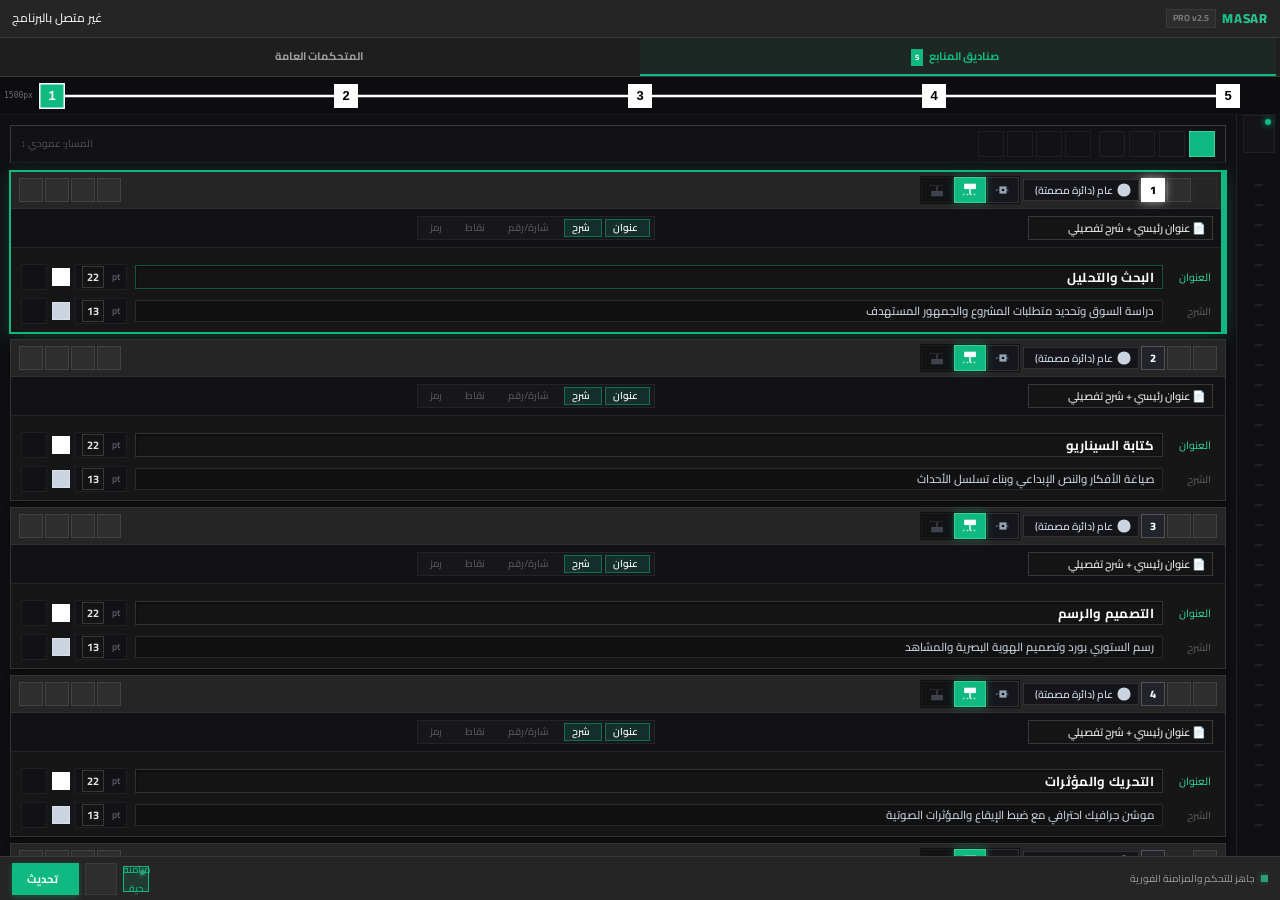
==== client/index.html @ 8f7b82e7 "feat: Initial release of MASAR PRO v2.5 - Motion Timeline Engine for Adobe After Effects" ====
<!DOCTYPE html>
<html lang="ar" dir="rtl">
<head>
    <meta charset="UTF-8">
    <meta name="viewport" content="width=device-width, initial-scale=1.0">
    <title>MASAR PRO</title>
    <!-- Google Fonts: Cairo -->
    <link rel="preconnect" href="https://fonts.googleapis.com">
    <link rel="preconnect" href="https://fonts.gstatic.com" crossorigin>
    <link href="https://fonts.googleapis.com/css2?family=Cairo:wght@400;500;600;700;800;900&display=swap" rel="stylesheet">
    <!-- Local Cairo Font Pack -->
    <link rel="stylesheet" href="assets/fonts/cairo/cairo.css">
    <!-- FontAwesome 6 Suite (from TEXTORO) -->
    <link rel="stylesheet" href="css/fontawesome/all.min.css">
    <!-- Phosphor Icon Fonts -->
    <link rel="stylesheet" href="assets/fonts/phosphor/phosphor.css">
    <!-- Adobe Spectrum Design Tokens & System -->
    <link rel="stylesheet" href="css/spectrum-vars.css">
    <!-- TEXTORO Spectrum UI CSS -->
    <link rel="stylesheet" href="css/textoro-spectrum.css">
    <!-- FLAT v4 Emerald Masterclass Stylesheet -->
    <link rel="stylesheet" href="css/flat-spectrum.css">
    <script src="vendor/CSInterface.js"></script>
</head>
<body>

<div id="app-container">

    <!-- 1. Spectrum Header (TEXTORO Style) -->
    <header id="app-header" class="header" title="MASAR PRO — مسار موشن جرافيك تايم لاين">
        <div class="header-brand">
            <span class="logo">MASAR</span>
            <span class="ver">PRO v2.5</span>
        </div>

        <div class="header-right">
            <!-- Comp Telemetry Badge -->
            <div id="status-pill" class="comp-badge nohost" title="انقر لتحديث فحص الكومبوزيشن النشط في After Effects">
                <span class="comp-dot"></span>
                <span id="telemetry-name">Comp 1</span>
            </div>
        </div>
    </header>

    <!-- 2. Spectrum Navigation Tabs (Dual-Tab Architecture) -->
    <nav class="tabs" id="main-tabs">
        <button type="button" class="tab active" data-tab="nodes" title="صناديق المنابع والعقد ومحتوى الخط الزمني">
            <i class="fa-solid fa-layer-group"></i>
            <span>صناديق المنابع <span class="tab-badge" id="txt-tab-count">5</span></span>
        </button>

        <button type="button" class="tab" data-tab="controls" title="كافة المتحكمات والخصائص العامة: المسار، الأشكال، النصوص، الإزاحات، والقوالب">
            <i class="fa-solid fa-sliders"></i>
            <span>المتحكمات العامة</span>
        </button>
    </nav>

    <!-- Precision Dual-Axis HUD Framework (Sketch-Based Architecture) -->
    <div id="hud-framework" class="hud-framework">
        <!-- Top Horizontal HUD Track -->
        <div id="hud-horizontal-strip" class="hud-horizontal-strip" title="المسار الأفقي">
            <canvas id="timeline-hud-canvas" height="24"></canvas>
        </div>

        <div class="hud-viewport-row">
            <!-- Right Vertical Ruler Rail (Matches user's sketch!) -->
            <aside id="hud-vertical-rail" class="hud-vertical-rail" title="المسار الزمني العمودي">
                <button type="button" id="btn-hud-corner" class="hud-corner-btn" title="تبديل اتجاه المخطط الزمني بين أفقي وعمودي">
                    <i class="fa-solid fa-ruler-combined"></i>
                    <span class="hud-corner-dot"></span>
                </button>
                <div class="hud-vertical-canvas-wrap">
                    <canvas id="timeline-hud-vertical-canvas" width="24"></canvas>
                </div>
            </aside>

            <!-- 3. Main Views Content Area -->
            <main class="content" id="main-content">

        <!-- ==================== TAB 1: NODES & TIMELINE ==================== -->
        <section id="panel-nodes" class="panel active">
            <!-- Sub-Toolbar for Node Actions -->
            <!-- Sub-Toolbar for Node Actions (100% Icon-First Architecture) -->
            <div class="nodes-subbar sub-toolbar">
                <div style="display: flex; align-items: center; gap: 4px;">
                    <button type="button" class="btn-tool btn-tool--primary btn-add-node" id="btn-add-node" title="إضافة عقدة جديدة">
                        <i class="fa-solid fa-plus"></i>
                    </button>
                    <button type="button" class="btn-tool btn-subbar" id="btn-open-batch-import" title="استيراد وتوزيع محتوى العقد دفعة واحدة">
                        <i class="fa-solid fa-file-import"></i>
                    </button>
                    <button type="button" class="btn-tool btn-subbar" id="btn-reverse-nodes" title="قلب ترتيب المحطات (تصاعدي ↔ تنازلي)">
                        <i class="fa-solid fa-arrows-up-down" id="icon-reverse-nodes"></i>
                        <span id="txt-reverse-nodes" style="display: none;"></span>
                    </button>
                    <button type="button" class="btn-tool btn-subbar" id="btn-toggle-all" title="طي / توسيع جميع البطاقات">
                        <i class="fa-solid fa-up-down-left-right"></i>
                    </button>
                </div>

                <div class="pattern-chips-group">
                    <button type="button" class="btn-pattern-icon pattern-chip" data-pattern="num-01" title="ترقيم تسلسلي: 01, 02..">
                        <i class="fa-solid fa-list-ol"></i>
                    </button>
                    <button type="button" class="btn-pattern-icon pattern-chip" data-pattern="years" title="ترقيم سنوي: 2024, 2025..">
                        <i class="fa-solid fa-calendar-days"></i>
                    </button>
                    <button type="button" class="btn-pattern-icon pattern-chip" data-pattern="phases" title="ترقيم مراحل: Phase 1..">
                        <i class="fa-solid fa-bars-progress"></i>
                    </button>
                    <button type="button" class="btn-pattern-icon pattern-chip" data-pattern="clear-num" title="مسح الترقيم التلقائي">
                        <i class="fa-solid fa-eraser"></i>
                    </button>
                </div>

                <div class="toolbar-group" style="margin-right: auto;">
                    <span id="hud-orient-label" style="font-size: 10px; color: var(--text-dim); margin-right: 4px;">المسار: عمودي ↕</span>
                </div>
            </div>

            <!-- Dynamic Nodes List Container -->
            <div id="nodes-container" class="nodes-container">
                <!-- Rendered dynamically by app.js as professional cards -->
            </div>
        </section>

        <!-- ==================== TAB 2: UNIFIED GLOBAL CONTROLS ==================== -->
        <section id="panel-controls" class="panel">
            <div class="flat-controls-deck">

                <!-- SECTION 1: المسار والخط الزمني -->
                <div class="flat-section" id="sec-track">
                    <div class="flat-section-header">
                        <span><i class="fa-solid fa-route sec-icon"></i> المسار والخط الزمني</span>
                        <i class="fa-solid fa-chevron-up"></i>
                    </div>
                    <div class="flat-section-body">
                        <!-- Row 1: All Icon Toggles in One Sleek Row -->
                        <div class="prop-row">
                            <span class="prop-lbl"><i class="fa-solid fa-sliders"></i> الأنماط:</span>
                            <div style="display: flex; gap: 6px; flex-wrap: wrap;">
                                <!-- Orientation -->
                                <div class="icon-seg-group" id="seg-orientation">
                                    <button type="button" class="icon-seg-btn tb active" data-orientation="vertical" title="مسار عمودي ↕"><i class="fa-solid fa-arrows-up-down"></i></button>
                                    <button type="button" class="icon-seg-btn tb" data-orientation="horizontal" title="مسار أفقي ↔"><i class="fa-solid fa-arrows-left-right"></i></button>
                                </div>
                                <!-- Spacing -->
                                <div class="icon-seg-group" id="seg-spacing">
                                    <button type="button" class="icon-seg-btn tb active" data-spacing="auto" title="توزيع تلقائي متساوٍ"><i class="fa-solid fa-expand"></i></button>
                                    <button type="button" class="icon-seg-btn tb" data-spacing="fixed" title="تباعد مسافي ثابت"><i class="fa-solid fa-ruler"></i></button>
                                </div>
                                <!-- Style -->
                                <div class="icon-seg-group" id="seg-line-style">
                                    <button type="button" class="icon-seg-btn tb active" data-style="solid" title="خط متصل"><i class="fa-solid fa-minus"></i></button>
                                    <button type="button" class="icon-seg-btn tb" data-style="dashed" title="خط متقطع"><i class="fa-solid fa-grip-lines"></i></button>
                                    <button type="button" class="icon-seg-btn tb" data-style="dotted" title="خط منقط"><i class="fa-solid fa-ellipsis"></i></button>
                                </div>
                                <!-- Cap -->
                                <div class="icon-seg-group" id="seg-line-cap">
                                    <button type="button" class="icon-seg-btn tb" data-cap="butt" title="حافة حادة"><i class="fa-solid fa-square-full" style="font-size: 8px;"></i></button>
                                    <button type="button" class="icon-seg-btn tb active" data-cap="round" title="حافة دائرية"><i class="fa-solid fa-circle" style="font-size: 8px;"></i></button>
                                    <button type="button" class="icon-seg-btn tb" data-cap="projecting" title="حافة مربعة"><i class="fa-solid fa-square" style="font-size: 8px;"></i></button>
                                </div>
                            </div>
                        </div>

                        <!-- Row 2: Track Length Slider (Auto Mode) -->
                        <div class="prop-row" id="cell-length">
                            <span class="prop-lbl"><i class="fa-solid fa-arrows-left-right"></i> طول المسار:</span>
                            <div class="prop-slider-unit">
                                <input type="range" class="prop-slider sl" id="rng-length" min="400" max="4000" step="20" value="1500">
                                <div class="prop-val-box">
                                    <input type="number" id="inp-length" class="ni" value="1500" min="200" max="10000" step="20">
                                    <span class="unit">px</span>
                                </div>
                            </div>
                        </div>

                        <!-- Row 2b: Fixed Gap Slider (Fixed Mode) -->
                        <div class="prop-row" id="cell-gap" style="display: none;">
                            <span class="prop-lbl"><i class="fa-solid fa-arrows-split-up-and-left"></i> تباعد العقد:</span>
                            <div class="prop-slider-unit">
                                <input type="range" class="prop-slider sl" id="rng-gap" min="50" max="1500" step="10" value="250">
                                <div class="prop-val-box">
                                    <input type="number" id="inp-gap" class="ni" value="250" min="40" max="2000" step="10">
                                    <span class="unit">px</span>
                                </div>
                            </div>
                        </div>

                        <!-- Row 3: Line Width & Color -->
                        <div class="prop-row">
                            <span class="prop-lbl"><i class="fa-solid fa-pen-nib"></i> سماكة الخط:</span>
                            <div class="prop-slider-unit">
                                <input type="range" class="prop-slider sl" id="rng-line-w" min="1" max="30" step="1" value="4">
                                <div class="prop-val-box">
                                    <input type="number" id="inp-line-w" class="ni" value="4" min="1" max="50">
                                    <span class="unit">px</span>
                                </div>
                                <div class="micro-color-swatch ci-wrap" id="wrap-line-color" style="background: #ffffff;" title="لون خط المسطرة">
                                    <input type="color" id="inp-line-color" value="#ffffff">
                                </div>
                            </div>
                        </div>

                        <!-- Row 3b: Dash Settings (Visible when dashed) -->
                        <div class="prop-row" id="row-dash-settings" style="display: none;">
                            <span class="prop-lbl"><i class="fa-solid fa-ruler-horizontal"></i> الشرطة والفراغ:</span>
                            <div style="display: flex; gap: 8px; flex: 1;">
                                <div class="prop-slider-unit" id="cell-dash-size">
                                    <input type="range" class="prop-slider sl" id="rng-dash-size" min="2" max="60" step="1" value="16">
                                    <div class="prop-val-box"><input type="number" id="inp-dash-size" class="ni" value="16" min="1" max="100"><span class="unit">px</span></div>
                                </div>
                                <div class="prop-slider-unit">
                                    <input type="range" class="prop-slider sl" id="rng-dash-gap" min="3" max="60" step="1" value="12">
                                    <div class="prop-val-box"><input type="number" id="inp-dash-gap" class="ni" value="12" min="2" max="100"><span class="unit">px</span></div>
                                </div>
                            </div>
                        </div>

                        <!-- Row 4: Terminals (Start & End - Icons ONLY!) -->
                        <div class="prop-row">
                            <span class="prop-lbl"><i class="fa-solid fa-arrow-right-arrow-left"></i> الأطراف:</span>
                            <div style="display: flex; gap: 10px;">
                                <select id="sel-start-terminal" class="sel" style="display: none;">
                                    <option value="none">none</option>
                                    <option value="arrow">arrow</option>
                                    <option value="dot">dot</option>
                                    <option value="bar">bar</option>
                                </select>
                                <select id="sel-end-terminal" class="sel" style="display: none;">
                                    <option value="none">none</option>
                                    <option value="arrow">arrow</option>
                                    <option value="dot">dot</option>
                                    <option value="bar">bar</option>
                                </select>
                                <div class="icon-seg-group" id="seg-start-terminal" title="طرف البداية">
                                    <button type="button" class="icon-seg-btn tb active" data-term="none" title="بدون"><i class="fa-solid fa-ban"></i></button>
                                    <button type="button" class="icon-seg-btn tb" data-term="arrow" title="سهم"><i class="fa-solid fa-caret-left"></i></button>
                                    <button type="button" class="icon-seg-btn tb" data-term="dot" title="نقطة"><i class="fa-solid fa-circle" style="font-size: 8px;"></i></button>
                                    <button type="button" class="icon-seg-btn tb" data-term="bar" title="سن"><i class="fa-solid fa-grip-lines-vertical"></i></button>
                                </div>
                                <div class="icon-seg-group" id="seg-end-terminal" title="طرف النهاية">
                                    <button type="button" class="icon-seg-btn tb active" data-term="none" title="بدون"><i class="fa-solid fa-ban"></i></button>
                                    <button type="button" class="icon-seg-btn tb" data-term="arrow" title="سهم"><i class="fa-solid fa-caret-right"></i></button>
                                    <button type="button" class="icon-seg-btn tb" data-term="dot" title="نقطة"><i class="fa-solid fa-circle" style="font-size: 8px;"></i></button>
                                    <button type="button" class="icon-seg-btn tb" data-term="bar" title="سن"><i class="fa-solid fa-grip-lines-vertical"></i></button>
                                </div>
                            </div>
                        </div>

                        <!-- Row 5: Palette Swatches (Swatches ONLY!) -->
                        <div class="prop-row">
                            <span class="prop-lbl"><i class="fa-solid fa-palette"></i> الباليتات:</span>
                            <div class="palette-swatches-strip">
                                <button type="button" class="palette-btn-mini palette-btn" data-palette="cyber" style="background: #00f0ff;" title="Cyber Cyan"></button>
                                <button type="button" class="palette-btn-mini palette-btn" data-palette="gold" style="background: #f59e0b;" title="Luxury Gold"></button>
                                <button type="button" class="palette-btn-mini palette-btn" data-palette="tech" style="background: #10b981;" title="Tech Blue"></button>
                                <button type="button" class="palette-btn-mini palette-btn" data-palette="emerald" style="background: #10b981;" title="Emerald Growth"></button>
                                <button type="button" class="palette-btn-mini palette-btn" data-palette="minimal" style="background: #ffffff;" title="Monochrome Minimal"></button>
                            </div>
                        </div>
                    </div>
                </div>

                <!-- SECTION 2: العقدة والأشكال -->
                <div class="flat-section" id="sec-marker">
                    <div class="flat-section-header">
                        <span><i class="fa-solid fa-shapes sec-icon"></i> العقدة والأشكال المتجهة</span>
                        <i class="fa-solid fa-chevron-up"></i>
                    </div>
                    <div class="flat-section-body">
                        <!-- Row 1: Shape Picker Trigger -->
                        <div class="flat-shape-trigger" id="btn-global-shape-trigger" title="فتح مكتبة أشكال العقد والـ SVG">
                            <div style="display: flex; align-items: center; gap: 8px;">
                                <span class="micro-color-swatch" id="thumb-global-shape" style="background: #10b981; width: 22px; height: 22px;">
                                    <i class="fa-solid fa-circle" style="color: #fff; font-size: 11px;"></i>
                                </span>
                                <span id="txt-global-shape-name" style="font-weight: 700; color: #ffffff;">دبوس موقع</span>
                            </div>
                            <button type="button" class="btn-tool" title="استعراض الأشكال">
                                <i class="fa-solid fa-shapes"></i>
                            </button>
                        </div>

                        <!-- Row 2: Marker Size & Fill Color -->
                        <div class="prop-row" id="circle-settings">
                            <span class="prop-lbl"><i class="fa-solid fa-circle"></i> حجم العقدة:</span>
                            <div class="prop-slider-unit">
                                <input type="range" class="prop-slider sl" id="rng-circ-r" min="4" max="60" step="1" value="11">
                                <div class="prop-val-box">
                                    <input type="number" id="inp-circ-r" class="ni" value="11" min="2" max="100">
                                    <span class="unit">px</span>
                                </div>
                                <div class="micro-color-swatch ci-wrap" id="wrap-circ-fill" style="background: #10b981;" title="لون تعبئة العقدة">
                                    <input type="color" id="inp-circ-fill" value="#10b981">
                                </div>
                            </div>
                        </div>

                        <!-- Row 3: Marker Stroke Width & Color -->
                        <div class="prop-row">
                            <span class="prop-lbl"><i class="fa-solid fa-circle-dot"></i> إطار العقدة:</span>
                            <div class="prop-slider-unit">
                                <input type="range" class="prop-slider sl" id="rng-circ-sw" min="0" max="15" step="1" value="3">
                                <div class="prop-val-box">
                                    <input type="number" id="inp-circ-sw" class="ni" value="3" min="0" max="25">
                                    <span class="unit">px</span>
                                </div>
                                <div class="micro-color-swatch ci-wrap" id="wrap-circ-stroke" style="background: #ffffff;" title="لون إطار العقدة">
                                    <input type="color" id="inp-circ-stroke" value="#ffffff">
                                </div>
                            </div>
                        </div>

                        <!-- Row 4: Inner Number Font Size & Color -->
                        <div class="prop-row">
                            <span class="prop-lbl"><i class="fa-solid fa-hashtag"></i> الرقم الداخلي:</span>
                            <div class="prop-slider-unit">
                                <input type="range" class="prop-slider sl" id="rng-num-size" min="10" max="60" step="1" value="20">
                                <div class="prop-val-box">
                                    <input type="number" id="inp-num-size" class="ni" value="20" min="8" max="120">
                                    <span class="unit">pt</span>
                                </div>
                                <div class="micro-color-swatch ci-wrap" id="wrap-num-color" style="background: #059669;" title="لون رقم العقدة الداخلي">
                                    <input type="color" id="inp-num-color" value="#059669">
                                </div>
                            </div>
                        </div>

                        <!-- Row 5: Tick Height & Width/Color (Visible when Tick shape active) -->
                        <div class="prop-row" id="tick-settings" style="display: none;">
                            <span class="prop-lbl"><i class="fa-solid fa-arrows-up-down"></i> السن المتعامد:</span>
                            <div style="display: flex; gap: 8px; flex: 1;">
                                <div class="prop-slider-unit">
                                    <input type="range" class="prop-slider sl" id="rng-tick-h" min="8" max="120" step="2" value="40">
                                    <div class="prop-val-box"><input type="number" id="inp-tick-h" class="ni" value="40" min="6" max="200"><span class="unit">px</span></div>
                                </div>
                                <div class="prop-slider-unit">
                                    <input type="range" class="prop-slider sl" id="rng-tick-w" min="1" max="20" step="1" value="4">
                                    <div class="prop-val-box"><input type="number" id="inp-tick-w" class="ni" value="4" min="1" max="30"><span class="unit">px</span></div>
                                    <div class="micro-color-swatch ci-wrap" id="wrap-tick-color" style="background: #ffffff;" title="لون السن">
                                        <input type="color" id="inp-tick-color" value="#ffffff">
                                    </div>
                                </div>
                            </div>
                        </div>
                    </div>
                </div>

                <!-- SECTION 3: النصوص والإزاحات والقوالب -->
                <div class="flat-section" id="sec-typo">
                    <div class="flat-section-header">
                        <span><i class="fa-solid fa-font sec-icon"></i> النصوص والإزاحات والقوالب</span>
                        <i class="fa-solid fa-chevron-up"></i>
                    </div>
                    <div class="flat-section-body">
                        <!-- Row 1: Title Font Size & Color -->
                        <div class="prop-row">
                            <span class="prop-lbl"><i class="fa-solid fa-heading"></i> خط العنوان:</span>
                            <div class="prop-slider-unit">
                                <input type="range" class="prop-slider sl" id="rng-title-size" min="12" max="60" step="1" value="22">
                                <div class="prop-val-box">
                                    <input type="number" id="inp-title-size" class="ni" value="22" min="8" max="120">
                                    <span class="unit">pt</span>
                                </div>
                                <div class="micro-color-swatch ci-wrap" id="wrap-title-color" style="background: #ffffff;" title="لون خط العنوان">
                                    <input type="color" id="inp-title-color" value="#ffffff">
                                </div>
                            </div>
                        </div>

                        <!-- Row 2: Content Font Size & Color -->
                        <div class="prop-row">
                            <span class="prop-lbl"><i class="fa-solid fa-align-right"></i> خط الشرح:</span>
                            <div class="prop-slider-unit">
                                <input type="range" class="prop-slider sl" id="rng-desc-size" min="9" max="36" step="1" value="13">
                                <div class="prop-val-box">
                                    <input type="number" id="inp-desc-size" class="ni" value="13" min="6" max="60">
                                    <span class="unit">pt</span>
                                </div>
                                <div class="micro-color-swatch ci-wrap" id="wrap-desc-color" style="background: #cbd5e1;" title="لون خط الشرح">
                                    <input type="color" id="inp-desc-color" value="#cbd5e1">
                                </div>
                            </div>
                        </div>

                        <!-- Row 3: Placement Side & Alignment (Icons ONLY) -->
                        <div class="prop-row">
                            <span class="prop-lbl"><i class="fa-solid fa-arrows-left-right-to-line"></i> التموضع:</span>
                            <div style="display: flex; gap: 8px;">
                                <!-- Side -->
                                <div class="icon-seg-group" id="seg-content-side">
                                    <button type="button" class="icon-seg-btn tb active" data-side="left" title="المحتوى يسار المسار"><i class="fa-solid fa-arrow-left"></i><span id="lbl-side-1" style="display:none;"></span></button>
                                    <button type="button" class="icon-seg-btn tb" data-side="alternate" title="محتوى متناوب متعرج"><i class="fa-solid fa-shuffle"></i></button>
                                    <button type="button" class="icon-seg-btn tb" data-side="right" title="المحتوى يمين المسار"><i class="fa-solid fa-arrow-right"></i><span id="lbl-side-2" style="display:none;"></span></button>
                                </div>
                                <!-- Align -->
                                <div class="icon-seg-group" id="seg-text-align">
                                    <button type="button" class="icon-seg-btn tb active" data-align="auto" title="محاذاة ذكية تلقائية"><i class="fa-solid fa-wand-magic-sparkles"></i></button>
                                    <button type="button" class="icon-seg-btn tb" data-align="right" title="محاذاة لليمين"><i class="fa-solid fa-align-right"></i></button>
                                    <button type="button" class="icon-seg-btn tb" data-align="center" title="محاذاة للوسط"><i class="fa-solid fa-align-center"></i></button>
                                    <button type="button" class="icon-seg-btn tb" data-align="left" title="محاذاة لليسار"><i class="fa-solid fa-align-left"></i></button>
                                </div>
                            </div>
                        </div>

                        <!-- Row 4: Clearance Offsets -->
                        <div class="prop-row">
                            <span class="prop-lbl"><i class="fa-solid fa-arrows-up-down"></i> الإزاحات:</span>
                            <div style="display: flex; gap: 8px; flex: 1;">
                                <div class="prop-slider-unit">
                                    <i class="fa-solid fa-arrow-up" style="font-size: 10px; color: var(--text-dim);" title="إزاحة لأعلى"></i>
                                    <input type="range" class="prop-slider sl" id="rng-top-offset" min="5" max="100" step="2" value="26">
                                    <div class="prop-val-box"><input type="number" id="inp-top-offset" class="ni" value="26" min="0" max="150"><span class="unit">px</span></div>
                                </div>
                                <div class="prop-slider-unit">
                                    <i class="fa-solid fa-arrow-down" style="font-size: 10px; color: var(--text-dim);" title="إزاحة لأسفل"></i>
                                    <input type="range" class="prop-slider sl" id="rng-bot-offset" min="5" max="100" step="2" value="26">
                                    <div class="prop-val-box"><input type="number" id="inp-bot-offset" class="ni" value="26" min="0" max="150"><span class="unit">px</span></div>
                                </div>
                            </div>
                        </div>

                        <!-- Row 5: Presets (Icons ONLY) -->
                        <div class="prop-row">
                            <span class="prop-lbl"><i class="fa-solid fa-wand-magic-sparkles"></i> القوالب:</span>
                            <div class="presets-icons-strip">
                                <button type="button" class="preset-chip-icon preset-chip" data-preset="roadmap" title="خارطة منتج Roadmap: محطات إطلاق وتمويل ريادي"><i class="fa-solid fa-rocket" style="color: #10b981;"></i></button>
                                <button type="button" class="preset-chip-icon preset-chip" data-preset="pipeline" title="خط إنتاج Pipeline: مراحل إنتاج الفيديو حتى تصدير 4K"><i class="fa-solid fa-film" style="color: #f59e0b;"></i></button>
                                <button type="button" class="preset-chip-icon preset-chip" data-preset="history" title="سجل محطات History: متسلسلة بدبابيس مواقع خضراء"><i class="fa-solid fa-clock-rotate-left" style="color: #10b981;"></i></button>
                                <button type="button" class="preset-chip-icon preset-chip" data-preset="cyber" title="مسار تقني Cyber: خط متوهج وأقواس تقنية"><i class="fa-solid fa-crosshairs" style="color: #ec4899;"></i></button>
                                <button type="button" class="preset-chip-icon preset-chip" data-preset="minimal" title="مينيمال سينمائي Minimal: حلقات مفرغة بطابع فائق البساطة"><i class="fa-solid fa-circle-notch" style="color: #cbd5e1;"></i></button>
                                <button type="button" class="preset-chip-icon preset-chip" data-preset="corporate_en" title="Sprint EN: Agile milestones & corporate sprint"><i class="fa-solid fa-flag-usa" style="color: #34d399;"></i></button>
                            </div>
                        </div>
                    </div>
                </div>

                <!-- SECTION 4: صناديق وبطاقات النصوص -->
                <div class="flat-section" id="sec-boxes">
                    <div class="flat-section-header">
                        <span><i class="fa-solid fa-square sec-icon"></i> صناديق وبطاقات النصوص (Text Boxes)</span>
                        <i class="fa-solid fa-chevron-up"></i>
                    </div>
                    <div class="flat-section-body">
                        <!-- Row 1: Master Mode (Icons ONLY) -->
                        <div class="prop-row">
                            <span class="prop-lbl"><i class="fa-regular fa-square"></i> النمط العام:</span>
                            <div class="icon-seg-group" id="seg-box-mode" style="width: auto;">
                                <button type="button" class="icon-seg-btn tb active" data-box-mode="off" title="بدون صناديق (نصوص حرة بدون خلفية)"><i class="fa-solid fa-ban"></i></button>
                                <button type="button" class="icon-seg-btn tb" data-box-mode="glass" title="صناديق زجاجية شفافة (Glass Cards)"><i class="fa-regular fa-clone"></i></button>
                                <button type="button" class="icon-seg-btn tb" data-box-mode="solid" title="صناديق صلبة واضحة (Solid Cards)"><i class="fa-solid fa-square"></i></button>
                            </div>
                            <span id="hint-box-mode" style="display:none;"></span>
                        </div>

                        <div id="row-box-styling">
                            <!-- Row 2: Title Box Settings -->
                            <div class="prop-row">
                                <span class="prop-lbl"><i class="fa-solid fa-heading"></i> ص.العنوان:</span>
                                <div style="display: flex; align-items: center; gap: 6px; flex: 1;">
                                    <div class="prop-slider-unit">
                                        <input type="range" class="prop-slider sl" id="rng-title-box-fill-op" min="0" max="100" step="5" value="85" title="الشفافية">
                                        <div class="prop-val-box"><input type="number" id="inp-title-box-fill-op" class="ni" value="85"><span class="unit">%</span></div>
                                        <div class="micro-color-swatch ci-wrap" id="wrap-title-box-fill-color" style="background: #0b1120;" title="لون التعبئة"><input type="color" id="inp-title-box-fill-color" value="#0b1120"></div>
                                    </div>
                                    <div class="prop-slider-unit">
                                        <input type="range" class="prop-slider sl" id="rng-title-box-radius" min="0" max="30" step="1" value="6" title="تدوير الزوايا">
                                        <div class="prop-val-box"><input type="number" id="inp-title-box-radius" class="ni" value="6"><span class="unit">R</span></div>
                                        <div class="micro-color-swatch ci-wrap" id="wrap-title-box-stroke-color" style="background: #10b981;" title="لون الإطار"><input type="color" id="inp-title-box-stroke-color" value="#10b981"></div>
                                    </div>
                                </div>
                            </div>

                            <!-- Row 3: Desc Box Settings -->
                            <div class="prop-row">
                                <span class="prop-lbl"><i class="fa-solid fa-align-right"></i> ص.الشرح:</span>
                                <div style="display: flex; align-items: center; gap: 6px; flex: 1;">
                                    <div class="prop-slider-unit">
                                        <input type="range" class="prop-slider sl" id="rng-desc-box-fill-op" min="0" max="100" step="5" value="85" title="الشفافية">
                                        <div class="prop-val-box"><input type="number" id="inp-desc-box-fill-op" class="ni" value="85"><span class="unit">%</span></div>
                                        <div class="micro-color-swatch ci-wrap" id="wrap-desc-box-fill-color" style="background: #0b1120;" title="لون التعبئة"><input type="color" id="inp-desc-box-fill-color" value="#0b1120"></div>
                                    </div>
                                    <div class="prop-slider-unit">
                                        <input type="range" class="prop-slider sl" id="rng-desc-box-radius" min="0" max="30" step="1" value="6" title="تدوير الزوايا">
                                        <div class="prop-val-box"><input type="number" id="inp-desc-box-radius" class="ni" value="6"><span class="unit">R</span></div>
                                        <div class="micro-color-swatch ci-wrap" id="wrap-desc-box-stroke-color" style="background: #10b981;" title="لون الإطار"><input type="color" id="inp-desc-box-stroke-color" value="#10b981"></div>
                                    </div>
                                </div>
                            </div>
                        </div>
                    </div>
                </div>

                <!-- SECTION 5: تصدير MOGRT -->
                <div class="flat-section" id="sec-mogrt">
                    <div class="flat-section-header">
                        <span><i class="fa-solid fa-file-export sec-icon"></i> حزمة قوالب الرسوم المتحركة (MOGRT)</span>
                        <i class="fa-solid fa-chevron-up"></i>
                    </div>
                    <div class="flat-section-body">
                        <div class="prop-row" style="flex-wrap: wrap; gap: 8px;">
                            <button type="button" class="btn-tool btn-tool--primary" id="btn-export-mogrt" style="flex: 1; padding: 7px 12px; gap: 8px; justify-content: center; font-weight: 700;" title="تصدير قالب موشن جرافيكس لبريمير برو">
                                <i class="fa-solid fa-file-export"></i> تصدير حزمة MOGRT كاملة
                            </button>
                        </div>
                        <div class="prop-row" style="justify-content: space-around; padding-top: 4px; font-size: 10px; color: var(--text-dim);">
                            <label style="display: flex; align-items: center; gap: 4px; cursor: pointer;"><input type="checkbox" id="chk-mogrt-colors" checked> الألوان</label>
                            <label style="display: flex; align-items: center; gap: 4px; cursor: pointer;"><input type="checkbox" id="chk-mogrt-typography" checked> الخطوط</label>
                            <label style="display: flex; align-items: center; gap: 4px; cursor: pointer;"><input type="checkbox" id="chk-mogrt-layout" checked> التموضع</label>
                            <label style="display: flex; align-items: center; gap: 4px; cursor: pointer;"><input type="checkbox" id="chk-mogrt-boxes" checked> الصناديق</label>
                        </div>
                    </div>
                </div>

            </div>
        </section>

    </main>
        </div>
    </div>

    <!-- Floating HUD Node Tooltip -->
    <div id="hud-tooltip" class="hud-floating-tooltip" style="display: none;"></div>

    <!-- 4. Fixed Action Bar (TEXTORO Bottom Strip) -->
    <footer id="footer-bar" class="action-bar">
        <div class="status">
            <span class="status-dot"></span>
            <span id="feedback-line">جاهز للتحكم والمزامنة الفورية</span>
        </div>

        <div class="actions">
            <!-- Live Sync Pill -->
            <button type="button" id="btn-live-sync" class="live-pill active" title="المزامنة الفورية مع After Effects">
                <span class="live-dot"></span>
                <span>مزامنة حية</span>
            </button>

            <!-- Rebuild Button -->
            <button type="button" id="btn-rebuild" class="ab" title="إعادة بناء وتوسيط">
                <i class="fa-solid fa-arrows-rotate"></i>
            </button>

            <!-- Primary Generate Button -->
            <button type="button" id="btn-generate" class="ab ab-p" title="تطبيق وتحديث في After Effects">
                <i class="fa-solid fa-bolt"></i>
                <span id="txt-gen-btn">تحديث</span>
            </button>
        </div>
    </footer>

</div>

<!-- ================================================================= -->
<!-- Modal: SVG Shape Importer & Interactive Vector Preview            -->
<!-- ================================================================= -->
<!-- Modal: Batch Text & Outline Importer -->
<div id="modal-batch-import" class="modal-overlay" style="display: none;">
    <div class="modal-card" style="max-width: 380px;">
        <div class="modal-head">
            <div class="modal-title">
                <i class="fa-solid fa-file-import"></i>
                <span>استيراد وتوزيع نصوص المحطات سريعاً</span>
            </div>
            <button type="button" class="modal-close-btn" id="btn-close-batch-modal" title="إغلاق">
                <i class="fa-solid fa-xmark"></i>
            </button>
        </div>

        <div class="modal-body-deck" style="padding: 10px;">
            <div style="font-size: 10px; color: var(--t2); margin-bottom: 6px; line-height: 1.4;">
                الصق النص أو خطة العمل مباشرة (كل سطر عقدة، أو افصل بين الرقم والعنوان والشرح بالرمز <code>|</code>):
            </div>
            <textarea id="txt-batch-import" class="ti" style="width: 100%; height: 110px; resize: vertical; font-family: var(--font-mono); font-size: 10px; padding: 6px;" placeholder="01 | أبحاث السوق والـ MVP | دراسة متطلبات العملاء
02 | إطلاق النسخة التجريبية | فتح الوصول لأول 5,000 مستخدم
03 | جولة التمويل الأولى | إغلاق الجولة التمويلية بنجاح
04 | التوسع الإقليمي | افتتاح المكاتب الإقليمية الجديدة
05 | الريادة التقنية | تحقيق النمو والاستدامة"></textarea>

            <div class="row-flex" style="margin-top: 8px; justify-content: space-between; align-items: center;">
                <div class="tg" id="seg-batch-mode" style="width: auto;">
                    <button type="button" class="tb active" data-mode="replace" title="استبدال العقد الحالية"><i class="fa-solid fa-rotate"></i> استبدال الكل</button>
                    <button type="button" class="tb" data-mode="append" title="إضافة إلى نهاية العقد الحالية"><i class="fa-solid fa-plus"></i> إضافة للكل</button>
                </div>
                <div style="display: flex; gap: 6px;">
                    <button type="button" class="ab" id="btn-cancel-batch-modal" style="width: auto; padding: 0 10px; font-size: 10px;">إلغاء</button>
                    <button type="button" class="ab ab-p" id="btn-apply-batch-import" style="width: auto; padding: 0 12px; font-size: 10px; gap: 4px;">
                        <i class="fa-solid fa-check"></i>
                        <span>تطبيق المحطات</span>
                    </button>
                </div>
            </div>
        </div>
    </div>
</div>

<!-- Modal: مكتبة أشكال وإمكانيات العقدة -->
<div id="modal-node-shapes" class="modal-overlay" style="display: none;">
    <div class="modal-card" style="max-width: 480px; width: 94%;">
        <!-- Modal Head -->
        <div class="modal-head">
            <div class="modal-title">
                <i class="fa-solid fa-shapes"></i>
                <span>مكتبة أشكال وإمكانيات العقدة</span>
            </div>
            <button type="button" class="modal-close-btn" id="btn-close-shapes-modal" title="إغلاق">
                <i class="fa-solid fa-xmark"></i>
            </button>
        </div>

        <div class="modal-body-deck" style="padding: 12px; display: flex; flex-direction: column; gap: 10px;">
            <!-- 1. Quick Upload / Import Action Banner -->
            <div class="modal-shape-upload-banner">
                <div class="upload-banner-text">
                    <span class="upload-banner-title"><i class="fa-solid fa-cloud-arrow-up"></i> رفع واستيراد أيقونة أو رسم متجهي مخصص</span>
                    <span class="upload-banner-sub">ارفع أي ملف SVG أو الصق كود المتجهات لاستخدامه فورياً كشكل للعقد في الخط الزمني</span>
                </div>
                <button type="button" class="btn-popover-import" id="btn-modal-open-svg-import" style="width: auto; padding: 6px 14px; font-weight: 700; white-space: nowrap;">
                    <i class="fa-solid fa-plus"></i>
                    <span>استيراد SVG جديد</span>
                </button>
            </div>

            <!-- 2. Shapes Selection Grid -->
            <div class="modal-shapes-section-title">
                <i class="fa-solid fa-layer-group"></i>
                <span>اختر الشكل الأساسي للعقدة:</span>
            </div>
            <div class="shape-popover-grid modal-shapes-grid" id="grid-global-shapes">
                <!-- Dynamically populated with all built-in & custom shape tiles -->
            </div>

            <!-- 3. Footer status & Apply button -->
            <div class="modal-shapes-footer">
                <div class="modal-current-shape-preview">
                    <span style="font-size: 10px; color: var(--t3);">الشكل المحدد:</span>
                    <span id="modal-preview-shape-thumb" class="shape-thumb-mini"></span>
                    <span id="modal-preview-shape-name" style="font-weight: 700; color: var(--accent); font-size: 11px;">دائرة مصمتة</span>
                </div>
                <div style="display: flex; gap: 6px;">
                    <button type="button" class="ab" id="btn-cancel-shapes-modal" style="width: auto; padding: 0 12px; font-size: 10px;">إلغاء</button>
                    <button type="button" class="ab ab-p" id="btn-accept-shapes-modal" style="width: auto; padding: 0 16px; font-size: 10px;">
                        <i class="fa-solid fa-check"></i>
                        <span>تأكيد واختيار</span>
                    </button>
                </div>
            </div>
        </div>
    </div>
</div>

<div id="modal-svg-importer" class="modal-overlay" style="display: none;">
    <div class="modal-card">
        <!-- Modal Header -->
        <div class="modal-head">
            <div class="modal-title">
                <i class="fa-solid fa-file-code"></i>
                <span>استيراد ومعاينة شكل SVG مخصص</span>
            </div>
            <button type="button" class="modal-close-btn" id="btn-close-svg-modal" title="إغلاق">
                <i class="fa-solid fa-xmark"></i>
            </button>
        </div>

        <div class="modal-body-deck">
            <!-- Source Selector Tabs -->
            <div class="row-flex" style="margin-bottom: 8px;">
                <div class="tg" style="width: auto;">
                    <button type="button" class="tb active" id="btn-tab-src-file">
                        <i class="fa-solid fa-cloud-arrow-up"></i>
                        <span>ملف SVG</span>
                    </button>
                    <button type="button" class="tb" id="btn-tab-src-code">
                        <i class="fa-solid fa-code"></i>
                        <span>كود SVG</span>
                    </button>
                </div>
            </div>

            <!-- Source 1: Drag-and-drop zone -->
            <div class="soga-box" id="svg-dropzone" style="text-align: center; padding: 16px; cursor: pointer; border-style: dashed;">
                <i class="fa-solid fa-cloud-arrow-up" style="font-size: 24px; color: var(--accent); margin-bottom: 6px;"></i>
                <div style="font-size: 11px; font-weight: 600; color: var(--t1);">اسحب وأفلت ملف SVG هنا أو انقر للاختيار</div>
                <input type="file" id="inp-svg-file" accept=".svg,image/svg+xml" style="display: none;">
            </div>

            <!-- Source 2: Code Paste Panel -->
            <div id="paste-textarea-box" style="display: none; margin-bottom: 8px;">
                <textarea id="txt-svg-paste" class="ti" style="width: 100%; height: 70px; resize: vertical;" placeholder="<svg ...> ... </svg>"></textarea>
                <button type="button" id="btn-apply-svg-paste" class="btn-add-node" style="margin-top: 4px; padding: 4px 10px; font-size: 10px;">
                    <i class="fa-solid fa-play"></i>
                    <span>معاينة الكود</span>
                </button>
            </div>

            <!-- Shape Name Input -->
            <div class="row-flex" style="margin-bottom: 8px;">
                <span class="field-label" style="width: 70px;"><i class="fa-solid fa-tag"></i> اسم الشكل:</span>
                <input type="text" id="inp-imported-name" class="ti" style="flex: 1;" placeholder="مثال: صاروخ، لوغو، سهم...">
            </div>

            <!-- Dual Viewport & Settings Deck -->
            <div class="row-2" style="margin-bottom: 8px;">
                <!-- Left: Viewport (130x130) -->
                <div style="background: var(--bg-1); border: 1px solid var(--border); border-radius: var(--sp-radius-md); height: 130px; position: relative; display: flex; align-items: center; justify-content: center; overflow: hidden;">
                    <div id="canvas-svg-layer" style="width: 100%; height: 100%; display: flex; align-items: center; justify-content: center;">
                        <i class="fa-solid fa-eye" style="font-size: 24px; color: var(--t3);"></i>
                    </div>
                    <div id="lbl-svg-sim-stats" style="position: absolute; bottom: 4px; right: 4px; font-size: 8px; color: var(--t3); background: rgba(0,0,0,0.6); padding: 1px 4px; border-radius: 2px;">-</div>
                </div>

                <!-- Right: Properties & 3x3 Anchors -->
                <div style="display: flex; flex-direction: column; gap: 6px;">
                    <!-- Segmented Fill Mode -->
                    <div class="field-cell">
                        <span class="field-label">نمط الرسم</span>
                        <div class="tg" id="seg-modal-render-mode">
                            <button type="button" class="tb active" data-mode="solid"><i class="fa-solid fa-circle"></i> مصمت</button>
                            <button type="button" class="tb" data-mode="hollow"><i class="fa-solid fa-circle-notch"></i> مفرغ</button>
                        </div>
                    </div>

                    <!-- 3x3 Anchor Points Grid -->
                    <div class="field-cell">
                        <span class="field-label"><i class="fa-solid fa-crosshairs"></i> نقطة الارتكاز</span>
                        <div style="display: grid; grid-template-columns: repeat(3, 20px); gap: 2px;" id="modal-anchor-matrix">
                            <button type="button" class="tb" data-anchor="top-left" style="padding: 0; height: 20px;">·</button>
                            <button type="button" class="tb" data-anchor="top-center" style="padding: 0; height: 20px;">·</button>
                            <button type="button" class="tb" data-anchor="top-right" style="padding: 0; height: 20px;">·</button>
                            <button type="button" class="tb" data-anchor="middle-left" style="padding: 0; height: 20px;">·</button>
                            <button type="button" class="tb active" data-anchor="center" style="padding: 0; height: 20px;">·</button>
                            <button type="button" class="tb" data-anchor="middle-right" style="padding: 0; height: 20px;">·</button>
                            <button type="button" class="tb" data-anchor="bottom-left" style="padding: 0; height: 20px;">·</button>
                            <button type="button" class="tb" data-anchor="bottom-center" style="padding: 0; height: 20px;">·</button>
                            <button type="button" class="tb" data-anchor="bottom-right" style="padding: 0; height: 20px;">·</button>
                        </div>
                    </div>
                </div>
            </div>

            <!-- Footer Actions -->
            <div style="display: flex; align-items: center; justify-content: space-between; gap: 8px; margin-top: 10px; padding-top: 8px; border-top: 1px solid var(--border);">
                <div id="modal-foot-status" class="modal-foot-status" style="font-size: 10px; color: var(--pos); display: flex; align-items: center; gap: 4px;"><span id="txt-modal-foot-msg"></span></div>
                <div style="display: flex; gap: 8px;">
                    <button type="button" class="ab" id="btn-cancel-svg-modal" style="width: auto; padding: 0 12px; font-size: 10px;">إلغاء</button>
                <button type="button" class="ab ab-p" id="btn-accept-svg-modal" disabled>
                    <i class="fa-solid fa-check"></i>
                    <span>إضافة إلى المكتبة</span>
                    </button>
                </div>
            </div>
        </div>
    </div>
</div>

<!-- Scripts -->
<script src="js/svg-shapes.js"></script>
<script src="js/bridge.js"></script>
<script src="js/modules/state-store.js"></script>
<script src="js/modules/host-bridge.js"></script>
<script src="js/modules/timeline-hud.js"></script>
<script src="js/modules/batch-importer.js"></script>
<script src="js/modules/shapes-engine.js"></script>
<script src="js/modules/global-controls.js"></script>
<script src="js/modules/card-builder.js"></script>
<script src="js/modules/node-manager.js"></script>
<script src="js/modules/mogrt-export.js"></script>
<script src="js/app.js"></script>

</body>
</html>
---- client/assets/fonts/cairo/cairo.css ----
/* arabic */
@font-face {
  font-family: 'Cairo';
  font-style: normal;
  font-weight: 400;
  font-display: swap;
  src: url(cairo-1.woff2) format('woff2');
  unicode-range: U+0600-06FF, U+0750-077F, U+0870-0891, U+0897-08E1, U+08E3-08FF, U+200C-200E, U+2010-2011, U+204F, U+2E41, U+FB50-FDFF, U+FE70-FE74, U+FE76-FEFC, U+102E0-102FB, U+10E60-10E7E, U+10EC2-10EC7, U+10EC9-10EEE, U+10EF0-10EFF, U+1EE00-1EE03, U+1EE05-1EE1F, U+1EE21-1EE22, U+1EE24, U+1EE27, U+1EE29-1EE32, U+1EE34-1EE37, U+1EE39, U+1EE3B, U+1EE42, U+1EE47, U+1EE49, U+1EE4B, U+1EE4D-1EE4F, U+1EE51-1EE52, U+1EE54, U+1EE57, U+1EE59, U+1EE5B, U+1EE5D, U+1EE5F, U+1EE61-1EE62, U+1EE64, U+1EE67-1EE6A, U+1EE6C-1EE72, U+1EE74-1EE77, U+1EE79-1EE7C, U+1EE7E, U+1EE80-1EE89, U+1EE8B-1EE9B, U+1EEA1-1EEA3, U+1EEA5-1EEA9, U+1EEAB-1EEBB, U+1EEF0-1EEF1;
}
/* latin-ext */
@font-face {
  font-family: 'Cairo';
  font-style: normal;
  font-weight: 400;
  font-display: swap;
  src: url(cairo-2.woff2) format('woff2');
  unicode-range: U+0100-02BA, U+02BD-02C5, U+02C7-02CC, U+02CE-02D7, U+02DD-02FF, U+0304, U+0308, U+0329, U+1D00-1DBF, U+1E00-1E9F, U+1EF2-1EFF, U+2020, U+20A0-20AB, U+20AD-20C4, U+2113, U+2C60-2C7F, U+A720-A7FF;
}
/* latin */
@font-face {
  font-family: 'Cairo';
  font-style: normal;
  font-weight: 400;
  font-display: swap;
  src: url(cairo-3.woff2) format('woff2');
  unicode-range: U+0000-00FF, U+0131, U+0152-0153, U+02BB-02BC, U+02C6, U+02DA, U+02DC, U+0304, U+0308, U+0329, U+2000-206F, U+20AC, U+2122, U+2191, U+2193, U+2212, U+2215, U+FEFF, U+FFFD;
}
/* arabic */
@font-face {
  font-family: 'Cairo';
  font-style: normal;
  font-weight: 600;
  font-display: swap;
  src: url(cairo-1.woff2) format('woff2');
  unicode-range: U+0600-06FF, U+0750-077F, U+0870-0891, U+0897-08E1, U+08E3-08FF, U+200C-200E, U+2010-2011, U+204F, U+2E41, U+FB50-FDFF, U+FE70-FE74, U+FE76-FEFC, U+102E0-102FB, U+10E60-10E7E, U+10EC2-10EC7, U+10EC9-10EEE, U+10EF0-10EFF, U+1EE00-1EE03, U+1EE05-1EE1F, U+1EE21-1EE22, U+1EE24, U+1EE27, U+1EE29-1EE32, U+1EE34-1EE37, U+1EE39, U+1EE3B, U+1EE42, U+1EE47, U+1EE49, U+1EE4B, U+1EE4D-1EE4F, U+1EE51-1EE52, U+1EE54, U+1EE57, U+1EE59, U+1EE5B, U+1EE5D, U+1EE5F, U+1EE61-1EE62, U+1EE64, U+1EE67-1EE6A, U+1EE6C-1EE72, U+1EE74-1EE77, U+1EE79-1EE7C, U+1EE7E, U+1EE80-1EE89, U+1EE8B-1EE9B, U+1EEA1-1EEA3, U+1EEA5-1EEA9, U+1EEAB-1EEBB, U+1EEF0-1EEF1;
}
/* latin-ext */
@font-face {
  font-family: 'Cairo';
  font-style: normal;
  font-weight: 600;
  font-display: swap;
  src: url(cairo-2.woff2) format('woff2');
  unicode-range: U+0100-02BA, U+02BD-02C5, U+02C7-02CC, U+02CE-02D7, U+02DD-02FF, U+0304, U+0308, U+0329, U+1D00-1DBF, U+1E00-1E9F, U+1EF2-1EFF, U+2020, U+20A0-20AB, U+20AD-20C4, U+2113, U+2C60-2C7F, U+A720-A7FF;
}
/* latin */
@font-face {
  font-family: 'Cairo';
  font-style: normal;
  font-weight: 600;
  font-display: swap;
  src: url(cairo-3.woff2) format('woff2');
  unicode-range: U+0000-00FF, U+0131, U+0152-0153, U+02BB-02BC, U+02C6, U+02DA, U+02DC, U+0304, U+0308, U+0329, U+2000-206F, U+20AC, U+2122, U+2191, U+2193, U+2212, U+2215, U+FEFF, U+FFFD;
}
/* arabic */
@font-face {
  font-family: 'Cairo';
  font-style: normal;
  font-weight: 700;
  font-display: swap;
  src: url(cairo-1.woff2) format('woff2');
  unicode-range: U+0600-06FF, U+0750-077F, U+0870-0891, U+0897-08E1, U+08E3-08FF, U+200C-200E, U+2010-2011, U+204F, U+2E41, U+FB50-FDFF, U+FE70-FE74, U+FE76-FEFC, U+102E0-102FB, U+10E60-10E7E, U+10EC2-10EC7, U+10EC9-10EEE, U+10EF0-10EFF, U+1EE00-1EE03, U+1EE05-1EE1F, U+1EE21-1EE22, U+1EE24, U+1EE27, U+1EE29-1EE32, U+1EE34-1EE37, U+1EE39, U+1EE3B, U+1EE42, U+1EE47, U+1EE49, U+1EE4B, U+1EE4D-1EE4F, U+1EE51-1EE52, U+1EE54, U+1EE57, U+1EE59, U+1EE5B, U+1EE5D, U+1EE5F, U+1EE61-1EE62, U+1EE64, U+1EE67-1EE6A, U+1EE6C-1EE72, U+1EE74-1EE77, U+1EE79-1EE7C, U+1EE7E, U+1EE80-1EE89, U+1EE8B-1EE9B, U+1EEA1-1EEA3, U+1EEA5-1EEA9, U+1EEAB-1EEBB, U+1EEF0-1EEF1;
}
/* latin-ext */
@font-face {
  font-family: 'Cairo';
  font-style: normal;
  font-weight: 700;
  font-display: swap;
  src: url(cairo-2.woff2) format('woff2');
  unicode-range: U+0100-02BA, U+02BD-02C5, U+02C7-02CC, U+02CE-02D7, U+02DD-02FF, U+0304, U+0308, U+0329, U+1D00-1DBF, U+1E00-1E9F, U+1EF2-1EFF, U+2020, U+20A0-20AB, U+20AD-20C4, U+2113, U+2C60-2C7F, U+A720-A7FF;
}
/* latin */
@font-face {
  font-family: 'Cairo';
  font-style: normal;
  font-weight: 700;
  font-display: swap;
  src: url(cairo-3.woff2) format('woff2');
  unicode-range: U+0000-00FF, U+0131, U+0152-0153, U+02BB-02BC, U+02C6, U+02DA, U+02DC, U+0304, U+0308, U+0329, U+2000-206F, U+20AC, U+2122, U+2191, U+2193, U+2212, U+2215, U+FEFF, U+FFFD;
}
/* arabic */
@font-face {
  font-family: 'Cairo';
  font-style: normal;
  font-weight: 800;
  font-display: swap;
  src: url(cairo-1.woff2) format('woff2');
  unicode-range: U+0600-06FF, U+0750-077F, U+0870-0891, U+0897-08E1, U+08E3-08FF, U+200C-200E, U+2010-2011, U+204F, U+2E41, U+FB50-FDFF, U+FE70-FE74, U+FE76-FEFC, U+102E0-102FB, U+10E60-10E7E, U+10EC2-10EC7, U+10EC9-10EEE, U+10EF0-10EFF, U+1EE00-1EE03, U+1EE05-1EE1F, U+1EE21-1EE22, U+1EE24, U+1EE27, U+1EE29-1EE32, U+1EE34-1EE37, U+1EE39, U+1EE3B, U+1EE42, U+1EE47, U+1EE49, U+1EE4B, U+1EE4D-1EE4F, U+1EE51-1EE52, U+1EE54, U+1EE57, U+1EE59, U+1EE5B, U+1EE5D, U+1EE5F, U+1EE61-1EE62, U+1EE64, U+1EE67-1EE6A, U+1EE6C-1EE72, U+1EE74-1EE77, U+1EE79-1EE7C, U+1EE7E, U+1EE80-1EE89, U+1EE8B-1EE9B, U+1EEA1-1EEA3, U+1EEA5-1EEA9, U+1EEAB-1EEBB, U+1EEF0-1EEF1;
}
/* latin-ext */
@font-face {
  font-family: 'Cairo';
  font-style: normal;
  font-weight: 800;
  font-display: swap;
  src: url(cairo-2.woff2) format('woff2');
  unicode-range: U+0100-02BA, U+02BD-02C5, U+02C7-02CC, U+02CE-02D7, U+02DD-02FF, U+0304, U+0308, U+0329, U+1D00-1DBF, U+1E00-1E9F, U+1EF2-1EFF, U+2020, U+20A0-20AB, U+20AD-20C4, U+2113, U+2C60-2C7F, U+A720-A7FF;
}
/* latin */
@font-face {
  font-family: 'Cairo';
  font-style: normal;
  font-weight: 800;
  font-display: swap;
  src: url(cairo-3.woff2) format('woff2');
  unicode-range: U+0000-00FF, U+0131, U+0152-0153, U+02BB-02BC, U+02C6, U+02DA, U+02DC, U+0304, U+0308, U+0329, U+2000-206F, U+20AC, U+2122, U+2191, U+2193, U+2212, U+2215, U+FEFF, U+FFFD;
}
---- client/assets/fonts/phosphor/phosphor.css ----
@import url("./regular.css");
@import url("./bold.css");
@import url("./fill.css");
---- client/css/spectrum-vars.css ----
/* ============================================
   TEXTORO - Spectrum Design Variables
   Adobe Spectrum Dark Theme for CEP
   ============================================ */

:root {
    /* ═══════════════════════════════════════════
       COLORS - Adobe Spectrum Dark Theme
       ═══════════════════════════════════════════ */
    
    /* Background Layers */
    --spectrum-bg-base: #1a1a1a;
    --spectrum-bg-layer-1: #252525;
    --spectrum-bg-layer-2: #2d2d2d;
    --spectrum-bg-layer-3: #323232;
    
    /* Surface Colors */
    --spectrum-surface-default: #2d2d2d;
    --spectrum-surface-hover: #3a3a3a;
    --spectrum-surface-active: #404040;
    --spectrum-surface-selected: #10b981;
    
    /* Border Colors */
    --spectrum-border-default: #3a3a3a;
    --spectrum-border-hover: #4a4a4a;
    --spectrum-border-focus: #10b981;
    --spectrum-border-error: #d7373f;
    
    /* Text Colors */
    --spectrum-text-primary: #e5e5e5;
    --spectrum-text-secondary: #b3b3b3;
    --spectrum-text-tertiary: #8c8c8c;
    --spectrum-text-disabled: #5c5c5c;
    --spectrum-text-inverse: #1a1a1a;
    
    /* Accent Colors (Emerald Spectrum) */
    --spectrum-accent-default: #10b981;
    --spectrum-accent-hover: #34d399;
    --spectrum-accent-active: #059669;
    
    /* Semantic Colors */
    --spectrum-positive: #10b981;
    --spectrum-negative: #d7373f;
    --spectrum-warning: #e68619;
    --spectrum-info: #059669;
    
    /* ═══════════════════════════════════════════
       TYPOGRAPHY
       ═══════════════════════════════════════════ */
    --spectrum-font-family: 'Segoe UI', -apple-system, BlinkMacSystemFont, sans-serif;
    --spectrum-font-size-xs: 10px;
    --spectrum-font-size-sm: 11px;
    --spectrum-font-size-md: 12px;
    --spectrum-font-size-lg: 14px;
    --spectrum-font-size-xl: 16px;
    
    /* ═══════════════════════════════════════════
       SPACING (4px base)
       ═══════════════════════════════════════════ */
    --spectrum-spacing-50: 2px;
    --spectrum-spacing-100: 4px;
    --spectrum-spacing-200: 8px;
    --spectrum-spacing-300: 12px;
    --spectrum-spacing-400: 16px;
    --spectrum-spacing-500: 20px;
    --spectrum-spacing-600: 24px;
    
    /* ═══════════════════════════════════════════
       SIZING
       ═══════════════════════════════════════════ */
    --spectrum-component-height-sm: 24px;
    --spectrum-component-height-md: 28px;
    --spectrum-component-height-lg: 32px;
    
    /* ═══════════════════════════════════════════
       BORDER RADIUS
       ═══════════════════════════════════════════ */
    --spectrum-radius-sm: 0px;
    --spectrum-radius-md: 0px;
    --spectrum-radius-lg: 0px;
    
    /* ═══════════════════════════════════════════
       SHADOWS
       ═══════════════════════════════════════════ */
    --spectrum-shadow-sm: 0 1px 2px rgba(0, 0, 0, 0.3);
    --spectrum-shadow-md: 0 2px 4px rgba(0, 0, 0, 0.4);
    --spectrum-shadow-lg: 0 4px 8px rgba(0, 0, 0, 0.5);
    
    /* ═══════════════════════════════════════════
       TRANSITIONS
       ═══════════════════════════════════════════ */
    --spectrum-transition-fast: 100ms ease;
    --spectrum-transition-normal: 150ms ease;
    --spectrum-transition-slow: 200ms ease;
}
---- client/css/textoro-spectrum.css ----
/* =============================================================================
   TIME RULER PRO — Spectrum UI Theme (TEXTORO Edition)
   100% Aligned with Adobe Spectrum Dark Theme & TEXTORO Layout System
   ========================================================================== */

:root {
    /* === SPECTRUM DARK THEME COLORS === */
    --sp-gray-50: #1a1a1a;
    --sp-gray-75: #1e1e1e;
    --sp-gray-100: #252525;
    --sp-gray-200: #2d2d2d;
    --sp-gray-300: #3a3a3a;
    --sp-gray-400: #4a4a4a;
    --sp-gray-500: #5c5c5c;
    --sp-gray-600: #7c7c7c;
    --sp-gray-700: #a0a0a0;
    --sp-gray-800: #c4c4c4;
    --sp-gray-900: #e5e5e5;

    /* Semantic Aliases */
    --bg-base: var(--sp-gray-50, #1a1a1a);
    --bg-1: var(--sp-gray-75, #1e1e1e);
    --bg-2: var(--sp-gray-100, #252525);
    --bg-3: var(--sp-gray-200, #2d2d2d);
    --bg-4: var(--sp-gray-300, #3a3a3a);
    --border: var(--sp-gray-300, #3a3a3a);
    --border-h: var(--sp-gray-400, #4a4a4a);
    --t1: var(--sp-gray-900, #e5e5e5);
    --t2: var(--sp-gray-700, #a0a0a0);
    --t3: var(--sp-gray-600, #7c7c7c);

    /* Adobe Spectrum Accents */
    --accent: #10b981;
    --accent-h: #34d399;
    --accent-active: #059669;
    --pos: #2d9d78;
    --neg: #d7373f;
    --warn: #e68619;

    /* Metrics & Radii */
    --sp-radius-sm: 0px;
    --sp-radius-md: 0px;
    --sp-radius-lg: 0px;
    --input-h: 26px;
    --input-h-sm: 22px;
}

input[type="checkbox"], input[type="radio"] {
    accent-color: #10b981 !important;
    cursor: pointer;
}

    /* Transitions & Shadows */
    --tr-fast: 100ms ease;
    --tr-normal: 150ms ease;
    --shadow-sm: 0 1px 2px rgba(0, 0, 0, 0.3);
    --shadow-md: 0 2px 5px rgba(0, 0, 0, 0.45);
    --shadow-focus: 0 0 0 1.5px var(--accent);

    /* Fonts */
    --font-ui: "Cairo", "Segoe UI", -apple-system, BlinkMacSystemFont, sans-serif;
    --font-mono: "Consolas", "Courier New", monospace;
}

/* ═══════════════════════════════════════════
   BASE RESET & TYPOGRAPHY
   ═══════════════════════════════════════════ */
*, *::before, *::after {
    box-sizing: border-box;
    margin: 0;
    padding: 0;
    -webkit-font-smoothing: antialiased;
    border-radius: 0 !important;
}

/* ═══════════════════════════════════════════
   MANDATORY DARK STYLING FOR ALL INPUTS
   ═══════════════════════════════════════════ */
input[type="text"],
input[type="number"],
input.node-input-title,
input.node-input-num,
input.node-input-desc,
input.ti,
input.ni,
textarea,
select {
    background-color: #141414 !important;
    background: #141414 !important;
    border: 1px solid #383838 !important;
    border-radius: 0px !important;
    color: #e5e5e5 !important;
    outline: none !important;
    box-sizing: border-box !important;
    font-family: inherit !important;
    -webkit-appearance: none !important;
}

input.node-input-num {
    width: 46px !important;
    text-align: center !important;
    font-weight: 700 !important;
    color: #10b981 !important;
    background: #161616 !important;
    border: 1px solid #333333 !important;
    height: 24px !important;
}

input.node-input-title {
    flex: 1 !important;
    font-weight: 600 !important;
    color: #ffffff !important;
    background: #141414 !important;
    border: 1px solid #333333 !important;
    padding: 3px 8px !important;
    height: 24px !important;
}

input.node-input-desc {
    flex: 1 !important;
    background: #111111 !important;
    border: 1px solid #282828 !important;
    color: #a0a0a0 !important;
    font-size: 10px !important;
    padding: 3px 8px !important;
    height: 22px !important;
}

input.node-input-title:focus,
input.node-input-num:focus,
input.node-input-desc:focus,
input.ti:focus,
input.ni:focus,
textarea:focus,
select:focus {
    border-color: #10b981 !important;
    background-color: #1a1a1a !important;
    background: #1a1a1a !important;
    color: #ffffff !important;
}

html, body {
    width: 100%;
    height: 100%;
    overflow: hidden;
    background: var(--bg-base);
    color: var(--t1);
    font-family: var(--font-ui);
    font-size: 11px;
    line-height: 1.4;
    user-select: none;
    -webkit-user-select: none;
    font-feature-settings: "locl" 0;
    font-variant-numeric: tabular-nums;
}

input, button, select, textarea {
    font-family: inherit;
    font-size: inherit;
    color: inherit;
    outline: none;
    font-feature-settings: "locl" 0;
    font-variant-numeric: tabular-nums;
}

/* Scrollbar */
::-webkit-scrollbar { width: 6px; height: 6px; }
::-webkit-scrollbar-track { background: var(--bg-base); }
::-webkit-scrollbar-thumb { background: var(--bg-4); border-radius: 0px !important; }
::-webkit-scrollbar-thumb:hover { background: var(--border-h); }

/* Layout Shell */
#app-container {
    display: flex;
    flex-direction: column;
    height: 100vh;
    width: 100%;
    min-width: 260px;
    position: relative;
    background: var(--bg-base);
}

/* ═══════════════════════════════════════════
   HEADER (Spectrum Style)
   ═══════════════════════════════════════════ */
.header {
    position: sticky;
    top: 0;
    z-index: 100;
    display: flex;
    align-items: center;
    justify-content: space-between;
    padding: 7px 12px;
    background: var(--bg-2);
    border-bottom: 1px solid var(--border);
    height: 38px;
    flex-shrink: 0;
}

.header-brand {
    display: flex;
    align-items: center;
    gap: 6px;
}

.logo {
    font-size: 13px;
    font-weight: 800;
    letter-spacing: 0.8px;
    background: linear-gradient(135deg, var(--accent), #34d399);
    -webkit-background-clip: text;
    background-clip: text;
    -webkit-text-fill-color: transparent;
}

.ver {
    border-radius: 0px !important;
    font-size: 9px;
    font-weight: 700;
    color: var(--t3);
    padding: 2px 6px;
    background: var(--bg-3);
    border-radius: 0px !important;
    border: 1px solid var(--border);
}

.header-right {
    display: flex;
    align-items: center;
    gap: 8px;
}

/* Comp Telemetry Badge */
.comp-badge {
    display: inline-flex;
    align-items: center;
    gap: 5px;
    background: var(--bg-1);
    border: 1px solid var(--border);
    border-radius: 0px !important;
    padding: 3px 8px;
    font-size: 10px;
    color: var(--t2);
    cursor: pointer;
    transition: all var(--tr-fast);
}

.comp-badge:hover {
    background: var(--bg-3);
    border-color: var(--border-h);
    color: var(--t1);
}

.comp-dot {
    width: 6px;
    height: 6px;
    border-radius: 50%;
    background: var(--pos);
    box-shadow: 0 0 6px rgba(45, 157, 120, 0.6);
}

.comp-badge.nohost .comp-dot {
    background: var(--warn);
    box-shadow: 0 0 6px rgba(230, 134, 25, 0.6);
}

/* ═══════════════════════════════════════════
   TABS (TEXTORO Spectrum Strip)
   ═══════════════════════════════════════════ */
.tabs {
    position: sticky;
    top: 38px;
    z-index: 99;
    display: flex;
    background: var(--bg-1);
    border-bottom: 1px solid var(--border);
    padding: 0 4px;
    flex-shrink: 0;
}

.tab {
    flex: 1;
    padding: 8px 10px 8px;
    background: none;
    border: none;
    border-bottom: 2px solid transparent;
    color: var(--t2);
    font-size: 11px;
    font-weight: 700;
    cursor: pointer;
    transition: all var(--tr-fast);
    display: flex;
    flex-direction: row;
    align-items: center;
    justify-content: center;
    gap: 7px;
    white-space: nowrap;
    border-radius: 0px !important;
}

.tab i {
    font-size: 13px;
    line-height: 1;
    transition: color var(--tr-fast);
}

.tab:hover {
    color: var(--t1);
    background: rgba(255, 255, 255, 0.04);
}

.tab.active {
    color: var(--accent);
    border-bottom-color: var(--accent);
    background: rgba(16, 185, 129, 0.06);
}

.tab:focus-visible {
    box-shadow: inset 0 0 0 1.5px var(--accent);
}

.tab-badge {
    border-radius: 0px !important;
    font-size: 8px;
    padding: 1px 4px;
    border-radius: 0px !important;
    background: var(--accent);
    color: #fff;
    margin-right: 4px;
    font-weight: 700;
}

/* ═══════════════════════════════════════════
   MAIN CONTENT & PANELS
   ═══════════════════════════════════════════ */
.content {
    flex: 1;
    overflow-y: auto;
    padding: 10px 10px 16px 10px;
    background: var(--bg-base);
}

.panel {
    display: none;
    animation: sp-fade-in 150ms ease;
}

.panel.active {
    display: block;
}

@keyframes sp-fade-in {
    from { opacity: 0; transform: translateY(3px); }
    to { opacity: 1; transform: translateY(0); }
}

/* ═══════════════════════════════════════════
   CARDS & SOGA BOXES (Spectrum Card Deck)
   ═══════════════════════════════════════════ */
.soga-box {
    background: var(--bg-1);
    border: 1px solid var(--border);
    border-radius: 0px !important;
    margin-bottom: 8px;
    transition: border-color var(--tr-normal);
    overflow: hidden;
}

.soga-box:hover {
    border-color: var(--border-h);
}

.soga-box-header {
    display: flex;
    align-items: center;
    justify-content: space-between;
    padding: 6px 10px;
    background: var(--bg-2);
    border-bottom: 1px solid var(--border);
    user-select: none;
}

.soga-box.collapsed .soga-box-header {
    border-bottom: none;
}

.soga-header-right {
    display: flex;
    align-items: center;
    gap: 7px;
    font-size: 11px;
    font-weight: 700;
    color: var(--t1);
}

.soga-header-right i {
    font-size: 12px;
    color: var(--accent);
}

.soga-header-left {
    display: flex;
    align-items: center;
    gap: 4px;
}

.box-fold-btn {
    background: none;
    border: none;
    color: var(--t3);
    cursor: pointer;
    font-size: 10px;
    padding: 3px 6px;
    display: flex;
    align-items: center;
    justify-content: center;
    transition: color var(--tr-fast), transform var(--tr-fast);
    border-radius: 0px !important;
}

.box-fold-btn:hover {
    color: var(--accent);
    background: rgba(255, 255, 255, 0.05);
}

.soga-box.collapsed .box-fold-btn i {
    transform: rotate(180deg);
}

.soga-box.collapsed .soga-box-body {
    display: none;
}

.soga-box-body {
    padding: 8px 10px;
    display: flex;
    flex-direction: column;
    gap: 8px;
}

/* Compact Iconic Controls */
.ctrl-icons-toolbar {
    display: flex;
    align-items: center;
    justify-content: space-between;
    gap: 6px;
    background: var(--bg-2);
    padding: 4px 6px;
    border: 1px solid var(--border);
    border-radius: 0px !important;
}

.ctrl-icons-toolbar .tg {
    display: inline-flex;
    background: var(--bg-base);
    border: 1px solid var(--border);
    border-radius: 0px !important;
    padding: 1px;
    gap: 1px;
    width: auto !important;
    flex: none;
}

.ctrl-icons-toolbar .tg .tb {
    padding: 3px 8px;
    font-size: 11px;
    min-width: 26px;
    height: 22px;
    background: none;
    border: none;
    color: var(--t3);
    cursor: pointer;
    display: inline-flex;
    align-items: center;
    justify-content: center;
    border-radius: 0px !important;
    transition: all var(--tr-fast);
}

.ctrl-icons-toolbar .tg .tb:hover {
    color: var(--t1);
    background: rgba(255, 255, 255, 0.04);
}

.ctrl-icons-toolbar .tg .tb.active {
    background: var(--accent);
    color: #fff;
    font-weight: 700;
}

.ctrl-grid-row {
    display: grid;
    grid-template-columns: repeat(2, minmax(0, 1fr));
    gap: 8px;
    align-items: center;
}

.ctrl-field-compact {
    display: flex;
    align-items: center;
    gap: 6px;
    width: 100%;
}

.field-icon {
    font-size: 11px;
    color: var(--accent);
    width: 14px;
    text-align: center;
    flex-shrink: 0;
}

.ctrl-field-compact .sel {
    flex: 1;
    height: 24px;
    font-size: 10px;
    padding: 2px 6px;
    background: var(--bg-base);
    border: 1px solid var(--border);
    border-radius: 0px !important;
    color: var(--t1);
}

.ctrl-palettes-bar {
    display: flex;
    align-items: center;
    gap: 5px;
}

.ctrl-palettes-bar .palette-btn {
    flex: 1;
    padding: 4px 4px;
    font-size: 9.5px;
    font-weight: 700;
    display: flex;
    align-items: center;
    justify-content: center;
    gap: 5px;
    background: var(--bg-2);
    border: 1px solid var(--border);
    border-radius: 0px !important;
    color: var(--t2);
    cursor: pointer;
    transition: all var(--tr-fast);
}

.ctrl-palettes-bar .palette-btn:hover {
    color: var(--t1);
    border-color: var(--accent);
}

.ctrl-section-sep {
    position: relative;
    text-align: center;
    margin: 2px 0;
}

.ctrl-section-sep::before {
    content: '';
    position: absolute;
    top: 50%;
    left: 0;
    right: 0;
    height: 1px;
    background: var(--border);
}

.ctrl-section-sep i {
    position: relative;
    background: var(--bg-1);
    padding: 0 8px;
    color: var(--t3);
    font-size: 10px;
}

.ctrl-shape-card {
    display: flex;
    align-items: center;
    justify-content: space-between;
    width: 100%;
    padding: 6px 10px;
    background: var(--bg-2);
    border: 1px solid var(--border);
    border-radius: 0px !important;
    cursor: pointer;
    transition: all var(--tr-fast);
    user-select: none;
}

.ctrl-shape-card:hover {
    border-color: var(--accent);
    background: rgba(16, 185, 129, 0.08);
}

.shape-card-info {
    display: flex;
    align-items: center;
    gap: 8px;
}

.shape-card-badge {
    background: var(--accent);
    color: #fff;
    font-size: 9.5px;
    font-weight: 800;
    padding: 2px 6px;
    border-radius: 0px !important;
    letter-spacing: 0.3px;
}

.shape-card-info .shape-thumb-mini {
    width: 20px;
    height: 20px;
    display: flex;
    align-items: center;
    justify-content: center;
    color: var(--accent);
}

.shape-card-info .shape-thumb-mini svg {
    width: 18px;
    height: 18px;
}

.shape-card-info .shape-title-text {
    font-size: 11px;
    font-weight: 700;
    color: var(--t1);
}

.shape-card-action {
    display: flex;
    align-items: center;
    gap: 6px;
    color: var(--t2);
    font-size: 10px;
    font-weight: 600;
    transition: color var(--tr-fast);
}

.ctrl-shape-card:hover .shape-card-action {
    color: var(--accent);
}

/* Modal Shapes Center */
.modal-shape-upload-banner {
    display: flex;
    align-items: center;
    justify-content: space-between;
    gap: 10px;
    padding: 10px 12px;
    background: var(--bg-1);
    border: 1px dashed var(--accent);
    border-radius: 0px !important;
}

.upload-banner-text {
    display: flex;
    flex-direction: column;
    gap: 2px;
}

.upload-banner-title {
    font-size: 11px;
    font-weight: 700;
    color: var(--t1);
    display: flex;
    align-items: center;
    gap: 6px;
}

.upload-banner-title i {
    color: var(--accent);
}

.upload-banner-sub {
    font-size: 9.5px;
    color: var(--t3);
}

.modal-shapes-section-title {
    display: flex;
    align-items: center;
    gap: 6px;
    font-size: 10.5px;
    font-weight: 700;
    color: var(--t2);
    margin-top: 4px;
}

.modal-shapes-grid {
    display: grid !important;
    grid-template-columns: repeat(4, 1fr) !important;
    gap: 6px !important;
    max-height: 250px !important;
    overflow-y: auto !important;
    background: var(--bg-1) !important;
    border: 1px solid var(--border) !important;
    padding: 8px !important;
}

.modal-shapes-footer {
    display: flex;
    align-items: center;
    justify-content: space-between;
    gap: 8px;
    padding-top: 10px;
    border-top: 1px solid var(--border);
    margin-top: 6px;
}

.modal-current-shape-preview {
    display: flex;
    align-items: center;
    gap: 7px;
}

.ctrl-shape-row {
    display: flex;
    align-items: center;
    gap: 6px;
    width: 100%;
}

.ctrl-icon-btn {
    height: 26px;
    width: 32px;
    background: var(--bg-2);
    border: 1px solid var(--border);
    border-radius: 0px !important;
    color: var(--t2);
    cursor: pointer;
    display: inline-flex;
    align-items: center;
    justify-content: center;
    transition: all var(--tr-fast);
    flex-shrink: 0;
}

.ctrl-icon-btn:hover {
    color: var(--accent);
    border-color: var(--accent);
    background: rgba(16, 185, 129, 0.08);
}

.presets-compact-bar {
    display: flex;
    align-items: center;
    gap: 5px;
}

.preset-chip {
    flex: 1;
    display: flex;
    align-items: center;
    justify-content: center;
    gap: 5px;
    padding: 6px 4px;
    background: var(--bg-2);
    border: 1px solid var(--border);
    border-radius: 0px !important;
    color: var(--t2);
    font-size: 10px;
    font-weight: 700;
    cursor: pointer;
    transition: all var(--tr-fast);
}

.preset-chip:hover, .preset-chip.active {
    background: rgba(16, 185, 129, 0.12);
    border-color: var(--accent);
    color: #fff;
}

/* ═══════════════════════════════════════════
   COLLAPSIBLE SECTIONS (طي وفتح القوائم)
   ═══════════════════════════════════════════ */
.collapsible-header {
    border-radius: 0px !important;
    display: flex;
    align-items: center;
    gap: 8px;
    padding: 8px 12px;
    background: var(--bg-2);
    border: 1px solid var(--border);
    border-radius: 0px !important;
    cursor: pointer;
    font-size: 11px;
    font-weight: 600;
    color: var(--accent);
    transition: all var(--tr-normal);
    user-select: none;
    margin-bottom: 8px;
}

.collapsible-header:hover {
    background: var(--bg-3);
    border-color: var(--border-h);
}

.collapsible-header:not(.collapsed) {
    border-radius: 0px !important;
    margin-bottom: 0;
    border-bottom-color: var(--border);
}

.collapsible-header i:first-child {
    font-size: 12px;
    color: var(--accent);
}

.collapsible-chevron {
    margin-right: auto;
    font-size: 9px;
    color: var(--t3);
    transition: transform 200ms ease;
}

.collapsible-header:not(.collapsed) .collapsible-chevron {
    transform: rotate(180deg);
}

.collapsible-content {
    border-radius: 0px !important;
    background: var(--bg-1);
    border: 1px solid var(--border);
    border-top: none;
    border-radius: 0px !important;
    padding: 10px 12px;
    margin-bottom: 8px;
    overflow: hidden;
    animation: sp-slide-down 180ms ease;
}

.collapsible-content.collapsed {
    display: none !important;
}

@keyframes sp-slide-down {
    from { opacity: 0; transform: translateY(-4px); }
    to { opacity: 1; transform: translateY(0); }
}

/* ═══════════════════════════════════════════
   COMPACT GRID & FORM LAYOUTS (TEXTORO Style)
   ═══════════════════════════════════════════ */
.row-2 {
    display: grid;
    grid-template-columns: minmax(0, 1fr) minmax(0, 1fr);
    gap: 8px;
    align-items: center;
    margin-bottom: 6px;
}

.row-2:last-child {
    margin-bottom: 0;
}

.row-flex {
    display: flex;
    align-items: center;
    gap: 6px;
    margin-bottom: 6px;
}

.field-cell {
    display: flex;
    flex-direction: column;
    gap: 3px;
    min-width: 0;
}

.field-label {
    display: flex;
    align-items: center;
    gap: 5px;
    font-size: 10px;
    font-weight: 600;
    color: var(--t2);
    white-space: nowrap;
}

.field-label i {
    font-size: 10px;
    color: var(--accent);
}

.field-control {
    display: flex;
    align-items: center;
    gap: 5px;
    width: 100%;
}

.field-icon {
    color: var(--t3);
    font-size: 10px;
    width: 14px;
    text-align: center;
    flex-shrink: 0;
}

.unit {
    font-size: 9px;
    color: var(--t3);
    min-width: 14px;
    flex-shrink: 0;
}

.spacer { flex: 1; }

/* ═══════════════════════════════════════════
   SPECTRUM INPUTS & STEPPERS
   ═══════════════════════════════════════════ */
/* Number Stepper Box (.nw) */
.nw {
    display: inline-flex;
    align-items: center;
    background: var(--bg-2);
    border: 1px solid var(--border);
    border-radius: 0px !important;
    height: var(--input-h);
    min-width: 52px;
    max-width: 70px;
    padding: 0 4px;
    transition: all var(--tr-fast);
}

.nw:hover {
    border-color: var(--border-h);
}

.nw:focus-within {
    border-color: var(--accent);
    box-shadow: var(--shadow-focus);
}

.ni {
    width: 100%;
    height: 100%;
    background: transparent;
    border: none;
    color: var(--t1);
    font-size: 11px;
    font-weight: 600;
    text-align: center;
    font-variant-numeric: tabular-nums;
    -moz-appearance: textfield;
    appearance: textfield;
}

.ni::-webkit-outer-spin-button,
.ni::-webkit-inner-spin-button {
    -webkit-appearance: none;
    margin: 0;
}

/* Range Slider (.sl) */
.sl {
    -webkit-appearance: none;
    appearance: none;
    flex: 1;
    height: 4px;
    background: var(--bg-3);
    border-radius: 0px !important;
    outline: none;
    cursor: pointer;
    transition: background var(--tr-fast);
}

.sl::-webkit-slider-thumb {
    -webkit-appearance: none;
    width: 12px;
    height: 12px;
    border-radius: 50%;
    background: var(--accent);
    border: 2px solid var(--bg-1);
    box-shadow: 0 1px 3px rgba(0,0,0,0.5);
    cursor: pointer;
    transition: transform var(--tr-fast), background var(--tr-fast);
}

.sl:hover::-webkit-slider-thumb {
    transform: scale(1.15);
    background: var(--accent-h);
}

.sl:active::-webkit-slider-thumb {
    transform: scale(1.0);
    background: var(--accent-active);
}

/* Slider Box with Stepper Combined */
.slider-stepper-combo {
    display: flex;
    align-items: center;
    gap: 6px;
    width: 100%;
}

/* Text Input (.ti) */
.ti {
    height: var(--input-h);
    background: var(--bg-2);
    border: 1px solid var(--border);
    border-radius: 0px !important;
    padding: 0 8px;
    color: var(--t1);
    font-size: 11px;
    transition: all var(--tr-fast);
}

.ti:hover {
    border-color: var(--border-h);
}

.ti:focus {
    border-color: var(--accent);
    box-shadow: var(--shadow-focus);
}

.ti-xs {
    height: var(--input-h-sm);
    font-size: 10px;
    padding: 0 6px;
}

/* Select Dropdown (.sel) */
.sel {
    height: var(--input-h);
    background: var(--bg-2);
    border: 1px solid var(--border);
    border-radius: 0px !important;
    padding: 0 20px 0 8px;
    color: var(--t1);
    font-size: 10px;
    cursor: pointer;
    width: 100%;
    appearance: none;
    -webkit-appearance: none;
    background-image: url('data:image/svg+xml;utf8,<svg xmlns="http://www.w3.org/2000/svg" width="10" height="10" viewBox="0 0 24 24" fill="none" stroke="%237c7c7c" stroke-width="2" stroke-linecap="round" stroke-linejoin="round"><polyline points="6 9 12 15 18 9"/></svg>');
    background-repeat: no-repeat;
    background-position: left 6px center;
    transition: all var(--tr-fast);
}

.sel:hover {
    border-color: var(--border-h);
}

.sel:focus {
    border-color: var(--accent);
    box-shadow: var(--shadow-focus);
}

.sel-sm {
    height: var(--input-h-sm);
    font-size: 10px;
}

/* Color Picker Wrap (.ci-wrap) */
.ci-wrap {
    width: 22px;
    height: 22px;
    border-radius: 0px !important;
    border: 1px solid var(--border);
    overflow: hidden;
    cursor: pointer;
    flex-shrink: 0;
    position: relative;
    box-shadow: var(--shadow-sm);
    transition: all var(--tr-fast);
}

.ci-wrap:hover {
    border-color: var(--border-h);
    transform: scale(1.06);
}

.ci-wrap input[type="color"] {
    -webkit-appearance: none;
    border: none;
    width: 150%;
    height: 150%;
    margin: -25%;
    cursor: pointer;
    background: none;
}

.ci-wrap input[type="color"]::-webkit-color-swatch-wrapper { padding: 0; }
.ci-wrap input[type="color"]::-webkit-color-swatch { border: none; }

/* Segmented Toggle Buttons (.tg / .tb) */
.tg {
    display: inline-flex;
    background: var(--bg-2);
    border: 1px solid var(--border);
    border-radius: 0px !important;
    padding: 2px;
    gap: 2px;
    width: 100%;
}

.tb {
    flex: 1;
    background: transparent;
    border: none;
    border-radius: 0px !important;
    color: var(--t2);
    padding: 4px 6px;
    font-size: 10px;
    font-weight: 600;
    cursor: pointer;
    display: flex;
    align-items: center;
    justify-content: center;
    gap: 4px;
    transition: all var(--tr-fast);
    white-space: nowrap;
}

.tb:hover {
    color: var(--t1);
    background: rgba(255, 255, 255, 0.05);
}

.tb.active {
    background: var(--accent);
    color: #ffffff;
    box-shadow: 0 1px 3px rgba(0, 0, 0, 0.4);
}

.tb i { font-size: 11px; }

/* Icon Button (.ib) */
.ib {
    width: 26px;
    height: 26px;
    background: var(--bg-2);
    border: 1px solid var(--border);
    border-radius: 0px !important;
    color: var(--t2);
    cursor: pointer;
    display: inline-flex;
    align-items: center;
    justify-content: center;
    transition: all var(--tr-fast);
    flex-shrink: 0;
}

.ib:hover {
    background: var(--bg-3);
    border-color: var(--border-h);
    color: var(--t1);
}

.ib:active {
    transform: scale(0.95);
}

.ib-xs {
    width: 20px;
    height: 20px;
    font-size: 10px;
}

/* ═══════════════════════════════════════════
   NODE CARDS & TIMELINE CHAIN (Spectrum)
   ═══════════════════════════════════════════ */
.nodes-subbar {
    display: flex;
    align-items: center;
    justify-content: space-between;
    gap: 8px;
    row-gap: 6px;
    flex-wrap: wrap;
    padding: 6px 10px;
    background: var(--bg-2);
    border: 1px solid var(--border);
    border-radius: 0px !important;
    margin-bottom: 8px;
}

.btn-add-node {
    border-radius: 0px !important;
    display: inline-flex;
    align-items: center;
    gap: 6px;
    background: var(--accent);
    color: #fff;
    border: none;
    border-radius: 0px !important;
    padding: 5px 12px;
    font-size: 11px;
    font-weight: 700;
    cursor: pointer;
    transition: all var(--tr-fast);
}

.btn-add-node:hover {
    background: var(--accent-h);
    box-shadow: 0 2px 6px rgba(16, 185, 129, 0.4);
}

.pattern-chips-group {
    display: flex;
    align-items: center;
    gap: 4px;
}

.pattern-chip {
    border-radius: 0px !important;
    background: var(--bg-3);
    border: 1px solid var(--border);
    border-radius: 0px !important;
    color: var(--t2);
    padding: 3px 6px;
    font-size: 9px;
    font-weight: 600;
    cursor: pointer;
    transition: all var(--tr-fast);
}

.pattern-chip:hover {
    background: var(--bg-4);
    border-color: var(--border-h);
    color: var(--t1);
}

.nodes-container {
    display: flex;
    flex-direction: column;
    gap: 6px;
}

/* Node Card */
.node-card {
    border-radius: 0px !important;
    background: var(--bg-1);
    border: 1px solid var(--border);
    border-radius: 0px !important;
    overflow: visible;
    transition: border-color var(--tr-fast), box-shadow var(--tr-fast);
    position: relative;
}


/* Persistent Active / Selected Node Control Container */
.node-card--selected {
    border-color: var(--accent) !important;
    background: #0e1c16 !important;
    box-shadow: 0 0 0 1px var(--accent), 0 4px 18px rgba(16, 185, 129, 0.25) !important;
    position: relative;
}

.node-card--selected::before {
    content: '';
    position: absolute;
    top: 0;
    right: 0;
    bottom: 0;
    width: 4px;
    background: var(--accent);
    z-index: 2;
}

.node-card--selected .node-card-row1 {
    background: #111a15 !important;
}

.node-card--selected .node-badge {
    background: #ffffff !important;
    color: #000000 !important;
    border-color: #ffffff !important;
    font-weight: 900 !important;
    box-shadow: 0 0 6px rgba(16, 185, 129, 0.5);
}

.node-card--selected .node-input-num {
    border-color: var(--accent) !important;
    background: rgba(16, 185, 129, 0.15) !important;
    color: #ffffff !important;
    font-weight: 800 !important;
    box-shadow: inset 0 0 0 1px rgba(16, 185, 129, 0.3) !important;
}

.node-card--selected .node-input-title {
    border-color: rgba(16, 185, 129, 0.4) !important;
}

.node-card:hover {
    border-color: var(--border-h);
    box-shadow: var(--shadow-sm);
}

.node-card-row1 {
    display: flex;
    align-items: center;
    gap: 6px;
    padding: 6px 8px;
    background: var(--bg-2);
    border-radius: 0px !important;
}

.node-badge {
    font-size: 11px;
    font-weight: 900;
    color: #000000 !important;
    background: #ffffff !important;
    border: 1px solid #ffffff !important;
    min-width: 22px;
    height: 22px;
    width: 22px;
    padding: 0;
    display: inline-flex;
    align-items: center;
    justify-content: center;
    border-radius: 0px !important;
    font-family: var(--font-sans, "Cairo", "Segoe UI", sans-serif);
    line-height: 1;
    user-select: none;
    box-sizing: border-box;
}

.node-input-num {
    width: 48px;
    text-align: center;
    font-weight: 700;
    color: var(--accent);
}

.node-input-title {
    flex: 1;
    font-weight: 600;
}

.node-shape-pill {
    border-radius: 0px !important;
    display: inline-flex;
    align-items: center;
    gap: 4px;
    background: var(--bg-3);
    border: 1px solid var(--border);
    border-radius: 0px !important;
    padding: 2px 6px;
    font-size: 10px;
    color: var(--t2);
    cursor: pointer;
    height: var(--input-h-sm);
    transition: all var(--tr-fast);
    white-space: nowrap;
}

.node-shape-pill:hover {
    background: var(--bg-4);
    border-color: var(--border-h);
    color: var(--t1);
}

.node-shape-pill--custom {
    border-color: var(--accent);
    color: var(--accent);
}

.pill-thumb {
    width: 14px;
    height: 14px;
    display: flex;
    align-items: center;
    justify-content: center;
}

.pill-thumb svg { width: 14px; height: 14px; }

.pill-color-dot {
    width: 7px;
    height: 7px;
    border-radius: 50%;
    border: 1px solid rgba(255,255,255,0.4);
    flex-shrink: 0;
}

.node-actions {
    display: flex;
    align-items: center;
    gap: 2px;
}

.btn-node-act {
    display: inline-flex;
    align-items: center;
    justify-content: center;
    width: 22px;
    height: 22px;
    border-radius: 0px !important;
    background: transparent;
    border: 1px solid transparent;
    color: var(--t3);
    cursor: pointer;
    font-size: 10px;
    transition: all var(--tr-fast);
}

.btn-node-act:hover:not(:disabled) {
    background: var(--bg-3);
    border-color: var(--border-h);
    color: var(--t1);
}

.btn-node-act:disabled {
    opacity: 0.25;
    cursor: not-allowed;
}

.btn-node-act--del:hover:not(:disabled) {
    background: rgba(215, 55, 63, 0.12);
    border-color: var(--neg);
    color: var(--neg);
}

.btn-node-flip.active {
    background: rgba(16, 185, 129, 0.15);
    border-color: var(--accent);
    color: var(--accent);
}

.btn-node-box.active {
    background: rgba(16, 185, 129, 0.15);
    border-color: var(--accent);
    color: var(--accent);
}

.btn-node-box.disabled {
    color: #ef4444;
    opacity: 0.6;
}

.btn-source-box.active {
    color: var(--accent);
}

.btn-source-box.disabled {
    color: #ef4444;
    opacity: 0.5;
}

/* Inline Source Box Control & Customizer */
.source-box-control-inline {
    display: inline-flex;
    align-items: center;
    gap: 3px;
    margin-right: 4px;
    flex-shrink: 0;
}

.source-box-customizer {
    display: inline-flex;
    align-items: center;
    gap: 4px;
    background: rgba(0, 0, 0, 0.3);
    padding: 1px 4px;
    border: 1px solid var(--border);
    border-radius: 0px !important;
    margin-right: 4px;
}

.source-box-customizer .ci-wrap {
    width: 16px;
    height: 16px;
    border-radius: 0px !important;
    overflow: hidden;
    position: relative;
    cursor: pointer;
    border: 1px solid var(--border);
}

.source-box-customizer .ci-wrap input[type="color"] {
    width: 22px;
    height: 22px;
    position: absolute;
    top: -3px;
    left: -3px;
    border: none;
    padding: 0;
    cursor: pointer;
}

.source-box-customizer .inp-micro-rad {
    width: 28px;
    height: 16px;
    background: var(--bg-1);
    border: 1px solid var(--border);
    color: var(--t1);
    font-size: 9.5px;
    text-align: center;
    padding: 0 2px;
    border-radius: 0px !important;
}

.source-box-customizer .inp-micro-rad:focus {
    border-color: var(--accent);
}

.source-box-customizer .micro-label {
    font-size: 9px;
    color: var(--t3);
    user-select: none;
}

.node-card-row2 {
    display: flex;
    align-items: center;
    gap: 6px;
    padding: 4px 8px 6px 8px;
    border-top: 1px solid rgba(255, 255, 255, 0.03);
}

.node-desc-icon {
    color: var(--t3);
    font-size: 10px;
}

.node-input-desc {
    flex: 1;
    color: var(--t2);
    font-size: 10px;
}

/* =============================================================================
   Triple-Source Modular Pods Architecture (Center, Front, Behind)
   Industrial 0px border-radius design system for TIME RULER PRO
   ========================================================================== */

.node-card-master-header {
    display: flex;
    align-items: center;
    justify-content: space-between;
    gap: 6px;
    padding: 3px 8px;
    background: var(--bg-2);
    border-bottom: 1px solid rgba(255, 255, 255, 0.06);
    border-radius: 0px !important;
    min-height: 28px;
}

.node-header-right {
    display: flex;
    align-items: center;
    gap: 2px;
}

.node-header-tabs {
    display: inline-flex;
    align-items: center;
    gap: 1px;
    background: #101010;
    border: 1px solid rgba(255, 255, 255, 0.08);
    padding: 1px;
    border-radius: 0px !important;
}

.btn-header-tab {
    display: inline-flex;
    align-items: center;
    justify-content: center;
    width: 28px;
    height: 22px;
    padding: 0;
    background: #181818;
    border: 1px solid transparent;
    color: var(--t3);
    cursor: pointer;
    border-radius: 0px !important;
    transition: all var(--tr-fast);
}

.btn-header-tab:hover {
    background: #252525;
    color: var(--t1);
    border-color: rgba(255, 255, 255, 0.12);
}

.btn-header-tab.active {
    background: #10b981 !important;
    color: #ffffff !important;
    border-color: #34d399 !important;
    box-shadow: 0 0 10px rgba(16, 185, 129, 0.45) !important;
}

.btn-header-tab.is-inactive {
    opacity: 0.35;
    border: 1px dashed rgba(255, 255, 255, 0.15);
}

.btn-header-tab.is-inactive.active {
    opacity: 0.9;
    border-style: solid;
}

.node-header-actions {
    display: flex;
    align-items: center;
    gap: 2px;
}

.node-card-summary-strip {
    flex: 1;
    display: flex;
    align-items: center;
    gap: 6px;
    overflow: hidden;
    cursor: pointer;
}

.summary-pill {
    display: inline-flex;
    align-items: center;
    gap: 3px;
    font-size: 10px;
    padding: 1px 5px;
    background: var(--bg-3);
    border: 1px solid var(--border);
    color: var(--t2);
    border-radius: 0px !important;
    white-space: nowrap;
    max-width: 130px;
    overflow: hidden;
    text-overflow: ellipsis;
}

.summary-pill--accent {
    border-color: rgba(16, 185, 129, 0.4);
    color: var(--accent-light, #34d399);
    background: rgba(16, 185, 129, 0.12);
}

.btn-card-collapse {
    background: transparent;
    border: 1px solid transparent;
    color: var(--t3);
    width: 20px;
    height: 20px;
    display: inline-flex;
    align-items: center;
    justify-content: center;
    cursor: pointer;
    font-size: 9px;
    transition: all var(--tr-fast);
    border-radius: 0px !important;
}

.btn-card-collapse:hover {
    background: var(--bg-3);
    color: var(--t1);
    border-color: var(--border-h);
}

/* =============================================================================
   Triple-Source Tabs Architecture (Center, Front, Behind)
   Industrial 0px border-radius design system for TIME RULER PRO
   ========================================================================== */

.node-source-tabs-wrapper {
    display: flex;
    flex-direction: column;
    background: #141414;
    border-top: 1px solid rgba(255, 255, 255, 0.08);
    border-radius: 0px !important;
}

.node-source-tabs {
    display: flex;
    align-items: stretch;
    background: #111111;
    border-bottom: 1px solid rgba(255, 255, 255, 0.08);
    gap: 1px;
}

.source-tab-btn {
    flex: 1;
    display: flex;
    align-items: center;
    justify-content: center;
    gap: 6px;
    padding: 7px 6px;
    background: #181818;
    border: none;
    border-bottom: 2px solid transparent;
    color: var(--t2);
    font-size: 10.5px;
    font-weight: 700;
    cursor: pointer;
    border-radius: 0px !important;
    transition: all var(--tr-fast);
    position: relative;
    user-select: none;
}

.source-tab-btn:hover {
    background: #222222;
    color: var(--t1);
}

/* Tab 1: Center */
.source-tab-btn[data-source="center"].active {
    background: #202020;
    color: #ffffff;
    border-bottom-color: #ffffff;
}

/* Tab 2: Front */
.source-tab-btn[data-source="front"].active {
    background: #151d28;
    color: var(--accent-light, #34d399);
    border-bottom-color: var(--accent, #10b981);
}

/* Tab 3: Behind */
.source-tab-btn[data-source="behind"].active {
    background: #221c12;
    color: #ffb833;
    border-bottom-color: #ff9d00;
}

.source-tab-badge {
    font-size: 8.5px;
    padding: 1px 4px;
    background: rgba(255, 255, 255, 0.08);
    border: 1px solid rgba(255, 255, 255, 0.12);
    color: inherit;
    border-radius: 0px !important;
    max-width: 75px;
    overflow: hidden;
    text-overflow: ellipsis;
    white-space: nowrap;
}

.source-tab-btn.is-inactive {
    opacity: 0.5;
}

.source-tab-btn.is-inactive .source-tab-badge {
    border-style: dashed;
    opacity: 0.6;
}

/* Tab Content Pod */
.node-source-tab-content {
    background: #161616;
    padding: 0;
    display: flex;
    flex-direction: column;
    gap: 0;
    border-radius: 0px !important;
}

.source-type-selection-bar {
    display: flex;
    align-items: center;
    gap: 8px;
    background: var(--bg-2);
    padding: 5px 8px;
    border: 1px solid rgba(255, 255, 255, 0.06);
}

.source-iconic-bar {
    display: flex;
    align-items: center;
    justify-content: space-between;
    background: #131313;
    border: none;
    border-bottom: 1px solid rgba(255, 255, 255, 0.08);
    padding: 4px 8px;
    gap: 6px;
    border-radius: 0px !important;
}
    gap: 6px;
}

.iconic-types-group {
    display: flex;
    align-items: center;
    gap: 3px;
    flex-wrap: wrap;
}

.btn-iconic-type {
    height: 24px;
    min-width: 28px;
    padding: 0 5px;
    background: #1c1c1c;
    border: 1px solid rgba(255, 255, 255, 0.1);
    color: var(--t2);
    font-size: 11px;
    font-family: inherit;
    cursor: pointer;
    display: inline-flex;
    align-items: center;
    justify-content: center;
    gap: 3px;
    border-radius: 0px !important;
    transition: all var(--tr-fast);
    user-select: none;
}

.btn-iconic-type:hover {
    background: #282828;
    color: #ffffff;
    border-color: rgba(255, 255, 255, 0.25);
}

.btn-iconic-type.active {
    background: var(--accent, #10b981);
    color: #ffffff;
    border-color: var(--accent, #10b981);
}

.btn-iconic-type[data-source="center"].active {
    background: #333333;
    border-color: #ffffff;
    color: #ffffff;
}

.btn-iconic-type[data-source="behind"].active {
    background: #b45309;
    border-color: #ff9d00;
    color: #ffffff;
}

.icon-glyph-small {
    font-size: 9px;
    opacity: 0.85;
    font-weight: 700;
}

.source-type-label {
    font-size: 10px;
    font-weight: 700;
    color: var(--t2);
    white-space: nowrap;
    display: flex;
    align-items: center;
    gap: 4px;
}

.source-type-select-full {
    flex: 1;
    background: var(--bg-3);
    border: 1px solid var(--border);
    color: var(--t1);
    font-size: 10.5px;
    font-family: inherit;
    padding: 3px 6px;
    height: 25px;
    border-radius: 0px !important;
    outline: none;
    cursor: pointer;
}

.source-type-select-full:focus {
    border-color: var(--accent);
}

.source-dynamic-controls {
    display: flex;
    flex-direction: column;
    gap: 8px;
    padding: 8px 10px;
}

.symbol-picker-row {
    display: flex;
    align-items: center;
    gap: 4px;
    flex-wrap: wrap;
    background: rgba(0, 0, 0, 0.2);
    padding: 3px 5px;
    border: 1px solid rgba(255, 255, 255, 0.05);
}

.symbol-picker-label {
    font-size: 9px;
    color: var(--t3);
    font-weight: 600;
    margin-left: 2px;
}

.btn-symbol-chip {
    background: var(--bg-2);
    border: 1px solid rgba(255, 255, 255, 0.1);
    color: var(--t1);
    width: 22px;
    height: 22px;
    font-size: 11px;
    font-weight: 700;
    cursor: pointer;
    display: inline-flex;
    align-items: center;
    justify-content: center;
    border-radius: 0px !important;
    transition: all var(--tr-fast);
}

.btn-symbol-chip:hover {
    background: var(--accent);
    color: #ffffff;
    border-color: var(--accent);
}

.badge-presets-row {
    display: flex;
    align-items: center;
    gap: 4px;
    flex-wrap: wrap;
}

.badge-presets-label {
    font-size: 9px;
    color: var(--t3);
    font-weight: 600;
    margin-left: 2px;
}

.btn-badge-chip {
    background: rgba(255, 255, 255, 0.04);
    border: 1px solid rgba(255, 255, 255, 0.1);
    color: var(--t2);
    font-size: 9.5px;
    font-weight: 600;
    padding: 2px 6px;
    cursor: pointer;
    border-radius: 0px !important;
    transition: all var(--tr-fast);
}

.btn-badge-chip:hover {
    background: rgba(255, 255, 255, 0.12);
    color: var(--t1);
    border-color: rgba(255, 255, 255, 0.25);
}

.node-pods-container {
    display: flex;
    flex-direction: column;
    gap: 4px;
    padding: 5px;
    background: #151515;
}

.source-pod {
    background: var(--bg-1);
    border: 1px solid rgba(255, 255, 255, 0.07);
    border-radius: 0px !important;
    overflow: hidden;
    transition: border-color var(--tr-fast);
}

.source-pod:hover {
    border-color: rgba(255, 255, 255, 0.14);
}

.source-pod--center {
    border-right: 3px solid #ffffff;
}

.source-pod--front {
    border-right: 3px solid var(--accent);
}

.source-pod--behind {
    border-right: 3px solid #ff9d00;
}

.source-pod-head {
    display: flex;
    align-items: center;
    justify-content: space-between;
    padding: 3px 6px;
    background: var(--bg-2);
    border-bottom: 1px solid rgba(255, 255, 255, 0.04);
    font-size: 10px;
}

.source-pod-title {
    display: flex;
    align-items: center;
    gap: 4px;
    font-weight: 700;
    color: var(--t2);
}

.source-pod--center .source-pod-title { color: #ffffff; }
.source-pod--front .source-pod-title { color: var(--accent-light, #34d399); }
.source-pod--behind .source-pod-title { color: #ffb833; }

.source-pod-head-actions {
    display: flex;
    align-items: center;
    gap: 4px;
}

.source-type-select {
    background: var(--bg-3);
    border: 1px solid var(--border);
    color: var(--t1);
    font-size: 9.5px;
    font-family: inherit;
    padding: 2px 4px;
    height: 22px;
    border-radius: 0px !important;
    outline: none;
    cursor: pointer;
}

.source-type-select:focus {
    border-color: var(--accent);
}

.btn-source-toggle {
    background: transparent;
    border: 1px solid transparent;
    color: var(--t3);
    width: 20px;
    height: 20px;
    display: inline-flex;
    align-items: center;
    justify-content: center;
    cursor: pointer;
    font-size: 10px;
    border-radius: 0px !important;
    transition: all var(--tr-fast);
}

.btn-source-toggle.active {
    color: var(--accent-light, #34d399);
}

.btn-source-toggle:hover {
    background: var(--bg-3);
    border-color: var(--border);
}

.source-pod-body {
    padding: 5px 6px;
    display: flex;
    flex-direction: column;
    gap: 4px;
}

.source-pod-inline-row {
    display: flex;
    align-items: center;
    gap: 5px;
    width: 100%;
}

.source-pod-inline-row .flex-grow {
    flex: 1;
}

.smart-list-textarea,
.auto-grow-textarea {
    width: 100%;
    min-height: 26px;
    max-height: 140px;
    background: var(--bg-base);
    border: 1px solid var(--border);
    border-radius: 0px !important;
    color: var(--t1);
    font-family: inherit;
    font-size: 10.5px;
    line-height: 1.45;
    padding: 4px 6px;
    resize: none;
    overflow-y: hidden;
    outline: none;
    box-sizing: border-box;
    transition: border-color var(--tr-fast);
}

.smart-list-textarea:focus,
.auto-grow-textarea:focus {
    border-color: var(--accent);
    box-shadow: inset 0 0 0 1px var(--accent);
}

.btn-activate-pod {
    width: 100%;
    padding: 5px 8px;
    background: rgba(255, 157, 0, 0.05);
    border: 1px dashed rgba(255, 157, 0, 0.35);
    color: #ffb833;
    font-size: 10px;
    cursor: pointer;
    text-align: center;
    border-radius: 0px !important;
    transition: all var(--tr-fast);
}

.btn-activate-pod:hover {
    background: rgba(255, 157, 0, 0.12);
    border-color: #ff9d00;
}

.source-dimmed-notice {
    font-size: 9.5px;
    color: var(--t3);
    padding: 4px 2px;
    font-style: italic;
}

/* Node Drawer (Collapsible) */
.node-drawer {
    background: var(--bg-1);
    border-top: 1px solid var(--border);
    padding: 8px 10px;
    border-radius: 0px !important;
    animation: sp-slide-down 150ms ease;
}

.node-drawer .row-2 {
    display: grid !important;
    grid-template-columns: minmax(0, 1fr) minmax(0, 1fr) !important;
    gap: 8px 12px !important;
    align-items: start !important;
    margin-top: 8px !important;
}

.btn-subbar {
    display: inline-flex;
    align-items: center;
    gap: 5px;
    height: 24px;
    padding: 0 8px;
    font-size: 10px;
    font-weight: 600;
    background: var(--bg-2);
    border: 1px solid var(--border);
    border-radius: 0px !important;
    color: var(--t2);
    cursor: pointer;
    transition: all var(--tr-fast);
}

.btn-subbar:hover {
    background: var(--bg-3);
    border-color: var(--border-h);
    color: var(--t1);
}

.btn-subbar.active {
    background: #059669 !important;
    border-color: #10b981 !important;
    color: #ffffff !important;
}

.node-drawer.collapsed {
    display: none !important;
}

.node-drawer-head {
    display: flex;
    align-items: center;
    justify-content: space-between;
    font-size: 10px;
    font-weight: 700;
    color: var(--accent);
    margin-bottom: 6px;
    padding-bottom: 4px;
    border-bottom: 1px solid var(--border);
}

.btn-drawer-revert {
    background: transparent;
    border: 1px solid var(--border);
    border-radius: 0px !important;
    color: var(--t3);
    font-size: 9px;
    padding: 2px 6px;
    cursor: pointer;
    transition: all var(--tr-fast);
}

.btn-drawer-revert:hover {
    border-color: var(--neg);
    color: var(--neg);
    background: rgba(215, 55, 63, 0.08);
}

/* Anchor Matrix (3x3 tactile dots matching Spectrum) */
.anchor-matrix-3x3,
#modal-anchor-matrix {
    direction: ltr !important;
    display: grid;
    grid-template-columns: repeat(3, 20px);
    grid-template-rows: repeat(3, 20px);
    gap: 2px;
    width: fit-content;
}

.anchor-matrix-3x3 .tb {
    padding: 0;
    width: 20px;
    height: 20px;
    min-width: 20px;
    display: flex;
    align-items: center;
    justify-content: center;
    font-size: 13px;
    font-weight: 700;
    line-height: 1;
    border-radius: 0px !important;
    background: var(--bg-2);
    border: 1px solid var(--border);
    color: var(--t3);
    cursor: pointer;
    transition: all var(--tr-fast);
}

.anchor-matrix-3x3 .tb:hover {
    background: var(--bg-3);
    border-color: var(--border-h);
    color: var(--t1);
}

.anchor-matrix-3x3 .tb.active {
    background: var(--accent);
    border-color: var(--accent);
    color: #ffffff;
    box-shadow: 0 0 6px rgba(16, 185, 129, 0.5);
}

/* Guide Tick Button */
.btn-guide-tick-compact {
    display: inline-flex;
    align-items: center;
    gap: 4px;
    padding: 3px 8px;
    font-size: 10px;
    font-weight: 600;
    border-radius: 0px !important;
    background: var(--bg-2);
    border: 1px solid var(--border);
    color: var(--t2);
    cursor: pointer;
    transition: all var(--tr-fast);
    height: 24px;
}

.btn-guide-tick-compact:hover {
    background: var(--bg-3);
    border-color: var(--border-h);
    color: var(--t1);
}

.btn-guide-tick-compact.active {
    background: var(--accent);
    border-color: var(--accent);
    color: #ffffff;
}

/* Inherit Drawer Notice & Clone Button */
.node-drawer-notice {
    padding: 8px 10px;
    background: rgba(16, 185, 129, 0.04);
    border: 1px dashed rgba(16, 185, 129, 0.25);
    border-radius: 0px !important;
    display: flex;
    flex-direction: column;
    gap: 6px;
}

.node-drawer-notice-head {
    display: flex;
    align-items: center;
    gap: 6px;
    font-size: 10px;
    font-weight: 700;
    color: var(--accent);
}

.btn-clone-global {
    display: inline-flex;
    align-items: center;
    gap: 6px;
    padding: 4px 10px;
    font-size: 10px;
    font-weight: 600;
    border-radius: 0px !important;
    background: var(--bg-2);
    border: 1px solid var(--border);
    color: var(--t1);
    cursor: pointer;
    width: fit-content;
    transition: all var(--tr-fast);
}

.btn-clone-global:hover {
    background: var(--bg-3);
    border-color: var(--accent);
    color: var(--accent);
}

/* ═══════════════════════════════════════════
   PRESETS TAB ("Arena - حلبة القوالب")
   ═══════════════════════════════════════════ */
.presets-grid {
    display: flex;
    flex-direction: column;
    gap: 8px;
}

.preset-card {
    display: flex;
    align-items: center;
    gap: 12px;
    background: var(--bg-1);
    border: 1px solid var(--border);
    border-radius: 0px !important;
    padding: 10px 12px;
    cursor: pointer;
    transition: all var(--tr-normal);
}

.preset-card:hover {
    background: var(--bg-2);
    border-color: var(--accent);
    transform: translateY(-1px);
    box-shadow: var(--shadow-sm);
}

.preset-card-icon {
    width: 36px;
    height: 36px;
    border-radius: 0px !important;
    background: var(--bg-3);
    border: 1px solid var(--border);
    display: flex;
    align-items: center;
    justify-content: center;
    font-size: 18px;
    flex-shrink: 0;
}

.preset-card-body {
    flex: 1;
}

.preset-card-title {
    font-size: 12px;
    font-weight: 700;
    color: var(--t1);
    margin-bottom: 2px;
}

.preset-card-desc {
    font-size: 10px;
    color: var(--t2);
    line-height: 1.3;
}

.preset-card-btn {
    background: var(--bg-3);
    border: 1px solid var(--border);
    border-radius: 0px !important;
    color: var(--t2);
    padding: 5px 10px;
    font-size: 10px;
    font-weight: 600;
    cursor: pointer;
    transition: all var(--tr-fast);
    flex-shrink: 0;
}

.preset-card:hover .preset-card-btn {
    background: var(--accent);
    border-color: var(--accent);
    color: #fff;
}

/* ═══════════════════════════════════════════
   SHAPE DROPDOWN POPOVER
   ═══════════════════════════════════════════ */
.shape-dropdown-wrapper {
    position: relative;
    width: 100%;
}

.shape-dropdown-trigger {
    width: 100%;
    height: var(--input-h);
    background: var(--bg-2);
    border: 1px solid var(--border);
    border-radius: 0px !important;
    padding: 0 8px;
    display: flex;
    align-items: center;
    justify-content: space-between;
    cursor: pointer;
    color: var(--t1);
    transition: all var(--tr-fast);
}

.shape-dropdown-trigger:hover {
    border-color: var(--border-h);
    background: var(--bg-3);
}

.shape-trigger-left {
    display: flex;
    align-items: center;
    gap: 6px;
}

.shape-thumb-mini {
    width: 16px;
    height: 16px;
    display: flex;
    align-items: center;
    justify-content: center;
    color: var(--accent);
}

.shape-thumb-mini svg { width: 16px; height: 16px; }

.shape-dropdown-popover {
    position: absolute;
    top: calc(100% + 4px);
    right: 0;
    left: 0;
    width: 100%;
    min-width: 260px;
    background: #181818 !important;
    border: 1px solid #383838 !important;
    border-radius: 0px !important;
    box-shadow: 0 8px 24px rgba(0, 0, 0, 0.85) !important;
    z-index: 10000;
    padding: 8px;
    animation: sp-slide-down 150ms ease;
}

.shape-popover-grid {
    display: grid;
    grid-template-columns: repeat(4, 1fr);
    gap: 4px;
    max-height: 220px;
    overflow-y: auto;
    padding: 2px;
}

.shape-tile {
    display: flex;
    flex-direction: column;
    align-items: center;
    justify-content: center;
    gap: 3px;
    background: var(--bg-1);
    border: 1px solid var(--border);
    border-radius: 0px !important;
    padding: 6px 4px;
    cursor: pointer;
    color: var(--t2);
    transition: all var(--tr-fast);
    position: relative;
    min-height: 52px;
}

.shape-tile:hover {
    background: var(--bg-3);
    border-color: var(--border-h);
    color: var(--t1);
}

.shape-tile.active {
    background: rgba(16, 185, 129, 0.15);
    border-color: var(--accent);
    color: var(--accent);
    font-weight: 700;
}

.shape-tile-icon {
    width: 22px;
    height: 22px;
    display: flex;
    align-items: center;
    justify-content: center;
}

.shape-tile-icon svg { width: 22px; height: 22px; }

.shape-tile-label {
    font-size: 9px;
    text-align: center;
    white-space: nowrap;
    overflow: hidden;
    text-overflow: ellipsis;
    width: 100%;
}

.shape-popover-foot {
    margin-top: 6px;
    padding-top: 6px;
    border-top: 1px solid var(--border);
}

.btn-popover-import {
    width: 100%;
    display: flex;
    align-items: center;
    justify-content: center;
    gap: 6px;
    background: var(--bg-3);
    border: 1px solid var(--border);
    border-radius: 0px !important;
    color: var(--t1);
    padding: 5px 8px;
    font-size: 10px;
    font-weight: 600;
    cursor: pointer;
    transition: all var(--tr-fast);
}

.btn-popover-import:hover {
    background: var(--accent);
    border-color: var(--accent);
    color: #fff;
}

/* ═══════════════════════════════════════════
   ACTION BAR (TEXTORO Fixed Footer)
   ═══════════════════════════════════════════ */
.action-bar {
    position: relative !important;
    flex-shrink: 0 !important;
    width: 100% !important;
    background: var(--bg-2) !important;
    border-top: 1px solid var(--border) !important;
    padding: 7px 12px !important;
    display: flex !important;
    align-items: center !important;
    justify-content: space-between !important;
    gap: 8px !important;
    z-index: 100 !important;
    height: 44px !important;
    box-sizing: border-box !important;
}

.action-bar .status {
    flex: 1;
    font-size: 10px;
    color: var(--t2);
    display: flex;
    align-items: center;
    gap: 6px;
    overflow: hidden;
    text-overflow: ellipsis;
    white-space: nowrap;
}

.status-dot {
    width: 7px;
    height: 7px;
    border-radius: 50%;
    background: var(--pos);
    flex-shrink: 0;
    box-shadow: 0 0 6px rgba(45, 157, 120, 0.6);
}

.action-bar .actions {
    display: flex;
    align-items: center;
    gap: 6px;
    flex-shrink: 0;
}

/* Action Buttons (.ab, .ab-p) */
.ab {
    width: 32px;
    height: 32px;
    background: var(--bg-3);
    border: 1px solid var(--border);
    border-radius: 0px !important;
    color: var(--t1);
    cursor: pointer;
    display: inline-flex;
    align-items: center;
    justify-content: center;
    transition: all var(--tr-fast);
    font-size: 13px;
}

.ab:hover {
    background: var(--bg-4);
    border-color: var(--border-h);
    transform: translateY(-1px);
    box-shadow: var(--shadow-sm);
}

.ab:active {
    transform: translateY(0);
}

.ab-p {
    width: auto;
    padding: 0 14px;
    background: var(--accent);
    border-color: var(--accent);
    color: #ffffff;
    font-weight: 700;
    font-size: 11px;
    gap: 6px;
    box-shadow: 0 2px 6px rgba(16, 185, 129, 0.35);
}

.ab-p:hover {
    background: var(--accent-h);
    border-color: var(--accent-h);
    box-shadow: 0 3px 8px rgba(16, 185, 129, 0.5);
}

.live-pill {
    border-radius: 0px !important;
    display: inline-flex;
    align-items: center;
    gap: 5px;
    background: var(--bg-3);
    border: 1px solid var(--border);
    border-radius: 0px !important;
    padding: 3px 9px;
    font-size: 10px;
    font-weight: 600;
    color: var(--t2);
    cursor: pointer;
    transition: all var(--tr-fast);
    height: 28px;
}

.live-pill.active {
    background: rgba(45, 157, 120, 0.12);
    border-color: var(--pos);
    color: var(--pos);
}

.live-pill .live-dot {
    width: 6px;
    height: 6px;
    border-radius: 50%;
    background: var(--t3);
    transition: background var(--tr-fast);
}

.live-pill.active .live-dot {
    background: var(--pos);
    box-shadow: 0 0 5px rgba(45, 157, 120, 0.8);
    animation: live-pulse 2s infinite;
}

@keyframes live-pulse {
    0%, 100% { opacity: 1; transform: scale(1); }
    50% { opacity: 0.5; transform: scale(0.85); }
}

/* ═══════════════════════════════════════════
   SPECTRUM MODALS (SVG Importer)
   ═══════════════════════════════════════════ */
.modal-overlay {
    position: fixed;
    top: 0;
    left: 0;
    width: 100%;
    height: 100%;
    background: rgba(0, 0, 0, 0.75);
    display: flex;
    align-items: center;
    justify-content: center;
    z-index: 10000;
    animation: sp-fade-in 150ms ease;
}

.modal-card {
    background: var(--bg-2);
    border: 1px solid var(--border-h);
    border-radius: 0px !important;
    width: 480px;
    max-width: 95vw;
    max-height: 90vh;
    display: flex;
    flex-direction: column;
    overflow: hidden;
    box-shadow: 0 10px 25px rgba(0, 0, 0, 0.7);
    animation: sp-slide-down 180ms ease;
}

.modal-head {
    display: flex;
    align-items: center;
    justify-content: space-between;
    padding: 10px 14px;
    background: var(--bg-1);
    border-bottom: 1px solid var(--border);
}

.modal-title {
    display: flex;
    align-items: center;
    gap: 7px;
    font-size: 12px;
    font-weight: 700;
    color: var(--accent);
}

.modal-close-btn {
    background: transparent;
    border: none;
    color: var(--t3);
    cursor: pointer;
    font-size: 14px;
    transition: color var(--tr-fast);
}

.modal-close-btn:hover { color: var(--neg); }

.modal-body-deck {
    padding: 12px 14px;
    overflow-y: auto;
}


/* ═══════════════════════════════════════════
   NEW ARCHITECTURAL & UX FEATURES STYLING
   ═══════════════════════════════════════════ */

/* 1. Mini Timeline HUD Canvas */
/* ═══════════════════════════════════════════
   PRECISION DUAL-AXIS HUD FRAMEWORK (SKETCH-BASED ARCHITECTURE)
   ═══════════════════════════════════════════ */
.hud-framework {
    display: flex;
    flex-direction: column;
    flex: 1;
    min-height: 0;
    width: 100%;
    position: relative;
    overflow: hidden;
}

/* 1. Top Horizontal HUD Strip */
.hud-horizontal-strip {
    background: #0d0d0d;
    border-bottom: 1px solid var(--border);
    height: 38px;
    min-height: 38px;
    max-height: 38px;
    width: 100%;
    position: relative;
    overflow: hidden;
    display: flex;
    align-items: center;
}

#timeline-hud-canvas {
    width: 100%;
    height: 38px;
    display: block;
}

/* 2. Viewport Row (Rail on Right in RTL, Content on Left) */
.hud-viewport-row {
    display: flex;
    flex-direction: row;
    flex: 1;
    min-height: 0;
    width: 100%;
    overflow: hidden;
    position: relative;
}

/* 3. Right Vertical Rail */
.hud-vertical-rail {
    width: 44px;
    min-width: 44px;
    max-width: 44px;
    background: #0d0d0d;
    border-left: 1px solid var(--border);
    display: flex;
    flex-direction: column;
    align-items: center;
    position: relative;
    z-index: 10;
    user-select: none;
    box-sizing: border-box;
}

/* Corner Junction Button (Matches Red Dot in user's sketch) */
.hud-corner-btn {
    width: 44px;
    height: 38px;
    min-height: 38px;
    background: #181818;
    border: none;
    border-bottom: 1px solid var(--border);
    color: var(--accent);
    cursor: pointer;
    display: flex;
    align-items: center;
    justify-content: center;
    font-size: 13px;
    position: relative;
    padding: 0;
    border-radius: 0px !important;
    transition: all var(--tr-fast);
}

.hud-corner-btn:hover {
    background: #222222;
    color: #ffffff;
}

.hud-corner-dot {
    position: absolute;
    top: 5px;
    right: 5px;
    width: 7px;
    height: 7px;
    border-radius: 50% !important;
    background: #ef4444; /* Matches red circle in user sketch! */
    box-shadow: 0 0 6px #ef4444;
}

.hud-vertical-canvas-wrap {
    flex: 1;
    width: 44px;
    position: relative;
    overflow: hidden;
}

#timeline-hud-vertical-canvas {
    width: 44px;
    height: 100%;
    display: block;
}

/* 4. Floating Micro Tooltip */
.hud-floating-tooltip {
    position: fixed;
    z-index: 99999;
    background: #141414;
    border: 1px solid #383838;
    color: #ffffff;
    font-size: 10px;
    font-weight: 600;
    padding: 2px 7px;
    pointer-events: none;
    border-radius: 0px !important;
    white-space: nowrap;
    box-shadow: 0 4px 12px rgba(0, 0, 0, 0.85);
}

/* Node card highlight pulse when jumped from HUD */
@keyframes node-pulse-glow {
    0% { outline: 2px solid #10b981; background-color: rgba(16, 185, 129, 0.25); }
    100% { outline: 2px solid transparent; background-color: transparent; }
}

.node-card--highlight {
    animation: node-pulse-glow 1.2s ease-out !important;
}

/* 2. Curated Motion Palettes Strip */
.palette-strip-box {
    background: var(--bg-1);
    border: 1px solid var(--border);
    border-radius: 0px !important;
    padding: 6px 10px;
    margin-bottom: 8px;
}

.palette-grid {
    display: grid;
    grid-template-columns: repeat(5, 1fr);
    gap: 4px;
}

.palette-btn {
    background: var(--bg-2);
    border: 1px solid var(--border);
    border-radius: 0px !important;
    padding: 4px 6px;
    display: flex;
    align-items: center;
    justify-content: center;
    gap: 4px;
    cursor: pointer;
    transition: all var(--tr-fast);
}

.palette-btn:hover {
    background: var(--bg-3);
    border-color: var(--accent);
}

.pal-dot {
    width: 7px;
    height: 7px;
    border-radius: 0px !important;
    display: inline-block;
    flex-shrink: 0;
}

.pal-name {
    font-size: 9px;
    font-weight: 700;
    color: var(--t1);
}

/* 3. Parameter Scrubbing (Draggable Labels) */
.scrubbable {
    cursor: ew-resize !important;
    user-select: none !important;
    transition: color var(--tr-fast);
}

.scrubbable:hover {
    color: var(--accent) !important;
    text-shadow: 0 0 4px rgba(16, 185, 129, 0.4);
}

.is-scrubbing {
    cursor: ew-resize !important;
    background: var(--bg-3) !important;
    border-color: var(--accent) !important;
}

/* 4. Drag & Drop Reordering for Node Cards */
.node-card {
    transition: transform 120ms ease, opacity 120ms ease, border-color 120ms ease;
}

.node-card.is-dragging {
    opacity: 0.45;
    background: var(--bg-base) !important;
    border: 1px dashed var(--accent) !important;
}

.node-card.drag-over-top {
    border-top: 2px solid var(--accent) !important;
}

.node-card.drag-over-bottom {
    border-bottom: 2px solid var(--accent) !important;
}

.node-drag-handle {
    cursor: grab;
    color: var(--t3);
    font-size: 11px;
    padding: 0 3px;
    display: inline-flex;
    align-items: center;
}

.node-drag-handle:active {
    cursor: grabbing;
}

/* =============================================================================
   MASTERCLASS CONTRAST, PRECISION ALIGNMENT & HARMONIOUS DISTRIBUTION
   ========================================================================== */

/* Universal Pixel-Perfect Optical Centering for All Icon Buttons & Glyphs */
button i.fa-solid,
button i.fa-regular,
button i.fa-brands,
.btn-node-act i,
.btn-header-tab i,
.btn-card-collapse i,
.sc-btn-box i,
.btn-source-vis-toggle i,
.btn-symbol-chip i,
.btn-badge-chip i,
.field-meta-tag i,
.sc-lbl i {
    vertical-align: 0 !important;
    display: inline-flex !important;
    align-items: center !important;
    justify-content: center !important;
    line-height: 1 !important;
    margin: 0 !important;
    position: relative;
}

/* Master Header Tab Buttons (Center, Front, Behind) */
.btn-header-tab {
    display: inline-flex !important;
    align-items: center !important;
    justify-content: center !important;
    width: 32px !important;
    height: 26px !important;
    padding: 0 !important;
    background: #16161c !important;
    border: 1px solid rgba(255, 255, 255, 0.12) !important;
    color: #94a3b8 !important;
    cursor: pointer;
    border-radius: 0px !important;
    box-sizing: border-box !important;
    transition: all var(--tr-fast);
}

.btn-header-tab svg {
    display: block !important;
    margin: auto !important;
}

.btn-header-tab:hover {
    background: #22222a !important;
    color: #ffffff !important;
    border-color: rgba(255, 255, 255, 0.3) !important;
}

.btn-header-tab.active {
    background: #10b981 !important;
    color: #ffffff !important;
    border-color: #34d399 !important;
    box-shadow: 0 0 10px rgba(16, 185, 129, 0.45) !important;
}

/* Node Header Action Buttons (Up, Down, Duplicate, Delete, Collapse) */
.btn-node-act {
    display: inline-flex !important;
    align-items: center !important;
    justify-content: center !important;
    width: 24px !important;
    height: 24px !important;
    padding: 0 !important;
    border-radius: 0px !important;
    background: rgba(255, 255, 255, 0.04) !important;
    border: 1px solid rgba(255, 255, 255, 0.1) !important;
    color: #94a3b8 !important;
    cursor: pointer;
    font-size: 11px !important;
    line-height: 1 !important;
    box-sizing: border-box !important;
    transition: all var(--tr-fast);
}

.btn-node-act:hover:not(:disabled) {
    background: rgba(255, 255, 255, 0.15) !important;
    border-color: rgba(255, 255, 255, 0.35) !important;
    color: #ffffff !important;
}

.btn-node-act:disabled {
    opacity: 0.2 !important;
    cursor: not-allowed;
}

.btn-node-act--del:hover:not(:disabled) {
    background: rgba(239, 68, 68, 0.25) !important;
    border-color: #ef4444 !important;
    color: #fca5a5 !important;
}

/* Node Number Badge */
.node-badge {
    font-size: 11px !important;
    font-weight: 800 !important;
    min-width: 24px !important;
    width: 24px !important;
    height: 24px !important;
    padding: 0 !important;
    display: inline-flex !important;
    align-items: center !important;
    justify-content: center !important;
    line-height: 1 !important;
    border-radius: 0px !important;
    box-sizing: border-box !important;
    background: #23232c !important;
    border: 1px solid rgba(255, 255, 255, 0.22) !important;
    color: #f8fafc !important;
    user-select: none;
}

.node-card--selected .node-badge {
    background: #ffffff !important;
    color: #000000 !important;
    border-color: #ffffff !important;
    font-weight: 900 !important;
    box-shadow: 0 0 10px rgba(255, 255, 255, 0.6) !important;
}

/* Node Card Surface & High-Contrast Borders */
.node-card {
    background: #16161b !important;
    border: 1px solid rgba(255, 255, 255, 0.12) !important;
    box-shadow: 0 2px 8px rgba(0, 0, 0, 0.4) !important;
    transition: all var(--tr-fast);
}

.node-card:hover {
    border-color: rgba(255, 255, 255, 0.28) !important;
}

.node-card--selected, .node-card.selected {
    border-color: var(--accent) !important;
    background: #0e1c16 !important;
    box-shadow: 0 0 0 1px var(--accent), 0 4px 20px rgba(16, 185, 129, 0.25) !important;
}

.node-card--selected::before, .node-card.selected::before {
    background: var(--accent) !important;
    width: 4px !important;
}

/* Source Top Bar (Output Type & Visibility) */
.source-top-bar {
    display: flex;
    align-items: center;
    justify-content: space-between;
    gap: 12px;
    padding: 7px 12px;
    background: #111116;
    border-bottom: 1px solid rgba(255, 255, 255, 0.08);
    margin-bottom: 8px;
}

.source-type-picker {
    display: flex;
    align-items: center;
    gap: 8px;
    flex: 1 1 auto;
    max-width: 450px;
}

.source-type-label,
.source-bar-label {
    font-size: 11px;
    font-weight: 700;
    color: #cbd5e1;
    white-space: nowrap;
    display: inline-flex;
    align-items: center;
    gap: 5px;
    user-select: none;
}

.source-type-select {
    flex: 1;
    background: #0b0b0e;
    border: 1px solid rgba(255, 255, 255, 0.18);
    color: #ffffff;
    font-size: 11.5px;
    font-weight: 600;
    padding: 3px 10px;
    border-radius: 0px !important;
    cursor: pointer;
    outline: none;
    height: 28px;
    box-sizing: border-box;
    transition: all var(--tr-fast);
}

.source-type-select:hover {
    border-color: rgba(255, 255, 255, 0.35);
}

.source-type-select:focus {
    border-color: #10b981;
    background: #13131a;
    box-shadow: 0 0 0 1px #10b981;
}

/* Visibility Toggle Button with Status Glow Dot */
.btn-source-vis-toggle {
    display: inline-flex;
    align-items: center;
    justify-content: center;
    gap: 6px;
    background: #191922;
    border: 1px solid rgba(255, 255, 255, 0.18);
    color: #94a3b8;
    font-size: 11px;
    font-weight: 600;
    padding: 0 12px;
    border-radius: 0px !important;
    cursor: pointer;
    white-space: nowrap;
    height: 28px;
    box-sizing: border-box;
    transition: all var(--tr-fast);
    user-select: none;
}

.btn-source-vis-toggle:hover {
    background: #242432;
    color: #ffffff;
    border-color: rgba(255, 255, 255, 0.35);
}

.btn-source-vis-toggle.active {
    color: #34d399 !important;
    background: rgba(16, 185, 129, 0.14) !important;
    border-color: #10b981 !important;
    font-weight: 700 !important;
    box-shadow: 0 0 8px rgba(16, 185, 129, 0.25);
}

.vis-indicator-dot {
    width: 6px;
    height: 6px;
    border-radius: 50% !important;
    background: currentColor;
    display: inline-block;
    box-shadow: 0 0 6px currentColor;
}

/* Field Meta Label Row (العنوان الرئيسي، فقرة الشرح) */
.field-meta-row {
    display: flex;
    align-items: center;
    justify-content: space-between;
    margin-top: 6px;
    margin-bottom: 4px;
    padding: 0 2px;
}

.field-meta-tag {
    font-size: 11px;
    font-weight: 700;
    color: #94a3b8;
    display: inline-flex;
    align-items: center;
    gap: 6px;
    user-select: none;
}

.field-meta-tag i {
    color: #10b981;
    font-size: 10px;
}

/* Elevated High-Contrast Text Inputs */
.node-input-title,
.auto-grow-textarea,
.smart-list-textarea {
    background: #0a0a0d !important;
    border: 1px solid rgba(255, 255, 255, 0.16) !important;
    color: #ffffff !important;
    font-size: 12.5px !important;
    font-weight: 500 !important;
    padding: 8px 12px !important;
    line-height: 1.5 !important;
    border-radius: 0px !important;
    box-shadow: inset 0 1px 3px rgba(0, 0, 0, 0.6) !important;
    transition: all var(--tr-fast);
}

.node-input-title:hover,
.auto-grow-textarea:hover,
.smart-list-textarea:hover {
    border-color: rgba(255, 255, 255, 0.3) !important;
}

.node-input-title:focus,
.auto-grow-textarea:focus,
.smart-list-textarea:focus {
    border-color: #10b981 !important;
    background: #111116 !important;
    box-shadow: inset 0 1px 3px rgba(0, 0, 0, 0.6), 0 0 0 1px #10b981 !important;
}

/* Stream Control & Styling Bar (Precision Instrument Strip) */
.stream-ctrl-bar {
    display: flex;
    flex-direction: column;
    gap: 6px;
    background: #111116;
    border: 1px solid rgba(255, 255, 255, 0.09);
    border-radius: 0px !important;
    padding: 6px 12px;
    margin-top: 5px;
    margin-bottom: 10px;
    box-shadow: 0 1px 4px rgba(0, 0, 0, 0.3);
}

.stream-ctrl-row {
    display: flex;
    align-items: center;
    justify-content: space-between;
    flex-wrap: wrap;
    gap: 12px;
    width: 100%;
}

.stream-ctrl-wing {
    display: flex;
    align-items: center;
    gap: 10px;
    flex-wrap: wrap;
}

.stream-ctrl-wing--typo {
    flex: 0 1 auto;
}

.stream-ctrl-wing--box {
    margin-inline-start: auto;
    display: flex;
    align-items: center;
    gap: 8px;
}

.stream-name-tag {
    font-size: 11px;
    font-weight: 700;
    padding: 0 8px;
    border-radius: 0px !important;
    display: inline-flex;
    align-items: center;
    justify-content: center;
    gap: 5px;
    color: var(--t1);
    white-space: nowrap;
    user-select: none;
    height: 26px;
    box-sizing: border-box;
}

.stream-name-tag--title {
    color: #10b981;
    background: rgba(16, 185, 129, 0.12);
    border: 1px solid rgba(16, 185, 129, 0.3);
    border-right: 3px solid #10b981;
}

.stream-name-tag--desc {
    color: #cbd5e1;
    background: rgba(148, 163, 184, 0.12);
    border: 1px solid rgba(148, 163, 184, 0.3);
    border-right: 3px solid #94a3b8;
}

.stream-name-tag--behind {
    color: #fbbf24;
    background: rgba(251, 191, 36, 0.12);
    border: 1px solid rgba(251, 191, 36, 0.3);
    border-right: 3px solid #f59e0b;
}

.sc-field {
    display: inline-flex;
    align-items: center;
    justify-content: center;
    gap: 6px;
    background: #191922;
    border: 1px solid rgba(255, 255, 255, 0.18);
    padding: 0 8px;
    border-radius: 0px !important;
    height: 26px;
    box-sizing: border-box;
    transition: all var(--tr-fast);
}

.sc-field:hover {
    border-color: rgba(255, 255, 255, 0.35);
    background: #22222e;
}

.sc-lbl {
    font-size: 11px;
    font-weight: 600;
    color: #cbd5e1;
    user-select: none;
    white-space: nowrap;
    display: inline-flex;
    align-items: center;
    gap: 4px;
}

.sc-lbl i {
    color: #94a3b8;
    font-size: 10px;
}

.sc-unit {
    font-size: 10px;
    color: #71717a;
    font-weight: 600;
    user-select: none;
}

.sc-inp-num {
    width: 34px;
    background: transparent;
    border: none;
    color: #ffffff;
    font-size: 11.5px;
    font-weight: 700;
    text-align: center;
    padding: 0;
    outline: none;
    font-family: inherit;
}

.sc-field .ci-wrap {
    width: 22px;
    height: 18px;
    border: 1px solid rgba(255, 255, 255, 0.45);
    box-shadow: 0 0 2px rgba(0, 0, 0, 0.8), inset 0 0 0 1px rgba(0, 0, 0, 0.3);
    border-radius: 0px !important;
    overflow: hidden;
    position: relative;
    cursor: pointer;
}

.sc-field .ci-wrap input[type="color"] {
    position: absolute;
    top: -4px;
    left: -4px;
    width: 32px;
    height: 32px;
    border: none;
    padding: 0;
    cursor: pointer;
}

.sc-btn-box {
    display: inline-flex;
    align-items: center;
    justify-content: center;
    gap: 6px;
    background: #1f1f28;
    border: 1px solid rgba(255, 255, 255, 0.18);
    color: #cbd5e1;
    font-size: 11px;
    font-weight: 600;
    padding: 0 12px;
    height: 26px;
    border-radius: 0px !important;
    cursor: pointer;
    white-space: nowrap;
    box-sizing: border-box;
    transition: all var(--tr-fast);
}

.sc-btn-box:hover {
    background: #2a2a35;
    border-color: rgba(255, 255, 255, 0.35);
    color: #ffffff;
}

.sc-btn-box.active {
    background: rgba(16, 185, 129, 0.22) !important;
    border-color: #10b981 !important;
    color: #10b981 !important;
    box-shadow: 0 0 10px rgba(16, 185, 129, 0.35);
    font-weight: 700;
}

.sc-btn-box.disabled {
    color: #fca5a5 !important;
    border-color: #f87171 !important;
    background: rgba(239, 68, 68, 0.14) !important;
    font-weight: 600;
}

.sc-box-params {
    display: inline-flex;
    align-items: center;
    gap: 8px;
    padding-right: 10px;
    border-right: 1px dashed rgba(255, 255, 255, 0.22);
}

/* Box status hint in Tab 2 */
.box-status-hint {
    font-size: 11px;
    color: #e2e8f0;
    background: rgba(16, 185, 129, 0.1);
    border: 1px solid rgba(16, 185, 129, 0.3);
    padding: 6px 12px;
    margin-bottom: 10px;
    display: flex;
    align-items: center;
    gap: 8px;
    border-radius: 0px !important;
    line-height: 1.4;
}
---- client/css/flat-spectrum.css ----
/* =============================================================================
   TIME RULER PRO — PROTOTYPE (Flat, Unified & Sleek Architecture)
   UI/UX Expert Overhaul: Zero Nested Containers, 100% Icon-First Buttons
   ========================================================================== */

:root {
    --bg-base: #101013;
    --bg-card: #15151a;
    --bg-card-hover: #1b1b22;
    --bg-card-selected: #0e1c16;
    --bg-input: #09090d;
    --bg-widget: #121216;
    --border-subtle: rgba(255, 255, 255, 0.05);
    --border-card: rgba(255, 255, 255, 0.07);
    --border-card-hover: rgba(255, 255, 255, 0.16);
    --border-accent: #10b981;
    --accent: #10b981;
    --accent-light: #34d399;
    --accent-hover: #059669;
    --accent-glow: rgba(16, 185, 129, 0.25);
    --text-primary: #ffffff;
    --text-secondary: #e2e8f0;
    --text-muted: #71717a;
    --text-dim: #52525b;
    --success: #10b981;
    --danger: #ef4444;
    --warning: #f59e0b;
}

input[type="checkbox"], input[type="radio"] {
    accent-color: #10b981 !important;
    cursor: pointer;
}

* {
    box-sizing: border-box;
    margin: 0;
    padding: 0;
    font-family: 'Cairo', -apple-system, BlinkMacSystemFont, 'Segoe UI', Roboto, sans-serif;
    user-select: none;
    -webkit-user-select: none;
    border-radius: 0px !important;
}

body {
    background: var(--bg-base);
    color: var(--text-primary);
    font-size: 12px;
    direction: rtl;
    text-align: right;
    overflow-x: hidden;
    height: 100vh;
    display: flex;
    flex-direction: column;
}

/* Universal Icon Centering (Zero Baseline Drop) */
button i.fa-solid,
button i.fa-regular,
button i.fa-brands,
span i.fa-solid,
span i.fa-regular,
div i.fa-solid,
div i.fa-regular {
    vertical-align: 0 !important;
    display: inline-flex !important;
    align-items: center !important;
    justify-content: center !important;
    line-height: 1 !important;
    margin: 0 !important;
}

/* Prototype Banner */
.prototype-badge-bar {
    background: linear-gradient(90deg, #064e3b, #10b981);
    color: #ffffff;
    font-size: 10.5px;
    font-weight: 700;
    padding: 4px 12px;
    display: flex;
    align-items: center;
    justify-content: space-between;
    letter-spacing: 0.3px;
    border-bottom: 1px solid rgba(255, 255, 255, 0.15);
}

.prototype-badge-bar .tag {
    background: rgba(0, 0, 0, 0.4);
    padding: 1px 6px;
    font-size: 9.5px;
    font-weight: 800;
}

/* Top App Bar */
.app-header {
    background: #0d0d10;
    border-bottom: 1px solid var(--border-subtle);
    padding: 6px 12px;
    display: flex;
    align-items: center;
    justify-content: space-between;
}

.app-title-group {
    display: flex;
    align-items: center;
    gap: 8px;
}

.app-logo {
    font-size: 12px;
    font-weight: 900;
    color: var(--text-primary);
    letter-spacing: 0.5px;
}

.app-logo span {
    color: var(--accent-light);
}

.comp-badge {
    font-size: 10px;
    font-weight: 700;
    color: var(--text-muted);
    background: #15151c;
    padding: 2px 7px;
    border: 1px solid var(--border-subtle);
    display: inline-flex;
    align-items: center;
    gap: 5px;
}

.comp-badge::before {
    content: '';
    width: 6px;
    height: 6px;
    border-radius: 50% !important;
    background: var(--success);
    box-shadow: 0 0 5px var(--success);
}

/* Master Navigation Tabs */
.main-nav {
    display: flex;
    background: #111116;
    border-bottom: 1px solid var(--border-card);
}

.nav-tab {
    flex: 1;
    display: inline-flex;
    align-items: center;
    justify-content: center;
    gap: 8px;
    padding: 8px 14px;
    background: transparent;
    border: none;
    border-bottom: 2px solid transparent;
    color: var(--text-muted);
    font-size: 11.5px;
    font-weight: 700;
    cursor: pointer;
    transition: all 0.15s ease;
}

.nav-tab:hover {
    color: var(--text-primary);
    background: rgba(255, 255, 255, 0.02);
}

.nav-tab.active {
    color: var(--text-primary);
    background: #16161f;
    border-bottom-color: var(--accent);
}

.nav-tab-badge {
    background: var(--accent);
    color: #052e16;
    font-size: 10px;
    font-weight: 900;
    padding: 1px 6px;
    line-height: 1.2;
}

/* =============================================================================
   DUAL-AXIS TIMELINE HUD FRAMEWORK (Top Strip + Side Rail)
   ========================================================================== */

/* 1. Top Horizontal HUD Strip */
.hud-horizontal-strip {
    background: #0d0d11;
    border-bottom: 1px solid var(--border-subtle);
    height: 38px;
    min-height: 38px;
    max-height: 38px;
    width: 100%;
    position: relative;
    overflow: hidden;
    display: flex;
    align-items: center;
}

#timeline-hud-canvas {
    width: 100%;
    height: 38px;
    display: block;
}

/* 2. Main Viewport Row (Vertical Rail on Right in RTL, Content on Left) */
.hud-viewport-row {
    display: flex;
    flex-direction: row;
    flex: 1;
    min-height: 0;
    width: 100%;
    overflow: hidden;
    position: relative;
}

/* 3. Right Vertical Rail */
.hud-vertical-rail {
    width: 44px;
    min-width: 44px;
    max-width: 44px;
    background: #0f0f14;
    border-left: 1px solid var(--border-card);
    display: flex;
    flex-direction: column;
    align-items: center;
    position: relative;
    z-index: 10;
    user-select: none;
    box-sizing: border-box;
}

.hud-vertical-canvas-wrap {
    flex: 1;
    width: 44px;
    position: relative;
    overflow: hidden;
}

#timeline-hud-vertical-canvas {
    width: 44px;
    height: 100%;
    display: block;
}

/* =============================================================================
   SUB-TOOLBAR (Pure Icon Tools + Orientation Corner Switch)
   ========================================================================== */
.sub-toolbar {
    padding: 5px 10px;
    background: #111116;
    border-bottom: 1px solid var(--border-subtle);
    display: flex;
    align-items: center;
    justify-content: space-between;
    gap: 8px;
    flex-wrap: wrap;
}

.toolbar-group {
    display: flex;
    align-items: center;
    gap: 4px;
}

/* Generic Tool Button (Icon-Only Architecture — Subdued Chrome) */
.btn-tool {
    width: 26px;
    height: 26px;
    min-width: 26px;
    display: inline-flex;
    align-items: center;
    justify-content: center;
    background: #141418;
    border: 1px solid var(--border-subtle);
    color: var(--text-dim);
    font-size: 11px;
    cursor: pointer;
    transition: all 0.12s ease;
    padding: 0;
}

.btn-tool:hover {
    background: #1f1f28;
    color: #ffffff;
    border-color: rgba(255, 255, 255, 0.2);
}

.btn-tool--primary {
    background: var(--accent);
    border-color: var(--accent-light);
    color: #052e16;
}

.btn-tool--primary:hover {
    background: var(--accent-hover);
    color: #ffffff;
    box-shadow: 0 0 8px var(--accent-glow);
}

.btn-tool.active {
    background: var(--accent);
    border-color: var(--accent-light);
    color: #052e16;
}

/* Corner Orientation Switcher */
#btn-hud-corner {
    width: 32px;
    height: 26px;
    min-width: 32px;
    background: #141418;
    border: 1px solid var(--border-subtle);
    color: var(--accent-light);
    position: relative;
}

#btn-hud-corner:hover {
    background: #1f1f28;
    color: #ffffff;
    border-color: var(--accent-light);
}

.hud-corner-dot {
    position: absolute;
    top: 3px;
    right: 3px;
    width: 6px;
    height: 6px;
    border-radius: 50% !important;
    background: var(--accent);
    box-shadow: 0 0 6px var(--accent);
}

/* Pattern Action Chips (Icon-Only & Subdued) */
.pattern-chips-group {
    display: flex;
    align-items: center;
    gap: 3px;
}

.btn-pattern-icon {
    width: 26px;
    height: 26px;
    min-width: 26px;
    display: inline-flex;
    align-items: center;
    justify-content: center;
    background: #121216;
    border: 1px solid var(--border-subtle);
    color: var(--text-dim);
    font-size: 11px;
    cursor: pointer;
    transition: all 0.12s ease;
    padding: 0;
}

.btn-pattern-icon:hover {
    background: #1e1e26;
    color: var(--text-secondary);
    border-color: rgba(255, 255, 255, 0.16);
}

/* =============================================================================
   TAB 1: FLAT NODE CARDS (Zero Nested Boxes)
   ========================================================================== */
.content-area {
    flex: 1;
    overflow-y: auto;
    padding: 10px 12px;
    display: flex;
    flex-direction: column;
    gap: 8px;
}

.node-card {
    background: var(--bg-card);
    border: 1px solid var(--border-card);
    transition: border-color 0.15s ease, box-shadow 0.15s ease, background 0.15s ease;
    display: flex;
    flex-direction: column;
    position: relative;
}

.node-card:hover {
    border-color: var(--border-card-hover);
    background: var(--bg-card-hover);
}

.node-card.selected {
    background: var(--bg-card-selected);
    border-color: var(--accent) !important;
    box-shadow: 0 0 0 1px var(--accent), 0 3px 14px var(--accent-glow);
}

.node-card.selected::before {
    content: '';
    position: absolute;
    top: 0;
    right: 0;
    bottom: 0;
    width: 3px;
    background: var(--accent-light);
    z-index: 2;
}

/* 1. Integrated Header Row */
.node-head-row {
    display: flex;
    align-items: center;
    justify-content: space-between;
    padding: 5px 10px;
    background: #131318;
    border-bottom: 1px solid var(--border-subtle);
    gap: 8px;
}

.node-head-right {
    display: flex;
    align-items: center;
    gap: 6px;
    flex: 1;
    overflow: hidden;
}

.node-number-badge {
    width: 20px;
    height: 20px;
    min-width: 20px;
    background: #1f1f27;
    border: 1px solid rgba(255, 255, 255, 0.08);
    color: var(--text-muted);
    font-size: 11px;
    font-weight: 700;
    display: inline-flex;
    align-items: center;
    justify-content: center;
}

.node-card.selected .node-number-badge {
    background: var(--accent);
    color: #052e16;
    border-color: var(--accent-light);
    font-weight: 900;
}

/* Sharp Header Shape Pill (Master Header) */
.node-header-right .node-shape-pill {
    height: 22px;
    padding: 0 7px;
    background: #141419;
    border: 1px solid rgba(255, 255, 255, 0.12);
    color: #cbd5e1;
    font-size: 10.5px;
    font-weight: 600;
    cursor: pointer;
    display: inline-flex;
    align-items: center;
    gap: 4px;
    transition: all 0.15s ease;
}
.node-header-right .node-shape-pill:hover {
    background: #1c1c24;
    border-color: #10b981;
    color: #ffffff;
}
.node-header-right .node-shape-pill--custom {
    border-color: #10b981;
    background: rgba(16, 185, 129, 0.12);
    color: #34d399;
}

/* Source Type Dropdown (Sleek Dark Spectrum) */
.source-type-dropdown {
    height: 24px;
    background: #121217;
    border: 1px solid rgba(255, 255, 255, 0.12);
    color: #e2e8f0;
    font-size: 11px;
    font-weight: 600;
    padding: 0 6px;
    outline: none;
    cursor: pointer;
    flex: 1;
    max-width: 185px;
    color-scheme: dark;
    accent-color: #10b981;
    transition: all 0.15s ease;
}
.source-type-dropdown:hover {
    border-color: rgba(255, 255, 255, 0.25);
    background: #171720;
}
.source-type-dropdown:focus {
    border-color: #10b981;
    box-shadow: 0 0 0 1px #10b981, 0 0 8px rgba(16, 185, 129, 0.35);
}
.source-type-dropdown option {
    background: #141419;
    color: #f8fafc;
    padding: 6px;
}

/* Source Center Shape Edit Button */
.btn-source-shape-edit {
    display: inline-flex;
    align-items: center;
    gap: 5px;
    height: 24px;
    padding: 0 8px;
    background: #141419;
    border: 1px solid rgba(16, 185, 129, 0.35);
    color: #10b981;
    font-size: 11px;
    font-weight: 600;
    cursor: pointer;
    transition: all 0.15s ease;
}
.btn-source-shape-edit:hover {
    background: rgba(16, 185, 129, 0.15);
    border-color: #10b981;
    color: #34d399;
}

/* Segment Tabs (Center, Front, Behind - Icons Only & Subdued) */
.source-segment-tabs {
    display: inline-flex;
    background: #0d0d11;
    border: 1px solid var(--border-subtle);
    padding: 1px;
    gap: 1px;
}

.segment-btn {
    width: 24px;
    min-width: 24px;
    height: 20px;
    padding: 0;
    background: transparent;
    border: none;
    color: var(--text-dim);
    font-size: 10px;
    cursor: pointer;
    display: inline-flex;
    align-items: center;
    justify-content: center;
    transition: all 0.12s ease;
}

.segment-btn:hover {
    color: var(--text-secondary);
}

.segment-btn.active {
    background: var(--accent);
    color: #052e16;
    font-weight: 800;
    box-shadow: 0 0 6px var(--accent-glow);
}

/* Node Head Actions (Quiet & Subdued) */
.node-head-actions {
    display: flex;
    align-items: center;
    gap: 2px;
}

.btn-icon-act {
    width: 20px;
    height: 20px;
    display: inline-flex;
    align-items: center;
    justify-content: center;
    background: transparent;
    border: 1px solid transparent;
    color: var(--text-dim);
    font-size: 10px;
    cursor: pointer;
    transition: all 0.12s ease;
}

.btn-icon-act:hover {
    background: rgba(255, 255, 255, 0.05);
    border-color: rgba(255, 255, 255, 0.12);
    color: var(--text-primary);
}

.btn-icon-act.vis-btn.active {
    color: var(--success);
}

.btn-icon-act.vis-btn.inactive {
    color: var(--danger);
    opacity: 0.5;
}

.btn-icon-act.btn-del:hover {
    background: rgba(239, 68, 68, 0.15);
    border-color: var(--danger);
    color: #fca5a5;
}

/* 2. Direct Body: Single Flat Row */
.node-body {
    padding: 8px 10px;
    display: flex;
    flex-direction: column;
    gap: 7px;
}

.node-field-row {
    display: flex;
    align-items: center;
    gap: 8px;
    width: 100%;
}

.field-label {
    width: 44px;
    min-width: 44px;
    font-size: 10.5px;
    font-weight: 600;
    color: var(--text-dim);
    text-align: right;
    display: flex;
    align-items: center;
    gap: 4px;
}

.field-label.label--title {
    color: var(--accent-light);
    opacity: 0.9;
}

.field-label.label--desc {
    color: var(--text-dim);
}

.field-input {
    flex: 1;
    height: 28px;
    background: var(--bg-input);
    border: 1px solid rgba(255, 255, 255, 0.06);
    color: var(--text-primary);
    font-size: 12.5px;
    font-weight: 700;
    padding: 0 10px;
    outline: none;
    transition: all 0.15s ease;
}

.field-input.input--title {
    color: #ffffff !important;
    font-size: 13px !important;
    font-weight: 700 !important;
    letter-spacing: 0.3px;
}

.field-input.input--desc {
    color: #cbd5e1 !important;
    font-size: 11.5px !important;
    font-weight: 500 !important;
}

.field-input:focus {
    border-color: var(--accent);
    background: #0d0d12;
    box-shadow: 0 0 0 1px var(--accent);
}

/* Inline Micro-Tools Cluster */
.inline-tools-cluster {
    display: flex;
    align-items: center;
    gap: 5px;
}

.micro-size-box {
    display: inline-flex;
    align-items: center;
    direction: ltr !important;
    gap: 2px;
    background: var(--bg-widget);
    border: 1px solid rgba(255, 255, 255, 0.06);
    height: 26px;
    padding: 0 6px;
    color: var(--text-muted);
    font-size: 11px;
    font-weight: 700;
}

.micro-size-box input {
    width: 22px;
    background: transparent;
    border: none;
    color: var(--text-secondary);
    font-size: 11px;
    font-weight: 700;
    text-align: center;
    outline: none;
    padding: 0;
    -moz-appearance: textfield;
}

.micro-size-box input::-webkit-outer-spin-button,
.micro-size-box input::-webkit-inner-spin-button {
    -webkit-appearance: none;
    margin: 0;
}

.micro-size-box .unit {
    font-size: 9.5px;
    color: var(--text-dim);
}

.micro-color-swatch {
    width: 24px;
    height: 24px;
    position: relative;
    cursor: pointer;
    border: 1px solid rgba(255, 255, 255, 0.22);
    display: inline-flex;
    align-items: center;
    justify-content: center;
}

.micro-color-swatch input[type="color"] {
    position: absolute;
    top: -4px;
    left: -4px;
    width: 32px;
    height: 32px;
    opacity: 0;
    cursor: pointer;
}

.btn-box-toggle {
    width: 26px;
    height: 26px;
    min-width: 26px;
    padding: 0;
    background: var(--bg-widget);
    border: 1px solid rgba(255, 255, 255, 0.06);
    color: var(--text-dim);
    font-size: 11px;
    display: inline-flex;
    align-items: center;
    justify-content: center;
    cursor: pointer;
    transition: all 0.12s ease;
}

.btn-box-toggle:hover {
    background: #1c1c24;
    color: var(--text-secondary);
    border-color: rgba(255, 255, 255, 0.18);
}

.btn-box-toggle.active {
    background: rgba(16, 185, 129, 0.18);
    border-color: var(--accent);
    color: var(--accent-light);
    box-shadow: 0 0 8px rgba(16, 185, 129, 0.3);
}

.btn-box-toggle.disabled {
    background: rgba(239, 68, 68, 0.12);
    border-color: rgba(239, 68, 68, 0.35);
    color: var(--danger);
}

/* 3. Smooth Inline Drawer for Custom Box */
.inline-box-drawer {
    margin-right: 50px;
    background: rgba(0, 0, 0, 0.35);
    border-right: 2px solid var(--accent);
    padding: 3px 8px;
    display: flex;
    align-items: center;
    gap: 10px;
    animation: fadeIn 0.12s ease-out;
}

.box-param-group {
    display: inline-flex;
    align-items: center;
    gap: 4px;
    font-size: 10px;
    color: var(--text-secondary);
    font-weight: 600;
}

.box-param-group .inp-rad {
    width: 26px;
    background: var(--bg-input);
    border: 1px solid rgba(255, 255, 255, 0.15);
    color: #ffffff;
    font-size: 10.5px;
    text-align: center;
    height: 20px;
    outline: none;
}

@keyframes fadeIn {
    from { opacity: 0; transform: translateY(-3px); }
    to { opacity: 1; transform: translateY(0); }
}

.node-card.collapsed .node-body {
    display: none;
}

/* =============================================================================
   TAB 2: GLOBAL CONTROLS — REVOLUTIONARY FLAT PROPERTY GRID
   Zero Nested Boxes, Maximum Contrast, Pure Pro Motion Tooling
   ========================================================================== */
.flat-controls-deck {
    display: flex;
    flex-direction: column;
    gap: 8px;
    padding: 8px 10px;
    overflow-y: auto;
    flex: 1;
}

.flat-section {
    background: var(--bg-card);
    border: 1px solid var(--border-card);
    display: flex;
    flex-direction: column;
}

.flat-section-header {
    background: #131317;
    border-bottom: 1px solid var(--border-subtle);
    padding: 6px 10px;
    display: flex;
    align-items: center;
    justify-content: space-between;
    font-size: 11px;
    font-weight: 700;
    color: var(--text-secondary);
    cursor: pointer;
}

.flat-section-header i.sec-icon {
    color: var(--accent-light);
    margin-left: 5px;
}

.flat-section-header i.fa-chevron-up,
.flat-section-header i.fa-chevron-down {
    color: var(--text-dim);
    font-size: 10px;
}

.flat-section-body {
    padding: 8px 10px;
    display: flex;
    flex-direction: column;
    gap: 7px;
}

.flat-section.collapsed .flat-section-body {
    display: none;
}

/* Single Flat Property Row */
.prop-row {
    display: flex;
    align-items: center;
    justify-content: space-between;
    gap: 8px;
    width: 100%;
}

.prop-lbl {
    display: inline-flex;
    align-items: center;
    gap: 5px;
    font-size: 10.5px;
    font-weight: 600;
    color: var(--text-muted);
    min-width: 90px;
}

.prop-lbl i {
    color: var(--text-dim);
    font-size: 11px;
}

.prop-slider-unit {
    display: flex;
    align-items: center;
    gap: 6px;
    flex: 1;
}

.prop-slider {
    flex: 1;
    -webkit-appearance: none;
    height: 3px;
    background: #1f1f26;
    outline: none;
}

.prop-slider::-webkit-slider-thumb {
    -webkit-appearance: none;
    width: 12px;
    height: 12px;
    background: var(--accent);
    cursor: pointer;
    transition: all 0.1s ease;
}

.prop-slider::-webkit-slider-thumb:hover {
    background: var(--accent-light);
    box-shadow: 0 0 6px var(--accent-glow);
}

.prop-val-box {
    display: inline-flex;
    align-items: center;
    direction: ltr !important;
    gap: 2px;
    background: var(--bg-input);
    border: 1px solid rgba(255, 255, 255, 0.06);
    height: 22px;
    padding: 0 4px;
    font-size: 10.5px;
    font-weight: 700;
}

.prop-val-box input {
    width: 30px;
    background: transparent;
    border: none;
    color: var(--text-secondary);
    font-size: 10.5px;
    font-weight: 700;
    text-align: center;
    outline: none;
    padding: 0;
    -moz-appearance: textfield;
}

.prop-val-box input::-webkit-outer-spin-button,
.prop-val-box input::-webkit-inner-spin-button {
    -webkit-appearance: none;
    margin: 0;
}

.prop-val-box .unit {
    font-size: 9px;
    color: var(--text-dim);
}

/* Segmented Icon Toggle Group (Icons Only & Subdued) */
.icon-seg-group {
    display: inline-flex;
    background: #0d0d11;
    border: 1px solid var(--border-subtle);
    padding: 1px;
    gap: 1px;
}

.icon-seg-btn {
    width: 26px;
    height: 24px;
    background: transparent;
    border: none;
    color: var(--text-dim);
    font-size: 11px;
    cursor: pointer;
    display: inline-flex;
    align-items: center;
    justify-content: center;
    transition: all 0.12s ease;
}

.icon-seg-btn:hover {
    color: var(--text-secondary);
    background: rgba(255, 255, 255, 0.04);
}

.icon-seg-btn.active {
    background: var(--accent);
    color: #052e16;
    font-weight: 800;
    box-shadow: 0 0 6px var(--accent-glow);
}

/* Palette Swatches (Icons/Dots Only) */
.palette-swatches-strip {
    display: flex;
    align-items: center;
    gap: 8px;
}

.palette-btn-mini {
    width: 20px;
    height: 20px;
    border-radius: 50% !important;
    border: 1px solid rgba(255, 255, 255, 0.25);
    cursor: pointer;
    transition: all 0.12s ease;
    display: inline-flex;
    align-items: center;
    justify-content: center;
}

.palette-btn-mini:hover {
    transform: scale(1.15);
    border-color: #ffffff;
}

/* Preset Chips (Icons Only & Subdued) */
.presets-icons-strip {
    display: flex;
    align-items: center;
    gap: 5px;
    flex-wrap: wrap;
}

.preset-chip-icon {
    width: 32px;
    height: 26px;
    background: #121217;
    border: 1px solid var(--border-subtle);
    color: var(--text-dim);
    font-size: 12px;
    display: inline-flex;
    align-items: center;
    justify-content: center;
    cursor: pointer;
    transition: all 0.12s ease;
}

.preset-chip-icon:hover {
    background: #1c1c24;
    border-color: var(--accent);
    color: var(--accent-light);
}

.preset-chip-icon.active {
    border-color: var(--accent);
    background: rgba(16, 185, 129, 0.12);
    box-shadow: 0 0 8px var(--accent-glow);
}

/* Shape Picker Trigger Row */
.flat-shape-trigger {
    display: flex;
    align-items: center;
    justify-content: space-between;
    background: #121217;
    border: 1px solid var(--border-subtle);
    padding: 4px 8px;
    cursor: pointer;
    transition: border-color 0.12s ease;
}

.flat-shape-trigger:hover {
    border-color: var(--accent-light);
}

/* Sticky Footer */
.app-footer {
    background: #0f0f13;
    border-top: 1px solid var(--border-card);
    padding: 5px 10px;
    display: flex;
    align-items: center;
    justify-content: space-between;
}

.footer-status {
    font-size: 10px;
    color: var(--text-dim);
    display: flex;
    align-items: center;
    gap: 6px;
}

.footer-status .dot {
    width: 6px;
    height: 6px;
    border-radius: 50% !important;
    background: var(--success);
}

/* Live Sync Pill (Icon-Only!) */
.live-pill {
    height: 26px;
    width: 26px;
    padding: 0;
    display: inline-flex;
    align-items: center;
    justify-content: center;
    background: #15151c;
    border: 1px solid var(--border-card);
    color: var(--text-dim);
    cursor: pointer;
    position: relative;
    transition: all 0.12s ease;
}

.live-pill.active {
    background: rgba(16, 185, 129, 0.15);
    border-color: var(--success);
    color: var(--success);
}

.live-pill .live-dot {
    position: absolute;
    top: 3px;
    right: 3px;
    width: 5px;
    height: 5px;
    border-radius: 50% !important;
    background: var(--success);
    box-shadow: 0 0 5px var(--success);
}

/* =============================================================================
   MODALS (Batch Text & Shapes Library)
   ========================================================================== */
.modal-overlay {
    position: fixed;
    top: 0;
    left: 0;
    right: 0;
    bottom: 0;
    background: rgba(0, 0, 0, 0.75);
    display: flex;
    align-items: center;
    justify-content: center;
    z-index: 9999;
}

.modal-card {
    background: #16161f;
    border: 1px solid var(--border-card);
    box-shadow: 0 8px 32px rgba(0, 0, 0, 0.85);
    width: 92%;
    max-width: 440px;
    display: flex;
    flex-direction: column;
}

.modal-head {
    background: #111116;
    border-bottom: 1px solid var(--border-subtle);
    padding: 8px 12px;
    display: flex;
    align-items: center;
    justify-content: space-between;
}

.modal-title {
    font-size: 11.5px;
    font-weight: 800;
    color: var(--text-primary);
    display: flex;
    align-items: center;
    gap: 6px;
}

.modal-title i {
    color: var(--accent-light);
}

.modal-close-btn {
    width: 22px;
    height: 22px;
    background: transparent;
    border: none;
    color: var(--text-dim);
    cursor: pointer;
    display: inline-flex;
    align-items: center;
    justify-content: center;
}

.modal-close-btn:hover {
    color: #ffffff;
}

.modal-body-deck {
    padding: 10px 12px;
    display: flex;
    flex-direction: column;
    gap: 8px;
}

.modal-shapes-grid {
    display: grid;
    grid-template-columns: repeat(3, 1fr);
    gap: 6px;
}

.shape-tile {
    background: #111116;
    border: 1px solid var(--border-subtle);
    padding: 8px 4px;
    display: flex;
    flex-direction: column;
    align-items: center;
    gap: 5px;
    cursor: pointer;
    font-size: 10px;
    color: var(--text-secondary);
    transition: all 0.12s ease;
}

.shape-tile i {
    font-size: 16px;
    color: var(--text-muted);
}

.shape-tile:hover {
    border-color: var(--accent-light);
    color: #ffffff;
    background: #181822;
}

.shape-tile.active {
    border-color: var(--accent);
    background: rgba(16, 185, 129, 0.2);
    color: var(--accent-light);
}

.shape-tile.active i {
    color: var(--accent-light);
}

/* =============================================================================
   MODULAR ATOMIC BLOCKS (Chips Architecture)
   ========================================================================== */
.atomic-blocks-bar {
    display: inline-flex;
    align-items: center;
    gap: 3px;
    background: rgba(255, 255, 255, 0.02);
    padding: 2px 4px;
    border: 1px solid rgba(255, 255, 255, 0.06);
}

.btn-atomic-chip {
    display: inline-flex;
    align-items: center;
    gap: 4px;
    padding: 3px 7px;
    font-size: 10px;
    font-weight: 600;
    color: var(--text-dim, #71717a);
    background: transparent;
    border: 1px solid transparent;
    cursor: pointer;
    transition: all 120ms ease;
    line-height: 1;
}

.btn-atomic-chip i {
    font-size: 9.5px;
    color: var(--text-dim, #71717a);
    transition: color 120ms ease;
}

.btn-atomic-chip:hover {
    color: var(--text-primary, #ffffff);
    background: rgba(255, 255, 255, 0.05);
    border-color: rgba(255, 255, 255, 0.1);
}

.btn-atomic-chip:hover i {
    color: var(--accent-light, #34d399);
}

.btn-atomic-chip.active {
    color: #ffffff !important;
    background: rgba(16, 185, 129, 0.16) !important;
    border-color: rgba(16, 185, 129, 0.45) !important;
}

.btn-atomic-chip.active i {
    color: var(--accent, #10b981) !important;
}

.field-label.label--badge {
    color: var(--accent-light, #34d399);
}

.field-label.label--list {
    color: var(--text-dim, #71717a);
}



/* =============================================================================
   SYSTEMATIC ARCHITECTURE REFACTORING: EXTRACTED UTILITIES & COMPONENT CLASSES
   Eliminates all inline CSS from JavaScript DOM generation
   ========================================================================== */

/* Utility Visibility States */
.u-hidden { display: none !important; }
.u-visible-flex { display: flex !important; }
.u-visible-block { display: block !important; }
.u-visible-grid { display: grid !important; }

/* Stream Box Drawer Styling */
.stream-box-drawer-title {
    font-size: 10px;
    color: var(--accent-light, #34d399);
    font-weight: 700;
}
.stream-box-drawer-icon {
    transform: rotate(90deg);
}
.stream-box-drawer-label {
    font-size: 10px;
    color: var(--text-dim, #71717a);
}
.stream-box-drawer-label-spaced {
    font-size: 10px;
    color: var(--text-dim, #71717a);
    margin-right: 4px;
}

/* Micro Color Swatch Dynamic Container */
.micro-color-swatch {
    position: relative;
    width: 18px;
    height: 18px;
    border-radius: 4px;
    border: 1px solid rgba(255, 255, 255, 0.2);
    overflow: hidden;
    cursor: pointer;
    display: inline-flex;
    align-items: center;
    justify-content: center;
}
.micro-color-swatch input[type="color"] {
    position: absolute;
    top: -4px;
    left: -4px;
    width: 28px;
    height: 28px;
    opacity: 0;
    cursor: pointer;
}

/* Atomic Inputs Standardized Widths & Alignment */
.input--atomic-symbol {
    width: 38px !important;
    max-width: 38px !important;
    text-align: center !important;
}
.input--atomic-num {
    width: 85px !important;
}
.input--atomic-shape-icon {
    width: 50px !important;
    text-align: center !important;
}
.node-field-row--compact {
    margin-bottom: 4px !important;
}
.node-field-row--align-top {
    align-items: flex-start !important;
}
.textarea--smart-list {
    min-height: 38px;
    resize: none;
    line-height: 1.45;
}

/* Pill Shapes Dropdown & Icons */
.pill-dropdown-caret {
    font-size: 8px;
    opacity: 0.6;
    margin-right: 2px;
}
.pill-shape-global-icon {
    font-size: 14px;
    color: var(--accent, #10b981);
}
.pill-notice-text {
    font-size: 9.5px;
    color: var(--text-dim, #71717a);
}
.pill-notice-wrap {
    margin-top: 8px;
}
.pill-props-wrap {
    margin-top: 8px;
}

/* Dual Controls Row Layouts */
.dual-control-row {
    display: flex;
    gap: 8px;
    align-items: center;
}
.dual-fill-combo {
    display: flex;
    gap: 6px;
}
.dual-fill-combo > * {
    flex: 1;
}

/* Canvas Timeline HUD Tooltip & Cursors */
.canvas-hud-tooltip {
    position: fixed;
    z-index: 1000;
    background: #18181b;
    border: 1px solid #27272a;
    border-radius: 6px;
    padding: 4px 8px;
    font-size: 11px;
    color: #ffffff;
    box-shadow: 0 4px 12px rgba(0, 0, 0, 0.4);
    pointer-events: none;
    white-space: nowrap;
}
.canvas-hud-tooltip .tooltip-accent {
    color: var(--accent, #10b981);
    font-weight: 700;
}
.canvas-cursor-pointer {
    cursor: pointer !important;
}
.canvas-cursor-default {
    cursor: default !important;
}
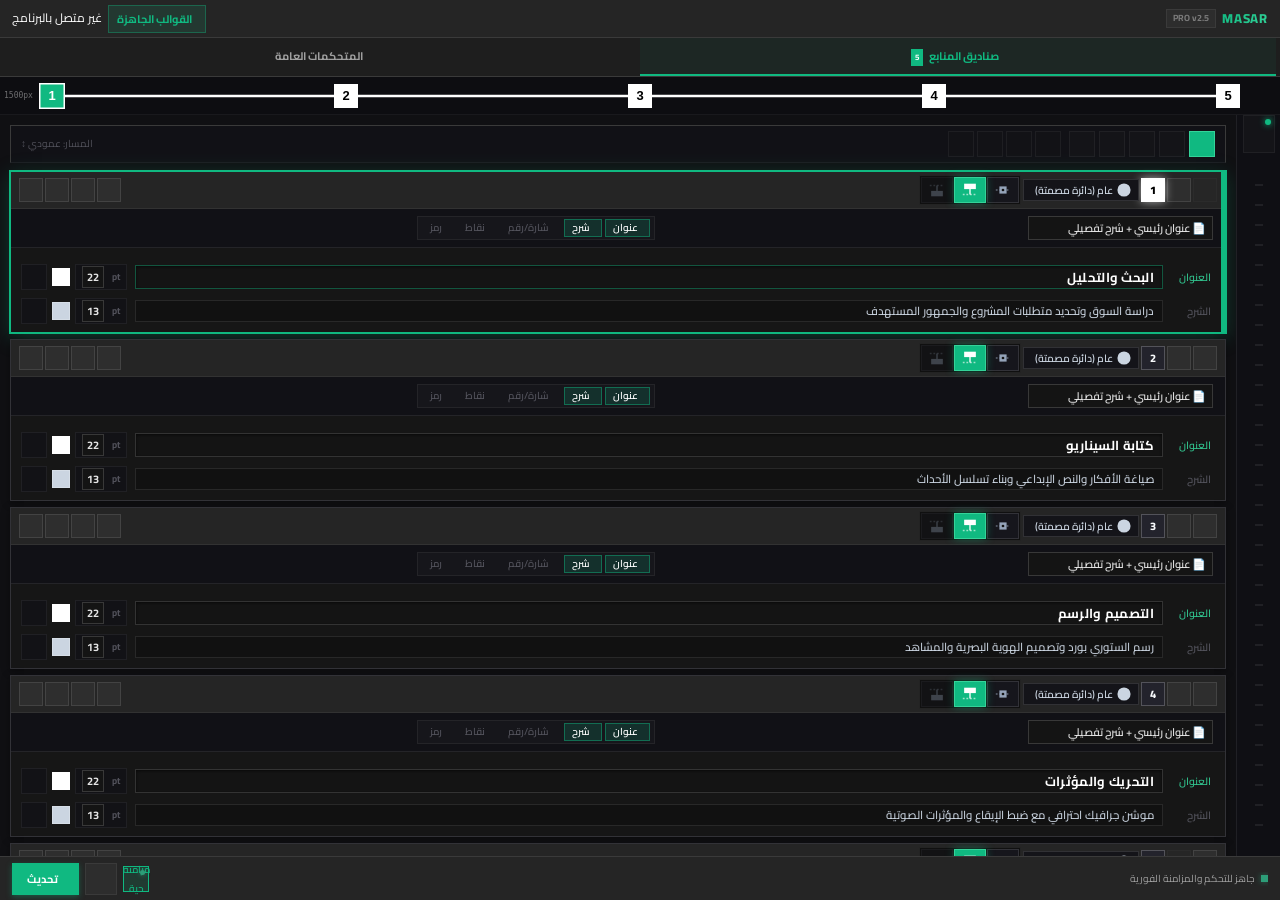
==== commit d5ff2137: "feat(presets): Restore 6 motion templates, add presets modal, custom template save & JSON export/imp" ====
--- a/client/index.html
+++ b/client/index.html
@@ -33,7 +33,13 @@
             <span class="ver">PRO v2.5</span>
         </div>
 
-        <div class="header-right">
+        <div class="header-right" style="display: flex; align-items: center; gap: 6px;">
+            <!-- Presets Button -->
+            <button type="button" class="btn-header-presets" id="btn-header-presets" title="مكتبة القوالب الجاهزة ونظام الحفظ">
+                <i class="fa-solid fa-wand-magic-sparkles"></i>
+                <span>القوالب الجاهزة</span>
+            </button>
+
             <!-- Comp Telemetry Badge -->
             <div id="status-pill" class="comp-badge nohost" title="انقر لتحديث فحص الكومبوزيشن النشط في After Effects">
                 <span class="comp-dot"></span>
@@ -88,6 +94,9 @@
                     </button>
                     <button type="button" class="btn-tool btn-subbar" id="btn-open-batch-import" title="استيراد وتوزيع محتوى العقد دفعة واحدة">
                         <i class="fa-solid fa-file-import"></i>
+                    </button>
+                    <button type="button" class="btn-tool btn-subbar" id="btn-open-presets-subbar" title="مكتبة القوالب الجاهزة ونظام الحفظ" style="color: #10b981;">
+                        <i class="fa-solid fa-wand-magic-sparkles"></i>
                     </button>
                     <button type="button" class="btn-tool btn-subbar" id="btn-reverse-nodes" title="قلب ترتيب المحطات (تصاعدي ↔ تنازلي)">
                         <i class="fa-solid fa-arrows-up-down" id="icon-reverse-nodes"></i>
@@ -426,12 +435,12 @@
                         <div class="prop-row">
                             <span class="prop-lbl"><i class="fa-solid fa-wand-magic-sparkles"></i> القوالب:</span>
                             <div class="presets-icons-strip">
-                                <button type="button" class="preset-chip-icon preset-chip" data-preset="roadmap" title="خارطة منتج Roadmap: محطات إطلاق وتمويل ريادي"><i class="fa-solid fa-rocket" style="color: #10b981;"></i></button>
-                                <button type="button" class="preset-chip-icon preset-chip" data-preset="pipeline" title="خط إنتاج Pipeline: مراحل إنتاج الفيديو حتى تصدير 4K"><i class="fa-solid fa-film" style="color: #f59e0b;"></i></button>
-                                <button type="button" class="preset-chip-icon preset-chip" data-preset="history" title="سجل محطات History: متسلسلة بدبابيس مواقع خضراء"><i class="fa-solid fa-clock-rotate-left" style="color: #10b981;"></i></button>
-                                <button type="button" class="preset-chip-icon preset-chip" data-preset="cyber" title="مسار تقني Cyber: خط متوهج وأقواس تقنية"><i class="fa-solid fa-crosshairs" style="color: #ec4899;"></i></button>
-                                <button type="button" class="preset-chip-icon preset-chip" data-preset="minimal" title="مينيمال سينمائي Minimal: حلقات مفرغة بطابع فائق البساطة"><i class="fa-solid fa-circle-notch" style="color: #cbd5e1;"></i></button>
-                                <button type="button" class="preset-chip-icon preset-chip" data-preset="corporate_en" title="Sprint EN: Agile milestones & corporate sprint"><i class="fa-solid fa-flag-usa" style="color: #34d399;"></i></button>
+                                <button type="button" class="preset-chip-icon preset-chip" data-preset="roadmap" title="خارطة منتج تقني Roadmap: محطات إطلاق وتمويل ريادي"><i class="fa-solid fa-rocket" style="color: #10b981;"></i></button>
+                                <button type="button" class="preset-chip-icon preset-chip" data-preset="pipeline" title="خط إنتاج برودكاست Pipeline: مراحل إنتاج الفيديو حتى تصدير 4K"><i class="fa-solid fa-film" style="color: #f59e0b;"></i></button>
+                                <button type="button" class="preset-chip-icon preset-chip" data-preset="scientific" title="سجل تاريخي وأكاديمي Scientific: متسلسلة بدبابيس ومحطات زمنية"><i class="fa-solid fa-clock-rotate-left" style="color: #3b82f6;"></i></button>
+                                <button type="button" class="preset-chip-icon preset-chip" data-preset="tech_dark" title="نظام تقني داكن Tech Dark: مسار عالي التقنية مع شارات"><i class="fa-solid fa-server" style="color: #06b6d4;"></i></button>
+                                <button type="button" class="preset-chip-icon preset-chip" data-preset="retro_neon" title="سايبر نيون مشع Cyber Neon: خط متوهج وأقواس تقنية"><i class="fa-solid fa-crosshairs" style="color: #f43f5e;"></i></button>
+                                <button type="button" class="preset-chip-icon preset-chip" data-preset="minimal_clean" title="مينيمال سينمائي Minimal Clean: حلقات مفرغة بطابع فائق البساطة"><i class="fa-solid fa-circle-notch" style="color: #cbd5e1;"></i></button>
                             </div>
                         </div>
                     </div>
@@ -556,6 +565,197 @@
 <!-- ================================================================= -->
 <!-- Modal: SVG Shape Importer & Interactive Vector Preview            -->
 <!-- ================================================================= -->
+<!-- ================================================================= -->
+<!-- Modal: Presets & Templates Library Engine                         -->
+<!-- ================================================================= -->
+<div id="modal-presets" class="modal-overlay" style="display: none;">
+    <div class="modal-card" style="max-width: 440px; max-height: 85vh; display: flex; flex-direction: column;">
+        <div class="modal-head">
+            <div class="modal-title">
+                <i class="fa-solid fa-wand-magic-sparkles" style="color: #10b981;"></i>
+                <span>مكتبة القوالب الجاهزة ونظام الحفظ (Templates)</span>
+            </div>
+            <button type="button" class="modal-close-btn" id="btn-close-presets-modal" title="إغلاق">
+                <i class="fa-solid fa-xmark"></i>
+            </button>
+        </div>
+
+        <!-- Presets Sub-Tabs -->
+        <div style="display: flex; gap: 8px; border-bottom: 1px solid var(--border-subtle); padding: 8px 12px; background: rgba(0,0,0,0.25);">
+            <button type="button" class="tab active" id="tab-presets-builtin" style="flex: 1; padding: 6px; font-size: 11px; justify-content: center; gap: 6px;">
+                <i class="fa-solid fa-layer-group"></i> <span>القوالب المدمجة (6)</span>
+            </button>
+            <button type="button" class="tab" id="tab-presets-custom" style="flex: 1; padding: 6px; font-size: 11px; justify-content: center; gap: 6px;">
+                <i class="fa-solid fa-bookmark"></i> <span>قوالبي المخصصة (<span id="txt-custom-tpl-count">0</span>)</span>
+            </button>
+        </div>
+
+        <div class="modal-body-deck" style="padding: 12px; overflow-y: auto; flex: 1;">
+            <!-- 1. Built-in Presets View -->
+            <div id="view-presets-builtin" style="display: flex; flex-direction: column; gap: 8px;">
+                <!-- Preset 1: Roadmap -->
+                <div class="preset-card-item">
+                    <div style="display: flex; align-items: flex-start; gap: 10px; flex: 1;">
+                        <div style="width: 32px; height: 32px; border-radius: 6px; background: rgba(16, 185, 129, 0.15); border: 1px solid #10b981; display: flex; align-items: center; justify-content: center; font-size: 14px; color: #10b981; flex-shrink: 0;">
+                            <i class="fa-solid fa-rocket"></i>
+                        </div>
+                        <div style="flex: 1;">
+                            <div style="display: flex; align-items: center; justify-content: space-between; gap: 6px;">
+                                <span style="font-weight: 700; font-size: 12px; color: #fff;">خارطة إطلاق منتج تقني</span>
+                                <span style="font-size: 9px; color: #10b981; background: rgba(16,185,129,0.12); padding: 2px 6px; border-radius: 10px;">5 محطات</span>
+                            </div>
+                            <div style="font-size: 10px; color: var(--text-dim); margin-top: 3px; line-height: 1.4;">
+                                مسار زمردي صلب مع سهم نهائي، دوائر مصمتة ونجمة للمرحلة الختامية، مع بيانات إطلاق وتمويل استثماري.
+                            </div>
+                        </div>
+                    </div>
+                    <button type="button" class="ab ab-p btn-apply-builtin" data-preset="roadmap" style="width: auto; padding: 4px 10px; font-size: 10px; white-space: nowrap; flex-shrink: 0;">
+                        <i class="fa-solid fa-check"></i> تطبيق
+                    </button>
+                </div>
+
+                <!-- Preset 2: Pipeline -->
+                <div class="preset-card-item">
+                    <div style="display: flex; align-items: flex-start; gap: 10px; flex: 1;">
+                        <div style="width: 32px; height: 32px; border-radius: 6px; background: rgba(245, 158, 11, 0.15); border: 1px solid #f59e0b; display: flex; align-items: center; justify-content: center; font-size: 14px; color: #f59e0b; flex-shrink: 0;">
+                            <i class="fa-solid fa-film"></i>
+                        </div>
+                        <div style="flex: 1;">
+                            <div style="display: flex; align-items: center; justify-content: space-between; gap: 6px;">
+                                <span style="font-weight: 700; font-size: 12px; color: #fff;">خط إنتاج موشن برودكاست</span>
+                                <span style="font-size: 9px; color: #f59e0b; background: rgba(245,158,11,0.12); padding: 2px 6px; border-radius: 10px;">5 محطات</span>
+                            </div>
+                            <div style="font-size: 10px; color: var(--text-dim); margin-top: 3px; line-height: 1.4;">
+                                خط عنبري متقطع بنمط Dash، معينات وأشكال مخصصة، صناديق نصوص صلبة داكنة لمراحل إنتاج متكاملة.
+                            </div>
+                        </div>
+                    </div>
+                    <button type="button" class="ab ab-p btn-apply-builtin" data-preset="pipeline" style="width: auto; padding: 4px 10px; font-size: 10px; white-space: nowrap; flex-shrink: 0;">
+                        <i class="fa-solid fa-check"></i> تطبيق
+                    </button>
+                </div>
+
+                <!-- Preset 3: Scientific -->
+                <div class="preset-card-item">
+                    <div style="display: flex; align-items: flex-start; gap: 10px; flex: 1;">
+                        <div style="width: 32px; height: 32px; border-radius: 6px; background: rgba(59, 130, 246, 0.15); border: 1px solid #3b82f6; display: flex; align-items: center; justify-content: center; font-size: 14px; color: #3b82f6; flex-shrink: 0;">
+                            <i class="fa-solid fa-clock-rotate-left"></i>
+                        </div>
+                        <div style="flex: 1;">
+                            <div style="display: flex; align-items: center; justify-content: space-between; gap: 6px;">
+                                <span style="font-weight: 700; font-size: 12px; color: #fff;">سجل تاريخي وأكاديمي</span>
+                                <span style="font-size: 9px; color: #3b82f6; background: rgba(59,130,246,0.12); padding: 2px 6px; border-radius: 10px;">4 محطات</span>
+                            </div>
+                            <div style="font-size: 10px; color: var(--text-dim); margin-top: 3px; line-height: 1.4;">
+                                مسار زمني دقيق ومتزن بأطياف زرقاء، ترقيم تواريخ وسنوات، نصوص واضحة وموثقة للتقارير والأفلام الوثائقية.
+                            </div>
+                        </div>
+                    </div>
+                    <button type="button" class="ab ab-p btn-apply-builtin" data-preset="scientific" style="width: auto; padding: 4px 10px; font-size: 10px; white-space: nowrap; flex-shrink: 0;">
+                        <i class="fa-solid fa-check"></i> تطبيق
+                    </button>
+                </div>
+
+                <!-- Preset 4: Tech Dark -->
+                <div class="preset-card-item">
+                    <div style="display: flex; align-items: flex-start; gap: 10px; flex: 1;">
+                        <div style="width: 32px; height: 32px; border-radius: 6px; background: rgba(6, 182, 212, 0.15); border: 1px solid #06b6d4; display: flex; align-items: center; justify-content: center; font-size: 14px; color: #06b6d4; flex-shrink: 0;">
+                            <i class="fa-solid fa-server"></i>
+                        </div>
+                        <div style="flex: 1;">
+                            <div style="display: flex; align-items: center; justify-content: space-between; gap: 6px;">
+                                <span style="font-weight: 700; font-size: 12px; color: #fff;">نظام تقني داكن (Infra Tech)</span>
+                                <span style="font-size: 9px; color: #06b6d4; background: rgba(6,182,212,0.12); padding: 2px 6px; border-radius: 10px;">4 محطات</span>
+                            </div>
+                            <div style="font-size: 10px; color: var(--text-dim); margin-top: 3px; line-height: 1.4;">
+                                طابع سيان داكن عالي التقنية، صناديق زجاجية شفافة، معينات خضراء ومسدسات وشارات برمجية احترافية.
+                            </div>
+                        </div>
+                    </div>
+                    <button type="button" class="ab ab-p btn-apply-builtin" data-preset="tech_dark" style="width: auto; padding: 4px 10px; font-size: 10px; white-space: nowrap; flex-shrink: 0;">
+                        <i class="fa-solid fa-check"></i> تطبيق
+                    </button>
+                </div>
+
+                <!-- Preset 5: Retro Neon -->
+                <div class="preset-card-item">
+                    <div style="display: flex; align-items: flex-start; gap: 10px; flex: 1;">
+                        <div style="width: 32px; height: 32px; border-radius: 6px; background: rgba(244, 63, 94, 0.15); border: 1px solid #f43f5e; display: flex; align-items: center; justify-content: center; font-size: 14px; color: #f43f5e; flex-shrink: 0;">
+                            <i class="fa-solid fa-crosshairs"></i>
+                        </div>
+                        <div style="flex: 1;">
+                            <div style="display: flex; align-items: center; justify-content: space-between; gap: 6px;">
+                                <span style="font-weight: 700; font-size: 12px; color: #fff;">نيون سينمائي مشع (Cyber Glow)</span>
+                                <span style="font-size: 9px; color: #f43f5e; background: rgba(244,63,94,0.12); padding: 2px 6px; border-radius: 10px;">3 محطات</span>
+                            </div>
+                            <div style="font-size: 10px; color: var(--text-dim); margin-top: 3px; line-height: 1.4;">
+                                مسار وردي نيون متوهج بأسهم مزدوجة، صناديق نيونية سينمائية، حركات كاميرا سريعة متناغمة مع المؤثرات.
+                            </div>
+                        </div>
+                    </div>
+                    <button type="button" class="ab ab-p btn-apply-builtin" data-preset="retro_neon" style="width: auto; padding: 4px 10px; font-size: 10px; white-space: nowrap; flex-shrink: 0;">
+                        <i class="fa-solid fa-check"></i> تطبيق
+                    </button>
+                </div>
+
+                <!-- Preset 6: Minimal Clean -->
+                <div class="preset-card-item">
+                    <div style="display: flex; align-items: flex-start; gap: 10px; flex: 1;">
+                        <div style="width: 32px; height: 32px; border-radius: 6px; background: rgba(203, 213, 225, 0.15); border: 1px solid #cbd5e1; display: flex; align-items: center; justify-content: center; font-size: 14px; color: #cbd5e1; flex-shrink: 0;">
+                            <i class="fa-solid fa-circle-notch"></i>
+                        </div>
+                        <div style="flex: 1;">
+                            <div style="display: flex; align-items: center; justify-content: space-between; gap: 6px;">
+                                <span style="font-weight: 700; font-size: 12px; color: #fff;">بسيط وهادئ (Minimal Clean)</span>
+                                <span style="font-size: 9px; color: #cbd5e1; background: rgba(203,213,225,0.12); padding: 2px 6px; border-radius: 10px;">3 محطات</span>
+                            </div>
+                            <div style="font-size: 10px; color: var(--text-dim); margin-top: 3px; line-height: 1.4;">
+                                خط رفيع رمادي ناصع، دوائر ناعمة ونصوص حرة بدون صناديق لطابع أستوديو سينمائي فائق النقاء والهدوء.
+                            </div>
+                        </div>
+                    </div>
+                    <button type="button" class="ab ab-p btn-apply-builtin" data-preset="minimal_clean" style="width: auto; padding: 4px 10px; font-size: 10px; white-space: nowrap; flex-shrink: 0;">
+                        <i class="fa-solid fa-check"></i> تطبيق
+                    </button>
+                </div>
+            </div>
+
+            <!-- 2. Custom User Presets View -->
+            <div id="view-presets-custom" style="display: none; flex-direction: column; gap: 10px;">
+                <!-- Save Current Work Box -->
+                <div style="background: rgba(16, 185, 129, 0.08); border: 1px dashed rgba(16, 185, 129, 0.4); border-radius: 6px; padding: 10px;">
+                    <div style="font-size: 11px; font-weight: 700; color: #10b981; margin-bottom: 6px; display: flex; align-items: center; gap: 6px;">
+                        <i class="fa-solid fa-floppy-disk"></i>
+                        <span>حفظ الخط الزمني الحالي كقالب مخصص</span>
+                    </div>
+                    <div style="display: flex; gap: 6px;">
+                        <input type="text" id="inp-save-template-name" class="ti" placeholder="اسم القالب الجديد (مثال: تقرير إخباري 2026)..." style="flex: 1; font-size: 11px; height: 30px;">
+                        <button type="button" class="ab ab-p" id="btn-save-current-as-template" style="width: auto; padding: 0 12px; font-size: 11px; white-space: nowrap;">
+                            <i class="fa-solid fa-plus"></i> حفظ
+                        </button>
+                    </div>
+                </div>
+
+                <!-- Custom Templates List Container -->
+                <div id="custom-templates-list" style="display: flex; flex-direction: column; gap: 6px; min-height: 60px;">
+                    <!-- Injected dynamically -->
+                </div>
+
+                <!-- Export / Import Footer Strip -->
+                <div style="display: flex; justify-content: space-between; align-items: center; gap: 8px; padding-top: 8px; border-top: 1px solid var(--border-subtle);">
+                    <button type="button" class="ab" id="btn-export-all-templates" style="width: auto; padding: 5px 12px; font-size: 10px;">
+                        <i class="fa-solid fa-download"></i> تصدير كل القوالب (JSON)
+                    </button>
+                    <label class="ab" style="width: auto; padding: 5px 12px; font-size: 10px; cursor: pointer; margin: 0; display: inline-flex; align-items: center; gap: 6px;">
+                        <i class="fa-solid fa-upload"></i> استيراد ملف قالب
+                        <input type="file" id="file-import-template" accept=".json" style="display: none;">
+                    </label>
+                </div>
+            </div>
+        </div>
+    </div>
+</div>
+
 <!-- Modal: Batch Text & Outline Importer -->
 <div id="modal-batch-import" class="modal-overlay" style="display: none;">
     <div class="modal-card" style="max-width: 380px;">
--- a/client/css/flat-spectrum.css
+++ b/client/css/flat-spectrum.css
@@ -1438,3 +1438,59 @@
 .canvas-cursor-default {
     cursor: default !important;
 }
+
+/* =============================================================================
+   Presets & Custom Templates Library Styles
+   ========================================================================== */
+.btn-header-presets {
+    background: rgba(16, 185, 129, 0.12);
+    border: 1px solid rgba(16, 185, 129, 0.35);
+    color: #10b981;
+    font-size: 11px;
+    font-weight: 700;
+    padding: 3px 8px;
+    border-radius: 4px;
+    display: inline-flex;
+    align-items: center;
+    gap: 5px;
+    cursor: pointer;
+    transition: all 0.15s ease;
+}
+.btn-header-presets:hover {
+    background: rgba(16, 185, 129, 0.22);
+    border-color: #10b981;
+    color: #34d399;
+    box-shadow: 0 0 8px rgba(16, 185, 129, 0.35);
+}
+.preset-card-item {
+    background: #14141a;
+    border: 1px solid var(--border-subtle);
+    border-radius: 6px;
+    padding: 10px;
+    display: flex;
+    align-items: center;
+    justify-content: space-between;
+    gap: 10px;
+    transition: all 0.15s ease;
+}
+.preset-card-item:hover {
+    background: #1a1a23;
+    border-color: rgba(16, 185, 129, 0.5);
+    box-shadow: 0 2px 8px rgba(0, 0, 0, 0.25);
+}
+.custom-tpl-item {
+    background: #14141a;
+    border: 1px solid var(--border-subtle);
+    border-radius: 6px;
+    padding: 8px 10px;
+    display: flex;
+    align-items: center;
+    justify-content: space-between;
+    gap: 8px;
+    transition: all 0.15s ease;
+}
+.custom-tpl-item:hover {
+    background: #1c1c25;
+    border-color: rgba(16, 185, 129, 0.4);
+}
+
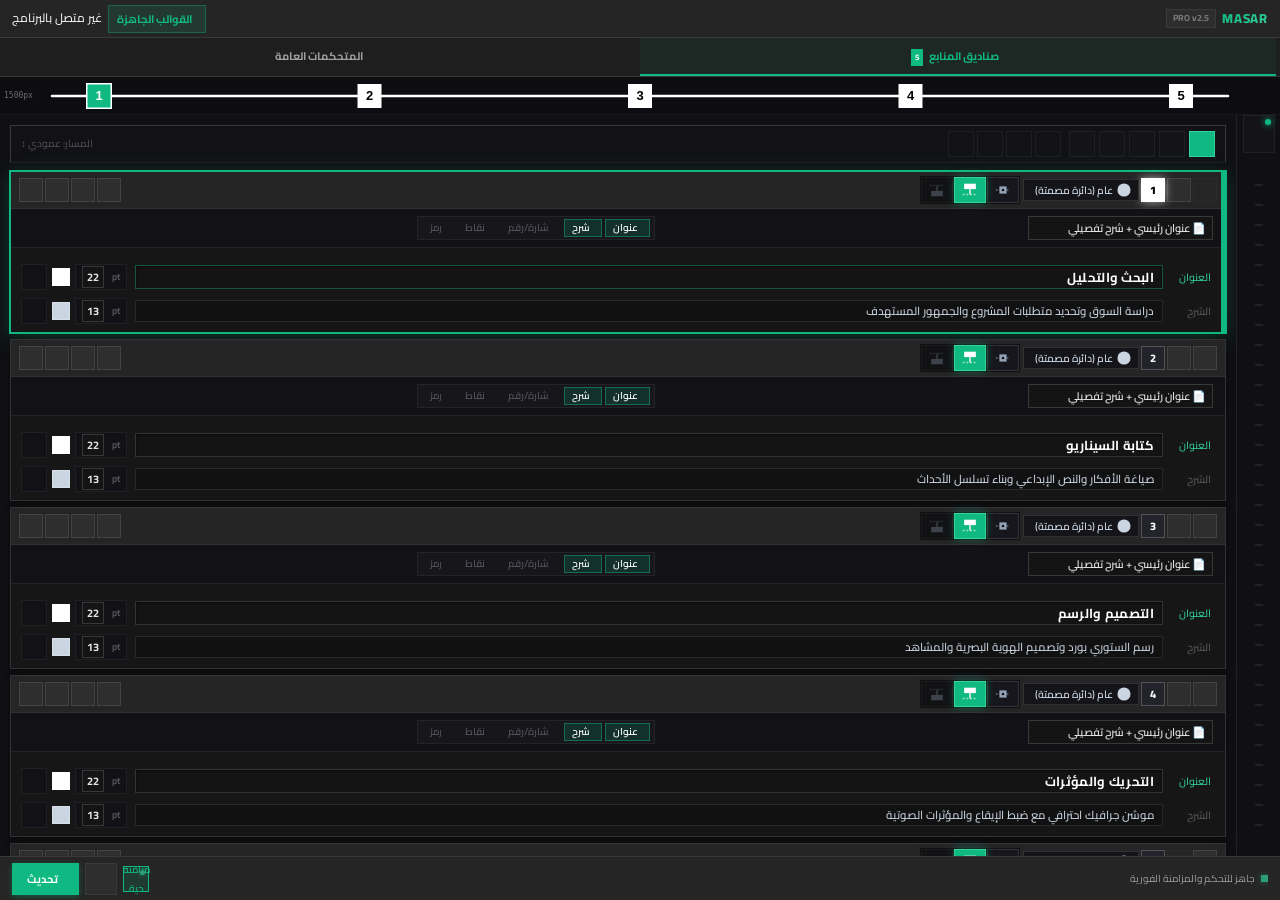
==== commit a8708633: "feat: add endMargin control, terminal customization, and box padding elevation" ====
--- a/client/index.html
+++ b/client/index.html
@@ -197,6 +197,18 @@
                             </div>
                         </div>
 
+                        <!-- Row 2c: End Margin Slider (Distance from outer nodes to line terminals) -->
+                        <div class="prop-row" id="cell-end-margin">
+                            <span class="prop-lbl"><i class="fa-solid fa-arrows-left-right-to-line"></i> هامش الأطراف:</span>
+                            <div class="prop-slider-unit">
+                                <input type="range" class="prop-slider sl" id="rng-end-margin" min="0" max="350" step="5" value="60">
+                                <div class="prop-val-box">
+                                    <input type="number" id="inp-end-margin" class="ni" value="60" min="0" max="500" step="5">
+                                    <span class="unit">px</span>
+                                </div>
+                            </div>
+                        </div>
+
                         <!-- Row 3: Line Width & Color -->
                         <div class="prop-row">
                             <span class="prop-lbl"><i class="fa-solid fa-pen-nib"></i> سماكة الخط:</span>
@@ -258,6 +270,18 @@
                             </div>
                         </div>
 
+                        <!-- Row 4b: Terminal Size & Independent Color -->
+                        <div class="prop-row" id="row-terminal-custom" style="display: none;">
+                            <span class="prop-lbl"><i class="fa-solid fa-up-right-and-down-left-from-center"></i> حجم ولون الأطراف:</span>
+                            <div class="prop-slider-unit">
+                                <input type="range" class="prop-slider sl" id="rng-terminal-size" min="6" max="50" step="1" value="14">
+                                <div class="prop-val-box"><input type="number" id="inp-terminal-size" class="ni" value="14" min="4" max="80"><span class="unit">px</span></div>
+                                <div class="micro-color-swatch ci-wrap" id="wrap-terminal-color" style="background: #ffffff;" title="لون أطراف المسار المستقل">
+                                    <input type="color" id="inp-terminal-color" value="#ffffff">
+                                </div>
+                            </div>
+                        </div>
+
                         <!-- Row 5: Palette Swatches (Swatches ONLY!) -->
                         <div class="prop-row">
                             <span class="prop-lbl"><i class="fa-solid fa-palette"></i> الباليتات:</span>
@@ -498,6 +522,25 @@
                                     </div>
                                 </div>
                             </div>
+
+                            <!-- Row 4: Global Box Padding & Stroke Width -->
+                            <div class="prop-row">
+                                <span class="prop-lbl"><i class="fa-solid fa-border-all"></i> الحواشي والإطار:</span>
+                                <div style="display: flex; gap: 6px; flex: 1; align-items: center;">
+                                    <div class="prop-slider-unit" title="الحاشية الأفقية Padding H">
+                                        <input type="range" class="prop-slider sl" id="rng-box-pad-h" min="4" max="40" step="1" value="14">
+                                        <div class="prop-val-box"><input type="number" id="inp-box-pad-h" class="ni" value="14" min="0" max="60"><span class="unit">H</span></div>
+                                    </div>
+                                    <div class="prop-slider-unit" title="الحاشية الرأسية Padding V">
+                                        <input type="range" class="prop-slider sl" id="rng-box-pad-v" min="2" max="30" step="1" value="6">
+                                        <div class="prop-val-box"><input type="number" id="inp-box-pad-v" class="ni" value="6" min="0" max="50"><span class="unit">V</span></div>
+                                    </div>
+                                    <div class="prop-slider-unit" title="سماكة الإطار Stroke Width">
+                                        <input type="range" class="prop-slider sl" id="rng-box-stroke-w" min="0" max="8" step="0.5" value="1.5">
+                                        <div class="prop-val-box"><input type="number" id="inp-box-stroke-w" class="ni" value="1.5" min="0" max="15" step="0.5"><span class="unit">W</span></div>
+                                    </div>
+                                </div>
+                            </div>
                         </div>
                     </div>
                 </div>
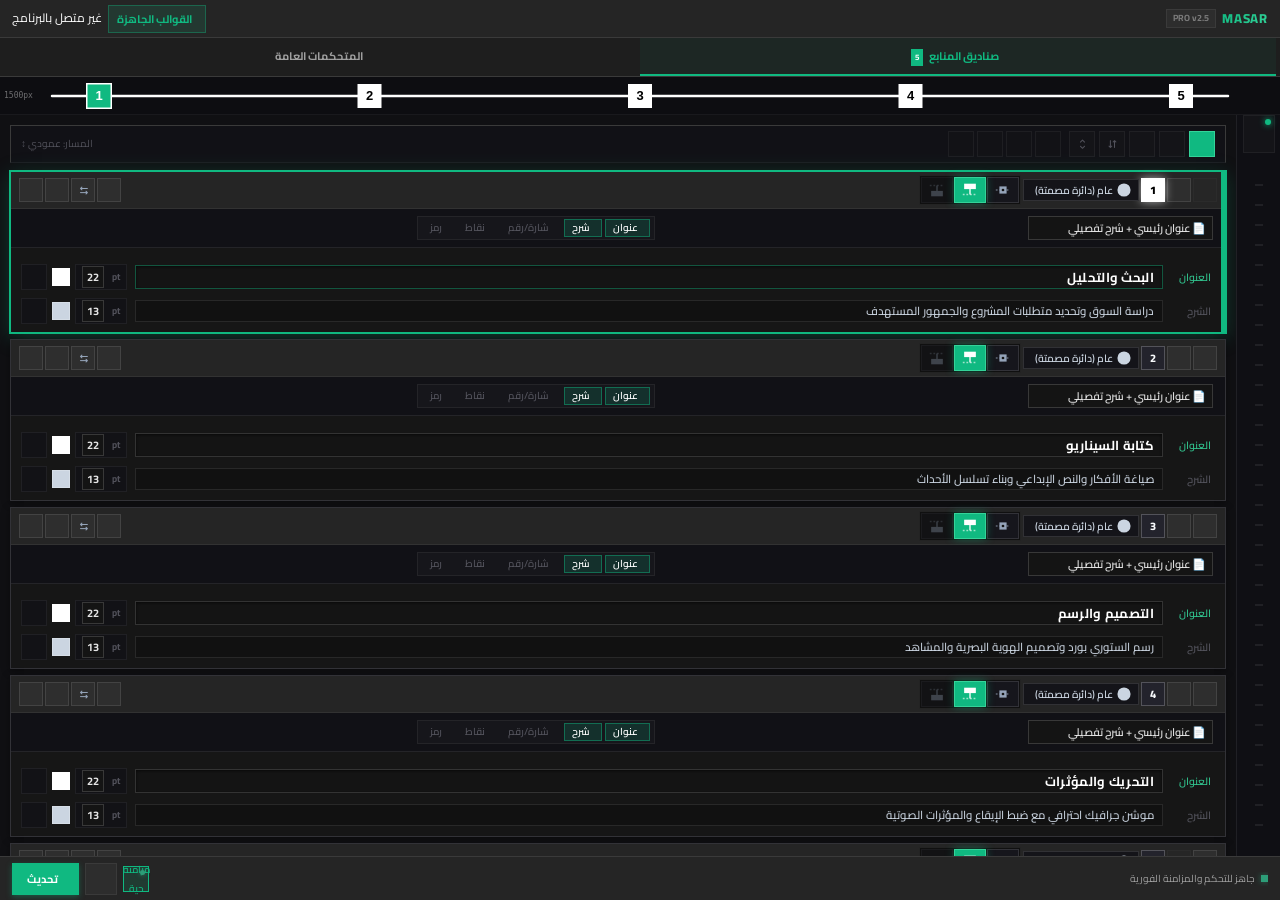
==== commit ea37a82c: "fix(ui): stack box controls vertically and replace missing icons with Phosphor" ====
--- a/client/index.html
+++ b/client/index.html
@@ -99,11 +99,11 @@
                         <i class="fa-solid fa-wand-magic-sparkles"></i>
                     </button>
                     <button type="button" class="btn-tool btn-subbar" id="btn-reverse-nodes" title="قلب ترتيب المحطات (تصاعدي ↔ تنازلي)">
-                        <i class="fa-solid fa-arrows-up-down" id="icon-reverse-nodes"></i>
+                        <i class="ph-bold ph-arrows-down-up" id="icon-reverse-nodes"></i>
                         <span id="txt-reverse-nodes" style="display: none;"></span>
                     </button>
                     <button type="button" class="btn-tool btn-subbar" id="btn-toggle-all" title="طي / توسيع جميع البطاقات">
-                        <i class="fa-solid fa-up-down-left-right"></i>
+                        <i class="ph-bold ph-caret-up-down"></i>
                     </button>
                 </div>
 
@@ -150,13 +150,13 @@
                             <div style="display: flex; gap: 6px; flex-wrap: wrap;">
                                 <!-- Orientation -->
                                 <div class="icon-seg-group" id="seg-orientation">
-                                    <button type="button" class="icon-seg-btn tb active" data-orientation="vertical" title="مسار عمودي ↕"><i class="fa-solid fa-arrows-up-down"></i></button>
-                                    <button type="button" class="icon-seg-btn tb" data-orientation="horizontal" title="مسار أفقي ↔"><i class="fa-solid fa-arrows-left-right"></i></button>
+                                    <button type="button" class="icon-seg-btn tb active" data-orientation="vertical" title="مسار عمودي ↕"><i class="ph-bold ph-arrows-vertical"></i></button>
+                                    <button type="button" class="icon-seg-btn tb" data-orientation="horizontal" title="مسار أفقي ↔"><i class="ph-bold ph-arrows-left-right"></i></button>
                                 </div>
                                 <!-- Spacing -->
                                 <div class="icon-seg-group" id="seg-spacing">
-                                    <button type="button" class="icon-seg-btn tb active" data-spacing="auto" title="توزيع تلقائي متساوٍ"><i class="fa-solid fa-expand"></i></button>
-                                    <button type="button" class="icon-seg-btn tb" data-spacing="fixed" title="تباعد مسافي ثابت"><i class="fa-solid fa-ruler"></i></button>
+                                    <button type="button" class="icon-seg-btn tb active" data-spacing="auto" title="توزيع تلقائي متساوٍ"><i class="ph-bold ph-arrows-out-line-horizontal"></i></button>
+                                    <button type="button" class="icon-seg-btn tb" data-spacing="fixed" title="تباعد مسافي ثابت"><i class="ph-bold ph-ruler"></i></button>
                                 </div>
                                 <!-- Style -->
                                 <div class="icon-seg-group" id="seg-line-style">
@@ -166,9 +166,9 @@
                                 </div>
                                 <!-- Cap -->
                                 <div class="icon-seg-group" id="seg-line-cap">
-                                    <button type="button" class="icon-seg-btn tb" data-cap="butt" title="حافة حادة"><i class="fa-solid fa-square-full" style="font-size: 8px;"></i></button>
-                                    <button type="button" class="icon-seg-btn tb active" data-cap="round" title="حافة دائرية"><i class="fa-solid fa-circle" style="font-size: 8px;"></i></button>
-                                    <button type="button" class="icon-seg-btn tb" data-cap="projecting" title="حافة مربعة"><i class="fa-solid fa-square" style="font-size: 8px;"></i></button>
+                                    <button type="button" class="icon-seg-btn tb" data-cap="butt" title="حافة حادة"><svg width="10" height="10" viewBox="0 0 10 10" fill="currentColor"><rect width="10" height="10"/></svg></button>
+                                    <button type="button" class="icon-seg-btn tb active" data-cap="round" title="حافة دائرية"><i class="ph-bold ph-circle" style="font-size: 8px;"></i></button>
+                                    <button type="button" class="icon-seg-btn tb" data-cap="projecting" title="حافة مربعة"><svg width="10" height="10" viewBox="0 0 10 10" fill="currentColor"><rect x="1" y="1" width="8" height="8" rx="1"/></svg></button>
                                 </div>
                             </div>
                         </div>
@@ -256,23 +256,23 @@
                                     <option value="bar">bar</option>
                                 </select>
                                 <div class="icon-seg-group" id="seg-start-terminal" title="طرف البداية">
-                                    <button type="button" class="icon-seg-btn tb active" data-term="none" title="بدون"><i class="fa-solid fa-ban"></i></button>
-                                    <button type="button" class="icon-seg-btn tb" data-term="arrow" title="سهم"><i class="fa-solid fa-caret-left"></i></button>
-                                    <button type="button" class="icon-seg-btn tb" data-term="dot" title="نقطة"><i class="fa-solid fa-circle" style="font-size: 8px;"></i></button>
-                                    <button type="button" class="icon-seg-btn tb" data-term="bar" title="سن"><i class="fa-solid fa-grip-lines-vertical"></i></button>
+                                    <button type="button" class="icon-seg-btn tb active" data-term="none" title="بدون"><i class="ph-bold ph-prohibit"></i></button>
+                                    <button type="button" class="icon-seg-btn tb" data-term="arrow" title="سهم"><i class="ph-bold ph-caret-left"></i></button>
+                                    <button type="button" class="icon-seg-btn tb" data-term="dot" title="نقطة"><i class="ph-bold ph-circle" style="font-size: 8px;"></i></button>
+                                    <button type="button" class="icon-seg-btn tb" data-term="bar" title="سن"><svg width="10" height="12" viewBox="0 0 24 24" fill="none" stroke="currentColor" stroke-width="4" stroke-linecap="round"><line x1="12" y1="3" x2="12" y2="21"></line></svg></button>
                                 </div>
                                 <div class="icon-seg-group" id="seg-end-terminal" title="طرف النهاية">
-                                    <button type="button" class="icon-seg-btn tb active" data-term="none" title="بدون"><i class="fa-solid fa-ban"></i></button>
-                                    <button type="button" class="icon-seg-btn tb" data-term="arrow" title="سهم"><i class="fa-solid fa-caret-right"></i></button>
-                                    <button type="button" class="icon-seg-btn tb" data-term="dot" title="نقطة"><i class="fa-solid fa-circle" style="font-size: 8px;"></i></button>
-                                    <button type="button" class="icon-seg-btn tb" data-term="bar" title="سن"><i class="fa-solid fa-grip-lines-vertical"></i></button>
+                                    <button type="button" class="icon-seg-btn tb active" data-term="none" title="بدون"><i class="ph-bold ph-prohibit"></i></button>
+                                    <button type="button" class="icon-seg-btn tb" data-term="arrow" title="سهم"><i class="ph-bold ph-caret-right"></i></button>
+                                    <button type="button" class="icon-seg-btn tb" data-term="dot" title="نقطة"><i class="ph-bold ph-circle" style="font-size: 8px;"></i></button>
+                                    <button type="button" class="icon-seg-btn tb" data-term="bar" title="سن"><svg width="10" height="12" viewBox="0 0 24 24" fill="none" stroke="currentColor" stroke-width="4" stroke-linecap="round"><line x1="12" y1="3" x2="12" y2="21"></line></svg></button>
                                 </div>
                             </div>
                         </div>
 
                         <!-- Row 4b: Terminal Size & Independent Color -->
                         <div class="prop-row" id="row-terminal-custom" style="display: none;">
-                            <span class="prop-lbl"><i class="fa-solid fa-up-right-and-down-left-from-center"></i> حجم ولون الأطراف:</span>
+                            <span class="prop-lbl"><i class="ph-bold ph-arrows-out"></i> حجم الأطراف:</span>
                             <div class="prop-slider-unit">
                                 <input type="range" class="prop-slider sl" id="rng-terminal-size" min="6" max="50" step="1" value="14">
                                 <div class="prop-val-box"><input type="number" id="inp-terminal-size" class="ni" value="14" min="4" max="80"><span class="unit">px</span></div>
@@ -312,7 +312,7 @@
                                 <span id="txt-global-shape-name" style="font-weight: 700; color: #ffffff;">دبوس موقع</span>
                             </div>
                             <button type="button" class="btn-tool" title="استعراض الأشكال">
-                                <i class="fa-solid fa-shapes"></i>
+                                <i class="ph-bold ph-squares-four"></i>
                             </button>
                         </div>
 
@@ -424,16 +424,16 @@
                             <div style="display: flex; gap: 8px;">
                                 <!-- Side -->
                                 <div class="icon-seg-group" id="seg-content-side">
-                                    <button type="button" class="icon-seg-btn tb active" data-side="left" title="المحتوى يسار المسار"><i class="fa-solid fa-arrow-left"></i><span id="lbl-side-1" style="display:none;"></span></button>
-                                    <button type="button" class="icon-seg-btn tb" data-side="alternate" title="محتوى متناوب متعرج"><i class="fa-solid fa-shuffle"></i></button>
-                                    <button type="button" class="icon-seg-btn tb" data-side="right" title="المحتوى يمين المسار"><i class="fa-solid fa-arrow-right"></i><span id="lbl-side-2" style="display:none;"></span></button>
+                                    <button type="button" class="icon-seg-btn tb active" data-side="left" title="المحتوى يسار المسار"><i class="ph-bold ph-arrow-left"></i><span id="lbl-side-1" style="display:none;"></span></button>
+                                    <button type="button" class="icon-seg-btn tb" data-side="alternate" title="محتوى متناوب متعرج"><i class="ph-bold ph-shuffle"></i></button>
+                                    <button type="button" class="icon-seg-btn tb" data-side="right" title="المحتوى يمين المسار"><i class="ph-bold ph-arrow-right"></i><span id="lbl-side-2" style="display:none;"></span></button>
                                 </div>
                                 <!-- Align -->
                                 <div class="icon-seg-group" id="seg-text-align">
-                                    <button type="button" class="icon-seg-btn tb active" data-align="auto" title="محاذاة ذكية تلقائية"><i class="fa-solid fa-wand-magic-sparkles"></i></button>
-                                    <button type="button" class="icon-seg-btn tb" data-align="right" title="محاذاة لليمين"><i class="fa-solid fa-align-right"></i></button>
-                                    <button type="button" class="icon-seg-btn tb" data-align="center" title="محاذاة للوسط"><i class="fa-solid fa-align-center"></i></button>
-                                    <button type="button" class="icon-seg-btn tb" data-align="left" title="محاذاة لليسار"><i class="fa-solid fa-align-left"></i></button>
+                                    <button type="button" class="icon-seg-btn tb active" data-align="auto" title="محاذاة ذكية تلقائية"><i class="ph-bold ph-magic-wand"></i></button>
+                                    <button type="button" class="icon-seg-btn tb" data-align="right" title="محاذاة لليمين"><i class="ph-bold ph-align-right"></i></button>
+                                    <button type="button" class="icon-seg-btn tb" data-align="center" title="محاذاة للوسط"><i class="ph-bold ph-align-center-horizontal"></i></button>
+                                    <button type="button" class="icon-seg-btn tb" data-align="left" title="محاذاة لليسار"><i class="ph-bold ph-align-left"></i></button>
                                 </div>
                             </div>
                         </div>
@@ -473,17 +473,17 @@
                 <!-- SECTION 4: صناديق وبطاقات النصوص -->
                 <div class="flat-section" id="sec-boxes">
                     <div class="flat-section-header">
-                        <span><i class="fa-solid fa-square sec-icon"></i> صناديق وبطاقات النصوص (Text Boxes)</span>
+                        <span><i class="ph-bold ph-square sec-icon"></i> صناديق وبطاقات النصوص (Text Boxes)</span>
                         <i class="fa-solid fa-chevron-up"></i>
                     </div>
                     <div class="flat-section-body">
                         <!-- Row 1: Master Mode (Icons ONLY) -->
                         <div class="prop-row">
-                            <span class="prop-lbl"><i class="fa-regular fa-square"></i> النمط العام:</span>
+                            <span class="prop-lbl"><i class="ph-bold ph-square"></i> النمط العام:</span>
                             <div class="icon-seg-group" id="seg-box-mode" style="width: auto;">
-                                <button type="button" class="icon-seg-btn tb active" data-box-mode="off" title="بدون صناديق (نصوص حرة بدون خلفية)"><i class="fa-solid fa-ban"></i></button>
-                                <button type="button" class="icon-seg-btn tb" data-box-mode="glass" title="صناديق زجاجية شفافة (Glass Cards)"><i class="fa-regular fa-clone"></i></button>
-                                <button type="button" class="icon-seg-btn tb" data-box-mode="solid" title="صناديق صلبة واضحة (Solid Cards)"><i class="fa-solid fa-square"></i></button>
+                                <button type="button" class="icon-seg-btn tb active" data-box-mode="off" title="بدون صناديق (نصوص حرة بدون خلفية)"><i class="ph-bold ph-prohibit"></i></button>
+                                <button type="button" class="icon-seg-btn tb" data-box-mode="glass" title="صناديق زجاجية شفافة (Glass Cards)"><i class="ph-bold ph-browsers"></i></button>
+                                <button type="button" class="icon-seg-btn tb" data-box-mode="solid" title="صناديق صلبة واضحة (Solid Cards)"><i class="ph-bold ph-square"></i></button>
                             </div>
                             <span id="hint-box-mode" style="display:none;"></span>
                         </div>
@@ -523,9 +523,9 @@
                                 </div>
                             </div>
 
-                            <!-- Row 4: Global Box Padding & Stroke Width -->
+                            <!-- Row 4: Global Box Padding -->
                             <div class="prop-row">
-                                <span class="prop-lbl"><i class="fa-solid fa-border-all"></i> الحواشي والإطار:</span>
+                                <span class="prop-lbl"><i class="ph-bold ph-bounding-box"></i> حواشي الصندوق:</span>
                                 <div style="display: flex; gap: 6px; flex: 1; align-items: center;">
                                     <div class="prop-slider-unit" title="الحاشية الأفقية Padding H">
                                         <input type="range" class="prop-slider sl" id="rng-box-pad-h" min="4" max="40" step="1" value="14">
@@ -535,6 +535,13 @@
                                         <input type="range" class="prop-slider sl" id="rng-box-pad-v" min="2" max="30" step="1" value="6">
                                         <div class="prop-val-box"><input type="number" id="inp-box-pad-v" class="ni" value="6" min="0" max="50"><span class="unit">V</span></div>
                                     </div>
+                                </div>
+                            </div>
+
+                            <!-- Row 5: Global Box Stroke Width -->
+                            <div class="prop-row">
+                                <span class="prop-lbl"><i class="ph-bold ph-frame-corners"></i> إطار الصندوق:</span>
+                                <div style="display: flex; gap: 6px; flex: 1; align-items: center;">
                                     <div class="prop-slider-unit" title="سماكة الإطار Stroke Width">
                                         <input type="range" class="prop-slider sl" id="rng-box-stroke-w" min="0" max="8" step="0.5" value="1.5">
                                         <div class="prop-val-box"><input type="number" id="inp-box-stroke-w" class="ni" value="1.5" min="0" max="15" step="0.5"><span class="unit">W</span></div>
--- a/client/css/flat-spectrum.css
+++ b/client/css/flat-spectrum.css
@@ -994,6 +994,23 @@
     box-shadow: 0 0 6px var(--accent-glow);
 }
 
+.icon-seg-btn i {
+    font-size: 12px;
+}
+
+.icon-seg-btn svg {
+    display: inline-block;
+    vertical-align: middle;
+}
+
+/* Box Styling Container: Stacked Vertically as Clean Independent Property Rows */
+#row-box-styling {
+    display: flex !important;
+    flex-direction: column !important;
+    gap: 8px !important;
+    width: 100% !important;
+}
+
 /* Palette Swatches (Icons/Dots Only) */
 .palette-swatches-strip {
     display: flex;
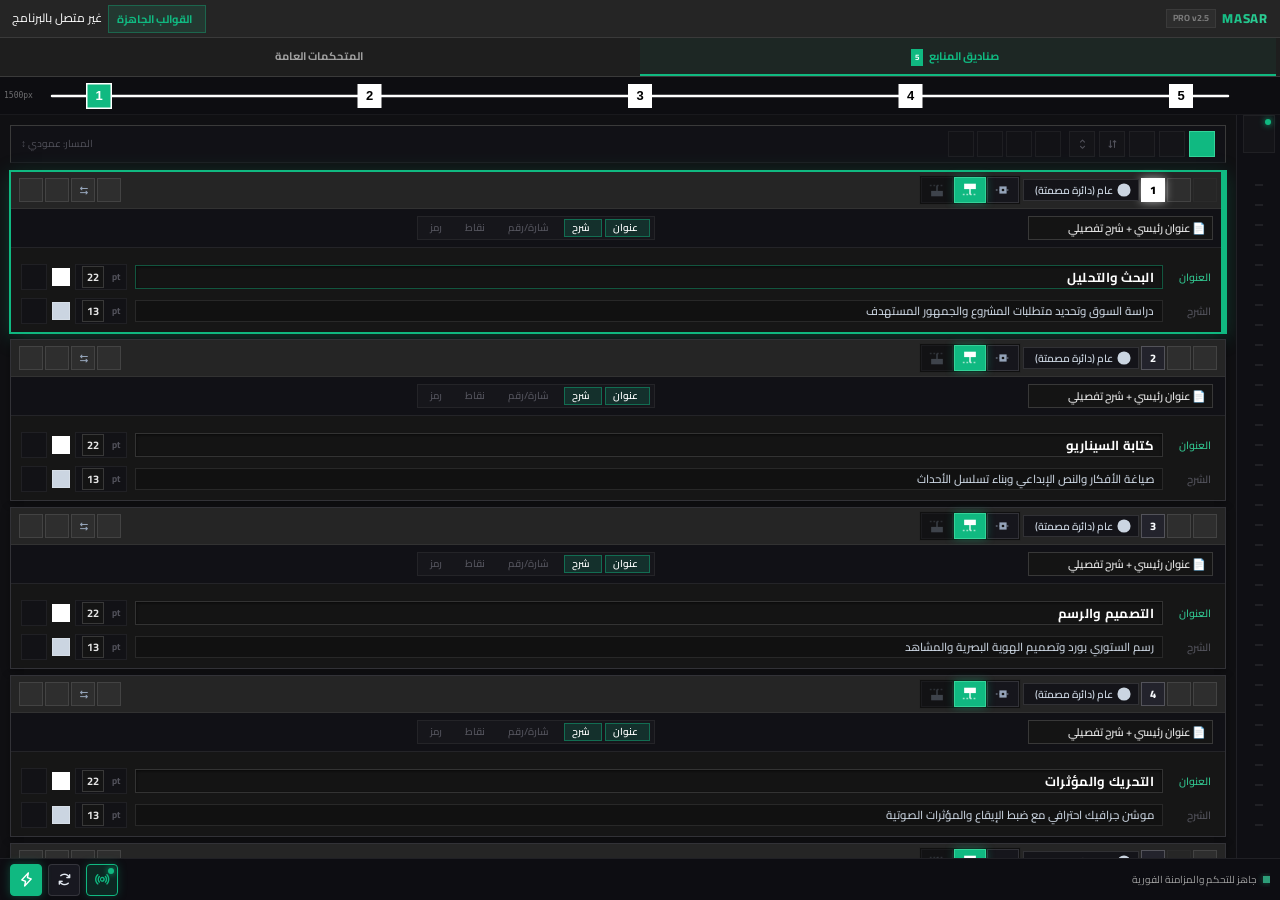
==== commit 5bff9bad: "feat(ui): transform footer actions into clean professional icon-only buttons" ====
--- a/client/index.html
+++ b/client/index.html
@@ -591,21 +591,21 @@
         </div>
 
         <div class="actions">
-            <!-- Live Sync Pill -->
-            <button type="button" id="btn-live-sync" class="live-pill active" title="المزامنة الفورية مع After Effects">
+            <!-- Live Sync Pill (Icon-Only) -->
+            <button type="button" id="btn-live-sync" class="ab live-pill active" title="المزامنة الفورية مع After Effects (Live Sync)">
                 <span class="live-dot"></span>
-                <span>مزامنة حية</span>
+                <i class="ph-bold ph-broadcast"></i>
             </button>
 
-            <!-- Rebuild Button -->
-            <button type="button" id="btn-rebuild" class="ab" title="إعادة بناء وتوسيط">
-                <i class="fa-solid fa-arrows-rotate"></i>
+            <!-- Rebuild Button (Icon-Only) -->
+            <button type="button" id="btn-rebuild" class="ab" title="إعادة بناء وتوسيط مسار الخط الزمني">
+                <i class="ph-bold ph-arrows-clockwise"></i>
             </button>
 
-            <!-- Primary Generate Button -->
+            <!-- Primary Generate Button (Icon-Only) -->
             <button type="button" id="btn-generate" class="ab ab-p" title="تطبيق وتحديث في After Effects">
-                <i class="fa-solid fa-bolt"></i>
-                <span id="txt-gen-btn">تحديث</span>
+                <i class="ph-bold ph-lightning"></i>
+                <span id="txt-gen-btn" style="display: none;"></span>
             </button>
         </div>
     </footer>
--- a/client/css/flat-spectrum.css
+++ b/client/css/flat-spectrum.css
@@ -1110,6 +1110,128 @@
     background: var(--success);
 }
 
+/* =============================================================================
+   ACTION BAR & BOTTOM BUTTONS (Ultra-Clean Icon-Only Trio)
+   ========================================================================== */
+#footer-bar.action-bar {
+    background: #0d0d12 !important;
+    border-top: 1px solid rgba(255, 255, 255, 0.08) !important;
+    height: 42px !important;
+    padding: 0 10px !important;
+    display: flex !important;
+    align-items: center !important;
+    justify-content: space-between !important;
+}
+
+#footer-bar .actions {
+    display: flex !important;
+    align-items: center !important;
+    gap: 6px !important;
+    flex-shrink: 0 !important;
+}
+
+/* Base Action Button Style for All Trio */
+#footer-bar .actions .ab {
+    width: 32px !important;
+    height: 32px !important;
+    min-width: 32px !important;
+    max-width: 32px !important;
+    padding: 0 !important;
+    border-radius: 4px !important;
+    display: inline-flex !important;
+    align-items: center !important;
+    justify-content: center !important;
+    background: #181820;
+    border: 1px solid rgba(255, 255, 255, 0.12);
+    color: #e2e8f0;
+    cursor: pointer;
+    font-size: 14px;
+    position: relative;
+    box-sizing: border-box;
+    transition: all 0.15s ease;
+}
+
+#footer-bar .actions .ab i {
+    font-size: 15px;
+    display: inline-flex;
+    align-items: center;
+    justify-content: center;
+    line-height: 1;
+}
+
+#footer-bar .actions .ab:hover {
+    background: #242430;
+    border-color: rgba(255, 255, 255, 0.25);
+    color: #ffffff;
+    transform: translateY(-1px);
+    box-shadow: 0 3px 8px rgba(0, 0, 0, 0.4);
+}
+
+#footer-bar .actions .ab:active {
+    transform: translateY(0);
+}
+
+/* Primary Action Button (Generate / Update ⚡) */
+#footer-bar .actions .ab-p {
+    background: var(--accent) !important;
+    border-color: var(--accent) !important;
+    color: #ffffff !important;
+    box-shadow: 0 0 10px rgba(16, 185, 129, 0.35) !important;
+}
+
+#footer-bar .actions .ab-p:hover {
+    background: var(--accent-light) !important;
+    border-color: var(--accent-light) !important;
+    box-shadow: 0 0 14px rgba(16, 185, 129, 0.6) !important;
+}
+
+#footer-bar .actions .ab-p:disabled {
+    opacity: 0.6 !important;
+    cursor: not-allowed !important;
+    transform: none !important;
+    box-shadow: none !important;
+}
+
+/* Rebuild Button (🔄) */
+#btn-rebuild i {
+    transition: transform 0.3s ease;
+}
+
+#btn-rebuild:hover i {
+    transform: rotate(-90deg);
+}
+
+/* Live Sync Pill Button (📡) */
+#footer-bar .actions .live-pill {
+    background: #181820;
+    border: 1px solid rgba(255, 255, 255, 0.12);
+    color: #64748b;
+}
+
+#footer-bar .actions .live-pill.active {
+    background: rgba(16, 185, 129, 0.15) !important;
+    border-color: var(--accent) !important;
+    color: var(--accent) !important;
+    box-shadow: 0 0 10px rgba(16, 185, 129, 0.25) !important;
+}
+
+#footer-bar .actions .live-pill .live-dot {
+    position: absolute;
+    top: 3px;
+    right: 3px;
+    width: 6px;
+    height: 6px;
+    border-radius: 50% !important;
+    background: #64748b;
+    transition: all 0.2s ease;
+}
+
+#footer-bar .actions .live-pill.active .live-dot {
+    background: var(--accent) !important;
+    box-shadow: 0 0 6px var(--accent) !important;
+    animation: live-pulse 2s infinite ease-in-out;
+}
+
 /* Live Sync Pill (Icon-Only!) */
 .live-pill {
     height: 26px;
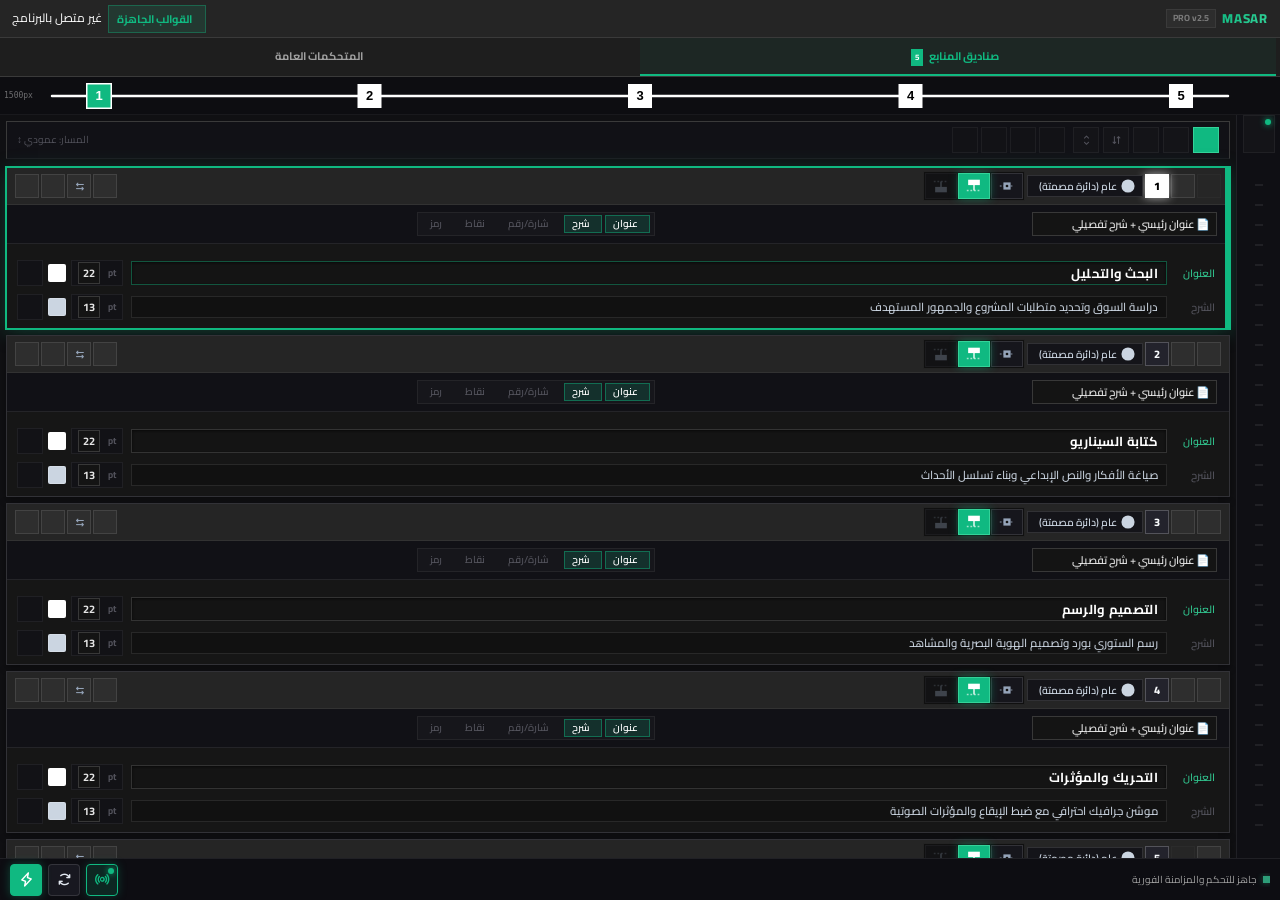
==== commit 4de343ef: "fix(ui): overhaul general controls layout into fully responsive, non-overflowing property grid" ====
--- a/client/index.html
+++ b/client/index.html
@@ -144,28 +144,35 @@
                         <i class="fa-solid fa-chevron-up"></i>
                     </div>
                     <div class="flat-section-body">
-                        <!-- Row 1: All Icon Toggles in One Sleek Row -->
-                        <div class="prop-row">
-                            <span class="prop-lbl"><i class="fa-solid fa-sliders"></i> الأنماط:</span>
-                            <div style="display: flex; gap: 6px; flex-wrap: wrap;">
+                        <!-- Row 1a: Orientation & Spacing -->
+                        <div class="prop-row">
+                            <span class="prop-lbl"><i class="fa-solid fa-compass"></i> توجيه وتوزيع:</span>
+                            <div style="display: flex; gap: 6px; align-items: center;">
                                 <!-- Orientation -->
-                                <div class="icon-seg-group" id="seg-orientation">
+                                <div class="icon-seg-group" id="seg-orientation" title="اتجاه المسار">
                                     <button type="button" class="icon-seg-btn tb active" data-orientation="vertical" title="مسار عمودي ↕"><i class="ph-bold ph-arrows-vertical"></i></button>
                                     <button type="button" class="icon-seg-btn tb" data-orientation="horizontal" title="مسار أفقي ↔"><i class="ph-bold ph-arrows-left-right"></i></button>
                                 </div>
                                 <!-- Spacing -->
-                                <div class="icon-seg-group" id="seg-spacing">
+                                <div class="icon-seg-group" id="seg-spacing" title="نمط تباعد العقد">
                                     <button type="button" class="icon-seg-btn tb active" data-spacing="auto" title="توزيع تلقائي متساوٍ"><i class="ph-bold ph-arrows-out-line-horizontal"></i></button>
                                     <button type="button" class="icon-seg-btn tb" data-spacing="fixed" title="تباعد مسافي ثابت"><i class="ph-bold ph-ruler"></i></button>
                                 </div>
+                            </div>
+                        </div>
+
+                        <!-- Row 1b: Line Style & Cap -->
+                        <div class="prop-row">
+                            <span class="prop-lbl"><i class="fa-solid fa-pen-ruler"></i> نمط وحواف:</span>
+                            <div style="display: flex; gap: 6px; align-items: center;">
                                 <!-- Style -->
-                                <div class="icon-seg-group" id="seg-line-style">
+                                <div class="icon-seg-group" id="seg-line-style" title="نمط الخط">
                                     <button type="button" class="icon-seg-btn tb active" data-style="solid" title="خط متصل"><i class="fa-solid fa-minus"></i></button>
                                     <button type="button" class="icon-seg-btn tb" data-style="dashed" title="خط متقطع"><i class="fa-solid fa-grip-lines"></i></button>
                                     <button type="button" class="icon-seg-btn tb" data-style="dotted" title="خط منقط"><i class="fa-solid fa-ellipsis"></i></button>
                                 </div>
                                 <!-- Cap -->
-                                <div class="icon-seg-group" id="seg-line-cap">
+                                <div class="icon-seg-group" id="seg-line-cap" title="حواف أطراف الخط">
                                     <button type="button" class="icon-seg-btn tb" data-cap="butt" title="حافة حادة"><svg width="10" height="10" viewBox="0 0 10 10" fill="currentColor"><rect width="10" height="10"/></svg></button>
                                     <button type="button" class="icon-seg-btn tb active" data-cap="round" title="حافة دائرية"><i class="ph-bold ph-circle" style="font-size: 8px;"></i></button>
                                     <button type="button" class="icon-seg-btn tb" data-cap="projecting" title="حافة مربعة"><svg width="10" height="10" viewBox="0 0 10 10" fill="currentColor"><rect x="1" y="1" width="8" height="8" rx="1"/></svg></button>
@@ -211,7 +218,7 @@
 
                         <!-- Row 3: Line Width & Color -->
                         <div class="prop-row">
-                            <span class="prop-lbl"><i class="fa-solid fa-pen-nib"></i> سماكة الخط:</span>
+                            <span class="prop-lbl"><i class="fa-solid fa-pen-nib"></i> سماكة ولون:</span>
                             <div class="prop-slider-unit">
                                 <input type="range" class="prop-slider sl" id="rng-line-w" min="1" max="30" step="1" value="4">
                                 <div class="prop-val-box">
@@ -227,7 +234,7 @@
                         <!-- Row 3b: Dash Settings (Visible when dashed) -->
                         <div class="prop-row" id="row-dash-settings" style="display: none;">
                             <span class="prop-lbl"><i class="fa-solid fa-ruler-horizontal"></i> الشرطة والفراغ:</span>
-                            <div style="display: flex; gap: 8px; flex: 1;">
+                            <div style="display: flex; gap: 6px; flex: 1;">
                                 <div class="prop-slider-unit" id="cell-dash-size">
                                     <input type="range" class="prop-slider sl" id="rng-dash-size" min="2" max="60" step="1" value="16">
                                     <div class="prop-val-box"><input type="number" id="inp-dash-size" class="ni" value="16" min="1" max="100"><span class="unit">px</span></div>
@@ -239,40 +246,43 @@
                             </div>
                         </div>
 
-                        <!-- Row 4: Terminals (Start & End - Icons ONLY!) -->
-                        <div class="prop-row">
-                            <span class="prop-lbl"><i class="fa-solid fa-arrow-right-arrow-left"></i> الأطراف:</span>
-                            <div style="display: flex; gap: 10px;">
-                                <select id="sel-start-terminal" class="sel" style="display: none;">
-                                    <option value="none">none</option>
-                                    <option value="arrow">arrow</option>
-                                    <option value="dot">dot</option>
-                                    <option value="bar">bar</option>
-                                </select>
-                                <select id="sel-end-terminal" class="sel" style="display: none;">
-                                    <option value="none">none</option>
-                                    <option value="arrow">arrow</option>
-                                    <option value="dot">dot</option>
-                                    <option value="bar">bar</option>
-                                </select>
-                                <div class="icon-seg-group" id="seg-start-terminal" title="طرف البداية">
-                                    <button type="button" class="icon-seg-btn tb active" data-term="none" title="بدون"><i class="ph-bold ph-prohibit"></i></button>
-                                    <button type="button" class="icon-seg-btn tb" data-term="arrow" title="سهم"><i class="ph-bold ph-caret-left"></i></button>
-                                    <button type="button" class="icon-seg-btn tb" data-term="dot" title="نقطة"><i class="ph-bold ph-circle" style="font-size: 8px;"></i></button>
-                                    <button type="button" class="icon-seg-btn tb" data-term="bar" title="سن"><svg width="10" height="12" viewBox="0 0 24 24" fill="none" stroke="currentColor" stroke-width="4" stroke-linecap="round"><line x1="12" y1="3" x2="12" y2="21"></line></svg></button>
-                                </div>
-                                <div class="icon-seg-group" id="seg-end-terminal" title="طرف النهاية">
-                                    <button type="button" class="icon-seg-btn tb active" data-term="none" title="بدون"><i class="ph-bold ph-prohibit"></i></button>
-                                    <button type="button" class="icon-seg-btn tb" data-term="arrow" title="سهم"><i class="ph-bold ph-caret-right"></i></button>
-                                    <button type="button" class="icon-seg-btn tb" data-term="dot" title="نقطة"><i class="ph-bold ph-circle" style="font-size: 8px;"></i></button>
-                                    <button type="button" class="icon-seg-btn tb" data-term="bar" title="سن"><svg width="10" height="12" viewBox="0 0 24 24" fill="none" stroke="currentColor" stroke-width="4" stroke-linecap="round"><line x1="12" y1="3" x2="12" y2="21"></line></svg></button>
-                                </div>
-                            </div>
-                        </div>
-
-                        <!-- Row 4b: Terminal Size & Independent Color -->
+                        <!-- Row 4a: Start Terminal -->
+                        <div class="prop-row">
+                            <span class="prop-lbl"><i class="fa-solid fa-arrow-left"></i> طرف البداية:</span>
+                            <select id="sel-start-terminal" class="sel" style="display: none;">
+                                <option value="none">none</option>
+                                <option value="arrow">arrow</option>
+                                <option value="dot">dot</option>
+                                <option value="bar">bar</option>
+                            </select>
+                            <div class="icon-seg-group" id="seg-start-terminal" title="طرف البداية">
+                                <button type="button" class="icon-seg-btn tb active" data-term="none" title="بدون"><i class="ph-bold ph-prohibit"></i></button>
+                                <button type="button" class="icon-seg-btn tb" data-term="arrow" title="سهم"><i class="ph-bold ph-caret-left"></i></button>
+                                <button type="button" class="icon-seg-btn tb" data-term="dot" title="نقطة"><i class="ph-bold ph-circle" style="font-size: 8px;"></i></button>
+                                <button type="button" class="icon-seg-btn tb" data-term="bar" title="سن"><svg width="10" height="12" viewBox="0 0 24 24" fill="none" stroke="currentColor" stroke-width="4" stroke-linecap="round"><line x1="12" y1="3" x2="12" y2="21"></line></svg></button>
+                            </div>
+                        </div>
+
+                        <!-- Row 4b: End Terminal -->
+                        <div class="prop-row">
+                            <span class="prop-lbl"><i class="fa-solid fa-arrow-right"></i> طرف النهاية:</span>
+                            <select id="sel-end-terminal" class="sel" style="display: none;">
+                                <option value="none">none</option>
+                                <option value="arrow">arrow</option>
+                                <option value="dot">dot</option>
+                                <option value="bar">bar</option>
+                            </select>
+                            <div class="icon-seg-group" id="seg-end-terminal" title="طرف النهاية">
+                                <button type="button" class="icon-seg-btn tb active" data-term="none" title="بدون"><i class="ph-bold ph-prohibit"></i></button>
+                                <button type="button" class="icon-seg-btn tb" data-term="arrow" title="سهم"><i class="ph-bold ph-caret-right"></i></button>
+                                <button type="button" class="icon-seg-btn tb" data-term="dot" title="نقطة"><i class="ph-bold ph-circle" style="font-size: 8px;"></i></button>
+                                <button type="button" class="icon-seg-btn tb" data-term="bar" title="سن"><svg width="10" height="12" viewBox="0 0 24 24" fill="none" stroke="currentColor" stroke-width="4" stroke-linecap="round"><line x1="12" y1="3" x2="12" y2="21"></line></svg></button>
+                            </div>
+                        </div>
+
+                        <!-- Row 4c: Terminal Size & Independent Color -->
                         <div class="prop-row" id="row-terminal-custom" style="display: none;">
-                            <span class="prop-lbl"><i class="ph-bold ph-arrows-out"></i> حجم الأطراف:</span>
+                            <span class="prop-lbl"><i class="ph-bold ph-arrows-out"></i> حجم ولون:</span>
                             <div class="prop-slider-unit">
                                 <input type="range" class="prop-slider sl" id="rng-terminal-size" min="6" max="50" step="1" value="14">
                                 <div class="prop-val-box"><input type="number" id="inp-terminal-size" class="ni" value="14" min="4" max="80"><span class="unit">px</span></div>
@@ -362,13 +372,16 @@
                         </div>
 
                         <!-- Row 5: Tick Height & Width/Color (Visible when Tick shape active) -->
-                        <div class="prop-row" id="tick-settings" style="display: none;">
-                            <span class="prop-lbl"><i class="fa-solid fa-arrows-up-down"></i> السن المتعامد:</span>
-                            <div style="display: flex; gap: 8px; flex: 1;">
+                        <div id="tick-settings" style="display: none; flex-direction: column; gap: 6px; width: 100%;">
+                            <div class="prop-row">
+                                <span class="prop-lbl"><i class="fa-solid fa-arrows-up-down"></i> طول السن:</span>
                                 <div class="prop-slider-unit">
                                     <input type="range" class="prop-slider sl" id="rng-tick-h" min="8" max="120" step="2" value="40">
                                     <div class="prop-val-box"><input type="number" id="inp-tick-h" class="ni" value="40" min="6" max="200"><span class="unit">px</span></div>
                                 </div>
+                            </div>
+                            <div class="prop-row">
+                                <span class="prop-lbl"><i class="fa-solid fa-pen-nib"></i> سماكة ولون:</span>
                                 <div class="prop-slider-unit">
                                     <input type="range" class="prop-slider sl" id="rng-tick-w" min="1" max="20" step="1" value="4">
                                     <div class="prop-val-box"><input type="number" id="inp-tick-w" class="ni" value="4" min="1" max="30"><span class="unit">px</span></div>
@@ -418,40 +431,42 @@
                             </div>
                         </div>
 
-                        <!-- Row 3: Placement Side & Alignment (Icons ONLY) -->
-                        <div class="prop-row">
-                            <span class="prop-lbl"><i class="fa-solid fa-arrows-left-right-to-line"></i> التموضع:</span>
-                            <div style="display: flex; gap: 8px;">
-                                <!-- Side -->
-                                <div class="icon-seg-group" id="seg-content-side">
-                                    <button type="button" class="icon-seg-btn tb active" data-side="left" title="المحتوى يسار المسار"><i class="ph-bold ph-arrow-left"></i><span id="lbl-side-1" style="display:none;"></span></button>
-                                    <button type="button" class="icon-seg-btn tb" data-side="alternate" title="محتوى متناوب متعرج"><i class="ph-bold ph-shuffle"></i></button>
-                                    <button type="button" class="icon-seg-btn tb" data-side="right" title="المحتوى يمين المسار"><i class="ph-bold ph-arrow-right"></i><span id="lbl-side-2" style="display:none;"></span></button>
-                                </div>
-                                <!-- Align -->
-                                <div class="icon-seg-group" id="seg-text-align">
-                                    <button type="button" class="icon-seg-btn tb active" data-align="auto" title="محاذاة ذكية تلقائية"><i class="ph-bold ph-magic-wand"></i></button>
-                                    <button type="button" class="icon-seg-btn tb" data-align="right" title="محاذاة لليمين"><i class="ph-bold ph-align-right"></i></button>
-                                    <button type="button" class="icon-seg-btn tb" data-align="center" title="محاذاة للوسط"><i class="ph-bold ph-align-center-horizontal"></i></button>
-                                    <button type="button" class="icon-seg-btn tb" data-align="left" title="محاذاة لليسار"><i class="ph-bold ph-align-left"></i></button>
-                                </div>
-                            </div>
-                        </div>
-
-                        <!-- Row 4: Clearance Offsets -->
-                        <div class="prop-row">
-                            <span class="prop-lbl"><i class="fa-solid fa-arrows-up-down"></i> الإزاحات:</span>
-                            <div style="display: flex; gap: 8px; flex: 1;">
-                                <div class="prop-slider-unit">
-                                    <i class="fa-solid fa-arrow-up" style="font-size: 10px; color: var(--text-dim);" title="إزاحة لأعلى"></i>
-                                    <input type="range" class="prop-slider sl" id="rng-top-offset" min="5" max="100" step="2" value="26">
-                                    <div class="prop-val-box"><input type="number" id="inp-top-offset" class="ni" value="26" min="0" max="150"><span class="unit">px</span></div>
-                                </div>
-                                <div class="prop-slider-unit">
-                                    <i class="fa-solid fa-arrow-down" style="font-size: 10px; color: var(--text-dim);" title="إزاحة لأسفل"></i>
-                                    <input type="range" class="prop-slider sl" id="rng-bot-offset" min="5" max="100" step="2" value="26">
-                                    <div class="prop-val-box"><input type="number" id="inp-bot-offset" class="ni" value="26" min="0" max="150"><span class="unit">px</span></div>
-                                </div>
+                        <!-- Row 3a: Placement Side -->
+                        <div class="prop-row">
+                            <span class="prop-lbl"><i class="fa-solid fa-arrows-left-right-to-line"></i> جهة المحتوى:</span>
+                            <div class="icon-seg-group" id="seg-content-side">
+                                <button type="button" class="icon-seg-btn tb active" data-side="left" title="المحتوى يسار المسار"><i class="ph-bold ph-arrow-left"></i><span id="lbl-side-1" style="display:none;"></span></button>
+                                <button type="button" class="icon-seg-btn tb" data-side="alternate" title="محتوى متناوب متعرج"><i class="ph-bold ph-shuffle"></i></button>
+                                <button type="button" class="icon-seg-btn tb" data-side="right" title="المحتوى يمين المسار"><i class="ph-bold ph-arrow-right"></i><span id="lbl-side-2" style="display:none;"></span></button>
+                            </div>
+                        </div>
+
+                        <!-- Row 3b: Text Alignment -->
+                        <div class="prop-row">
+                            <span class="prop-lbl"><i class="fa-solid fa-align-right"></i> محاذاة النص:</span>
+                            <div class="icon-seg-group" id="seg-text-align">
+                                <button type="button" class="icon-seg-btn tb active" data-align="auto" title="محاذاة ذكية تلقائية"><i class="ph-bold ph-magic-wand"></i></button>
+                                <button type="button" class="icon-seg-btn tb" data-align="right" title="محاذاة لليمين"><i class="ph-bold ph-align-right"></i></button>
+                                <button type="button" class="icon-seg-btn tb" data-align="center" title="محاذاة للوسط"><i class="ph-bold ph-align-center-horizontal"></i></button>
+                                <button type="button" class="icon-seg-btn tb" data-align="left" title="محاذاة لليسار"><i class="ph-bold ph-align-left"></i></button>
+                            </div>
+                        </div>
+
+                        <!-- Row 4a: Top Clearance Offset -->
+                        <div class="prop-row">
+                            <span class="prop-lbl"><i class="fa-solid fa-arrow-up"></i> إزاحة العنوان:</span>
+                            <div class="prop-slider-unit">
+                                <input type="range" class="prop-slider sl" id="rng-top-offset" min="5" max="100" step="2" value="26">
+                                <div class="prop-val-box"><input type="number" id="inp-top-offset" class="ni" value="26" min="0" max="150"><span class="unit">px</span></div>
+                            </div>
+                        </div>
+
+                        <!-- Row 4b: Bottom Clearance Offset -->
+                        <div class="prop-row">
+                            <span class="prop-lbl"><i class="fa-solid fa-arrow-down"></i> إزاحة الشرح:</span>
+                            <div class="prop-slider-unit">
+                                <input type="range" class="prop-slider sl" id="rng-bot-offset" min="5" max="100" step="2" value="26">
+                                <div class="prop-val-box"><input type="number" id="inp-bot-offset" class="ni" value="26" min="0" max="150"><span class="unit">px</span></div>
                             </div>
                         </div>
 
@@ -489,63 +504,70 @@
                         </div>
 
                         <div id="row-box-styling">
-                            <!-- Row 2: Title Box Settings -->
+                            <!-- Row 2a: Title Box Fill -->
                             <div class="prop-row">
-                                <span class="prop-lbl"><i class="fa-solid fa-heading"></i> ص.العنوان:</span>
-                                <div style="display: flex; align-items: center; gap: 6px; flex: 1;">
-                                    <div class="prop-slider-unit">
-                                        <input type="range" class="prop-slider sl" id="rng-title-box-fill-op" min="0" max="100" step="5" value="85" title="الشفافية">
-                                        <div class="prop-val-box"><input type="number" id="inp-title-box-fill-op" class="ni" value="85"><span class="unit">%</span></div>
-                                        <div class="micro-color-swatch ci-wrap" id="wrap-title-box-fill-color" style="background: #0b1120;" title="لون التعبئة"><input type="color" id="inp-title-box-fill-color" value="#0b1120"></div>
-                                    </div>
-                                    <div class="prop-slider-unit">
-                                        <input type="range" class="prop-slider sl" id="rng-title-box-radius" min="0" max="30" step="1" value="6" title="تدوير الزوايا">
-                                        <div class="prop-val-box"><input type="number" id="inp-title-box-radius" class="ni" value="6"><span class="unit">R</span></div>
-                                        <div class="micro-color-swatch ci-wrap" id="wrap-title-box-stroke-color" style="background: #10b981;" title="لون الإطار"><input type="color" id="inp-title-box-stroke-color" value="#10b981"></div>
-                                    </div>
-                                </div>
-                            </div>
-
-                            <!-- Row 3: Desc Box Settings -->
+                                <span class="prop-lbl"><i class="fa-solid fa-heading"></i> تعبئة العنوان:</span>
+                                <div class="prop-slider-unit">
+                                    <input type="range" class="prop-slider sl" id="rng-title-box-fill-op" min="0" max="100" step="5" value="85" title="الشفافية">
+                                    <div class="prop-val-box"><input type="number" id="inp-title-box-fill-op" class="ni" value="85"><span class="unit">%</span></div>
+                                    <div class="micro-color-swatch ci-wrap" id="wrap-title-box-fill-color" style="background: #0b1120;" title="لون التعبئة"><input type="color" id="inp-title-box-fill-color" value="#0b1120"></div>
+                                </div>
+                            </div>
+
+                            <!-- Row 2b: Title Box Radius & Stroke -->
                             <div class="prop-row">
-                                <span class="prop-lbl"><i class="fa-solid fa-align-right"></i> ص.الشرح:</span>
-                                <div style="display: flex; align-items: center; gap: 6px; flex: 1;">
-                                    <div class="prop-slider-unit">
-                                        <input type="range" class="prop-slider sl" id="rng-desc-box-fill-op" min="0" max="100" step="5" value="85" title="الشفافية">
-                                        <div class="prop-val-box"><input type="number" id="inp-desc-box-fill-op" class="ni" value="85"><span class="unit">%</span></div>
-                                        <div class="micro-color-swatch ci-wrap" id="wrap-desc-box-fill-color" style="background: #0b1120;" title="لون التعبئة"><input type="color" id="inp-desc-box-fill-color" value="#0b1120"></div>
-                                    </div>
-                                    <div class="prop-slider-unit">
-                                        <input type="range" class="prop-slider sl" id="rng-desc-box-radius" min="0" max="30" step="1" value="6" title="تدوير الزوايا">
-                                        <div class="prop-val-box"><input type="number" id="inp-desc-box-radius" class="ni" value="6"><span class="unit">R</span></div>
-                                        <div class="micro-color-swatch ci-wrap" id="wrap-desc-box-stroke-color" style="background: #10b981;" title="لون الإطار"><input type="color" id="inp-desc-box-stroke-color" value="#10b981"></div>
-                                    </div>
-                                </div>
-                            </div>
-
-                            <!-- Row 4: Global Box Padding -->
+                                <span class="prop-lbl"><i class="fa-solid fa-circle-notch"></i> إطار العنوان:</span>
+                                <div class="prop-slider-unit">
+                                    <input type="range" class="prop-slider sl" id="rng-title-box-radius" min="0" max="30" step="1" value="6" title="تدوير الزوايا">
+                                    <div class="prop-val-box"><input type="number" id="inp-title-box-radius" class="ni" value="6"><span class="unit">R</span></div>
+                                    <div class="micro-color-swatch ci-wrap" id="wrap-title-box-stroke-color" style="background: #10b981;" title="لون الإطار"><input type="color" id="inp-title-box-stroke-color" value="#10b981"></div>
+                                </div>
+                            </div>
+
+                            <!-- Row 3a: Desc Box Fill -->
                             <div class="prop-row">
-                                <span class="prop-lbl"><i class="ph-bold ph-bounding-box"></i> حواشي الصندوق:</span>
-                                <div style="display: flex; gap: 6px; flex: 1; align-items: center;">
-                                    <div class="prop-slider-unit" title="الحاشية الأفقية Padding H">
-                                        <input type="range" class="prop-slider sl" id="rng-box-pad-h" min="4" max="40" step="1" value="14">
-                                        <div class="prop-val-box"><input type="number" id="inp-box-pad-h" class="ni" value="14" min="0" max="60"><span class="unit">H</span></div>
-                                    </div>
-                                    <div class="prop-slider-unit" title="الحاشية الرأسية Padding V">
-                                        <input type="range" class="prop-slider sl" id="rng-box-pad-v" min="2" max="30" step="1" value="6">
-                                        <div class="prop-val-box"><input type="number" id="inp-box-pad-v" class="ni" value="6" min="0" max="50"><span class="unit">V</span></div>
-                                    </div>
+                                <span class="prop-lbl"><i class="fa-solid fa-align-right"></i> تعبئة الشرح:</span>
+                                <div class="prop-slider-unit">
+                                    <input type="range" class="prop-slider sl" id="rng-desc-box-fill-op" min="0" max="100" step="5" value="85" title="الشفافية">
+                                    <div class="prop-val-box"><input type="number" id="inp-desc-box-fill-op" class="ni" value="85"><span class="unit">%</span></div>
+                                    <div class="micro-color-swatch ci-wrap" id="wrap-desc-box-fill-color" style="background: #0b1120;" title="لون التعبئة"><input type="color" id="inp-desc-box-fill-color" value="#0b1120"></div>
+                                </div>
+                            </div>
+
+                            <!-- Row 3b: Desc Box Radius & Stroke -->
+                            <div class="prop-row">
+                                <span class="prop-lbl"><i class="fa-solid fa-circle-notch"></i> إطار الشرح:</span>
+                                <div class="prop-slider-unit">
+                                    <input type="range" class="prop-slider sl" id="rng-desc-box-radius" min="0" max="30" step="1" value="6" title="تدوير الزوايا">
+                                    <div class="prop-val-box"><input type="number" id="inp-desc-box-radius" class="ni" value="6"><span class="unit">R</span></div>
+                                    <div class="micro-color-swatch ci-wrap" id="wrap-desc-box-stroke-color" style="background: #10b981;" title="لون الإطار"><input type="color" id="inp-desc-box-stroke-color" value="#10b981"></div>
+                                </div>
+                            </div>
+
+                            <!-- Row 4a: Global Box Padding H -->
+                            <div class="prop-row">
+                                <span class="prop-lbl"><i class="ph-bold ph-arrows-out-line-horizontal"></i> حاشية أفقية:</span>
+                                <div class="prop-slider-unit" title="الحاشية الأفقية Padding H">
+                                    <input type="range" class="prop-slider sl" id="rng-box-pad-h" min="4" max="40" step="1" value="14">
+                                    <div class="prop-val-box"><input type="number" id="inp-box-pad-h" class="ni" value="14" min="0" max="60"><span class="unit">H</span></div>
+                                </div>
+                            </div>
+
+                            <!-- Row 4b: Global Box Padding V -->
+                            <div class="prop-row">
+                                <span class="prop-lbl"><i class="ph-bold ph-arrows-out-line-vertical"></i> حاشية رأسية:</span>
+                                <div class="prop-slider-unit" title="الحاشية الرأسية Padding V">
+                                    <input type="range" class="prop-slider sl" id="rng-box-pad-v" min="2" max="30" step="1" value="6">
+                                    <div class="prop-val-box"><input type="number" id="inp-box-pad-v" class="ni" value="6" min="0" max="50"><span class="unit">V</span></div>
                                 </div>
                             </div>
 
                             <!-- Row 5: Global Box Stroke Width -->
                             <div class="prop-row">
-                                <span class="prop-lbl"><i class="ph-bold ph-frame-corners"></i> إطار الصندوق:</span>
-                                <div style="display: flex; gap: 6px; flex: 1; align-items: center;">
-                                    <div class="prop-slider-unit" title="سماكة الإطار Stroke Width">
-                                        <input type="range" class="prop-slider sl" id="rng-box-stroke-w" min="0" max="8" step="0.5" value="1.5">
-                                        <div class="prop-val-box"><input type="number" id="inp-box-stroke-w" class="ni" value="1.5" min="0" max="15" step="0.5"><span class="unit">W</span></div>
-                                    </div>
+                                <span class="prop-lbl"><i class="ph-bold ph-frame-corners"></i> سماكة الإطار:</span>
+                                <div class="prop-slider-unit" title="سماكة الإطار Stroke Width">
+                                    <input type="range" class="prop-slider sl" id="rng-box-stroke-w" min="0" max="8" step="0.5" value="1.5">
+                                    <div class="prop-val-box"><input type="number" id="inp-box-stroke-w" class="ni" value="1.5" min="0" max="15" step="0.5"><span class="unit">W</span></div>
                                 </div>
                             </div>
                         </div>
@@ -564,11 +586,11 @@
                                 <i class="fa-solid fa-file-export"></i> تصدير حزمة MOGRT كاملة
                             </button>
                         </div>
-                        <div class="prop-row" style="justify-content: space-around; padding-top: 4px; font-size: 10px; color: var(--text-dim);">
-                            <label style="display: flex; align-items: center; gap: 4px; cursor: pointer;"><input type="checkbox" id="chk-mogrt-colors" checked> الألوان</label>
-                            <label style="display: flex; align-items: center; gap: 4px; cursor: pointer;"><input type="checkbox" id="chk-mogrt-typography" checked> الخطوط</label>
-                            <label style="display: flex; align-items: center; gap: 4px; cursor: pointer;"><input type="checkbox" id="chk-mogrt-layout" checked> التموضع</label>
-                            <label style="display: flex; align-items: center; gap: 4px; cursor: pointer;"><input type="checkbox" id="chk-mogrt-boxes" checked> الصناديق</label>
+                        <div style="display: grid; grid-template-columns: 1fr 1fr; gap: 6px 12px; padding: 4px 2px; font-size: 10px; color: var(--text-dim);">
+                            <label style="display: flex; align-items: center; gap: 5px; cursor: pointer;"><input type="checkbox" id="chk-mogrt-colors" checked> الألوان</label>
+                            <label style="display: flex; align-items: center; gap: 5px; cursor: pointer;"><input type="checkbox" id="chk-mogrt-typography" checked> الخطوط</label>
+                            <label style="display: flex; align-items: center; gap: 5px; cursor: pointer;"><input type="checkbox" id="chk-mogrt-layout" checked> التموضع</label>
+                            <label style="display: flex; align-items: center; gap: 5px; cursor: pointer;"><input type="checkbox" id="chk-mogrt-boxes" checked> الصناديق</label>
                         </div>
                     </div>
                 </div>
--- a/client/css/flat-spectrum.css
+++ b/client/css/flat-spectrum.css
@@ -818,13 +818,22 @@
    TAB 2: GLOBAL CONTROLS — REVOLUTIONARY FLAT PROPERTY GRID
    Zero Nested Boxes, Maximum Contrast, Pure Pro Motion Tooling
    ========================================================================== */
+.content {
+    padding: 6px 6px 16px 6px !important;
+    overflow-x: hidden !important;
+}
+
 .flat-controls-deck {
     display: flex;
     flex-direction: column;
-    gap: 8px;
-    padding: 8px 10px;
+    gap: 6px;
+    padding: 0 !important;
     overflow-y: auto;
+    overflow-x: hidden !important;
     flex: 1;
+    width: 100% !important;
+    min-width: 0 !important;
+    box-sizing: border-box !important;
 }
 
 .flat-section {
@@ -832,12 +841,17 @@
     border: 1px solid var(--border-card);
     display: flex;
     flex-direction: column;
+    width: 100% !important;
+    min-width: 0 !important;
+    box-sizing: border-box !important;
+    border-radius: 4px;
+    overflow: hidden;
 }
 
 .flat-section-header {
     background: #131317;
     border-bottom: 1px solid var(--border-subtle);
-    padding: 6px 10px;
+    padding: 5px 8px;
     display: flex;
     align-items: center;
     justify-content: space-between;
@@ -845,6 +859,7 @@
     font-weight: 700;
     color: var(--text-secondary);
     cursor: pointer;
+    user-select: none;
 }
 
 .flat-section-header i.sec-icon {
@@ -859,10 +874,13 @@
 }
 
 .flat-section-body {
-    padding: 8px 10px;
+    padding: 7px 8px !important;
     display: flex;
     flex-direction: column;
-    gap: 7px;
+    gap: 6px;
+    width: 100% !important;
+    min-width: 0 !important;
+    box-sizing: border-box !important;
 }
 
 .flat-section.collapsed .flat-section-body {
@@ -871,50 +889,64 @@
 
 /* Single Flat Property Row */
 .prop-row {
-    display: flex;
-    align-items: center;
-    justify-content: space-between;
-    gap: 8px;
-    width: 100%;
+    display: flex !important;
+    align-items: center !important;
+    justify-content: space-between !important;
+    gap: 6px !important;
+    width: 100% !important;
+    min-width: 0 !important;
+    box-sizing: border-box !important;
 }
 
 .prop-lbl {
-    display: inline-flex;
-    align-items: center;
-    gap: 5px;
-    font-size: 10.5px;
-    font-weight: 600;
-    color: var(--text-muted);
-    min-width: 90px;
+    display: inline-flex !important;
+    align-items: center !important;
+    gap: 4px !important;
+    font-size: 10px !important;
+    font-weight: 600 !important;
+    color: var(--text-muted) !important;
+    flex: 0 0 82px !important;
+    max-width: 82px !important;
+    min-width: 0 !important;
+    white-space: nowrap !important;
+    overflow: hidden !important;
+    text-overflow: ellipsis !important;
 }
 
 .prop-lbl i {
     color: var(--text-dim);
     font-size: 11px;
+    flex-shrink: 0;
 }
 
 .prop-slider-unit {
-    display: flex;
-    align-items: center;
-    gap: 6px;
-    flex: 1;
+    display: flex !important;
+    align-items: center !important;
+    gap: 5px !important;
+    flex: 1 1 0 !important;
+    min-width: 0 !important;
+    box-sizing: border-box !important;
 }
 
 .prop-slider {
-    flex: 1;
+    flex: 1 1 0 !important;
+    min-width: 30px !important;
+    width: 100% !important;
     -webkit-appearance: none;
     height: 3px;
     background: #1f1f26;
     outline: none;
+    cursor: pointer;
 }
 
 .prop-slider::-webkit-slider-thumb {
     -webkit-appearance: none;
-    width: 12px;
-    height: 12px;
+    width: 11px;
+    height: 11px;
     background: var(--accent);
     cursor: pointer;
     transition: all 0.1s ease;
+    border-radius: 1px;
 }
 
 .prop-slider::-webkit-slider-thumb:hover {
@@ -923,28 +955,30 @@
 }
 
 .prop-val-box {
-    display: inline-flex;
-    align-items: center;
+    display: inline-flex !important;
+    align-items: center !important;
     direction: ltr !important;
-    gap: 2px;
-    background: var(--bg-input);
-    border: 1px solid rgba(255, 255, 255, 0.06);
-    height: 22px;
-    padding: 0 4px;
-    font-size: 10.5px;
-    font-weight: 700;
+    gap: 1px !important;
+    background: var(--bg-input) !important;
+    border: 1px solid rgba(255, 255, 255, 0.08) !important;
+    height: 20px !important;
+    padding: 0 3px !important;
+    font-size: 9.5px !important;
+    font-weight: 700 !important;
+    flex-shrink: 0 !important;
+    border-radius: 2px !important;
 }
 
 .prop-val-box input {
-    width: 30px;
-    background: transparent;
-    border: none;
-    color: var(--text-secondary);
-    font-size: 10.5px;
-    font-weight: 700;
-    text-align: center;
-    outline: none;
-    padding: 0;
+    width: 26px !important;
+    background: transparent !important;
+    border: none !important;
+    color: var(--text-secondary) !important;
+    font-size: 9.5px !important;
+    font-weight: 700 !important;
+    text-align: center !important;
+    outline: none !important;
+    padding: 0 !important;
     -moz-appearance: textfield;
 }
 
@@ -955,22 +989,36 @@
 }
 
 .prop-val-box .unit {
-    font-size: 9px;
-    color: var(--text-dim);
+    font-size: 8.5px !important;
+    color: var(--text-dim) !important;
+}
+
+.micro-color-swatch {
+    width: 18px !important;
+    height: 18px !important;
+    flex-shrink: 0 !important;
+    border-radius: 2px !important;
+    cursor: pointer !important;
+    position: relative !important;
+    border: 1px solid rgba(255, 255, 255, 0.18) !important;
+    display: inline-flex !important;
+    align-items: center !important;
+    justify-content: center !important;
 }
 
 /* Segmented Icon Toggle Group (Icons Only & Subdued) */
 .icon-seg-group {
-    display: inline-flex;
+    display: inline-flex !important;
     background: #0d0d11;
     border: 1px solid var(--border-subtle);
     padding: 1px;
     gap: 1px;
+    flex-shrink: 0 !important;
 }
 
 .icon-seg-btn {
-    width: 26px;
-    height: 24px;
+    width: 24px !important;
+    height: 22px !important;
     background: transparent;
     border: none;
     color: var(--text-dim);
@@ -980,6 +1028,7 @@
     align-items: center;
     justify-content: center;
     transition: all 0.12s ease;
+    padding: 0 !important;
 }
 
 .icon-seg-btn:hover {
@@ -988,8 +1037,8 @@
 }
 
 .icon-seg-btn.active {
-    background: var(--accent);
-    color: #052e16;
+    background: var(--accent) !important;
+    color: #052e16 !important;
     font-weight: 800;
     box-shadow: 0 0 6px var(--accent-glow);
 }
@@ -1007,27 +1056,63 @@
 #row-box-styling {
     display: flex !important;
     flex-direction: column !important;
-    gap: 8px !important;
+    gap: 6px !important;
     width: 100% !important;
+    min-width: 0 !important;
+    box-sizing: border-box !important;
 }
 
 /* Palette Swatches (Icons/Dots Only) */
 .palette-swatches-strip {
     display: flex;
     align-items: center;
-    gap: 8px;
+    gap: 6px;
+    flex-wrap: wrap;
 }
 
 .palette-btn-mini {
-    width: 20px;
-    height: 20px;
+    width: 18px !important;
+    height: 18px !important;
     border-radius: 50% !important;
     border: 1px solid rgba(255, 255, 255, 0.25);
     cursor: pointer;
+    transition: transform 0.12s ease;
+    display: inline-flex;
+    align-items: center;
+    justify-content: center;
+}
+
+.palette-btn-mini:hover {
+    transform: scale(1.15);
+}
+
+/* Presets Icons Strip */
+.presets-icons-strip {
+    display: flex;
+    align-items: center;
+    gap: 4px;
+    flex-wrap: wrap;
+}
+
+.preset-chip-icon {
+    width: 24px !important;
+    height: 22px !important;
+    background: #16161d;
+    border: 1px solid rgba(255, 255, 255, 0.08);
+    display: inline-flex;
+    align-items: center;
+    justify-content: center;
+    cursor: pointer;
     transition: all 0.12s ease;
-    display: inline-flex;
-    align-items: center;
-    justify-content: center;
+    padding: 0 !important;
+    border-radius: 2px;
+}
+
+.preset-chip-icon:hover {
+    background: #20202a;
+    border-color: rgba(255, 255, 255, 0.2);
+    transform: translateY(-1px);
+}
 }
 
 .palette-btn-mini:hover {
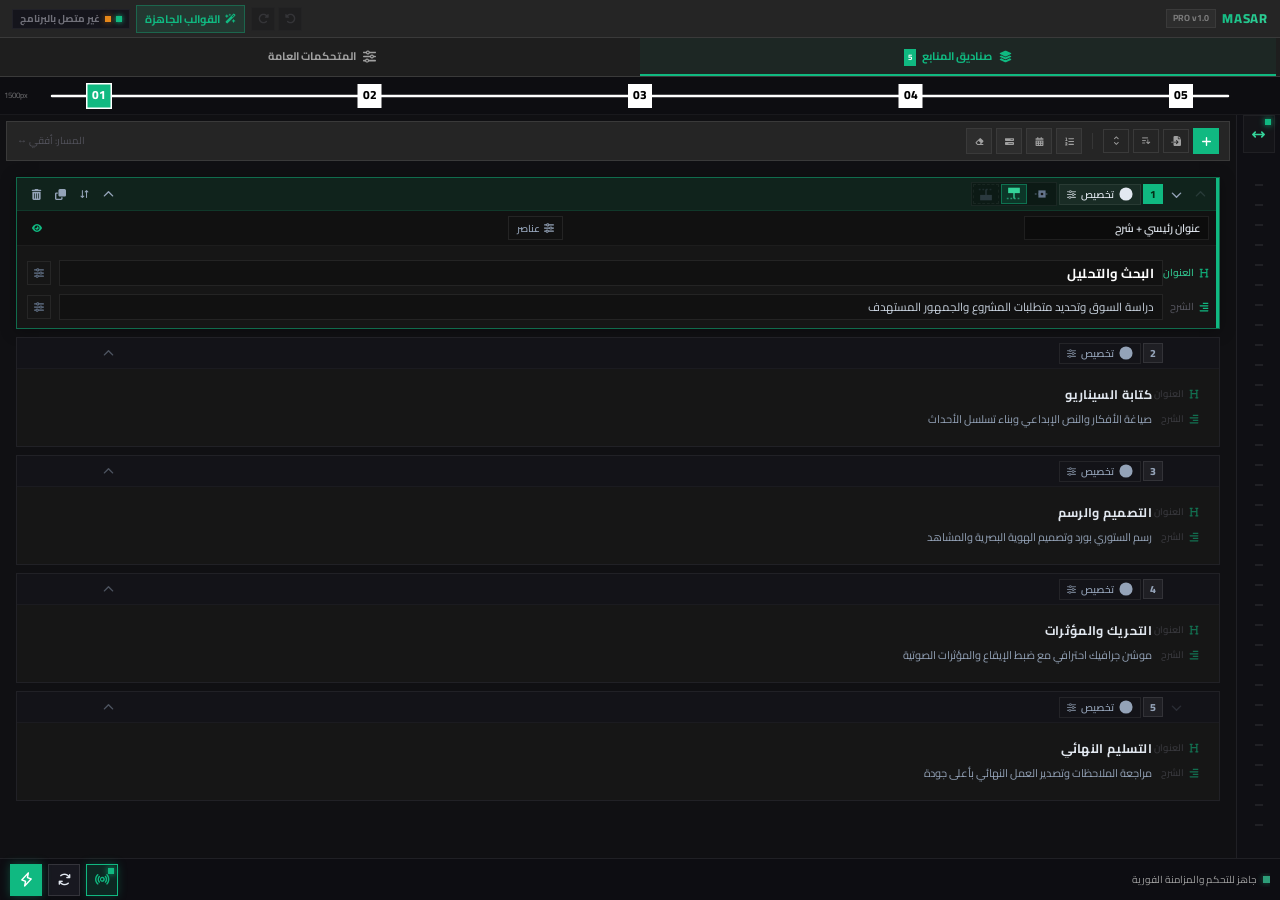
==== commit 4e996040: "release(v1.0.0): clean repository, engineering evolution E1-E6, node/color studio modals & full veri" ====
--- a/client/index.html
+++ b/client/index.html
@@ -4,22 +4,15 @@
     <meta charset="UTF-8">
     <meta name="viewport" content="width=device-width, initial-scale=1.0">
     <title>MASAR PRO</title>
-    <!-- Google Fonts: Cairo -->
-    <link rel="preconnect" href="https://fonts.googleapis.com">
-    <link rel="preconnect" href="https://fonts.gstatic.com" crossorigin>
-    <link href="https://fonts.googleapis.com/css2?family=Cairo:wght@400;500;600;700;800;900&display=swap" rel="stylesheet">
     <!-- Local Cairo Font Pack -->
     <link rel="stylesheet" href="assets/fonts/cairo/cairo.css">
-    <!-- FontAwesome 6 Suite (from TEXTORO) -->
-    <link rel="stylesheet" href="css/fontawesome/all.min.css">
     <!-- Phosphor Icon Fonts -->
     <link rel="stylesheet" href="assets/fonts/phosphor/phosphor.css">
-    <!-- Adobe Spectrum Design Tokens & System -->
-    <link rel="stylesheet" href="css/spectrum-vars.css">
-    <!-- TEXTORO Spectrum UI CSS -->
-    <link rel="stylesheet" href="css/textoro-spectrum.css">
-    <!-- FLAT v4 Emerald Masterclass Stylesheet -->
-    <link rel="stylesheet" href="css/flat-spectrum.css">
+    <!-- Chromium-88 Ordered CSS Architecture (Cascade Order + Low Specificity) -->
+    <link rel="stylesheet" href="css/01-tokens.css">
+    <link rel="stylesheet" href="css/02-base-layout.css">
+    <link rel="stylesheet" href="css/03-cards.css">
+    <link rel="stylesheet" href="css/04-controls-theme.css">
     <script src="vendor/CSInterface.js"></script>
 </head>
 <body>
@@ -30,10 +23,20 @@
     <header id="app-header" class="header" title="MASAR PRO — مسار موشن جرافيك تايم لاين">
         <div class="header-brand">
             <span class="logo">MASAR</span>
-            <span class="ver">PRO v2.5</span>
+            <span class="ver">PRO v1.0</span>
         </div>
 
         <div class="header-right" style="display: flex; align-items: center; gap: 6px;">
+            <!-- Undo / Redo History Controls -->
+            <div class="history-actions-group" style="display: flex; align-items: center; gap: 3px;">
+                <button type="button" class="btn-tool btn-tool--header" id="btn-undo" title="تراجع (Ctrl+Z)" disabled>
+                    <i class="fa-solid fa-rotate-left"></i>
+                </button>
+                <button type="button" class="btn-tool btn-tool--header" id="btn-redo" title="إعادة (Ctrl+Y)" disabled>
+                    <i class="fa-solid fa-rotate-right"></i>
+                </button>
+            </div>
+
             <!-- Presets Button -->
             <button type="button" class="btn-header-presets" id="btn-header-presets" title="مكتبة القوالب الجاهزة ونظام الحفظ">
                 <i class="fa-solid fa-wand-magic-sparkles"></i>
@@ -88,15 +91,12 @@
             <!-- Sub-Toolbar for Node Actions -->
             <!-- Sub-Toolbar for Node Actions (100% Icon-First Architecture) -->
             <div class="nodes-subbar sub-toolbar">
-                <div style="display: flex; align-items: center; gap: 4px;">
+                <div class="subbar-group">
                     <button type="button" class="btn-tool btn-tool--primary btn-add-node" id="btn-add-node" title="إضافة عقدة جديدة">
                         <i class="fa-solid fa-plus"></i>
                     </button>
                     <button type="button" class="btn-tool btn-subbar" id="btn-open-batch-import" title="استيراد وتوزيع محتوى العقد دفعة واحدة">
                         <i class="fa-solid fa-file-import"></i>
-                    </button>
-                    <button type="button" class="btn-tool btn-subbar" id="btn-open-presets-subbar" title="مكتبة القوالب الجاهزة ونظام الحفظ" style="color: #10b981;">
-                        <i class="fa-solid fa-wand-magic-sparkles"></i>
                     </button>
                     <button type="button" class="btn-tool btn-subbar" id="btn-reverse-nodes" title="قلب ترتيب المحطات (تصاعدي ↔ تنازلي)">
                         <i class="ph-bold ph-arrows-down-up" id="icon-reverse-nodes"></i>
@@ -107,6 +107,8 @@
                     </button>
                 </div>
 
+                <span class="subbar-sep" aria-hidden="true"></span>
+
                 <div class="pattern-chips-group">
                     <button type="button" class="btn-pattern-icon pattern-chip" data-pattern="num-01" title="ترقيم تسلسلي: 01, 02..">
                         <i class="fa-solid fa-list-ol"></i>
@@ -140,8 +142,11 @@
                 <!-- SECTION 1: المسار والخط الزمني -->
                 <div class="flat-section" id="sec-track">
                     <div class="flat-section-header">
-                        <span><i class="fa-solid fa-route sec-icon"></i> المسار والخط الزمني</span>
-                        <i class="fa-solid fa-chevron-up"></i>
+                        <div class="sec-title-wrap">
+                            <span class="sec-badge">1</span>
+                            <span><i class="fa-solid fa-route sec-icon"></i> المسار والخط الزمني</span>
+                        </div>
+                        <i class="fa-solid fa-chevron-up sec-chevron"></i>
                     </div>
                     <div class="flat-section-body">
                         <!-- Row 1a: Orientation & Spacing -->
@@ -179,6 +184,8 @@
                                 </div>
                             </div>
                         </div>
+
+                        <div class="prop-divider"></div>
 
                         <!-- Row 2: Track Length Slider (Auto Mode) -->
                         <div class="prop-row" id="cell-length">
@@ -298,7 +305,7 @@
                             <div class="palette-swatches-strip">
                                 <button type="button" class="palette-btn-mini palette-btn" data-palette="cyber" style="background: #00f0ff;" title="Cyber Cyan"></button>
                                 <button type="button" class="palette-btn-mini palette-btn" data-palette="gold" style="background: #f59e0b;" title="Luxury Gold"></button>
-                                <button type="button" class="palette-btn-mini palette-btn" data-palette="tech" style="background: #10b981;" title="Tech Blue"></button>
+                                <button type="button" class="palette-btn-mini palette-btn" data-palette="tech" style="background: #38bdf8;" title="Tech Blue"></button>
                                 <button type="button" class="palette-btn-mini palette-btn" data-palette="emerald" style="background: #10b981;" title="Emerald Growth"></button>
                                 <button type="button" class="palette-btn-mini palette-btn" data-palette="minimal" style="background: #ffffff;" title="Monochrome Minimal"></button>
                             </div>
@@ -309,8 +316,11 @@
                 <!-- SECTION 2: العقدة والأشكال -->
                 <div class="flat-section" id="sec-marker">
                     <div class="flat-section-header">
-                        <span><i class="fa-solid fa-shapes sec-icon"></i> العقدة والأشكال المتجهة</span>
-                        <i class="fa-solid fa-chevron-up"></i>
+                        <div class="sec-title-wrap">
+                            <span class="sec-badge">2</span>
+                            <span><i class="fa-solid fa-shapes sec-icon"></i> العقدة والأشكال المتجهة</span>
+                        </div>
+                        <i class="fa-solid fa-chevron-up sec-chevron"></i>
                     </div>
                     <div class="flat-section-body">
                         <!-- Row 1: Shape Picker Trigger -->
@@ -326,6 +336,8 @@
                             </button>
                         </div>
 
+                        <div class="prop-divider"></div>
+
                         <!-- Row 2: Marker Size & Fill Color -->
                         <div class="prop-row" id="circle-settings">
                             <span class="prop-lbl"><i class="fa-solid fa-circle"></i> حجم العقدة:</span>
@@ -397,8 +409,11 @@
                 <!-- SECTION 3: النصوص والإزاحات والقوالب -->
                 <div class="flat-section" id="sec-typo">
                     <div class="flat-section-header">
-                        <span><i class="fa-solid fa-font sec-icon"></i> النصوص والإزاحات والقوالب</span>
-                        <i class="fa-solid fa-chevron-up"></i>
+                        <div class="sec-title-wrap">
+                            <span class="sec-badge">3</span>
+                            <span><i class="fa-solid fa-font sec-icon"></i> النصوص والإزاحات والقوالب</span>
+                        </div>
+                        <i class="fa-solid fa-chevron-up sec-chevron"></i>
                     </div>
                     <div class="flat-section-body">
                         <!-- Row 1: Title Font Size & Color -->
@@ -488,8 +503,11 @@
                 <!-- SECTION 4: صناديق وبطاقات النصوص -->
                 <div class="flat-section" id="sec-boxes">
                     <div class="flat-section-header">
-                        <span><i class="ph-bold ph-square sec-icon"></i> صناديق وبطاقات النصوص (Text Boxes)</span>
-                        <i class="fa-solid fa-chevron-up"></i>
+                        <div class="sec-title-wrap">
+                            <span class="sec-badge">4</span>
+                            <span><i class="ph-bold ph-square sec-icon"></i> صناديق وبطاقات النصوص (Text Boxes)</span>
+                        </div>
+                        <i class="fa-solid fa-chevron-up sec-chevron"></i>
                     </div>
                     <div class="flat-section-body">
                         <!-- Row 1: Master Mode (Icons ONLY) -->
@@ -509,7 +527,7 @@
                                 <span class="prop-lbl"><i class="fa-solid fa-heading"></i> تعبئة العنوان:</span>
                                 <div class="prop-slider-unit">
                                     <input type="range" class="prop-slider sl" id="rng-title-box-fill-op" min="0" max="100" step="5" value="85" title="الشفافية">
-                                    <div class="prop-val-box"><input type="number" id="inp-title-box-fill-op" class="ni" value="85"><span class="unit">%</span></div>
+                                    <div class="prop-val-box"><input type="number" id="inp-title-box-fill-op" class="ni" value="85" min="0" max="100" step="5"><span class="unit">%</span></div>
                                     <div class="micro-color-swatch ci-wrap" id="wrap-title-box-fill-color" style="background: #0b1120;" title="لون التعبئة"><input type="color" id="inp-title-box-fill-color" value="#0b1120"></div>
                                 </div>
                             </div>
@@ -519,7 +537,7 @@
                                 <span class="prop-lbl"><i class="fa-solid fa-circle-notch"></i> إطار العنوان:</span>
                                 <div class="prop-slider-unit">
                                     <input type="range" class="prop-slider sl" id="rng-title-box-radius" min="0" max="30" step="1" value="6" title="تدوير الزوايا">
-                                    <div class="prop-val-box"><input type="number" id="inp-title-box-radius" class="ni" value="6"><span class="unit">R</span></div>
+                                    <div class="prop-val-box"><input type="number" id="inp-title-box-radius" class="ni" value="6" min="0" max="40" step="1"><span class="unit">R</span></div>
                                     <div class="micro-color-swatch ci-wrap" id="wrap-title-box-stroke-color" style="background: #10b981;" title="لون الإطار"><input type="color" id="inp-title-box-stroke-color" value="#10b981"></div>
                                 </div>
                             </div>
@@ -529,7 +547,7 @@
                                 <span class="prop-lbl"><i class="fa-solid fa-align-right"></i> تعبئة الشرح:</span>
                                 <div class="prop-slider-unit">
                                     <input type="range" class="prop-slider sl" id="rng-desc-box-fill-op" min="0" max="100" step="5" value="85" title="الشفافية">
-                                    <div class="prop-val-box"><input type="number" id="inp-desc-box-fill-op" class="ni" value="85"><span class="unit">%</span></div>
+                                    <div class="prop-val-box"><input type="number" id="inp-desc-box-fill-op" class="ni" value="85" min="0" max="100" step="5"><span class="unit">%</span></div>
                                     <div class="micro-color-swatch ci-wrap" id="wrap-desc-box-fill-color" style="background: #0b1120;" title="لون التعبئة"><input type="color" id="inp-desc-box-fill-color" value="#0b1120"></div>
                                 </div>
                             </div>
@@ -539,7 +557,7 @@
                                 <span class="prop-lbl"><i class="fa-solid fa-circle-notch"></i> إطار الشرح:</span>
                                 <div class="prop-slider-unit">
                                     <input type="range" class="prop-slider sl" id="rng-desc-box-radius" min="0" max="30" step="1" value="6" title="تدوير الزوايا">
-                                    <div class="prop-val-box"><input type="number" id="inp-desc-box-radius" class="ni" value="6"><span class="unit">R</span></div>
+                                    <div class="prop-val-box"><input type="number" id="inp-desc-box-radius" class="ni" value="6" min="0" max="40" step="1"><span class="unit">R</span></div>
                                     <div class="micro-color-swatch ci-wrap" id="wrap-desc-box-stroke-color" style="background: #10b981;" title="لون الإطار"><input type="color" id="inp-desc-box-stroke-color" value="#10b981"></div>
                                 </div>
                             </div>
@@ -577,8 +595,11 @@
                 <!-- SECTION 5: تصدير MOGRT -->
                 <div class="flat-section" id="sec-mogrt">
                     <div class="flat-section-header">
-                        <span><i class="fa-solid fa-file-export sec-icon"></i> حزمة قوالب الرسوم المتحركة (MOGRT)</span>
-                        <i class="fa-solid fa-chevron-up"></i>
+                        <div class="sec-title-wrap">
+                            <span class="sec-badge">5</span>
+                            <span><i class="fa-solid fa-file-export sec-icon"></i> حزمة قوالب الرسوم المتحركة (MOGRT)</span>
+                        </div>
+                        <i class="fa-solid fa-chevron-up sec-chevron"></i>
                     </div>
                     <div class="flat-section-body">
                         <div class="prop-row" style="flex-wrap: wrap; gap: 8px;">
@@ -603,12 +624,16 @@
     </div>
 
     <!-- Floating HUD Node Tooltip -->
-    <div id="hud-tooltip" class="hud-floating-tooltip" style="display: none;"></div>
+    <div id="hud-tooltip" class="canvas-hud-tooltip u-hidden"></div>
 
     <!-- 4. Fixed Action Bar (TEXTORO Bottom Strip) -->
     <footer id="footer-bar" class="action-bar">
         <div class="status">
             <span class="status-dot"></span>
+            <button type="button" id="btn-sync-from-comp" class="btn-comp-sync u-hidden" title="اكتُشفت حالة مسار في هذه الكومبوزيشن — انقر للمزامنة معها">
+                <i class="fa-solid fa-cloud-arrow-down"></i>
+                <span>مزامنة من الكومبوزيشن</span>
+            </button>
             <span id="feedback-line">جاهز للتحكم والمزامنة الفورية</span>
         </div>
 
@@ -634,9 +659,6 @@
 
 </div>
 
-<!-- ================================================================= -->
-<!-- Modal: SVG Shape Importer & Interactive Vector Preview            -->
-<!-- ================================================================= -->
 <!-- ================================================================= -->
 <!-- Modal: Presets & Templates Library Engine                         -->
 <!-- ================================================================= -->
@@ -668,13 +690,13 @@
                 <!-- Preset 1: Roadmap -->
                 <div class="preset-card-item">
                     <div style="display: flex; align-items: flex-start; gap: 10px; flex: 1;">
-                        <div style="width: 32px; height: 32px; border-radius: 6px; background: rgba(16, 185, 129, 0.15); border: 1px solid #10b981; display: flex; align-items: center; justify-content: center; font-size: 14px; color: #10b981; flex-shrink: 0;">
+                        <div style="width: 32px; height: 32px; border-radius: 0px; background: rgba(16, 185, 129, 0.15); border: 1px solid #10b981; display: flex; align-items: center; justify-content: center; font-size: 14px; color: #10b981; flex-shrink: 0;">
                             <i class="fa-solid fa-rocket"></i>
                         </div>
                         <div style="flex: 1;">
                             <div style="display: flex; align-items: center; justify-content: space-between; gap: 6px;">
                                 <span style="font-weight: 700; font-size: 12px; color: #fff;">خارطة إطلاق منتج تقني</span>
-                                <span style="font-size: 9px; color: #10b981; background: rgba(16,185,129,0.12); padding: 2px 6px; border-radius: 10px;">5 محطات</span>
+                                <span style="font-size: 9px; color: #10b981; background: rgba(16,185,129,0.12); padding: 2px 6px; border-radius: 0px;">5 محطات</span>
                             </div>
                             <div style="font-size: 10px; color: var(--text-dim); margin-top: 3px; line-height: 1.4;">
                                 مسار زمردي صلب مع سهم نهائي، دوائر مصمتة ونجمة للمرحلة الختامية، مع بيانات إطلاق وتمويل استثماري.
@@ -689,13 +711,13 @@
                 <!-- Preset 2: Pipeline -->
                 <div class="preset-card-item">
                     <div style="display: flex; align-items: flex-start; gap: 10px; flex: 1;">
-                        <div style="width: 32px; height: 32px; border-radius: 6px; background: rgba(245, 158, 11, 0.15); border: 1px solid #f59e0b; display: flex; align-items: center; justify-content: center; font-size: 14px; color: #f59e0b; flex-shrink: 0;">
+                        <div style="width: 32px; height: 32px; border-radius: 0px; background: rgba(245, 158, 11, 0.15); border: 1px solid #f59e0b; display: flex; align-items: center; justify-content: center; font-size: 14px; color: #f59e0b; flex-shrink: 0;">
                             <i class="fa-solid fa-film"></i>
                         </div>
                         <div style="flex: 1;">
                             <div style="display: flex; align-items: center; justify-content: space-between; gap: 6px;">
                                 <span style="font-weight: 700; font-size: 12px; color: #fff;">خط إنتاج موشن برودكاست</span>
-                                <span style="font-size: 9px; color: #f59e0b; background: rgba(245,158,11,0.12); padding: 2px 6px; border-radius: 10px;">5 محطات</span>
+                                <span style="font-size: 9px; color: #f59e0b; background: rgba(245,158,11,0.12); padding: 2px 6px; border-radius: 0px;">5 محطات</span>
                             </div>
                             <div style="font-size: 10px; color: var(--text-dim); margin-top: 3px; line-height: 1.4;">
                                 خط عنبري متقطع بنمط Dash، معينات وأشكال مخصصة، صناديق نصوص صلبة داكنة لمراحل إنتاج متكاملة.
@@ -710,13 +732,13 @@
                 <!-- Preset 3: Scientific -->
                 <div class="preset-card-item">
                     <div style="display: flex; align-items: flex-start; gap: 10px; flex: 1;">
-                        <div style="width: 32px; height: 32px; border-radius: 6px; background: rgba(59, 130, 246, 0.15); border: 1px solid #3b82f6; display: flex; align-items: center; justify-content: center; font-size: 14px; color: #3b82f6; flex-shrink: 0;">
+                        <div style="width: 32px; height: 32px; border-radius: 0px; background: rgba(59, 130, 246, 0.15); border: 1px solid #3b82f6; display: flex; align-items: center; justify-content: center; font-size: 14px; color: #3b82f6; flex-shrink: 0;">
                             <i class="fa-solid fa-clock-rotate-left"></i>
                         </div>
                         <div style="flex: 1;">
                             <div style="display: flex; align-items: center; justify-content: space-between; gap: 6px;">
                                 <span style="font-weight: 700; font-size: 12px; color: #fff;">سجل تاريخي وأكاديمي</span>
-                                <span style="font-size: 9px; color: #3b82f6; background: rgba(59,130,246,0.12); padding: 2px 6px; border-radius: 10px;">4 محطات</span>
+                                <span style="font-size: 9px; color: #3b82f6; background: rgba(59,130,246,0.12); padding: 2px 6px; border-radius: 0px;">4 محطات</span>
                             </div>
                             <div style="font-size: 10px; color: var(--text-dim); margin-top: 3px; line-height: 1.4;">
                                 مسار زمني دقيق ومتزن بأطياف زرقاء، ترقيم تواريخ وسنوات، نصوص واضحة وموثقة للتقارير والأفلام الوثائقية.
@@ -731,13 +753,13 @@
                 <!-- Preset 4: Tech Dark -->
                 <div class="preset-card-item">
                     <div style="display: flex; align-items: flex-start; gap: 10px; flex: 1;">
-                        <div style="width: 32px; height: 32px; border-radius: 6px; background: rgba(6, 182, 212, 0.15); border: 1px solid #06b6d4; display: flex; align-items: center; justify-content: center; font-size: 14px; color: #06b6d4; flex-shrink: 0;">
+                        <div style="width: 32px; height: 32px; border-radius: 0px; background: rgba(6, 182, 212, 0.15); border: 1px solid #06b6d4; display: flex; align-items: center; justify-content: center; font-size: 14px; color: #06b6d4; flex-shrink: 0;">
                             <i class="fa-solid fa-server"></i>
                         </div>
                         <div style="flex: 1;">
                             <div style="display: flex; align-items: center; justify-content: space-between; gap: 6px;">
                                 <span style="font-weight: 700; font-size: 12px; color: #fff;">نظام تقني داكن (Infra Tech)</span>
-                                <span style="font-size: 9px; color: #06b6d4; background: rgba(6,182,212,0.12); padding: 2px 6px; border-radius: 10px;">4 محطات</span>
+                                <span style="font-size: 9px; color: #06b6d4; background: rgba(6,182,212,0.12); padding: 2px 6px; border-radius: 0px;">4 محطات</span>
                             </div>
                             <div style="font-size: 10px; color: var(--text-dim); margin-top: 3px; line-height: 1.4;">
                                 طابع سيان داكن عالي التقنية، صناديق زجاجية شفافة، معينات خضراء ومسدسات وشارات برمجية احترافية.
@@ -752,13 +774,13 @@
                 <!-- Preset 5: Retro Neon -->
                 <div class="preset-card-item">
                     <div style="display: flex; align-items: flex-start; gap: 10px; flex: 1;">
-                        <div style="width: 32px; height: 32px; border-radius: 6px; background: rgba(244, 63, 94, 0.15); border: 1px solid #f43f5e; display: flex; align-items: center; justify-content: center; font-size: 14px; color: #f43f5e; flex-shrink: 0;">
+                        <div style="width: 32px; height: 32px; border-radius: 0px; background: rgba(244, 63, 94, 0.15); border: 1px solid #f43f5e; display: flex; align-items: center; justify-content: center; font-size: 14px; color: #f43f5e; flex-shrink: 0;">
                             <i class="fa-solid fa-crosshairs"></i>
                         </div>
                         <div style="flex: 1;">
                             <div style="display: flex; align-items: center; justify-content: space-between; gap: 6px;">
                                 <span style="font-weight: 700; font-size: 12px; color: #fff;">نيون سينمائي مشع (Cyber Glow)</span>
-                                <span style="font-size: 9px; color: #f43f5e; background: rgba(244,63,94,0.12); padding: 2px 6px; border-radius: 10px;">3 محطات</span>
+                                <span style="font-size: 9px; color: #f43f5e; background: rgba(244,63,94,0.12); padding: 2px 6px; border-radius: 0px;">3 محطات</span>
                             </div>
                             <div style="font-size: 10px; color: var(--text-dim); margin-top: 3px; line-height: 1.4;">
                                 مسار وردي نيون متوهج بأسهم مزدوجة، صناديق نيونية سينمائية، حركات كاميرا سريعة متناغمة مع المؤثرات.
@@ -773,13 +795,13 @@
                 <!-- Preset 6: Minimal Clean -->
                 <div class="preset-card-item">
                     <div style="display: flex; align-items: flex-start; gap: 10px; flex: 1;">
-                        <div style="width: 32px; height: 32px; border-radius: 6px; background: rgba(203, 213, 225, 0.15); border: 1px solid #cbd5e1; display: flex; align-items: center; justify-content: center; font-size: 14px; color: #cbd5e1; flex-shrink: 0;">
+                        <div style="width: 32px; height: 32px; border-radius: 0px; background: rgba(203, 213, 225, 0.15); border: 1px solid #cbd5e1; display: flex; align-items: center; justify-content: center; font-size: 14px; color: #cbd5e1; flex-shrink: 0;">
                             <i class="fa-solid fa-circle-notch"></i>
                         </div>
                         <div style="flex: 1;">
                             <div style="display: flex; align-items: center; justify-content: space-between; gap: 6px;">
                                 <span style="font-weight: 700; font-size: 12px; color: #fff;">بسيط وهادئ (Minimal Clean)</span>
-                                <span style="font-size: 9px; color: #cbd5e1; background: rgba(203,213,225,0.12); padding: 2px 6px; border-radius: 10px;">3 محطات</span>
+                                <span style="font-size: 9px; color: #cbd5e1; background: rgba(203,213,225,0.12); padding: 2px 6px; border-radius: 0px;">3 محطات</span>
                             </div>
                             <div style="font-size: 10px; color: var(--text-dim); margin-top: 3px; line-height: 1.4;">
                                 خط رفيع رمادي ناصع، دوائر ناعمة ونصوص حرة بدون صناديق لطابع أستوديو سينمائي فائق النقاء والهدوء.
@@ -795,7 +817,7 @@
             <!-- 2. Custom User Presets View -->
             <div id="view-presets-custom" style="display: none; flex-direction: column; gap: 10px;">
                 <!-- Save Current Work Box -->
-                <div style="background: rgba(16, 185, 129, 0.08); border: 1px dashed rgba(16, 185, 129, 0.4); border-radius: 6px; padding: 10px;">
+                <div style="background: rgba(16, 185, 129, 0.08); border: 1px dashed rgba(16, 185, 129, 0.4); border-radius: 0px; padding: 10px;">
                     <div style="font-size: 11px; font-weight: 700; color: #10b981; margin-bottom: 6px; display: flex; align-items: center; gap: 6px;">
                         <i class="fa-solid fa-floppy-disk"></i>
                         <span>حفظ الخط الزمني الحالي كقالب مخصص</span>
@@ -976,11 +998,11 @@
             <!-- Dual Viewport & Settings Deck -->
             <div class="row-2" style="margin-bottom: 8px;">
                 <!-- Left: Viewport (130x130) -->
-                <div style="background: var(--bg-1); border: 1px solid var(--border); border-radius: var(--sp-radius-md); height: 130px; position: relative; display: flex; align-items: center; justify-content: center; overflow: hidden;">
+                <div style="background: var(--bg-1); border: 1px solid var(--border); border-radius: 0px; height: 130px; position: relative; display: flex; align-items: center; justify-content: center; overflow: hidden;">
                     <div id="canvas-svg-layer" style="width: 100%; height: 100%; display: flex; align-items: center; justify-content: center;">
                         <i class="fa-solid fa-eye" style="font-size: 24px; color: var(--t3);"></i>
                     </div>
-                    <div id="lbl-svg-sim-stats" style="position: absolute; bottom: 4px; right: 4px; font-size: 8px; color: var(--t3); background: rgba(0,0,0,0.6); padding: 1px 4px; border-radius: 2px;">-</div>
+                    <div id="lbl-svg-sim-stats" style="position: absolute; bottom: 4px; right: 4px; font-size: 8px; color: var(--t3); background: rgba(0,0,0,0.6); padding: 1px 4px; border-radius: 0px;">-</div>
                 </div>
 
                 <!-- Right: Properties & 3x3 Anchors -->
@@ -1027,17 +1049,165 @@
     </div>
 </div>
 
+<!-- 8. Internal System Modal Dialog (Replaces native window.alert & window.confirm) -->
+<div id="modal-system-dialog" class="modal-overlay" style="display: none;">
+    <div class="modal-card sys-dlg-card">
+        <div class="modal-header">
+            <span id="dlg-sys-title" class="modal-title">تنبيه</span>
+            <button type="button" class="btn-modal-close" id="btn-close-sys-dialog" title="إغلاق">
+                <i class="fa-solid fa-xmark"></i>
+            </button>
+        </div>
+        <div class="sys-dlg-body">
+            <i id="dlg-sys-icon" class="sys-dlg-icon fa-solid fa-circle-info"></i>
+            <div id="dlg-sys-message" class="sys-dlg-msg"></div>
+        </div>
+        <div class="sys-dlg-footer">
+            <button type="button" class="ab sys-dlg-btn u-hidden" id="dlg-sys-cancel">إلغاء</button>
+            <button type="button" class="ab ab-p sys-dlg-btn" id="dlg-sys-ok">حسناً</button>
+        </div>
+    </div>
+</div>
+
+<!-- 9. Node Customization Studio Modal (#modal-node-customize) -->
+<div id="modal-node-customize" class="modal-overlay" style="display: none;">
+    <div class="modal-card node-cust-modal-card">
+        <div class="modal-head node-cust-modal-head">
+            <div class="node-cust-head-left">
+                <span class="node-cust-badge" id="nc-modal-badge">01</span>
+                <div class="node-cust-title-wrap">
+                    <span class="modal-title" id="nc-modal-title">تخصيص العقدة #1</span>
+                    <span class="node-cust-sub" id="nc-modal-sub">الشكل والأبعاد والارتكاز</span>
+                </div>
+            </div>
+            <div class="node-cust-head-actions">
+                <button type="button" class="btn-drawer-revert u-hidden" id="nc-modal-btn-revert" title="إلغاء التخصيص والعودة لاتباع النمط العام">
+                    <i class="fa-solid fa-arrow-rotate-left"></i>
+                    <span>استعادة العام</span>
+                </button>
+                <span class="drawer-badge-inherit" id="nc-modal-inherit-badge">
+                    <i class="fa-solid fa-globe"></i>
+                    <span>تتبع العام</span>
+                </span>
+                <button type="button" class="modal-close-btn" id="btn-close-node-cust-modal" title="إغلاق">
+                    <i class="fa-solid fa-xmark"></i>
+                </button>
+            </div>
+        </div>
+        <div class="modal-body-deck node-cust-modal-body" id="node-customize-modal-body">
+            <!-- Dynamically populated by card-shape-drawer.js -->
+        </div>
+        <div class="node-cust-modal-foot">
+            <div class="node-cust-nav-group">
+                <button type="button" class="ab node-cust-nav-btn" id="nc-modal-prev" title="العقدة السابقة">
+                    <i class="fa-solid fa-arrow-right"></i>
+                    <span>السابقة</span>
+                </button>
+                <button type="button" class="ab node-cust-nav-btn" id="nc-modal-next" title="العقدة التالية">
+                    <span>التالية</span>
+                    <i class="fa-solid fa-arrow-left"></i>
+                </button>
+            </div>
+            <button type="button" class="ab ab-p node-cust-done-btn" id="nc-modal-done">
+                <i class="fa-solid fa-check"></i>
+                <span>تم</span>
+            </button>
+        </div>
+    </div>
+</div>
+
+<!-- 10. Studio HSV Color Picker Modal (#modal-color-picker) -->
+<div id="modal-color-picker" class="modal-overlay" style="display: none;">
+    <div class="modal-card cp-modal-card">
+        <div class="modal-head cp-modal-head">
+            <div class="modal-title">
+                <i class="fa-solid fa-palette"></i>
+                <span>منتقي الألوان</span>
+                <span id="cp-modal-subtitle" class="cp-subtitle"></span>
+            </div>
+            <button type="button" class="modal-close-btn" id="btn-close-color-modal" title="إغلاق (Esc)">
+                <i class="fa-solid fa-xmark"></i>
+            </button>
+        </div>
+        <div class="modal-body-deck cp-modal-body">
+            <!-- 2D Saturation / Brightness Canvas -->
+            <div class="cp-canvas-wrap">
+                <canvas id="cp-sv-canvas" width="280" height="145"></canvas>
+                <span id="cp-sv-cursor" class="cp-sv-cursor"></span>
+            </div>
+
+            <!-- Hue Spectrum Bar -->
+            <div class="cp-hue-row">
+                <input type="range" id="cp-hue-slider" class="cp-hue-slider" min="0" max="360" step="1" value="160">
+                <span id="cp-hue-deg" class="cp-hue-deg">160°</span>
+            </div>
+
+            <!-- Compare Preview + HEX Input -->
+            <div class="cp-preview-hex-row">
+                <div class="cp-compare-box" title="السابق مقابل الحالي">
+                    <button type="button" id="cp-prev-swatch" class="cp-compare-half" title="اللون السابق — انقر للاستعادة"></button>
+                    <div id="cp-curr-swatch" class="cp-compare-half cp-compare-curr" title="اللون الحالي"></div>
+                </div>
+                <div class="cp-hex-group">
+                    <span class="cp-hash">#</span>
+                    <input type="text" id="cp-inp-hex" class="cp-hex-inp" maxlength="7" spellcheck="false" value="10B981" title="رمز اللون HEX">
+                    <button type="button" id="cp-btn-copy" class="cp-icon-btn" title="نسخ كود HEX">
+                        <i class="fa-solid fa-clone"></i>
+                    </button>
+                </div>
+            </div>
+
+            <!-- RGB Channels -->
+            <div class="cp-rgb-row">
+                <label class="cp-rgb-cell"><span class="cp-rgb-tag">R</span><input type="number" id="cp-inp-r" class="cp-rgb-inp" min="0" max="255" value="16"></label>
+                <label class="cp-rgb-cell"><span class="cp-rgb-tag">G</span><input type="number" id="cp-inp-g" class="cp-rgb-inp" min="0" max="255" value="185"></label>
+                <label class="cp-rgb-cell"><span class="cp-rgb-tag">B</span><input type="number" id="cp-inp-b" class="cp-rgb-inp" min="0" max="255" value="129"></label>
+            </div>
+
+            <!-- Curated Studio Swatches -->
+            <div class="cp-swatches-section">
+                <span class="cp-section-lbl">لوحة الألوان المقترحة</span>
+                <div id="cp-preset-swatches" class="cp-swatches-grid"></div>
+            </div>
+
+            <!-- Recent Colors -->
+            <div id="cp-recent-wrap" class="cp-swatches-section u-hidden">
+                <span class="cp-section-lbl">المستخدمة مؤخراً</span>
+                <div id="cp-recent-swatches" class="cp-swatches-grid"></div>
+            </div>
+        </div>
+        <div class="cp-modal-foot">
+            <button type="button" class="ab cp-btn-reset" id="cp-btn-reset" title="إعادة للون الأصلي">
+                <i class="fa-solid fa-rotate-left"></i>
+                <span>استعادة</span>
+            </button>
+            <div class="cp-foot-actions">
+                <button type="button" class="ab cp-btn-cancel" id="cp-btn-cancel">إلغاء</button>
+                <button type="button" class="ab ab-p cp-btn-ok" id="cp-btn-ok">
+                    <i class="fa-solid fa-check"></i>
+                    <span>تطبيق اللون</span>
+                </button>
+            </div>
+        </div>
+    </div>
+</div>
+
 <!-- Scripts -->
 <script src="js/svg-shapes.js"></script>
 <script src="js/bridge.js"></script>
+<script src="js/modules/ui-icons.js"></script>
+<script src="js/modules/ui-dialog.js"></script>
+<script src="js/modules/ui-color-picker.js"></script>
 <script src="js/modules/state-store.js"></script>
 <script src="js/modules/host-bridge.js"></script>
 <script src="js/modules/timeline-hud.js"></script>
 <script src="js/modules/batch-importer.js"></script>
 <script src="js/modules/shapes-engine.js"></script>
 <script src="js/modules/global-controls.js"></script>
+<script src="js/modules/card-stream-controls.js"></script>
+<script src="js/modules/card-shape-drawer.js"></script>
+<script src="js/modules/card-source-tabs.js"></script>
 <script src="js/modules/card-builder.js"></script>
-<script src="js/modules/node-manager.js"></script>
 <script src="js/modules/mogrt-export.js"></script>
 <script src="js/app.js"></script>
 
--- a/client/assets/fonts/phosphor/phosphor.css
+++ b/client/assets/fonts/phosphor/phosphor.css
@@ -1,4 +1,2 @@
-@import url("./regular.css");
 @import url("./bold.css");
-@import url("./fill.css");
 
--- a/client/css/01-tokens.css
+++ b/client/css/01-tokens.css
@@ -0,0 +1,179 @@
+/* ============================================================================
+   MASAR PRO — 01-tokens.css (Chromium 88 Design Tokens & Emerald Palette)
+   ============================================================================ */
+/* ============================================
+   TEXTORO - Spectrum Design Variables
+   Adobe Spectrum Dark Theme for CEP
+   ============================================ */
+
+:root {
+    /* ═══════════════════════════════════════════
+       COLORS - Adobe Spectrum Dark Theme
+       ═══════════════════════════════════════════ */
+    
+    /* Background Layers */
+    --spectrum-bg-base: #1a1a1a;
+    --spectrum-bg-layer-1: #252525;
+    --spectrum-bg-layer-2: #2d2d2d;
+    --spectrum-bg-layer-3: #323232;
+    
+    /* Surface Colors */
+    --spectrum-surface-default: #2d2d2d;
+    --spectrum-surface-hover: #3a3a3a;
+    --spectrum-surface-active: #404040;
+    --spectrum-surface-selected: #10b981;
+    
+    /* Border Colors */
+    --spectrum-border-default: #3a3a3a;
+    --spectrum-border-hover: #4a4a4a;
+    --spectrum-border-focus: #10b981;
+    --spectrum-border-error: #d7373f;
+    
+    /* Text Colors */
+    --spectrum-text-primary: #e5e5e5;
+    --spectrum-text-secondary: #b3b3b3;
+    --spectrum-text-tertiary: #8c8c8c;
+    --spectrum-text-disabled: #5c5c5c;
+    --spectrum-text-inverse: #1a1a1a;
+    
+    /* Accent Colors (Emerald Spectrum) */
+    --spectrum-accent-default: #10b981;
+    --spectrum-accent-hover: #34d399;
+    --spectrum-accent-active: #059669;
+    
+    /* Semantic Colors */
+    --spectrum-positive: #10b981;
+    --spectrum-negative: #d7373f;
+    --spectrum-warning: #e68619;
+    --spectrum-info: #059669;
+    
+    /* ═══════════════════════════════════════════
+       TYPOGRAPHY
+       ═══════════════════════════════════════════ */
+    --spectrum-font-family: 'Segoe UI', -apple-system, BlinkMacSystemFont, sans-serif;
+    --spectrum-font-size-xs: 10px;
+    --spectrum-font-size-sm: 11px;
+    --spectrum-font-size-md: 12px;
+    --spectrum-font-size-lg: 14px;
+    --spectrum-font-size-xl: 16px;
+    
+    /* ═══════════════════════════════════════════
+       SPACING (4px base)
+       ═══════════════════════════════════════════ */
+    --spectrum-spacing-50: 2px;
+    --spectrum-spacing-100: 4px;
+    --spectrum-spacing-200: 8px;
+    --spectrum-spacing-300: 12px;
+    --spectrum-spacing-400: 16px;
+    --spectrum-spacing-500: 20px;
+    --spectrum-spacing-600: 24px;
+    
+    /* ═══════════════════════════════════════════
+       SIZING
+       ═══════════════════════════════════════════ */
+    --spectrum-component-height-sm: 24px;
+    --spectrum-component-height-md: 28px;
+    --spectrum-component-height-lg: 32px;
+    
+    /* ═══════════════════════════════════════════
+       BORDER RADIUS
+       ═══════════════════════════════════════════ */
+    --spectrum-radius-sm: 0px;
+    --spectrum-radius-md: 0px;
+    --spectrum-radius-lg: 0px;
+    
+    /* ═══════════════════════════════════════════
+       SHADOWS
+       ═══════════════════════════════════════════ */
+    --spectrum-shadow-sm: 0 1px 2px rgba(0, 0, 0, 0.3);
+    --spectrum-shadow-md: 0 2px 4px rgba(0, 0, 0, 0.4);
+    --spectrum-shadow-lg: 0 4px 8px rgba(0, 0, 0, 0.5);
+    
+    /* ═══════════════════════════════════════════
+       TRANSITIONS
+       ═══════════════════════════════════════════ */
+    --spectrum-transition-fast: 100ms ease;
+    --spectrum-transition-normal: 150ms ease;
+    --spectrum-transition-slow: 200ms ease;
+}
+
+/* Spectrum Extended Aliases */
+:root {
+    /* === SPECTRUM DARK THEME COLORS === */
+    --sp-gray-50: #1a1a1a;
+    --sp-gray-75: #1e1e1e;
+    --sp-gray-100: #252525;
+    --sp-gray-200: #2d2d2d;
+    --sp-gray-300: #3a3a3a;
+    --sp-gray-400: #4a4a4a;
+    --sp-gray-500: #5c5c5c;
+    --sp-gray-600: #7c7c7c;
+    --sp-gray-700: #a0a0a0;
+    --sp-gray-800: #c4c4c4;
+    --sp-gray-900: #e5e5e5;
+
+    /* Semantic Aliases */
+    --bg-base: var(--sp-gray-50, #1a1a1a);
+    --bg-1: var(--sp-gray-75, #1e1e1e);
+    --bg-2: var(--sp-gray-100, #252525);
+    --bg-3: var(--sp-gray-200, #2d2d2d);
+    --bg-4: var(--sp-gray-300, #3a3a3a);
+    --border: var(--sp-gray-300, #3a3a3a);
+    --border-h: var(--sp-gray-400, #4a4a4a);
+    --t1: var(--sp-gray-900, #e5e5e5);
+    --t2: var(--sp-gray-700, #a0a0a0);
+    --t3: var(--sp-gray-600, #7c7c7c);
+
+    /* Adobe Spectrum Accents */
+    --accent: #10b981;
+    --accent-h: #34d399;
+    --accent-active: #059669;
+    --pos: #2d9d78;
+    --neg: #d7373f;
+    --warn: #e68619;
+
+    /* Metrics & Radii */
+    --sp-radius-sm: 0px;
+    --sp-radius-md: 0px;
+    --sp-radius-lg: 0px;
+    --radius-control: 0px;
+    --radius-card: 0px;
+    --input-h: 26px;
+    --input-h-sm: 22px;
+
+    /* Transitions & Shadows */
+    --tr-fast: 100ms ease;
+    --tr-normal: 150ms ease;
+    --shadow-sm: 0 1px 2px rgba(0, 0, 0, 0.3);
+    --shadow-md: 0 2px 5px rgba(0, 0, 0, 0.45);
+    --shadow-focus: 0 0 0 1.5px var(--accent);
+
+    /* Fonts */
+    --font-ui: "Cairo", "Segoe UI", -apple-system, BlinkMacSystemFont, sans-serif;
+    --font-mono: "Consolas", "Courier New", monospace;
+}
+
+/* Flat v4 Emerald Core Palette */
+:root {
+    --bg-base: #101013;
+    --bg-card: #15151a;
+    --bg-card-hover: #1b1b22;
+    --bg-card-selected: #0e1c16;
+    --bg-input: #09090d;
+    --bg-widget: #121216;
+    --border-subtle: rgba(255, 255, 255, 0.05);
+    --border-card: rgba(255, 255, 255, 0.07);
+    --border-card-hover: rgba(255, 255, 255, 0.16);
+    --border-accent: #10b981;
+    --accent: #10b981;
+    --accent-light: #34d399;
+    --accent-hover: #059669;
+    --accent-glow: rgba(16, 185, 129, 0.25);
+    --text-primary: #ffffff;
+    --text-secondary: #e2e8f0;
+    --text-muted: #71717a;
+    --text-dim: #52525b;
+    --success: #10b981;
+    --danger: #ef4444;
+    --warning: #f59e0b;
+}
--- a/client/css/02-base-layout.css
+++ b/client/css/02-base-layout.css
@@ -0,0 +1,1275 @@
+/* ============================================================================
+
+   MASAR PRO — 02-base-layout.css (Base, Layout, Header, Tabs, HUD, Footer)
+
+   Chromium 88 Compatible Cascade Layer — No @layer / :has() / Nesting
+
+   ============================================================================ */
+
+input[type="checkbox"], input[type="radio"] {
+    accent-color: #10b981;
+    cursor: pointer;
+}
+
+/* ═══════════════════════════════════════════
+   BASE RESET & TYPOGRAPHY
+   ═══════════════════════════════════════════ */
+*, *::before, *::after {
+    box-sizing: border-box;
+    margin: 0;
+    padding: 0;
+    -webkit-font-smoothing: antialiased;
+}
+
+/* ═══════════════════════════════════════════
+   MANDATORY DARK STYLING FOR ALL INPUTS
+   ═══════════════════════════════════════════ */
+input[type="text"],
+input[type="number"],
+input.node-input-title,
+input.node-input-num,
+input.node-input-desc,
+input.ti,
+input.ni,
+textarea,
+select {
+    background-color: #141414;
+    background: #141414;
+    border: 1px solid #383838;
+    border-radius: 0px;
+    color: #e5e5e5;
+    outline: none;
+    box-sizing: border-box;
+    font-family: inherit;
+    user-select: text;
+    -webkit-user-select: text;
+    -webkit-appearance: none;
+}
+
+input.node-input-num {
+    width: 46px;
+    text-align: center;
+    font-weight: 700;
+    color: #10b981;
+    background: #161616;
+    border: 1px solid #333333;
+    height: 24px;
+}
+
+input.node-input-title {
+    flex: 1;
+    font-weight: 600;
+    color: #ffffff;
+    background: #141414;
+    border: 1px solid #333333;
+    padding: 3px 8px;
+    height: 24px;
+}
+
+input.node-input-desc {
+    flex: 1;
+    background: #111111;
+    border: 1px solid #282828;
+    color: #a0a0a0;
+    font-size: 10px;
+    padding: 3px 8px;
+    height: 22px;
+}
+
+input.node-input-title:focus,
+input.node-input-num:focus,
+input.node-input-desc:focus,
+input.ti:focus,
+input.ni:focus,
+textarea:focus,
+select:focus {
+    border-color: #10b981;
+    background-color: #1a1a1a;
+    background: #1a1a1a;
+}
+
+html, body {
+    width: 100%;
+    height: 100%;
+    overflow: hidden;
+    background: var(--bg-base);
+    color: var(--t1);
+    font-family: var(--font-ui);
+    font-size: 11px;
+    line-height: 1.4;
+    user-select: none;
+    -webkit-user-select: none;
+    font-feature-settings: "locl" 0;
+    font-variant-numeric: tabular-nums;
+}
+
+input, button, select, textarea {
+    font-family: inherit;
+    font-size: inherit;
+    color: inherit;
+    outline: none;
+    font-feature-settings: "locl" 0;
+    font-variant-numeric: tabular-nums;
+}
+
+/* Scrollbar */
+::-webkit-scrollbar { width: 6px; height: 6px; }
+::-webkit-scrollbar-track { background: var(--bg-base); }
+::-webkit-scrollbar-thumb { background: var(--bg-4);  }
+::-webkit-scrollbar-thumb:hover { background: var(--border-h); }
+
+/* Layout Shell */
+#app-container {
+    display: flex;
+    flex-direction: column;
+    height: 100vh;
+    width: 100%;
+    min-width: 260px;
+    position: relative;
+    background: var(--bg-base);
+}
+
+/* ═══════════════════════════════════════════
+   HEADER (Spectrum Style)
+   ═══════════════════════════════════════════ */
+.header {
+    position: sticky;
+    top: 0;
+    z-index: 100;
+    display: flex;
+    align-items: center;
+    justify-content: space-between;
+    padding: 7px 12px;
+    background: var(--bg-2);
+    border-bottom: 1px solid var(--border);
+    height: 38px;
+    flex-shrink: 0;
+}
+
+.header-brand {
+    display: flex;
+    align-items: center;
+    gap: 6px;
+}
+
+.logo {
+    font-size: 13px;
+    font-weight: 800;
+    letter-spacing: 0.8px;
+    background: linear-gradient(135deg, var(--accent), #34d399);
+    -webkit-background-clip: text;
+    background-clip: text;
+    -webkit-text-fill-color: transparent;
+}
+
+.ver {
+    
+    font-size: 9px;
+    font-weight: 700;
+    color: var(--t3);
+    padding: 2px 6px;
+    background: var(--bg-3);
+    
+    border: 1px solid var(--border);
+}
+
+.header-right {
+    display: flex;
+    align-items: center;
+    gap: 8px;
+}
+
+/* Comp Telemetry Badge */
+.comp-badge {
+    display: inline-flex;
+    align-items: center;
+    gap: 5px;
+    background: var(--bg-1);
+    border: 1px solid var(--border);
+    
+    padding: 3px 8px;
+    font-size: 10px;
+    color: var(--t2);
+    cursor: pointer;
+    transition: all var(--tr-fast);
+}
+
+.comp-badge:hover {
+    background: var(--bg-3);
+    border-color: var(--border-h);
+    color: var(--t1);
+}
+
+.comp-dot {
+    width: 6px;
+    height: 6px;
+    border-radius: 0px;
+    background: var(--pos);
+    box-shadow: 0 0 6px rgba(45, 157, 120, 0.6);
+}
+
+.comp-badge.nohost .comp-dot {
+    background: var(--warn);
+    box-shadow: 0 0 6px rgba(230, 134, 25, 0.6);
+}
+
+/* ═══════════════════════════════════════════
+   TABS (TEXTORO Spectrum Strip)
+   ═══════════════════════════════════════════ */
+.tabs {
+    position: sticky;
+    top: 38px;
+    z-index: 99;
+    display: flex;
+    background: var(--bg-1);
+    border-bottom: 1px solid var(--border);
+    padding: 0 4px;
+    flex-shrink: 0;
+}
+
+.tab {
+    flex: 1;
+    padding: 8px 10px 8px;
+    background: none;
+    border: none;
+    border-bottom: 2px solid transparent;
+    color: var(--t2);
+    font-size: 11px;
+    font-weight: 700;
+    cursor: pointer;
+    transition: all var(--tr-fast);
+    display: flex;
+    flex-direction: row;
+    align-items: center;
+    justify-content: center;
+    gap: 7px;
+    white-space: nowrap;
+    
+}
+
+.tab i {
+    font-size: 13px;
+    line-height: 1;
+    transition: color var(--tr-fast);
+}
+
+.tab:hover {
+    color: var(--t1);
+    background: rgba(255, 255, 255, 0.04);
+}
+
+.tab.active {
+    color: var(--accent);
+    border-bottom-color: var(--accent);
+    background: rgba(16, 185, 129, 0.06);
+}
+
+.tab:focus-visible {
+    box-shadow: inset 0 0 0 1.5px var(--accent);
+}
+
+.tab-badge {
+    
+    font-size: 8px;
+    padding: 1px 4px;
+    
+    background: var(--accent);
+    color: #fff;
+    margin-right: 4px;
+    font-weight: 700;
+}
+
+/* ═══════════════════════════════════════════
+   MAIN CONTENT & PANELS
+   ═══════════════════════════════════════════ */
+.content {
+    flex: 1;
+    overflow-y: auto;
+    padding: 10px 10px 16px 10px;
+    background: var(--bg-base);
+}
+
+.panel {
+    display: none;
+    animation: sp-fade-in 150ms ease;
+}
+
+.panel.active {
+    display: block;
+}
+
+@keyframes sp-fade-in {
+    from { opacity: 0; transform: translateY(3px); }
+    to { opacity: 1; transform: translateY(0); }
+}
+
+
+/* ═══════════════════════════════════════════
+   ACTION BAR (TEXTORO Fixed Footer)
+   ═══════════════════════════════════════════ */
+.action-bar {
+    position: relative;
+    flex-shrink: 0;
+    width: 100%;
+    background: var(--bg-2);
+    border-top: 1px solid var(--border);
+    padding: 7px 12px;
+    display: flex;
+    align-items: center;
+    justify-content: space-between;
+    gap: 8px;
+    z-index: 100;
+    height: 44px;
+    box-sizing: border-box;
+}
+
+.action-bar .status {
+    flex: 1;
+    font-size: 10px;
+    color: var(--t2);
+    display: flex;
+    align-items: center;
+    gap: 6px;
+    overflow: hidden;
+    text-overflow: ellipsis;
+    white-space: nowrap;
+}
+
+.status-dot {
+    width: 7px;
+    height: 7px;
+    border-radius: 0px;
+    background: var(--pos);
+    flex-shrink: 0;
+    box-shadow: 0 0 6px rgba(45, 157, 120, 0.6);
+}
+
+.action-bar .actions {
+    display: flex;
+    align-items: center;
+    gap: 6px;
+    flex-shrink: 0;
+}
+
+/* Action Buttons (.ab, .ab-p) */
+.ab {
+    width: 32px;
+    height: 32px;
+    background: var(--bg-3);
+    border: 1px solid var(--border);
+    
+    color: var(--t1);
+    cursor: pointer;
+    display: inline-flex;
+    align-items: center;
+    justify-content: center;
+    transition: all var(--tr-fast);
+    font-size: 13px;
+}
+
+.ab:hover {
+    background: var(--bg-4);
+    border-color: var(--border-h);
+    transform: translateY(-1px);
+    box-shadow: var(--shadow-sm);
+}
+
+.ab:active {
+    transform: translateY(0);
+}
+
+.ab-p {
+    width: auto;
+    padding: 0 14px;
+    background: var(--accent);
+    border-color: var(--accent);
+    color: #ffffff;
+    font-weight: 700;
+    font-size: 11px;
+    gap: 6px;
+    box-shadow: 0 2px 6px rgba(16, 185, 129, 0.35);
+}
+
+.ab-p:hover {
+    background: var(--accent-h);
+    border-color: var(--accent-h);
+    box-shadow: 0 3px 8px rgba(16, 185, 129, 0.5);
+}
+
+.live-pill {
+    
+    display: inline-flex;
+    align-items: center;
+    gap: 5px;
+    background: var(--bg-3);
+    border: 1px solid var(--border);
+    
+    padding: 3px 9px;
+    font-size: 10px;
+    font-weight: 600;
+    color: var(--t2);
+    cursor: pointer;
+    transition: all var(--tr-fast);
+    height: 28px;
+}
+
+.live-pill.active {
+    background: rgba(45, 157, 120, 0.12);
+    border-color: var(--pos);
+    color: var(--pos);
+}
+
+.live-pill .live-dot {
+    width: 6px;
+    height: 6px;
+    border-radius: 0px;
+    background: var(--t3);
+    transition: background var(--tr-fast);
+}
+
+.live-pill.active .live-dot {
+    background: var(--pos);
+    box-shadow: 0 0 5px rgba(45, 157, 120, 0.8);
+    animation: live-pulse 2s infinite;
+}
+
+@keyframes live-pulse {
+    0%, 100% { opacity: 1; transform: scale(1); }
+    50% { opacity: 0.5; transform: scale(0.85); }
+}
+
+
+/* ═══════════════════════════════════════════
+   PRECISION DUAL-AXIS HUD FRAMEWORK (SKETCH-BASED ARCHITECTURE)
+   ═══════════════════════════════════════════ */
+.hud-framework {
+    display: flex;
+    flex-direction: column;
+    flex: 1;
+    min-height: 0;
+    width: 100%;
+    position: relative;
+    overflow: hidden;
+}
+
+/* 1. Top Horizontal HUD Strip */
+.hud-horizontal-strip {
+    background: #0d0d0d;
+    border-bottom: 1px solid var(--border);
+    height: 38px;
+    min-height: 38px;
+    max-height: 38px;
+    width: 100%;
+    position: relative;
+    overflow: hidden;
+    display: flex;
+    align-items: center;
+}
+
+#timeline-hud-canvas {
+    width: 100%;
+    height: 38px;
+    display: block;
+}
+
+/* 2. Viewport Row (Rail on Right in RTL, Content on Left) */
+.hud-viewport-row {
+    display: flex;
+    flex-direction: row;
+    flex: 1;
+    min-height: 0;
+    width: 100%;
+    overflow: hidden;
+    position: relative;
+}
+
+/* 3. Right Vertical Rail */
+.hud-vertical-rail {
+    width: 44px;
+    min-width: 44px;
+    max-width: 44px;
+    background: #0d0d0d;
+    border-left: 1px solid var(--border);
+    display: flex;
+    flex-direction: column;
+    align-items: center;
+    position: relative;
+    z-index: 10;
+    user-select: none;
+    box-sizing: border-box;
+}
+
+/* Corner Junction Button (Matches Red Dot in user's sketch) */
+.hud-corner-btn {
+    width: 44px;
+    height: 38px;
+    min-height: 38px;
+    background: #181818;
+    border: none;
+    border-bottom: 1px solid var(--border);
+    color: var(--accent);
+    cursor: pointer;
+    display: flex;
+    align-items: center;
+    justify-content: center;
+    font-size: 13px;
+    position: relative;
+    padding: 0;
+    
+    transition: all var(--tr-fast);
+}
+
+.hud-corner-btn:hover {
+    background: #222222;
+    color: #ffffff;
+}
+
+.hud-corner-dot {
+    position: absolute;
+    top: 5px;
+    right: 5px;
+    width: 7px;
+    height: 7px;
+    border-radius: 0px;
+    background: #ef4444; /* Matches red circle in user sketch! */
+    box-shadow: 0 0 6px #ef4444;
+}
+
+.hud-vertical-canvas-wrap {
+    flex: 1;
+    width: 44px;
+    position: relative;
+    overflow: hidden;
+}
+
+#timeline-hud-vertical-canvas {
+    width: 44px;
+    height: 100%;
+    display: block;
+}
+
+/* 4. Floating Micro Tooltip */
+.hud-floating-tooltip {
+    position: fixed;
+    z-index: 99999;
+    background: #141414;
+    border: 1px solid #383838;
+    color: #ffffff;
+    font-size: 10px;
+    font-weight: 600;
+    padding: 2px 7px;
+    pointer-events: none;
+    
+    white-space: nowrap;
+    box-shadow: 0 4px 12px rgba(0, 0, 0, 0.85);
+}
+
+/* Node card highlight pulse when jumped from HUD */
+@keyframes node-pulse-glow {
+    0% { outline: 2px solid #10b981; background-color: rgba(16, 185, 129, 0.25); }
+    100% { outline: 2px solid transparent; background-color: transparent; }
+}
+
+.node-card--highlight {
+    animation: node-pulse-glow 1.2s ease-out;
+}
+
+/* 2. Curated Motion Palettes Strip */
+.palette-strip-box {
+    background: var(--bg-1);
+    border: 1px solid var(--border);
+    
+    padding: 6px 10px;
+    margin-bottom: 8px;
+}
+
+.palette-grid {
+    display: grid;
+    grid-template-columns: repeat(5, 1fr);
+    gap: 4px;
+}
+
+.palette-btn {
+    background: var(--bg-2);
+    border: 1px solid var(--border);
+    
+    padding: 4px 6px;
+    display: flex;
+    align-items: center;
+    justify-content: center;
+    gap: 4px;
+    cursor: pointer;
+    transition: all var(--tr-fast);
+}
+
+.palette-btn:hover {
+    background: var(--bg-3);
+    border-color: var(--accent);
+}
+
+.pal-dot {
+    width: 7px;
+    height: 7px;
+    
+    display: inline-block;
+    flex-shrink: 0;
+}
+
+.pal-name {
+    font-size: 9px;
+    font-weight: 700;
+    color: var(--t1);
+}
+
+/* 3. Parameter Scrubbing (Draggable Labels) */
+.scrubbable {
+    cursor: ew-resize;
+    user-select: none;
+    transition: color var(--tr-fast);
+}
+
+.scrubbable:hover {
+    color: var(--accent);
+    text-shadow: 0 0 4px rgba(16, 185, 129, 0.4);
+}
+
+
+
+/* 4. Drag & Drop Reordering for Node Cards */
+.node-card {
+    transition: transform 120ms ease, opacity 120ms ease, border-color 120ms ease;
+}
+
+.node-card.is-dragging {
+    opacity: 0.45;
+    background: var(--bg-base);
+    border: 1px dashed var(--accent);
+}
+
+.node-card.drag-over-top {
+    border-top: 2px solid var(--accent);
+}
+
+.node-card.drag-over-bottom {
+    border-bottom: 2px solid var(--accent);
+}
+
+.node-drag-handle {
+    cursor: grab;
+    color: var(--t3);
+    font-size: 11px;
+    padding: 0 3px;
+    display: inline-flex;
+    align-items: center;
+}
+
+.node-drag-handle:active {
+    cursor: grabbing;
+}
+
+
+input[type="checkbox"], input[type="radio"] {
+    accent-color: #10b981;
+    cursor: pointer;
+}
+
+* {
+    box-sizing: border-box;
+    margin: 0;
+    padding: 0;
+    font-family: 'Cairo', -apple-system, BlinkMacSystemFont, 'Segoe UI', Roboto, sans-serif;
+    user-select: none;
+    -webkit-user-select: none;
+    
+}
+
+body {
+    background: var(--bg-base);
+    color: var(--text-primary);
+    font-size: 12px;
+    direction: rtl;
+    text-align: right;
+    overflow-x: hidden;
+    height: 100vh;
+    display: flex;
+    flex-direction: column;
+}
+
+/* Universal Icon Centering (Zero Baseline Drop) */
+button i.fa-solid,
+button i.fa-regular,
+button i.fa-brands,
+span i.fa-solid,
+span i.fa-regular,
+div i.fa-solid,
+div i.fa-regular {
+    vertical-align: 0;
+    display: inline-flex;
+    align-items: center;
+    justify-content: center;
+    line-height: 1;
+    margin: 0;
+}
+
+/* Prototype Banner */
+.prototype-badge-bar {
+    background: linear-gradient(90deg, #064e3b, #10b981);
+    color: #ffffff;
+    font-size: 10.5px;
+    font-weight: 700;
+    padding: 4px 12px;
+    display: flex;
+    align-items: center;
+    justify-content: space-between;
+    letter-spacing: 0.3px;
+    border-bottom: 1px solid rgba(255, 255, 255, 0.15);
+}
+
+.prototype-badge-bar .tag {
+    background: rgba(0, 0, 0, 0.4);
+    padding: 1px 6px;
+    font-size: 9.5px;
+    font-weight: 800;
+}
+
+/* Top App Bar */
+.app-header {
+    background: #0d0d10;
+    border-bottom: 1px solid var(--border-subtle);
+    padding: 6px 12px;
+    display: flex;
+    align-items: center;
+    justify-content: space-between;
+}
+
+.app-title-group {
+    display: flex;
+    align-items: center;
+    gap: 8px;
+}
+
+.app-logo {
+    font-size: 12px;
+    font-weight: 900;
+    color: var(--text-primary);
+    letter-spacing: 0.5px;
+}
+
+.app-logo span {
+    color: var(--accent-light);
+}
+
+.comp-badge {
+    font-size: 10px;
+    font-weight: 700;
+    color: var(--text-muted);
+    background: #15151c;
+    padding: 2px 7px;
+    border: 1px solid var(--border-subtle);
+    display: inline-flex;
+    align-items: center;
+    gap: 5px;
+}
+
+.comp-badge::before {
+    content: '';
+    width: 6px;
+    height: 6px;
+    border-radius: 0px;
+    background: var(--success);
+    box-shadow: 0 0 5px var(--success);
+}
+
+/* Master Navigation Tabs */
+.main-nav {
+    display: flex;
+    background: #111116;
+    border-bottom: 1px solid var(--border-card);
+}
+
+.nav-tab {
+    flex: 1;
+    display: inline-flex;
+    align-items: center;
+    justify-content: center;
+    gap: 8px;
+    padding: 8px 14px;
+    background: transparent;
+    border: none;
+    border-bottom: 2px solid transparent;
+    color: var(--text-muted);
+    font-size: 11.5px;
+    font-weight: 700;
+    cursor: pointer;
+    transition: all 0.15s ease;
+}
+
+.nav-tab:hover {
+    color: var(--text-primary);
+    background: rgba(255, 255, 255, 0.02);
+}
+
+.nav-tab.active {
+    color: var(--text-primary);
+    background: #16161f;
+    border-bottom-color: var(--accent);
+}
+
+.nav-tab-badge {
+    background: var(--accent);
+    color: #052e16;
+    font-size: 10px;
+    font-weight: 900;
+    padding: 1px 6px;
+    line-height: 1.2;
+}
+
+/* =============================================================================
+   DUAL-AXIS TIMELINE HUD FRAMEWORK (Top Strip + Side Rail)
+   ========================================================================== */
+
+/* 1. Top Horizontal HUD Strip */
+.hud-horizontal-strip {
+    background: #0d0d11;
+    border-bottom: 1px solid var(--border-subtle);
+    height: 38px;
+    min-height: 38px;
+    max-height: 38px;
+    width: 100%;
+    position: relative;
+    overflow: hidden;
+    display: flex;
+    align-items: center;
+    transition: height 0.16s ease, opacity 0.16s ease;
+}
+
+.hud-horizontal-strip.is-vertical {
+    height: 0;
+    min-height: 0;
+    max-height: 0;
+    border-bottom-width: 0;
+    opacity: 0;
+    pointer-events: none;
+}
+
+.subbar-group {
+    display: flex;
+    align-items: center;
+    gap: 4px;
+}
+
+.subbar-sep {
+    width: 1px;
+    height: 16px;
+    background: rgba(255, 255, 255, 0.08);
+    margin: 0 2px;
+}
+
+#timeline-hud-canvas {
+    width: 100%;
+    height: 38px;
+    display: block;
+}
+
+/* 2. Main Viewport Row (Vertical Rail on Right in RTL, Content on Left) */
+.hud-viewport-row {
+    display: flex;
+    flex-direction: row;
+    flex: 1;
+    min-height: 0;
+    width: 100%;
+    overflow: hidden;
+    position: relative;
+}
+
+/* 3. Right Vertical Rail */
+.hud-vertical-rail {
+    width: 44px;
+    min-width: 44px;
+    max-width: 44px;
+    background: #0f0f14;
+    border-left: 1px solid var(--border-card);
+    display: flex;
+    flex-direction: column;
+    align-items: center;
+    position: relative;
+    z-index: 10;
+    user-select: none;
+    box-sizing: border-box;
+}
+
+.hud-vertical-canvas-wrap {
+    flex: 1;
+    width: 44px;
+    position: relative;
+    overflow: hidden;
+}
+
+#timeline-hud-vertical-canvas {
+    width: 44px;
+    height: 100%;
+    display: block;
+}
+
+/* =============================================================================
+   SUB-TOOLBAR (Pure Icon Tools + Orientation Corner Switch)
+   ========================================================================== */
+.sub-toolbar {
+    padding: 5px 10px;
+    background: #111116;
+    border-bottom: 1px solid var(--border-subtle);
+    display: flex;
+    align-items: center;
+    justify-content: space-between;
+    gap: 8px;
+    flex-wrap: wrap;
+}
+
+.toolbar-group {
+    display: flex;
+    align-items: center;
+    gap: 4px;
+}
+
+/* Generic Tool Button (Icon-Only Architecture — Subdued Chrome) */
+.btn-tool {
+    width: 26px;
+    height: 26px;
+    min-width: 26px;
+    display: inline-flex;
+    align-items: center;
+    justify-content: center;
+    background: #141418;
+    border: 1px solid var(--border-subtle);
+    color: var(--text-dim);
+    font-size: 11px;
+    cursor: pointer;
+    transition: all 0.12s ease;
+    padding: 0;
+}
+
+.btn-tool:hover {
+    background: #1f1f28;
+    color: #ffffff;
+    border-color: rgba(255, 255, 255, 0.2);
+}
+
+.btn-tool:disabled {
+    opacity: 0.35;
+    cursor: not-allowed;
+    pointer-events: none;
+}
+
+.btn-tool--header {
+    width: 24px;
+    height: 24px;
+    min-width: 24px;
+    border-radius: 0px;
+}
+
+.btn-tool--primary {
+    background: var(--accent);
+    border-color: var(--accent-light);
+    color: #052e16;
+}
+
+.btn-tool--primary:hover {
+    background: var(--accent-hover);
+    color: #ffffff;
+    box-shadow: 0 0 8px var(--accent-glow);
+}
+
+.btn-tool.active {
+    background: var(--accent);
+    border-color: var(--accent-light);
+    color: #052e16;
+}
+
+/* Corner Orientation Switcher */
+#btn-hud-corner {
+    width: 32px;
+    height: 26px;
+    min-width: 32px;
+    background: #141418;
+    border: 1px solid var(--border-subtle);
+    color: var(--accent-light);
+    position: relative;
+}
+
+#btn-hud-corner:hover {
+    background: #1f1f28;
+    color: #ffffff;
+    border-color: var(--accent-light);
+}
+
+.hud-corner-dot {
+    position: absolute;
+    top: 3px;
+    right: 3px;
+    width: 6px;
+    height: 6px;
+    border-radius: 0px;
+    background: var(--accent);
+    box-shadow: 0 0 6px var(--accent);
+}
+
+/* Pattern Action Chips (Icon-Only & Subdued) */
+.pattern-chips-group {
+    display: flex;
+    align-items: center;
+    gap: 3px;
+}
+
+.btn-pattern-icon {
+    width: 26px;
+    height: 26px;
+    min-width: 26px;
+    display: inline-flex;
+    align-items: center;
+    justify-content: center;
+    background: #121216;
+    border: 1px solid var(--border-subtle);
+    color: var(--text-dim);
+    font-size: 11px;
+    cursor: pointer;
+    transition: all 0.12s ease;
+    padding: 0;
+}
+
+.btn-pattern-icon:hover {
+    background: #1e1e26;
+    color: var(--text-secondary);
+    border-color: rgba(255, 255, 255, 0.16);
+}
+
+
+/* =============================================================================
+   ACTION BAR & BOTTOM BUTTONS (Ultra-Clean Icon-Only Trio)
+   ========================================================================== */
+#footer-bar.action-bar {
+    background: #0d0d12;
+    border-top: 1px solid rgba(255, 255, 255, 0.08);
+    height: 42px;
+    padding: 0 10px;
+    display: flex;
+    align-items: center;
+    justify-content: space-between;
+}
+
+#footer-bar .actions {
+    display: flex;
+    align-items: center;
+    gap: 6px;
+    flex-shrink: 0;
+}
+
+/* Base Action Button Style for All Trio */
+#footer-bar .actions .ab {
+    width: 32px;
+    height: 32px;
+    min-width: 32px;
+    max-width: 32px;
+    padding: 0;
+    border-radius: 0px;
+    display: inline-flex;
+    align-items: center;
+    justify-content: center;
+    background: #181820;
+    border: 1px solid rgba(255, 255, 255, 0.12);
+    color: #e2e8f0;
+    cursor: pointer;
+    font-size: 14px;
+    position: relative;
+    box-sizing: border-box;
+    transition: all 0.15s ease;
+}
+
+#footer-bar .actions .ab i {
+    font-size: 15px;
+    display: inline-flex;
+    align-items: center;
+    justify-content: center;
+    line-height: 1;
+}
+
+#footer-bar .actions .ab:hover {
+    background: #242430;
+    border-color: rgba(255, 255, 255, 0.25);
+    color: #ffffff;
+    transform: translateY(-1px);
+    box-shadow: 0 3px 8px rgba(0, 0, 0, 0.4);
+}
+
+#footer-bar .actions .ab:active {
+    transform: translateY(0);
+}
+
+/* Primary Action Button (Generate / Update ⚡) */
+#footer-bar .actions .ab-p {
+    background: var(--accent);
+    border-color: var(--accent);
+    color: #ffffff;
+    box-shadow: 0 0 10px rgba(16, 185, 129, 0.35);
+}
+
+#footer-bar .actions .ab-p:hover {
+    background: var(--accent-light);
+    border-color: var(--accent-light);
+    box-shadow: 0 0 14px rgba(16, 185, 129, 0.6);
+}
+
+#footer-bar .actions .ab-p:disabled {
+    opacity: 0.6;
+    cursor: not-allowed;
+    transform: none;
+    box-shadow: none;
+}
+
+/* Rebuild Button (🔄) */
+#btn-rebuild i {
+    transition: transform 0.3s ease;
+}
+
+#btn-rebuild:hover i {
+    transform: rotate(-90deg);
+}
+
+/* Live Sync Pill Button (📡) */
+#footer-bar .actions .live-pill {
+    background: #181820;
+    border: 1px solid rgba(255, 255, 255, 0.12);
+    color: #64748b;
+}
+
+#footer-bar .actions .live-pill.active {
+    background: rgba(16, 185, 129, 0.15);
+    border-color: var(--accent);
+    color: var(--accent);
+    box-shadow: 0 0 10px rgba(16, 185, 129, 0.25);
+}
+
+#footer-bar .actions .live-pill .live-dot {
+    position: absolute;
+    top: 3px;
+    right: 3px;
+    width: 6px;
+    height: 6px;
+    border-radius: 0px;
+    background: #64748b;
+    transition: all 0.2s ease;
+}
+
+#footer-bar .actions .live-pill.active .live-dot {
+    background: var(--accent);
+    box-shadow: 0 0 6px var(--accent);
+    animation: live-pulse 2s infinite ease-in-out;
+}
+
+/* Live Sync Pill (Icon-Only!) */
+.live-pill {
+    height: 26px;
+    width: 26px;
+    padding: 0;
+    display: inline-flex;
+    align-items: center;
+    justify-content: center;
+    background: #15151c;
+    border: 1px solid var(--border-card);
+    color: var(--text-dim);
+    cursor: pointer;
+    position: relative;
+    transition: all 0.12s ease;
+}
+
+.live-pill.active {
+    background: rgba(16, 185, 129, 0.15);
+    border-color: var(--success);
+    color: var(--success);
+}
+
+.live-pill .live-dot {
+    position: absolute;
+    top: 3px;
+    right: 3px;
+    width: 5px;
+    height: 5px;
+    border-radius: 0px;
+    background: var(--success);
+    box-shadow: 0 0 5px var(--success);
+}
+
+
+/* Canvas Timeline HUD Tooltip & Cursors */
+.canvas-hud-tooltip {
+    position: fixed;
+    z-index: 1000;
+    background: #18181b;
+    border: 1px solid #27272a;
+    border-radius: 0px;
+    padding: 4px 8px;
+    font-size: 11px;
+    color: #ffffff;
+    box-shadow: 0 4px 12px rgba(0, 0, 0, 0.4);
+    pointer-events: none;
+    white-space: nowrap;
+}
+.canvas-hud-tooltip .tooltip-accent {
+    color: var(--accent, #10b981);
+    font-weight: 700;
+}
+
+
+
+
+
+/* Lightweight SVG Icon Alignment & Spin (Replaces FontAwesome CSS) */
+i.fa-solid,
+i.fa-regular,
+i.fa-brands {
+    display: inline-flex;
+    align-items: center;
+    justify-content: center;
+    line-height: 1;
+    vertical-align: middle;
+    flex-shrink: 0;
+}
+
+.ms-fa-svg {
+    width: 1em;
+    height: 1em;
+    display: block;
+    fill: currentColor;
+}
+
+.fa-spin {
+    animation: ms-fa-spin 1s linear infinite;
+}
+
+@keyframes ms-fa-spin {
+    0% { transform: rotate(0deg); }
+    100% { transform: rotate(360deg); }
+}
+
+/* State Utilities (Only intentional !important overrides across entire CSS) */
+.u-hidden {
+    display: none !important;
+}
+
+.u-visible-flex {
+    display: flex !important;
+}
+
+.is-scrubbing {
+    cursor: ew-resize !important;
+    user-select: none !important;
+    -webkit-user-select: none !important;
+}
+
+.canvas-cursor-pointer {
+    cursor: pointer !important;
+}
+
+.canvas-cursor-default {
+    cursor: default !important;
+}
+
--- a/client/css/03-cards.css
+++ b/client/css/03-cards.css
@@ -0,0 +1,3291 @@
+/* ============================================================================
+
+   MASAR PRO — 03-cards.css (Node Cards, Stream Pods, Atomic Chips & Drawers)
+
+   ============================================================================ */
+
+/* ═══════════════════════════════════════════
+   CARDS & SOGA BOXES (Spectrum Card Deck)
+   ═══════════════════════════════════════════ */
+.soga-box {
+    background: var(--bg-1);
+    border: 1px solid var(--border);
+    
+    margin-bottom: 8px;
+    transition: border-color var(--tr-normal);
+    overflow: hidden;
+}
+
+.soga-box:hover {
+    border-color: var(--border-h);
+}
+
+.soga-box-header {
+    display: flex;
+    align-items: center;
+    justify-content: space-between;
+    padding: 6px 10px;
+    background: var(--bg-2);
+    border-bottom: 1px solid var(--border);
+    user-select: none;
+}
+
+.soga-box.collapsed .soga-box-header {
+    border-bottom: none;
+}
+
+.soga-header-right {
+    display: flex;
+    align-items: center;
+    gap: 7px;
+    font-size: 11px;
+    font-weight: 700;
+    color: var(--t1);
+}
+
+.soga-header-right i {
+    font-size: 12px;
+    color: var(--accent);
+}
+
+.soga-header-left {
+    display: flex;
+    align-items: center;
+    gap: 4px;
+}
+
+.box-fold-btn {
+    background: none;
+    border: none;
+    color: var(--t3);
+    cursor: pointer;
+    font-size: 10px;
+    padding: 3px 6px;
+    display: flex;
+    align-items: center;
+    justify-content: center;
+    transition: color var(--tr-fast), transform var(--tr-fast);
+    
+}
+
+.box-fold-btn:hover {
+    color: var(--accent);
+    background: rgba(255, 255, 255, 0.05);
+}
+
+.soga-box.collapsed .box-fold-btn i {
+    transform: rotate(180deg);
+}
+
+.soga-box.collapsed .soga-box-body {
+    display: none;
+}
+
+.soga-box-body {
+    padding: 8px 10px;
+    display: flex;
+    flex-direction: column;
+    gap: 8px;
+}
+
+/* Compact Iconic Controls */
+.ctrl-icons-toolbar {
+    display: flex;
+    align-items: center;
+    justify-content: space-between;
+    gap: 6px;
+    background: var(--bg-2);
+    padding: 4px 6px;
+    border: 1px solid var(--border);
+    
+}
+
+.ctrl-icons-toolbar .tg {
+    display: inline-flex;
+    background: var(--bg-base);
+    border: 1px solid var(--border);
+    
+    padding: 1px;
+    gap: 1px;
+    width: auto;
+    flex: none;
+}
+
+.ctrl-icons-toolbar .tg .tb {
+    padding: 3px 8px;
+    font-size: 11px;
+    min-width: 26px;
+    height: 22px;
+    background: none;
+    border: none;
+    color: var(--t3);
+    cursor: pointer;
+    display: inline-flex;
+    align-items: center;
+    justify-content: center;
+    
+    transition: all var(--tr-fast);
+}
+
+.ctrl-icons-toolbar .tg .tb:hover {
+    color: var(--t1);
+    background: rgba(255, 255, 255, 0.04);
+}
+
+.ctrl-icons-toolbar .tg .tb.active {
+    background: var(--accent);
+    color: #fff;
+    font-weight: 700;
+}
+
+.ctrl-grid-row {
+    display: grid;
+    grid-template-columns: repeat(2, minmax(0, 1fr));
+    gap: 8px;
+    align-items: center;
+}
+
+.ctrl-field-compact {
+    display: flex;
+    align-items: center;
+    gap: 6px;
+    width: 100%;
+}
+
+.field-icon {
+    font-size: 11px;
+    color: var(--accent);
+    width: 14px;
+    text-align: center;
+    flex-shrink: 0;
+}
+
+.ctrl-field-compact .sel {
+    flex: 1;
+    height: 24px;
+    font-size: 10px;
+    padding: 2px 6px;
+    background: var(--bg-base);
+    border: 1px solid var(--border);
+    
+    color: var(--t1);
+}
+
+.ctrl-palettes-bar {
+    display: flex;
+    align-items: center;
+    gap: 5px;
+}
+
+.ctrl-palettes-bar .palette-btn {
+    flex: 1;
+    padding: 4px 4px;
+    font-size: 9.5px;
+    font-weight: 700;
+    display: flex;
+    align-items: center;
+    justify-content: center;
+    gap: 5px;
+    background: var(--bg-2);
+    border: 1px solid var(--border);
+    
+    color: var(--t2);
+    cursor: pointer;
+    transition: all var(--tr-fast);
+}
+
+.ctrl-palettes-bar .palette-btn:hover {
+    color: var(--t1);
+    border-color: var(--accent);
+}
+
+.ctrl-section-sep {
+    position: relative;
+    text-align: center;
+    margin: 2px 0;
+}
+
+.ctrl-section-sep::before {
+    content: '';
+    position: absolute;
+    top: 50%;
+    left: 0;
+    right: 0;
+    height: 1px;
+    background: var(--border);
+}
+
+.ctrl-section-sep i {
+    position: relative;
+    background: var(--bg-1);
+    padding: 0 8px;
+    color: var(--t3);
+    font-size: 10px;
+}
+
+.ctrl-shape-card {
+    display: flex;
+    align-items: center;
+    justify-content: space-between;
+    width: 100%;
+    padding: 6px 10px;
+    background: var(--bg-2);
+    border: 1px solid var(--border);
+    
+    cursor: pointer;
+    transition: all var(--tr-fast);
+    user-select: none;
+}
+
+.ctrl-shape-card:hover {
+    border-color: var(--accent);
+    background: rgba(16, 185, 129, 0.08);
+}
+
+.shape-card-info {
+    display: flex;
+    align-items: center;
+    gap: 8px;
+}
+
+.shape-card-badge {
+    background: var(--accent);
+    color: #fff;
+    font-size: 9.5px;
+    font-weight: 800;
+    padding: 2px 6px;
+    
+    letter-spacing: 0.3px;
+}
+
+.shape-card-info .shape-thumb-mini {
+    width: 20px;
+    height: 20px;
+    display: flex;
+    align-items: center;
+    justify-content: center;
+    color: var(--accent);
+}
+
+.shape-card-info .shape-thumb-mini svg {
+    width: 18px;
+    height: 18px;
+}
+
+.shape-card-info .shape-title-text {
+    font-size: 11px;
+    font-weight: 700;
+    color: var(--t1);
+}
+
+.shape-card-action {
+    display: flex;
+    align-items: center;
+    gap: 6px;
+    color: var(--t2);
+    font-size: 10px;
+    font-weight: 600;
+    transition: color var(--tr-fast);
+}
+
+.ctrl-shape-card:hover .shape-card-action {
+    color: var(--accent);
+}
+
+/* Modal Shapes Center */
+.modal-shape-upload-banner {
+    display: flex;
+    align-items: center;
+    justify-content: space-between;
+    gap: 10px;
+    padding: 10px 12px;
+    background: var(--bg-1);
+    border: 1px dashed var(--accent);
+    
+}
+
+.upload-banner-text {
+    display: flex;
+    flex-direction: column;
+    gap: 2px;
+}
+
+.upload-banner-title {
+    font-size: 11px;
+    font-weight: 700;
+    color: var(--t1);
+    display: flex;
+    align-items: center;
+    gap: 6px;
+}
+
+.upload-banner-title i {
+    color: var(--accent);
+}
+
+.upload-banner-sub {
+    font-size: 9.5px;
+    color: var(--t3);
+}
+
+.modal-shapes-section-title {
+    display: flex;
+    align-items: center;
+    gap: 6px;
+    font-size: 10.5px;
+    font-weight: 700;
+    color: var(--t2);
+    margin-top: 4px;
+}
+
+.modal-shapes-grid {
+    display: grid;
+    grid-template-columns: repeat(4, 1fr);
+    gap: 6px;
+    max-height: 250px;
+    overflow-y: auto;
+    background: var(--bg-1);
+    border: 1px solid var(--border);
+    padding: 8px;
+}
+
+.modal-shapes-footer {
+    display: flex;
+    align-items: center;
+    justify-content: space-between;
+    gap: 8px;
+    padding-top: 10px;
+    border-top: 1px solid var(--border);
+    margin-top: 6px;
+}
+
+.modal-current-shape-preview {
+    display: flex;
+    align-items: center;
+    gap: 7px;
+}
+
+.ctrl-shape-row {
+    display: flex;
+    align-items: center;
+    gap: 6px;
+    width: 100%;
+}
+
+.ctrl-icon-btn {
+    height: 26px;
+    width: 32px;
+    background: var(--bg-2);
+    border: 1px solid var(--border);
+    
+    color: var(--t2);
+    cursor: pointer;
+    display: inline-flex;
+    align-items: center;
+    justify-content: center;
+    transition: all var(--tr-fast);
+    flex-shrink: 0;
+}
+
+.ctrl-icon-btn:hover {
+    color: var(--accent);
+    border-color: var(--accent);
+    background: rgba(16, 185, 129, 0.08);
+}
+
+.presets-compact-bar {
+    display: flex;
+    align-items: center;
+    gap: 5px;
+}
+
+.preset-chip {
+    flex: 1;
+    display: flex;
+    align-items: center;
+    justify-content: center;
+    gap: 5px;
+    padding: 6px 4px;
+    background: var(--bg-2);
+    border: 1px solid var(--border);
+    
+    color: var(--t2);
+    font-size: 10px;
+    font-weight: 700;
+    cursor: pointer;
+    transition: all var(--tr-fast);
+}
+
+.preset-chip:hover, .preset-chip.active {
+    background: rgba(16, 185, 129, 0.12);
+    border-color: var(--accent);
+    color: #fff;
+}
+
+
+/* ═══════════════════════════════════════════
+   NODE CARDS & TIMELINE CHAIN (Spectrum)
+   ═══════════════════════════════════════════ */
+.nodes-subbar {
+    display: flex;
+    align-items: center;
+    justify-content: space-between;
+    gap: 8px;
+    row-gap: 6px;
+    flex-wrap: wrap;
+    padding: 6px 10px;
+    background: var(--bg-2);
+    border: 1px solid var(--border);
+    
+    margin-bottom: 8px;
+}
+
+.btn-add-node {
+    
+    display: inline-flex;
+    align-items: center;
+    gap: 6px;
+    background: var(--accent);
+    color: #fff;
+    border: none;
+    
+    padding: 5px 12px;
+    font-size: 11px;
+    font-weight: 700;
+    cursor: pointer;
+    transition: all var(--tr-fast);
+}
+
+.btn-add-node:hover {
+    background: var(--accent-h);
+    box-shadow: 0 2px 6px rgba(16, 185, 129, 0.4);
+}
+
+.pattern-chips-group {
+    display: flex;
+    align-items: center;
+    gap: 4px;
+}
+
+.pattern-chip {
+    
+    background: var(--bg-3);
+    border: 1px solid var(--border);
+    
+    color: var(--t2);
+    padding: 3px 6px;
+    font-size: 9px;
+    font-weight: 600;
+    cursor: pointer;
+    transition: all var(--tr-fast);
+}
+
+.pattern-chip:hover {
+    background: var(--bg-4);
+    border-color: var(--border-h);
+    color: var(--t1);
+}
+
+.nodes-container {
+    display: flex;
+    flex-direction: column;
+    gap: 6px;
+}
+
+/* Node Card */
+.node-card {
+    
+    background: var(--bg-1);
+    border: 1px solid var(--border);
+    
+    overflow: visible;
+    transition: border-color var(--tr-fast), box-shadow var(--tr-fast);
+    position: relative;
+}
+
+
+/* Persistent Active / Selected Node Control Container */
+.node-card--selected {
+    border-color: var(--accent);
+    background: #0e1c16;
+    box-shadow: 0 0 0 1px var(--accent), 0 4px 18px rgba(16, 185, 129, 0.25);
+    position: relative;
+}
+
+.node-card--selected::before {
+    content: '';
+    position: absolute;
+    top: 0;
+    right: 0;
+    bottom: 0;
+    width: 4px;
+    background: var(--accent);
+    z-index: 2;
+}
+
+.node-card--selected .node-card-row1 {
+    background: #111a15;
+}
+
+.node-card--selected .node-badge {
+    background: #ffffff;
+    color: #000000;
+    border-color: #ffffff;
+    font-weight: 900;
+    box-shadow: 0 0 6px rgba(16, 185, 129, 0.5);
+}
+
+.node-card--selected .node-input-num {
+    border-color: var(--accent);
+    background: rgba(16, 185, 129, 0.15);
+    color: #ffffff;
+    font-weight: 800;
+    box-shadow: inset 0 0 0 1px rgba(16, 185, 129, 0.3);
+}
+
+.node-card--selected .node-input-title {
+    border-color: rgba(16, 185, 129, 0.4);
+}
+
+.node-card:hover {
+    border-color: var(--border-h);
+    box-shadow: var(--shadow-sm);
+}
+
+.node-card-row1 {
+    display: flex;
+    align-items: center;
+    gap: 6px;
+    padding: 6px 8px;
+    background: var(--bg-2);
+    
+}
+
+.node-badge {
+    font-size: 11px;
+    font-weight: 900;
+    color: #000000;
+    background: #ffffff;
+    border: 1px solid #ffffff;
+    min-width: 22px;
+    height: 22px;
+    width: 22px;
+    padding: 0;
+    display: inline-flex;
+    align-items: center;
+    justify-content: center;
+    
+    font-family: var(--font-sans, "Cairo", "Segoe UI", sans-serif);
+    line-height: 1;
+    user-select: none;
+    box-sizing: border-box;
+}
+
+.node-input-num {
+    width: 48px;
+    text-align: center;
+    font-weight: 700;
+    color: var(--accent);
+}
+
+.node-input-title {
+    flex: 1;
+    font-weight: 600;
+}
+
+.node-shape-pill {
+    
+    display: inline-flex;
+    align-items: center;
+    gap: 4px;
+    background: var(--bg-3);
+    border: 1px solid var(--border);
+    
+    padding: 2px 6px;
+    font-size: 10px;
+    color: var(--t2);
+    cursor: pointer;
+    height: var(--input-h-sm);
+    transition: all var(--tr-fast);
+    white-space: nowrap;
+}
+
+.node-shape-pill:hover {
+    background: var(--bg-4);
+    border-color: var(--border-h);
+    color: var(--t1);
+}
+
+.node-shape-pill--custom {
+    border-color: var(--accent);
+    color: var(--accent);
+}
+
+.pill-thumb {
+    width: 14px;
+    height: 14px;
+    display: flex;
+    align-items: center;
+    justify-content: center;
+}
+
+.pill-thumb svg { width: 14px; height: 14px; }
+
+.pill-color-dot {
+    width: 7px;
+    height: 7px;
+    border-radius: 0px;
+    border: 1px solid rgba(255,255,255,0.4);
+    flex-shrink: 0;
+}
+
+.node-actions {
+    display: flex;
+    align-items: center;
+    gap: 2px;
+}
+
+.btn-node-act {
+    display: inline-flex;
+    align-items: center;
+    justify-content: center;
+    width: 22px;
+    height: 22px;
+    
+    background: transparent;
+    border: 1px solid transparent;
+    color: var(--t3);
+    cursor: pointer;
+    font-size: 10px;
+    transition: all var(--tr-fast);
+}
+
+.btn-node-act:hover:not(:disabled) {
+    background: var(--bg-3);
+    border-color: var(--border-h);
+    color: var(--t1);
+}
+
+.btn-node-act:disabled {
+    opacity: 0.25;
+    cursor: not-allowed;
+}
+
+.btn-node-act--del:hover:not(:disabled) {
+    background: rgba(215, 55, 63, 0.12);
+    border-color: var(--neg);
+    color: var(--neg);
+}
+
+.btn-node-flip.active {
+    background: rgba(16, 185, 129, 0.15);
+    border-color: var(--accent);
+    color: var(--accent);
+}
+
+.btn-node-box.active {
+    background: rgba(16, 185, 129, 0.15);
+    border-color: var(--accent);
+    color: var(--accent);
+}
+
+.btn-node-box.disabled {
+    color: #ef4444;
+    opacity: 0.6;
+}
+
+.btn-source-box.active {
+    color: var(--accent);
+}
+
+.btn-source-box.disabled {
+    color: #ef4444;
+    opacity: 0.5;
+}
+
+/* Inline Source Box Control & Customizer */
+.source-box-control-inline {
+    display: inline-flex;
+    align-items: center;
+    gap: 3px;
+    margin-right: 4px;
+    flex-shrink: 0;
+}
+
+.source-box-customizer {
+    display: inline-flex;
+    align-items: center;
+    gap: 4px;
+    background: rgba(0, 0, 0, 0.3);
+    padding: 1px 4px;
+    border: 1px solid var(--border);
+    
+    margin-right: 4px;
+}
+
+.source-box-customizer .ci-wrap {
+    width: 16px;
+    height: 16px;
+    
+    overflow: hidden;
+    position: relative;
+    cursor: pointer;
+    border: 1px solid var(--border);
+}
+
+.source-box-customizer .ci-wrap input[type="color"] {
+    width: 22px;
+    height: 22px;
+    position: absolute;
+    top: -3px;
+    left: -3px;
+    border: none;
+    padding: 0;
+    cursor: pointer;
+}
+
+.source-box-customizer .inp-micro-rad {
+    width: 28px;
+    height: 16px;
+    background: var(--bg-1);
+    border: 1px solid var(--border);
+    color: var(--t1);
+    font-size: 9.5px;
+    text-align: center;
+    padding: 0 2px;
+    
+}
+
+.source-box-customizer .inp-micro-rad:focus {
+    border-color: var(--accent);
+}
+
+.source-box-customizer .micro-label {
+    font-size: 9px;
+    color: var(--t3);
+    user-select: none;
+}
+
+.node-card-row2 {
+    display: flex;
+    align-items: center;
+    gap: 6px;
+    padding: 4px 8px 6px 8px;
+    border-top: 1px solid rgba(255, 255, 255, 0.03);
+}
+
+.node-desc-icon {
+    color: var(--t3);
+    font-size: 10px;
+}
+
+.node-input-desc {
+    flex: 1;
+    color: var(--t2);
+    font-size: 10px;
+}
+
+/* =============================================================================
+   Triple-Source Modular Pods Architecture (Center, Front, Behind)
+   Industrial 0px border-radius design system for TIME RULER PRO
+   ========================================================================== */
+
+.node-card-master-header {
+    display: flex;
+    align-items: center;
+    justify-content: space-between;
+    gap: 6px;
+    padding: 3px 8px;
+    background: var(--bg-2);
+    border-bottom: 1px solid rgba(255, 255, 255, 0.06);
+    
+    min-height: 28px;
+}
+
+.node-header-right {
+    display: flex;
+    align-items: center;
+    gap: 2px;
+}
+
+.node-header-tabs {
+    display: inline-flex;
+    align-items: center;
+    gap: 1px;
+    background: #101010;
+    border: 1px solid rgba(255, 255, 255, 0.08);
+    padding: 1px;
+    
+}
+
+.btn-header-tab {
+    display: inline-flex;
+    align-items: center;
+    justify-content: center;
+    width: 28px;
+    height: 22px;
+    padding: 0;
+    background: #181818;
+    border: 1px solid transparent;
+    color: var(--t3);
+    cursor: pointer;
+    
+    transition: all var(--tr-fast);
+}
+
+.btn-header-tab:hover {
+    background: #252525;
+    color: var(--t1);
+    border-color: rgba(255, 255, 255, 0.12);
+}
+
+.btn-header-tab.active {
+    background: #10b981;
+    color: #ffffff;
+    border-color: #34d399;
+    box-shadow: 0 0 10px rgba(16, 185, 129, 0.45);
+}
+
+.btn-header-tab.is-inactive {
+    opacity: 0.35;
+    border: 1px dashed rgba(255, 255, 255, 0.15);
+}
+
+.btn-header-tab.is-inactive.active {
+    opacity: 0.9;
+    border-style: solid;
+}
+
+.node-header-actions {
+    display: flex;
+    align-items: center;
+    gap: 2px;
+}
+
+.node-card-summary-strip {
+    flex: 1;
+    display: flex;
+    align-items: center;
+    gap: 6px;
+    overflow: hidden;
+    cursor: pointer;
+}
+
+.summary-pill {
+    display: inline-flex;
+    align-items: center;
+    gap: 3px;
+    font-size: 10px;
+    padding: 1px 5px;
+    background: var(--bg-3);
+    border: 1px solid var(--border);
+    color: var(--t2);
+    
+    white-space: nowrap;
+    max-width: 130px;
+    overflow: hidden;
+    text-overflow: ellipsis;
+}
+
+.summary-pill--accent {
+    border-color: rgba(16, 185, 129, 0.4);
+    color: var(--accent-light, #34d399);
+    background: rgba(16, 185, 129, 0.12);
+}
+
+.btn-card-collapse {
+    background: transparent;
+    border: 1px solid transparent;
+    color: var(--t3);
+    width: 20px;
+    height: 20px;
+    display: inline-flex;
+    align-items: center;
+    justify-content: center;
+    cursor: pointer;
+    font-size: 9px;
+    transition: all var(--tr-fast);
+    
+}
+
+.btn-card-collapse:hover {
+    background: var(--bg-3);
+    color: var(--t1);
+    border-color: var(--border-h);
+}
+
+/* =============================================================================
+   Triple-Source Tabs Architecture (Center, Front, Behind)
+   Industrial 0px border-radius design system for TIME RULER PRO
+   ========================================================================== */
+
+.node-source-tabs-wrapper {
+    display: flex;
+    flex-direction: column;
+    background: #141414;
+    border-top: 1px solid rgba(255, 255, 255, 0.08);
+    
+}
+
+.node-source-tabs {
+    display: flex;
+    align-items: stretch;
+    background: #111111;
+    border-bottom: 1px solid rgba(255, 255, 255, 0.08);
+    gap: 1px;
+}
+
+.source-tab-btn {
+    flex: 1;
+    display: flex;
+    align-items: center;
+    justify-content: center;
+    gap: 6px;
+    padding: 7px 6px;
+    background: #181818;
+    border: none;
+    border-bottom: 2px solid transparent;
+    color: var(--t2);
+    font-size: 10.5px;
+    font-weight: 700;
+    cursor: pointer;
+    
+    transition: all var(--tr-fast);
+    position: relative;
+    user-select: none;
+}
+
+.source-tab-btn:hover {
+    background: #222222;
+    color: var(--t1);
+}
+
+/* Tab 1: Center */
+.source-tab-btn[data-source="center"].active {
+    background: #202020;
+    color: #ffffff;
+    border-bottom-color: #ffffff;
+}
+
+/* Tab 2: Front */
+.source-tab-btn[data-source="front"].active {
+    background: #151d28;
+    color: var(--accent-light, #34d399);
+    border-bottom-color: var(--accent, #10b981);
+}
+
+/* Tab 3: Behind */
+.source-tab-btn[data-source="behind"].active {
+    background: #221c12;
+    color: #ffb833;
+    border-bottom-color: #ff9d00;
+}
+
+.source-tab-badge {
+    font-size: 8.5px;
+    padding: 1px 4px;
+    background: rgba(255, 255, 255, 0.08);
+    border: 1px solid rgba(255, 255, 255, 0.12);
+    color: inherit;
+    
+    max-width: 75px;
+    overflow: hidden;
+    text-overflow: ellipsis;
+    white-space: nowrap;
+}
+
+.source-tab-btn.is-inactive {
+    opacity: 0.5;
+}
+
+.source-tab-btn.is-inactive .source-tab-badge {
+    border-style: dashed;
+    opacity: 0.6;
+}
+
+/* Tab Content Pod */
+.node-source-tab-content {
+    background: #161616;
+    padding: 0;
+    display: flex;
+    flex-direction: column;
+    gap: 0;
+    
+}
+
+.source-type-selection-bar {
+    display: flex;
+    align-items: center;
+    gap: 8px;
+    background: var(--bg-2);
+    padding: 5px 8px;
+    border: 1px solid rgba(255, 255, 255, 0.06);
+}
+
+.source-iconic-bar {
+    display: flex;
+    align-items: center;
+    justify-content: space-between;
+    background: #131313;
+    border: none;
+    border-bottom: 1px solid rgba(255, 255, 255, 0.08);
+    padding: 4px 8px;
+    gap: 6px;
+}
+
+.iconic-types-group {
+    display: flex;
+    align-items: center;
+    gap: 3px;
+    flex-wrap: wrap;
+}
+
+.btn-iconic-type {
+    height: 24px;
+    min-width: 28px;
+    padding: 0 5px;
+    background: #1c1c1c;
+    border: 1px solid rgba(255, 255, 255, 0.1);
+    color: var(--t2);
+    font-size: 11px;
+    font-family: inherit;
+    cursor: pointer;
+    display: inline-flex;
+    align-items: center;
+    justify-content: center;
+    gap: 3px;
+    
+    transition: all var(--tr-fast);
+    user-select: none;
+}
+
+.btn-iconic-type:hover {
+    background: #282828;
+    color: #ffffff;
+    border-color: rgba(255, 255, 255, 0.25);
+}
+
+.btn-iconic-type.active {
+    background: var(--accent, #10b981);
+    color: #ffffff;
+    border-color: var(--accent, #10b981);
+}
+
+.btn-iconic-type[data-source="center"].active {
+    background: #333333;
+    border-color: #ffffff;
+    color: #ffffff;
+}
+
+.btn-iconic-type[data-source="behind"].active {
+    background: #b45309;
+    border-color: #ff9d00;
+    color: #ffffff;
+}
+
+.icon-glyph-small {
+    font-size: 9px;
+    opacity: 0.85;
+    font-weight: 700;
+}
+
+.source-type-label {
+    font-size: 10px;
+    font-weight: 700;
+    color: var(--t2);
+    white-space: nowrap;
+    display: flex;
+    align-items: center;
+    gap: 4px;
+}
+
+.source-type-select-full {
+    flex: 1;
+    background: var(--bg-3);
+    border: 1px solid var(--border);
+    color: var(--t1);
+    font-size: 10.5px;
+    font-family: inherit;
+    padding: 3px 6px;
+    height: 25px;
+    
+    outline: none;
+    cursor: pointer;
+}
+
+.source-type-select-full:focus {
+    border-color: var(--accent);
+}
+
+.source-dynamic-controls {
+    display: flex;
+    flex-direction: column;
+    gap: 8px;
+    padding: 8px 10px;
+}
+
+.symbol-picker-row {
+    display: flex;
+    align-items: center;
+    gap: 4px;
+    flex-wrap: wrap;
+    background: rgba(0, 0, 0, 0.2);
+    padding: 3px 5px;
+    border: 1px solid rgba(255, 255, 255, 0.05);
+}
+
+.symbol-picker-label {
+    font-size: 9px;
+    color: var(--t3);
+    font-weight: 600;
+    margin-left: 2px;
+}
+
+.btn-symbol-chip {
+    background: var(--bg-2);
+    border: 1px solid rgba(255, 255, 255, 0.1);
+    color: var(--t1);
+    width: 22px;
+    height: 22px;
+    font-size: 11px;
+    font-weight: 700;
+    cursor: pointer;
+    display: inline-flex;
+    align-items: center;
+    justify-content: center;
+    
+    transition: all var(--tr-fast);
+}
+
+.btn-symbol-chip:hover {
+    background: var(--accent);
+    color: #ffffff;
+    border-color: var(--accent);
+}
+
+.badge-presets-row {
+    display: flex;
+    align-items: center;
+    gap: 4px;
+    flex-wrap: wrap;
+}
+
+.badge-presets-label {
+    font-size: 9px;
+    color: var(--t3);
+    font-weight: 600;
+    margin-left: 2px;
+}
+
+.btn-badge-chip {
+    background: rgba(255, 255, 255, 0.04);
+    border: 1px solid rgba(255, 255, 255, 0.1);
+    color: var(--t2);
+    font-size: 9.5px;
+    font-weight: 600;
+    padding: 2px 6px;
+    cursor: pointer;
+    
+    transition: all var(--tr-fast);
+}
+
+.btn-badge-chip:hover {
+    background: rgba(255, 255, 255, 0.12);
+    color: var(--t1);
+    border-color: rgba(255, 255, 255, 0.25);
+}
+
+.node-pods-container {
+    display: flex;
+    flex-direction: column;
+    gap: 4px;
+    padding: 5px;
+    background: #151515;
+}
+
+.source-pod {
+    background: var(--bg-1);
+    border: 1px solid rgba(255, 255, 255, 0.07);
+    
+    overflow: hidden;
+    transition: border-color var(--tr-fast);
+}
+
+.source-pod:hover {
+    border-color: rgba(255, 255, 255, 0.14);
+}
+
+.source-pod--center {
+    border-right: 3px solid #ffffff;
+}
+
+.source-pod--front {
+    border-right: 3px solid var(--accent);
+}
+
+.source-pod--behind {
+    border-right: 3px solid #ff9d00;
+}
+
+.source-pod-head {
+    display: flex;
+    align-items: center;
+    justify-content: space-between;
+    padding: 3px 6px;
+    background: var(--bg-2);
+    border-bottom: 1px solid rgba(255, 255, 255, 0.04);
+    font-size: 10px;
+}
+
+.source-pod-title {
+    display: flex;
+    align-items: center;
+    gap: 4px;
+    font-weight: 700;
+    color: var(--t2);
+}
+
+.source-pod--center .source-pod-title { color: #ffffff; }
+.source-pod--front .source-pod-title { color: var(--accent-light, #34d399); }
+.source-pod--behind .source-pod-title { color: #ffb833; }
+
+.source-pod-head-actions {
+    display: flex;
+    align-items: center;
+    gap: 4px;
+}
+
+.source-type-select {
+    background: var(--bg-3);
+    border: 1px solid var(--border);
+    color: var(--t1);
+    font-size: 9.5px;
+    font-family: inherit;
+    padding: 2px 4px;
+    height: 22px;
+    
+    outline: none;
+    cursor: pointer;
+}
+
+.source-type-select:focus {
+    border-color: var(--accent);
+}
+
+.btn-source-toggle {
+    background: transparent;
+    border: 1px solid transparent;
+    color: var(--t3);
+    width: 20px;
+    height: 20px;
+    display: inline-flex;
+    align-items: center;
+    justify-content: center;
+    cursor: pointer;
+    font-size: 10px;
+    
+    transition: all var(--tr-fast);
+}
+
+.btn-source-toggle.active {
+    color: var(--accent-light, #34d399);
+}
+
+.btn-source-toggle:hover {
+    background: var(--bg-3);
+    border-color: var(--border);
+}
+
+.source-pod-body {
+    padding: 5px 6px;
+    display: flex;
+    flex-direction: column;
+    gap: 4px;
+}
+
+.source-pod-inline-row {
+    display: flex;
+    align-items: center;
+    gap: 5px;
+    width: 100%;
+}
+
+.source-pod-inline-row .flex-grow {
+    flex: 1;
+}
+
+.smart-list-textarea,
+.auto-grow-textarea {
+    width: 100%;
+    min-height: 26px;
+    max-height: 140px;
+    background: var(--bg-base);
+    border: 1px solid var(--border);
+    
+    color: var(--t1);
+    font-family: inherit;
+    font-size: 10.5px;
+    line-height: 1.45;
+    padding: 4px 6px;
+    resize: none;
+    overflow-y: hidden;
+    outline: none;
+    box-sizing: border-box;
+    transition: border-color var(--tr-fast);
+}
+
+.smart-list-textarea:focus,
+.auto-grow-textarea:focus {
+    border-color: var(--accent);
+    box-shadow: inset 0 0 0 1px var(--accent);
+}
+
+.btn-activate-pod {
+    width: 100%;
+    padding: 5px 8px;
+    background: rgba(255, 157, 0, 0.05);
+    border: 1px dashed rgba(255, 157, 0, 0.35);
+    color: #ffb833;
+    font-size: 10px;
+    cursor: pointer;
+    text-align: center;
+    
+    transition: all var(--tr-fast);
+}
+
+.btn-activate-pod:hover {
+    background: rgba(255, 157, 0, 0.12);
+    border-color: #ff9d00;
+}
+
+.source-dimmed-notice {
+    font-size: 9.5px;
+    color: var(--t3);
+    padding: 4px 2px;
+    font-style: italic;
+}
+
+/* Node Drawer (Collapsible) */
+.node-drawer {
+    background: var(--bg-1);
+    border-top: 1px solid var(--border);
+    padding: 8px 10px;
+    
+    animation: sp-slide-down 150ms ease;
+}
+
+.node-drawer .row-2 {
+    display: grid;
+    grid-template-columns: minmax(0, 1fr) minmax(0, 1fr);
+    gap: 8px 12px;
+    align-items: start;
+    margin-top: 8px;
+}
+
+.btn-subbar {
+    display: inline-flex;
+    align-items: center;
+    gap: 5px;
+    height: 24px;
+    padding: 0 8px;
+    font-size: 10px;
+    font-weight: 600;
+    background: var(--bg-2);
+    border: 1px solid var(--border);
+    
+    color: var(--t2);
+    cursor: pointer;
+    transition: all var(--tr-fast);
+}
+
+.btn-subbar:hover {
+    background: var(--bg-3);
+    border-color: var(--border-h);
+    color: var(--t1);
+}
+
+.btn-subbar.active {
+    background: #059669;
+    border-color: #10b981;
+    color: #ffffff;
+}
+
+.node-drawer.collapsed {
+    display: none;
+}
+
+.node-drawer-head {
+    display: flex;
+    align-items: center;
+    justify-content: space-between;
+    font-size: 10px;
+    font-weight: 700;
+    color: var(--accent);
+    margin-bottom: 6px;
+    padding-bottom: 4px;
+    border-bottom: 1px solid var(--border);
+}
+
+.btn-drawer-revert {
+    background: transparent;
+    border: 1px solid var(--border);
+    
+    color: var(--t3);
+    font-size: 9px;
+    padding: 2px 6px;
+    cursor: pointer;
+    transition: all var(--tr-fast);
+}
+
+.btn-drawer-revert:hover {
+    border-color: var(--neg);
+    color: var(--neg);
+    background: rgba(215, 55, 63, 0.08);
+}
+
+/* Anchor Matrix (3x3 tactile dots matching Spectrum) */
+.anchor-matrix-3x3,
+#modal-anchor-matrix {
+    direction: ltr;
+    display: grid;
+    grid-template-columns: repeat(3, 20px);
+    grid-template-rows: repeat(3, 20px);
+    gap: 2px;
+    width: fit-content;
+}
+
+.anchor-matrix-3x3 .tb {
+    padding: 0;
+    width: 20px;
+    height: 20px;
+    min-width: 20px;
+    display: flex;
+    align-items: center;
+    justify-content: center;
+    font-size: 13px;
+    font-weight: 700;
+    line-height: 1;
+    
+    background: var(--bg-2);
+    border: 1px solid var(--border);
+    color: var(--t3);
+    cursor: pointer;
+    transition: all var(--tr-fast);
+}
+
+.anchor-matrix-3x3 .tb:hover {
+    background: var(--bg-3);
+    border-color: var(--border-h);
+    color: var(--t1);
+}
+
+.anchor-matrix-3x3 .tb.active {
+    background: var(--accent);
+    border-color: var(--accent);
+    color: #ffffff;
+    box-shadow: 0 0 6px rgba(16, 185, 129, 0.5);
+}
+
+/* Guide Tick Button */
+.btn-guide-tick-compact {
+    display: inline-flex;
+    align-items: center;
+    gap: 4px;
+    padding: 3px 8px;
+    font-size: 10px;
+    font-weight: 600;
+    
+    background: var(--bg-2);
+    border: 1px solid var(--border);
+    color: var(--t2);
+    cursor: pointer;
+    transition: all var(--tr-fast);
+    height: 24px;
+}
+
+.btn-guide-tick-compact:hover {
+    background: var(--bg-3);
+    border-color: var(--border-h);
+    color: var(--t1);
+}
+
+.btn-guide-tick-compact.active {
+    background: var(--accent);
+    border-color: var(--accent);
+    color: #ffffff;
+}
+
+/* Inherit Drawer Notice & Clone Button */
+.node-drawer-notice {
+    padding: 8px 10px;
+    background: rgba(16, 185, 129, 0.04);
+    border: 1px dashed rgba(16, 185, 129, 0.25);
+    
+    display: flex;
+    flex-direction: column;
+    gap: 6px;
+}
+
+.node-drawer-notice-head {
+    display: flex;
+    align-items: center;
+    gap: 6px;
+    font-size: 10px;
+    font-weight: 700;
+    color: var(--accent);
+}
+
+.btn-clone-global {
+    display: inline-flex;
+    align-items: center;
+    gap: 6px;
+    padding: 4px 10px;
+    font-size: 10px;
+    font-weight: 600;
+    
+    background: var(--bg-2);
+    border: 1px solid var(--border);
+    color: var(--t1);
+    cursor: pointer;
+    width: fit-content;
+    transition: all var(--tr-fast);
+}
+
+.btn-clone-global:hover {
+    background: var(--bg-3);
+    border-color: var(--accent);
+    color: var(--accent);
+}
+
+
+/* ═══════════════════════════════════════════
+   SHAPE DROPDOWN POPOVER
+   ═══════════════════════════════════════════ */
+.shape-dropdown-wrapper {
+    position: relative;
+    width: 100%;
+}
+
+.shape-dropdown-trigger {
+    width: 100%;
+    height: var(--input-h);
+    background: var(--bg-2);
+    border: 1px solid var(--border);
+    
+    padding: 0 8px;
+    display: flex;
+    align-items: center;
+    justify-content: space-between;
+    cursor: pointer;
+    color: var(--t1);
+    transition: all var(--tr-fast);
+}
+
+.shape-dropdown-trigger:hover {
+    border-color: var(--border-h);
+    background: var(--bg-3);
+}
+
+.shape-trigger-left {
+    display: flex;
+    align-items: center;
+    gap: 6px;
+}
+
+.shape-thumb-mini {
+    width: 16px;
+    height: 16px;
+    display: flex;
+    align-items: center;
+    justify-content: center;
+    color: var(--accent);
+}
+
+.shape-thumb-mini svg { width: 16px; height: 16px; }
+
+.shape-dropdown-popover {
+    position: absolute;
+    top: calc(100% + 4px);
+    right: 0;
+    left: 0;
+    width: 100%;
+    min-width: 260px;
+    background: #181818;
+    border: 1px solid #383838;
+    
+    box-shadow: 0 8px 24px rgba(0, 0, 0, 0.85);
+    z-index: 10000;
+    padding: 8px;
+    animation: sp-slide-down 150ms ease;
+}
+
+.shape-popover-grid {
+    display: grid;
+    grid-template-columns: repeat(4, 1fr);
+    gap: 4px;
+    max-height: 220px;
+    overflow-y: auto;
+    padding: 2px;
+}
+
+.shape-tile {
+    display: flex;
+    flex-direction: column;
+    align-items: center;
+    justify-content: center;
+    gap: 3px;
+    background: var(--bg-1);
+    border: 1px solid var(--border);
+    
+    padding: 6px 4px;
+    cursor: pointer;
+    color: var(--t2);
+    transition: all var(--tr-fast);
+    position: relative;
+    min-height: 52px;
+}
+
+.shape-tile:hover {
+    background: var(--bg-3);
+    border-color: var(--border-h);
+    color: var(--t1);
+}
+
+.shape-tile.active {
+    background: rgba(16, 185, 129, 0.15);
+    border-color: var(--accent);
+    color: var(--accent);
+    font-weight: 700;
+}
+
+.shape-tile-icon {
+    width: 22px;
+    height: 22px;
+    display: flex;
+    align-items: center;
+    justify-content: center;
+}
+
+.shape-tile-icon svg { width: 22px; height: 22px; }
+
+.shape-tile-label {
+    font-size: 9px;
+    text-align: center;
+    white-space: nowrap;
+    overflow: hidden;
+    text-overflow: ellipsis;
+    width: 100%;
+}
+
+.shape-popover-foot {
+    margin-top: 6px;
+    padding-top: 6px;
+    border-top: 1px solid var(--border);
+}
+
+.btn-popover-import {
+    width: 100%;
+    display: flex;
+    align-items: center;
+    justify-content: center;
+    gap: 6px;
+    background: var(--bg-3);
+    border: 1px solid var(--border);
+    
+    color: var(--t1);
+    padding: 5px 8px;
+    font-size: 10px;
+    font-weight: 600;
+    cursor: pointer;
+    transition: all var(--tr-fast);
+}
+
+.btn-popover-import:hover {
+    background: var(--accent);
+    border-color: var(--accent);
+    color: #fff;
+}
+
+
+/* =============================================================================
+   MASTERCLASS CONTRAST, PRECISION ALIGNMENT & HARMONIOUS DISTRIBUTION
+   ========================================================================== */
+
+/* Universal Pixel-Perfect Optical Centering for All Icon Buttons & Glyphs */
+button i.fa-solid,
+button i.fa-regular,
+button i.fa-brands,
+.btn-node-act i,
+.btn-header-tab i,
+.btn-card-collapse i,
+.sc-btn-box i,
+.btn-source-vis-toggle i,
+.btn-symbol-chip i,
+.btn-badge-chip i,
+.field-meta-tag i,
+.sc-lbl i {
+    vertical-align: 0;
+    display: inline-flex;
+    align-items: center;
+    justify-content: center;
+    line-height: 1;
+    margin: 0;
+    position: relative;
+}
+
+/* Master Header Tab Buttons (Center, Front, Behind) */
+.btn-header-tab {
+    display: inline-flex;
+    align-items: center;
+    justify-content: center;
+    width: 32px;
+    height: 26px;
+    padding: 0;
+    background: #16161c;
+    border: 1px solid rgba(255, 255, 255, 0.12);
+    color: #94a3b8;
+    cursor: pointer;
+    
+    box-sizing: border-box;
+    transition: all var(--tr-fast);
+}
+
+.btn-header-tab svg {
+    display: block;
+    margin: auto;
+}
+
+.btn-header-tab:hover {
+    background: #22222a;
+    color: #ffffff;
+    border-color: rgba(255, 255, 255, 0.3);
+}
+
+.btn-header-tab.active {
+    background: #10b981;
+    color: #ffffff;
+    border-color: #34d399;
+    box-shadow: 0 0 10px rgba(16, 185, 129, 0.45);
+}
+
+/* Node Header Action Buttons (Up, Down, Duplicate, Delete, Collapse) */
+.btn-node-act {
+    display: inline-flex;
+    align-items: center;
+    justify-content: center;
+    width: 24px;
+    height: 24px;
+    padding: 0;
+    
+    background: rgba(255, 255, 255, 0.04);
+    border: 1px solid rgba(255, 255, 255, 0.1);
+    color: #94a3b8;
+    cursor: pointer;
+    font-size: 11px;
+    line-height: 1;
+    box-sizing: border-box;
+    transition: all var(--tr-fast);
+}
+
+.btn-node-act:hover:not(:disabled) {
+    background: rgba(255, 255, 255, 0.15);
+    border-color: rgba(255, 255, 255, 0.35);
+    color: #ffffff;
+}
+
+.btn-node-act:disabled {
+    opacity: 0.2;
+    cursor: not-allowed;
+}
+
+.btn-node-act--del:hover:not(:disabled) {
+    background: rgba(239, 68, 68, 0.25);
+    border-color: #ef4444;
+    color: #fca5a5;
+}
+
+/* Node Number Badge */
+.node-badge {
+    font-size: 11px;
+    font-weight: 800;
+    min-width: 24px;
+    width: 24px;
+    height: 24px;
+    padding: 0;
+    display: inline-flex;
+    align-items: center;
+    justify-content: center;
+    line-height: 1;
+    
+    box-sizing: border-box;
+    background: #23232c;
+    border: 1px solid rgba(255, 255, 255, 0.22);
+    color: #f8fafc;
+    user-select: none;
+}
+
+.node-card--selected .node-badge {
+    background: #ffffff;
+    color: #000000;
+    border-color: #ffffff;
+    font-weight: 900;
+    box-shadow: 0 0 10px rgba(255, 255, 255, 0.6);
+}
+
+/* Node Card Surface & High-Contrast Borders */
+.node-card {
+    background: #16161b;
+    border: 1px solid rgba(255, 255, 255, 0.12);
+    box-shadow: 0 2px 8px rgba(0, 0, 0, 0.4);
+    transition: all var(--tr-fast);
+}
+
+.node-card:hover {
+    border-color: rgba(255, 255, 255, 0.28);
+}
+
+.node-card--selected, .node-card.selected {
+    border-color: var(--accent);
+    background: #0e1c16;
+    box-shadow: 0 0 0 1px var(--accent), 0 4px 20px rgba(16, 185, 129, 0.25);
+}
+
+.node-card--selected::before, .node-card.selected::before {
+    background: var(--accent);
+    width: 4px;
+}
+
+/* Source Top Bar (Output Type & Visibility) */
+.source-top-bar {
+    display: flex;
+    align-items: center;
+    justify-content: space-between;
+    gap: 12px;
+    padding: 7px 12px;
+    background: #111116;
+    border-bottom: 1px solid rgba(255, 255, 255, 0.08);
+    margin-bottom: 8px;
+}
+
+.source-type-picker {
+    display: flex;
+    align-items: center;
+    gap: 8px;
+    flex: 1 1 auto;
+    max-width: 450px;
+}
+
+.source-type-label,
+.source-bar-label {
+    font-size: 11px;
+    font-weight: 700;
+    color: #cbd5e1;
+    white-space: nowrap;
+    display: inline-flex;
+    align-items: center;
+    gap: 5px;
+    user-select: none;
+}
+
+.source-type-select {
+    flex: 1;
+    background: #0b0b0e;
+    border: 1px solid rgba(255, 255, 255, 0.18);
+    color: #ffffff;
+    font-size: 11.5px;
+    font-weight: 600;
+    padding: 3px 10px;
+    
+    cursor: pointer;
+    outline: none;
+    height: 28px;
+    box-sizing: border-box;
+    transition: all var(--tr-fast);
+}
+
+.source-type-select:hover {
+    border-color: rgba(255, 255, 255, 0.35);
+}
+
+.source-type-select:focus {
+    border-color: #10b981;
+    background: #13131a;
+    box-shadow: 0 0 0 1px #10b981;
+}
+
+/* Visibility Toggle Button with Status Glow Dot */
+.btn-source-vis-toggle {
+    display: inline-flex;
+    align-items: center;
+    justify-content: center;
+    gap: 6px;
+    background: #191922;
+    border: 1px solid rgba(255, 255, 255, 0.18);
+    color: #94a3b8;
+    font-size: 11px;
+    font-weight: 600;
+    padding: 0 12px;
+    
+    cursor: pointer;
+    white-space: nowrap;
+    height: 28px;
+    box-sizing: border-box;
+    transition: all var(--tr-fast);
+    user-select: none;
+}
+
+.btn-source-vis-toggle:hover {
+    background: #242432;
+    color: #ffffff;
+    border-color: rgba(255, 255, 255, 0.35);
+}
+
+.btn-source-vis-toggle.active {
+    color: #34d399;
+    background: rgba(16, 185, 129, 0.14);
+    border-color: #10b981;
+    font-weight: 700;
+    box-shadow: 0 0 8px rgba(16, 185, 129, 0.25);
+}
+
+.vis-indicator-dot {
+    width: 6px;
+    height: 6px;
+    border-radius: 0px;
+    background: currentColor;
+    display: inline-block;
+    box-shadow: 0 0 6px currentColor;
+}
+
+/* Field Meta Label Row (العنوان الرئيسي، فقرة الشرح) */
+.field-meta-row {
+    display: flex;
+    align-items: center;
+    justify-content: space-between;
+    margin-top: 6px;
+    margin-bottom: 4px;
+    padding: 0 2px;
+}
+
+.field-meta-tag {
+    font-size: 11px;
+    font-weight: 700;
+    color: #94a3b8;
+    display: inline-flex;
+    align-items: center;
+    gap: 6px;
+    user-select: none;
+}
+
+.field-meta-tag i {
+    color: #10b981;
+    font-size: 10px;
+}
+
+/* Elevated High-Contrast Text Inputs */
+.node-input-title,
+.auto-grow-textarea,
+.smart-list-textarea {
+    background: #0a0a0d;
+    border: 1px solid rgba(255, 255, 255, 0.16);
+    color: #ffffff;
+    font-size: 12.5px;
+    font-weight: 500;
+    padding: 8px 12px;
+    line-height: 1.5;
+    
+    box-shadow: inset 0 1px 3px rgba(0, 0, 0, 0.6);
+    transition: all var(--tr-fast);
+}
+
+.node-input-title:hover,
+.auto-grow-textarea:hover,
+.smart-list-textarea:hover {
+    border-color: rgba(255, 255, 255, 0.3);
+}
+
+.node-input-title:focus,
+.auto-grow-textarea:focus,
+.smart-list-textarea:focus {
+    border-color: #10b981;
+    background: #111116;
+    box-shadow: inset 0 1px 3px rgba(0, 0, 0, 0.6), 0 0 0 1px #10b981;
+}
+
+/* Stream Control & Styling Bar (Precision Instrument Strip) */
+.stream-ctrl-bar {
+    display: flex;
+    flex-direction: column;
+    gap: 6px;
+    background: #111116;
+    border: 1px solid rgba(255, 255, 255, 0.09);
+    
+    padding: 6px 12px;
+    margin-top: 5px;
+    margin-bottom: 10px;
+    box-shadow: 0 1px 4px rgba(0, 0, 0, 0.3);
+}
+
+.stream-ctrl-row {
+    display: flex;
+    align-items: center;
+    justify-content: space-between;
+    flex-wrap: wrap;
+    gap: 12px;
+    width: 100%;
+}
+
+.stream-ctrl-wing {
+    display: flex;
+    align-items: center;
+    gap: 10px;
+    flex-wrap: wrap;
+}
+
+.stream-ctrl-wing--typo {
+    flex: 0 1 auto;
+}
+
+.stream-ctrl-wing--box {
+    margin-inline-start: auto;
+    display: flex;
+    align-items: center;
+    gap: 8px;
+}
+
+.stream-name-tag {
+    font-size: 11px;
+    font-weight: 700;
+    padding: 0 8px;
+    
+    display: inline-flex;
+    align-items: center;
+    justify-content: center;
+    gap: 5px;
+    color: var(--t1);
+    white-space: nowrap;
+    user-select: none;
+    height: 26px;
+    box-sizing: border-box;
+}
+
+.stream-name-tag--title {
+    color: #10b981;
+    background: rgba(16, 185, 129, 0.12);
+    border: 1px solid rgba(16, 185, 129, 0.3);
+    border-right: 3px solid #10b981;
+}
+
+.stream-name-tag--desc {
+    color: #cbd5e1;
+    background: rgba(148, 163, 184, 0.12);
+    border: 1px solid rgba(148, 163, 184, 0.3);
+    border-right: 3px solid #94a3b8;
+}
+
+.stream-name-tag--behind {
+    color: #fbbf24;
+    background: rgba(251, 191, 36, 0.12);
+    border: 1px solid rgba(251, 191, 36, 0.3);
+    border-right: 3px solid #f59e0b;
+}
+
+.sc-field {
+    display: inline-flex;
+    align-items: center;
+    justify-content: center;
+    gap: 6px;
+    background: #191922;
+    border: 1px solid rgba(255, 255, 255, 0.18);
+    padding: 0 8px;
+    
+    height: 26px;
+    box-sizing: border-box;
+    transition: all var(--tr-fast);
+}
+
+.sc-field:hover {
+    border-color: rgba(255, 255, 255, 0.35);
+    background: #22222e;
+}
+
+.sc-lbl {
+    font-size: 11px;
+    font-weight: 600;
+    color: #cbd5e1;
+    user-select: none;
+    white-space: nowrap;
+    display: inline-flex;
+    align-items: center;
+    gap: 4px;
+}
+
+.sc-lbl i {
+    color: #94a3b8;
+    font-size: 10px;
+}
+
+.sc-unit {
+    font-size: 10px;
+    color: #71717a;
+    font-weight: 600;
+    user-select: none;
+}
+
+.sc-inp-num {
+    width: 34px;
+    background: transparent;
+    border: none;
+    color: #ffffff;
+    font-size: 11.5px;
+    font-weight: 700;
+    text-align: center;
+    padding: 0;
+    outline: none;
+    font-family: inherit;
+}
+
+.sc-field .ci-wrap {
+    width: 22px;
+    height: 18px;
+    border: 1px solid rgba(255, 255, 255, 0.45);
+    box-shadow: 0 0 2px rgba(0, 0, 0, 0.8), inset 0 0 0 1px rgba(0, 0, 0, 0.3);
+    
+    overflow: hidden;
+    position: relative;
+    cursor: pointer;
+}
+
+.sc-field .ci-wrap input[type="color"] {
+    position: absolute;
+    top: -4px;
+    left: -4px;
+    width: 32px;
+    height: 32px;
+    border: none;
+    padding: 0;
+    cursor: pointer;
+}
+
+.sc-btn-box {
+    display: inline-flex;
+    align-items: center;
+    justify-content: center;
+    gap: 6px;
+    background: #1f1f28;
+    border: 1px solid rgba(255, 255, 255, 0.18);
+    color: #cbd5e1;
+    font-size: 11px;
+    font-weight: 600;
+    padding: 0 12px;
+    height: 26px;
+    
+    cursor: pointer;
+    white-space: nowrap;
+    box-sizing: border-box;
+    transition: all var(--tr-fast);
+}
+
+.sc-btn-box:hover {
+    background: #2a2a35;
+    border-color: rgba(255, 255, 255, 0.35);
+    color: #ffffff;
+}
+
+.sc-btn-box.active {
+    background: rgba(16, 185, 129, 0.22);
+    border-color: #10b981;
+    color: #10b981;
+    box-shadow: 0 0 10px rgba(16, 185, 129, 0.35);
+    font-weight: 700;
+}
+
+.sc-btn-box.disabled {
+    color: #fca5a5;
+    border-color: #f87171;
+    background: rgba(239, 68, 68, 0.14);
+    font-weight: 600;
+}
+
+.sc-box-params {
+    display: inline-flex;
+    align-items: center;
+    gap: 8px;
+    padding-right: 10px;
+    border-right: 1px dashed rgba(255, 255, 255, 0.22);
+}
+
+/* Box status hint in Tab 2 */
+.box-status-hint {
+    font-size: 11px;
+    color: #e2e8f0;
+    background: rgba(16, 185, 129, 0.1);
+    border: 1px solid rgba(16, 185, 129, 0.3);
+    padding: 6px 12px;
+    margin-bottom: 10px;
+    display: flex;
+    align-items: center;
+    gap: 8px;
+    
+    line-height: 1.4;
+}
+
+
+/* =============================================================================
+   TAB 1: FLAT NODE CARDS (Zero Nested Boxes)
+   ========================================================================== */
+.content-area {
+    flex: 1;
+    overflow-y: auto;
+    padding: 10px 12px;
+    display: flex;
+    flex-direction: column;
+    gap: 8px;
+}
+
+.node-card {
+    background: var(--bg-card);
+    border: 1px solid var(--border-card);
+    transition: border-color 0.15s ease, box-shadow 0.15s ease, background 0.15s ease;
+    display: flex;
+    flex-direction: column;
+    position: relative;
+}
+
+.node-card:hover {
+    border-color: var(--border-card-hover);
+    background: var(--bg-card-hover);
+}
+
+.node-card.selected {
+    background: var(--bg-card-selected);
+    border-color: var(--accent);
+    box-shadow: 0 0 0 1px var(--accent), 0 3px 14px var(--accent-glow);
+}
+
+.node-card.selected::before {
+    content: '';
+    position: absolute;
+    top: 0;
+    right: 0;
+    bottom: 0;
+    width: 3px;
+    background: var(--accent-light);
+    z-index: 2;
+}
+
+/* 1. Integrated Header Row */
+.node-head-row {
+    display: flex;
+    align-items: center;
+    justify-content: space-between;
+    padding: 5px 10px;
+    background: #131318;
+    border-bottom: 1px solid var(--border-subtle);
+    gap: 8px;
+}
+
+.node-head-right {
+    display: flex;
+    align-items: center;
+    gap: 6px;
+    flex: 1;
+    overflow: hidden;
+}
+
+.node-number-badge {
+    width: 20px;
+    height: 20px;
+    min-width: 20px;
+    background: #1f1f27;
+    border: 1px solid rgba(255, 255, 255, 0.08);
+    color: var(--text-muted);
+    font-size: 11px;
+    font-weight: 700;
+    display: inline-flex;
+    align-items: center;
+    justify-content: center;
+}
+
+.node-card.selected .node-number-badge {
+    background: var(--accent);
+    color: #052e16;
+    border-color: var(--accent-light);
+    font-weight: 900;
+}
+
+/* Sharp Header Shape Pill (Master Header) */
+.node-header-right .node-shape-pill {
+    height: 22px;
+    padding: 0 7px;
+    background: #141419;
+    border: 1px solid rgba(255, 255, 255, 0.12);
+    color: #cbd5e1;
+    font-size: 10.5px;
+    font-weight: 600;
+    cursor: pointer;
+    display: inline-flex;
+    align-items: center;
+    gap: 4px;
+    transition: all 0.15s ease;
+}
+.node-header-right .node-shape-pill:hover {
+    background: #1c1c24;
+    border-color: #10b981;
+    color: #ffffff;
+}
+.node-header-right .node-shape-pill--custom {
+    border-color: #10b981;
+    background: rgba(16, 185, 129, 0.12);
+    color: #34d399;
+}
+
+/* Source Type Dropdown (Sleek Dark Spectrum) */
+.source-type-dropdown {
+    height: 24px;
+    background: #121217;
+    border: 1px solid rgba(255, 255, 255, 0.12);
+    color: #e2e8f0;
+    font-size: 11px;
+    font-weight: 600;
+    padding: 0 6px;
+    outline: none;
+    cursor: pointer;
+    flex: 1;
+    max-width: 185px;
+    color-scheme: dark;
+    accent-color: #10b981;
+    transition: all 0.15s ease;
+}
+.source-type-dropdown:hover {
+    border-color: rgba(255, 255, 255, 0.25);
+    background: #171720;
+}
+.source-type-dropdown:focus {
+    border-color: #10b981;
+    box-shadow: 0 0 0 1px #10b981, 0 0 8px rgba(16, 185, 129, 0.35);
+}
+.source-type-dropdown option {
+    background: #141419;
+    color: #f8fafc;
+    padding: 6px;
+}
+
+/* Source Center Shape Edit Button */
+.btn-source-shape-edit {
+    display: inline-flex;
+    align-items: center;
+    gap: 5px;
+    height: 24px;
+    padding: 0 8px;
+    background: #141419;
+    border: 1px solid rgba(16, 185, 129, 0.35);
+    color: #10b981;
+    font-size: 11px;
+    font-weight: 600;
+    cursor: pointer;
+    transition: all 0.15s ease;
+}
+.btn-source-shape-edit:hover {
+    background: rgba(16, 185, 129, 0.15);
+    border-color: #10b981;
+    color: #34d399;
+}
+
+/* Segment Tabs (Center, Front, Behind - Icons Only & Subdued) */
+.source-segment-tabs {
+    display: inline-flex;
+    background: #0d0d11;
+    border: 1px solid var(--border-subtle);
+    padding: 1px;
+    gap: 1px;
+}
+
+.segment-btn {
+    width: 24px;
+    min-width: 24px;
+    height: 20px;
+    padding: 0;
+    background: transparent;
+    border: none;
+    color: var(--text-dim);
+    font-size: 10px;
+    cursor: pointer;
+    display: inline-flex;
+    align-items: center;
+    justify-content: center;
+    transition: all 0.12s ease;
+}
+
+.segment-btn:hover {
+    color: var(--text-secondary);
+}
+
+.segment-btn.active {
+    background: var(--accent);
+    color: #052e16;
+    font-weight: 800;
+    box-shadow: 0 0 6px var(--accent-glow);
+}
+
+/* Node Head Actions (Quiet & Subdued) */
+.node-head-actions {
+    display: flex;
+    align-items: center;
+    gap: 2px;
+}
+
+.btn-icon-act {
+    width: 20px;
+    height: 20px;
+    display: inline-flex;
+    align-items: center;
+    justify-content: center;
+    background: transparent;
+    border: 1px solid transparent;
+    color: var(--text-dim);
+    font-size: 10px;
+    cursor: pointer;
+    transition: all 0.12s ease;
+}
+
+.btn-icon-act:hover {
+    background: rgba(255, 255, 255, 0.05);
+    border-color: rgba(255, 255, 255, 0.12);
+    color: var(--text-primary);
+}
+
+.btn-icon-act.vis-btn.active {
+    color: var(--success);
+}
+
+.btn-icon-act.vis-btn.inactive {
+    color: var(--danger);
+    opacity: 0.5;
+}
+
+.btn-icon-act.btn-del:hover {
+    background: rgba(239, 68, 68, 0.15);
+    border-color: var(--danger);
+    color: #fca5a5;
+}
+
+/* 2. Direct Body: Single Flat Row */
+.node-body {
+    padding: 8px 10px;
+    display: flex;
+    flex-direction: column;
+    gap: 7px;
+}
+
+.node-field-row {
+    display: flex;
+    align-items: center;
+    gap: 8px;
+    width: 100%;
+}
+
+.field-label {
+    width: 44px;
+    min-width: 44px;
+    font-size: 10.5px;
+    font-weight: 600;
+    color: var(--text-dim);
+    text-align: right;
+    display: flex;
+    align-items: center;
+    gap: 4px;
+}
+
+.field-label.label--title {
+    color: var(--accent-light);
+    opacity: 0.9;
+}
+
+.field-label.label--desc {
+    color: var(--text-dim);
+}
+
+.field-input {
+    flex: 1;
+    height: 28px;
+    background: var(--bg-input);
+    border: 1px solid rgba(255, 255, 255, 0.06);
+    color: var(--text-primary);
+    font-size: 12.5px;
+    font-weight: 700;
+    padding: 0 10px;
+    outline: none;
+    transition: all 0.15s ease;
+}
+
+.field-input.input--title {
+    color: #ffffff;
+    font-size: 13px;
+    font-weight: 700;
+    letter-spacing: 0.3px;
+}
+
+.field-input.input--desc {
+    color: #cbd5e1;
+    font-size: 11.5px;
+    font-weight: 500;
+}
+
+.field-input:focus {
+    border-color: var(--accent);
+    background: #0d0d12;
+    box-shadow: 0 0 0 1px var(--accent);
+}
+
+/* Inline Micro-Tools Cluster */
+.inline-tools-cluster {
+    display: flex;
+    align-items: center;
+    gap: 5px;
+}
+
+.micro-size-box {
+    display: inline-flex;
+    align-items: center;
+    direction: ltr;
+    gap: 2px;
+    background: var(--bg-widget);
+    border: 1px solid rgba(255, 255, 255, 0.06);
+    height: 26px;
+    padding: 0 6px;
+    color: var(--text-muted);
+    font-size: 11px;
+    font-weight: 700;
+}
+
+.micro-size-box input {
+    width: 22px;
+    background: transparent;
+    border: none;
+    color: var(--text-secondary);
+    font-size: 11px;
+    font-weight: 700;
+    text-align: center;
+    outline: none;
+    padding: 0;
+    -moz-appearance: textfield;
+}
+
+.micro-size-box input::-webkit-outer-spin-button,
+.micro-size-box input::-webkit-inner-spin-button {
+    -webkit-appearance: none;
+    margin: 0;
+}
+
+.micro-size-box .unit {
+    font-size: 9.5px;
+    color: var(--text-dim);
+}
+
+.micro-color-swatch {
+    width: 24px;
+    height: 24px;
+    position: relative;
+    cursor: pointer;
+    border: 1px solid rgba(255, 255, 255, 0.22);
+    display: inline-flex;
+    align-items: center;
+    justify-content: center;
+}
+
+.micro-color-swatch input[type="color"] {
+    position: absolute;
+    top: -4px;
+    left: -4px;
+    width: 32px;
+    height: 32px;
+    opacity: 0;
+    cursor: pointer;
+}
+
+.btn-box-toggle {
+    width: 26px;
+    height: 26px;
+    min-width: 26px;
+    padding: 0;
+    background: var(--bg-widget);
+    border: 1px solid rgba(255, 255, 255, 0.06);
+    color: var(--text-dim);
+    font-size: 11px;
+    display: inline-flex;
+    align-items: center;
+    justify-content: center;
+    cursor: pointer;
+    transition: all 0.12s ease;
+}
+
+.btn-box-toggle:hover {
+    background: #1c1c24;
+    color: var(--text-secondary);
+    border-color: rgba(255, 255, 255, 0.18);
+}
+
+.btn-box-toggle.active {
+    background: rgba(16, 185, 129, 0.18);
+    border-color: var(--accent);
+    color: var(--accent-light);
+    box-shadow: 0 0 8px rgba(16, 185, 129, 0.3);
+}
+
+.btn-box-toggle.disabled {
+    background: rgba(239, 68, 68, 0.12);
+    border-color: rgba(239, 68, 68, 0.35);
+    color: var(--danger);
+}
+
+/* 3. Smooth Inline Drawer for Custom Box */
+.inline-box-drawer {
+    margin-right: 50px;
+    background: rgba(0, 0, 0, 0.35);
+    border-right: 2px solid var(--accent);
+    padding: 3px 8px;
+    display: flex;
+    align-items: center;
+    gap: 10px;
+    animation: fadeIn 0.12s ease-out;
+}
+
+.box-param-group {
+    display: inline-flex;
+    align-items: center;
+    gap: 4px;
+    font-size: 10px;
+    color: var(--text-secondary);
+    font-weight: 600;
+}
+
+.box-param-group .inp-rad {
+    width: 26px;
+    background: var(--bg-input);
+    border: 1px solid rgba(255, 255, 255, 0.15);
+    color: #ffffff;
+    font-size: 10.5px;
+    text-align: center;
+    height: 20px;
+    outline: none;
+}
+
+@keyframes fadeIn {
+    from { opacity: 0; transform: translateY(-3px); }
+    to { opacity: 1; transform: translateY(0); }
+}
+
+.node-card.collapsed .node-body {
+    display: none;
+}
+
+
+/* =============================================================================
+   MODULAR ATOMIC BLOCKS (Chips Architecture)
+   ========================================================================== */
+.atomic-blocks-bar {
+    display: inline-flex;
+    align-items: center;
+    gap: 3px;
+    background: rgba(255, 255, 255, 0.02);
+    padding: 2px 4px;
+    border: 1px solid rgba(255, 255, 255, 0.06);
+}
+
+.btn-atomic-chip {
+    display: inline-flex;
+    align-items: center;
+    gap: 4px;
+    padding: 3px 7px;
+    font-size: 10px;
+    font-weight: 600;
+    color: var(--text-dim, #71717a);
+    background: transparent;
+    border: 1px solid transparent;
+    cursor: pointer;
+    transition: all 120ms ease;
+    line-height: 1;
+}
+
+.btn-atomic-chip i {
+    font-size: 9.5px;
+    color: var(--text-dim, #71717a);
+    transition: color 120ms ease;
+}
+
+.btn-atomic-chip:hover {
+    color: var(--text-primary, #ffffff);
+    background: rgba(255, 255, 255, 0.05);
+    border-color: rgba(255, 255, 255, 0.1);
+}
+
+.btn-atomic-chip:hover i {
+    color: var(--accent-light, #34d399);
+}
+
+.btn-atomic-chip.active {
+    color: #ffffff;
+    background: rgba(16, 185, 129, 0.16);
+    border-color: rgba(16, 185, 129, 0.45);
+}
+
+.btn-atomic-chip.active i {
+    color: var(--accent, #10b981);
+}
+
+.field-label.label--badge {
+    color: var(--accent-light, #34d399);
+}
+
+.field-label.label--list {
+    color: var(--text-dim, #71717a);
+}
+
+
+
+/* =============================================================================
+   SYSTEMATIC ARCHITECTURE REFACTORING: EXTRACTED UTILITIES & COMPONENT CLASSES
+   Eliminates all inline CSS from JavaScript DOM generation
+   ========================================================================== */
+
+/* Utility Visibility States */
+.u-hidden { display: none; }
+.u-visible-flex { display: flex; }
+.u-visible-block { display: block; }
+.u-visible-grid { display: grid; }
+
+/* Stream Box Drawer Styling */
+.stream-box-drawer-title {
+    font-size: 10px;
+    color: var(--accent-light, #34d399);
+    font-weight: 700;
+}
+.stream-box-drawer-icon {
+    transform: rotate(90deg);
+}
+.stream-box-drawer-label {
+    font-size: 10px;
+    color: var(--text-dim, #71717a);
+}
+.stream-box-drawer-label-spaced {
+    font-size: 10px;
+    color: var(--text-dim, #71717a);
+    margin-right: 4px;
+}
+
+/* Micro Color Swatch Dynamic Container */
+.micro-color-swatch {
+    position: relative;
+    width: 18px;
+    height: 18px;
+    border-radius: 0px;
+    border: 1px solid rgba(255, 255, 255, 0.2);
+    overflow: hidden;
+    cursor: pointer;
+    display: inline-flex;
+    align-items: center;
+    justify-content: center;
+}
+.micro-color-swatch input[type="color"] {
+    position: absolute;
+    top: -4px;
+    left: -4px;
+    width: 28px;
+    height: 28px;
+    opacity: 0;
+    cursor: pointer;
+}
+
+/* Atomic Inputs Standardized Widths & Alignment */
+.input--atomic-symbol {
+    width: 38px;
+    max-width: 38px;
+    text-align: center;
+}
+.input--atomic-num {
+    width: 85px;
+}
+.input--atomic-shape-icon {
+    width: 50px;
+    text-align: center;
+}
+.node-field-row--compact {
+    margin-bottom: 4px;
+}
+.node-field-row--align-top {
+    align-items: flex-start;
+}
+.textarea--smart-list {
+    min-height: 38px;
+    resize: none;
+    line-height: 1.45;
+}
+
+/* Pill Shapes Dropdown & Icons */
+.pill-dropdown-caret {
+    font-size: 8px;
+    opacity: 0.6;
+    margin-right: 2px;
+}
+.pill-shape-global-icon {
+    font-size: 14px;
+    color: var(--accent, #10b981);
+}
+.pill-notice-text {
+    font-size: 9.5px;
+    color: var(--text-dim, #71717a);
+}
+.pill-notice-wrap {
+    margin-top: 8px;
+}
+.pill-props-wrap {
+    margin-top: 8px;
+}
+
+/* Dual Controls Row Layouts */
+.dual-control-row {
+    display: flex;
+    gap: 8px;
+    align-items: center;
+}
+.dual-fill-combo {
+    display: flex;
+    gap: 6px;
+}
+.dual-fill-combo > * {
+    flex: 1;
+}
+
+/* =============================================================================
+   VISUAL DECLUTTERING: FOCUS MODE, HOVER ACTIONS & DE-BOXED SURFACES
+   Chromium-88 safe cascade overrides (Zero !important, Zero @layer/:has())
+   ========================================================================== */
+
+.nodes-container {
+    gap: 8px;
+    padding: 8px 10px;
+}
+
+.node-card {
+    background: #131318;
+    border: 1px solid rgba(255, 255, 255, 0.06);
+    border-radius: 0px;
+    box-shadow: none;
+}
+
+.node-card:hover {
+    background: #16161d;
+    border-color: rgba(255, 255, 255, 0.16);
+}
+
+.node-card--selected,
+.node-card.selected {
+    background: #101915;
+    border-color: rgba(16, 185, 129, 0.52);
+    box-shadow: 0 2px 14px rgba(0, 0, 0, 0.34);
+}
+
+.node-card--selected::before,
+.node-card.selected::before {
+    width: 3px;
+    background: var(--accent);
+    border-radius: 0px;
+}
+
+.node-card-master-header {
+    background: transparent;
+    border-bottom: 1px solid rgba(255, 255, 255, 0.035);
+    padding: 4px 8px;
+    min-height: 28px;
+}
+
+.node-card--selected .node-card-master-header {
+    background: rgba(16, 185, 129, 0.06);
+    border-bottom-color: rgba(16, 185, 129, 0.14);
+}
+
+.node-badge {
+    width: 20px;
+    min-width: 20px;
+    height: 20px;
+    border-radius: 0px;
+    font-size: 10.5px;
+    background: rgba(255, 255, 255, 0.05);
+    border: 1px solid rgba(255, 255, 255, 0.09);
+    color: #94a3b8;
+}
+
+.node-card--selected .node-badge {
+    background: var(--accent);
+    color: #052e16;
+    border-color: var(--accent);
+    box-shadow: none;
+}
+
+.node-header-right .node-shape-pill {
+    height: 20px;
+    padding: 0 6px;
+    border-radius: 0px;
+    background: transparent;
+    border: 1px solid rgba(255, 255, 255, 0.07);
+    color: #94a3b8;
+    font-size: 10px;
+}
+
+.node-card:hover .node-header-right .node-shape-pill,
+.node-card--selected .node-header-right .node-shape-pill {
+    background: rgba(255, 255, 255, 0.04);
+    color: #e2e8f0;
+}
+
+/* Hover-revealed secondary header actions */
+.node-card .btn-node-act {
+    width: 22px;
+    height: 22px;
+    border-radius: 0px;
+    background: transparent;
+    border-color: transparent;
+    opacity: 0;
+    pointer-events: none;
+}
+
+.node-card .btn-card-collapse {
+    opacity: 0.45;
+    pointer-events: auto;
+}
+
+.node-card:hover .btn-node-act,
+.node-card:focus-within .btn-node-act,
+.node-card--selected .btn-node-act {
+    opacity: 1;
+    pointer-events: auto;
+}
+
+.node-card .btn-node-act:disabled {
+    opacity: 0.18;
+    pointer-events: none;
+}
+
+/* Calm source tabs in header (visible on selected card) */
+.node-card:not(.node-card--selected) .node-header-tabs {
+    display: none;
+}
+
+.node-header-tabs {
+    background: rgba(0, 0, 0, 0.25);
+    border: 1px solid rgba(255, 255, 255, 0.06);
+    border-radius: 0px;
+    padding: 1px;
+    gap: 2px;
+}
+
+.btn-header-tab {
+    width: 26px;
+    height: 20px;
+    border-radius: 0px;
+    background: transparent;
+    border: 1px solid transparent;
+    color: #64748b;
+}
+
+.btn-header-tab:hover {
+    background: rgba(255, 255, 255, 0.06);
+    border-color: transparent;
+    color: #e2e8f0;
+}
+
+.btn-header-tab.active {
+    background: rgba(16, 185, 129, 0.18);
+    color: #34d399;
+    border-color: rgba(16, 185, 129, 0.45);
+    box-shadow: none;
+}
+
+/* Quiet Focus Mode on non-selected cards */
+.node-card:not(.node-card--selected) .source-top-bar,
+.node-card:not(.node-card--selected) .atomic-drawer-row,
+.node-card:not(.node-card--selected) .inline-tools-cluster,
+.node-card:not(.node-card--selected) .inline-box-drawer,
+.node-card:not(.node-card--selected) .badge-presets-row,
+.node-card:not(.node-card--selected) .symbol-picker-row {
+    display: none;
+}
+
+.node-card:not(.node-card--selected) .node-source-tab-content {
+    padding: 6px 10px 8px 10px;
+}
+
+.node-card:not(.node-card--selected) .source-dynamic-controls {
+    gap: 3px;
+}
+
+.node-card:not(.node-card--selected) .field-label {
+    width: 34px;
+    min-width: 34px;
+    font-size: 9.5px;
+    opacity: 0.55;
+    color: var(--text-dim);
+}
+
+.node-card:not(.node-card--selected) .field-input {
+    background: transparent;
+    border-color: transparent;
+    box-shadow: none;
+    height: 22px;
+    padding: 0 4px;
+}
+
+.node-card:not(.node-card--selected):hover .field-input {
+    background: rgba(255, 255, 255, 0.025);
+}
+
+.node-card:not(.node-card--selected) .field-input.input--title {
+    color: #e2e8f0;
+    font-size: 12.5px;
+    font-weight: 700;
+}
+
+.node-card:not(.node-card--selected) .field-input.input--desc {
+    color: #94a3b8;
+    font-size: 11px;
+    font-weight: 400;
+}
+
+/* Selected Card De-boxed Interiors */
+.node-card--selected .source-top-bar {
+    padding: 5px 10px;
+    margin-bottom: 6px;
+    gap: 6px;
+    background: rgba(0, 0, 0, 0.22);
+    border-bottom: 1px solid rgba(255, 255, 255, 0.05);
+}
+
+.source-type-dropdown,
+.source-type-select {
+    height: 24px;
+    border-radius: 0px;
+    background: rgba(0, 0, 0, 0.32);
+    border-color: rgba(255, 255, 255, 0.08);
+    font-size: 11px;
+    padding: 0 8px;
+}
+
+.btn-atomic-toggle {
+    height: 24px;
+    padding: 0 8px;
+    border-radius: 0px;
+    background: transparent;
+    border: 1px solid rgba(255, 255, 255, 0.08);
+    color: #94a3b8;
+    font-size: 10px;
+    font-weight: 600;
+    display: inline-flex;
+    align-items: center;
+    gap: 4px;
+    cursor: pointer;
+    white-space: nowrap;
+    transition: all 0.14s ease;
+}
+
+.btn-atomic-toggle:hover {
+    color: #e2e8f0;
+    background: rgba(255, 255, 255, 0.05);
+    border-color: rgba(255, 255, 255, 0.18);
+}
+
+.btn-atomic-toggle.active {
+    background: rgba(16, 185, 129, 0.14);
+    border-color: rgba(16, 185, 129, 0.42);
+    color: #34d399;
+}
+
+.atomic-drawer-row {
+    padding: 0 10px 6px 10px;
+    display: flex;
+    flex-wrap: wrap;
+}
+
+.atomic-drawer-row .atomic-blocks-bar {
+    width: 100%;
+    border-radius: 0px;
+    background: rgba(0, 0, 0, 0.22);
+    border-color: rgba(255, 255, 255, 0.06);
+}
+
+.node-card--selected .field-label {
+    width: 38px;
+    min-width: 38px;
+    font-size: 10px;
+}
+
+.node-card--selected .field-input {
+    background: rgba(0, 0, 0, 0.24);
+    border: 1px solid rgba(255, 255, 255, 0.08);
+    border-radius: 0px;
+    height: 26px;
+    padding: 0 8px;
+    box-shadow: none;
+}
+
+.node-card--selected .field-input:focus {
+    background: rgba(0, 0, 0, 0.42);
+    border-color: var(--accent);
+}
+
+/* Inline Style Progressive Disclosure Controls */
+.btn-style-reveal {
+    position: relative;
+    width: 24px;
+    height: 24px;
+    min-width: 24px;
+    padding: 0;
+    border-radius: 0px;
+    background: transparent;
+    border: 1px solid rgba(255, 255, 255, 0.07);
+    color: #64748b;
+    font-size: 10px;
+    display: inline-flex;
+    align-items: center;
+    justify-content: center;
+    cursor: pointer;
+    transition: all 0.14s ease;
+}
+
+.btn-style-reveal:hover {
+    color: #e2e8f0;
+    background: rgba(255, 255, 255, 0.05);
+    border-color: rgba(255, 255, 255, 0.2);
+}
+
+.btn-style-reveal.active {
+    color: #34d399;
+    background: rgba(16, 185, 129, 0.12);
+    border-color: rgba(16, 185, 129, 0.42);
+}
+
+.style-custom-dot {
+    position: absolute;
+    top: 2px;
+    right: 2px;
+    width: 5px;
+    height: 5px;
+    border-radius: 0px;
+    background: #10b981;
+}
+
+.inline-tools-group {
+    display: inline-flex;
+    align-items: center;
+    gap: 4px;
+}
+
+.micro-size-box,
+.btn-box-toggle {
+    border-radius: 0px;
+    height: 24px;
+}
+
+.node-header-right .btn-node-cust-icon {
+    gap: 5px;
+    height: 21px;
+    padding: 0 7px;
+    border-radius: 0px;
+}
+
+.pill-edit-ico {
+    font-size: 9px;
+    opacity: 0.72;
+}
+
+.node-header-right .btn-node-cust-icon:hover .pill-edit-ico,
+.node-header-right .btn-node-cust-icon.node-shape-pill--custom .pill-edit-ico {
+    opacity: 1;
+    color: var(--accent-light);
+}
+
+.node-header-right .node-shape-pill--no-shape {
+    opacity: 0.55;
+    border-style: dashed;
+    color: var(--text-dim);
+}
+
+.node-header-right .node-shape-pill--no-shape .pill-thumb {
+    opacity: 0.35;
+}
+
+.center-noshape-banner,
+.center-shapeonly-note,
+.nc-noshape-banner {
+    display: flex;
+    align-items: center;
+    justify-content: space-between;
+    gap: 8px;
+    padding: 5px 8px;
+    background: rgba(245, 158, 11, 0.08);
+    border: 1px solid rgba(245, 158, 11, 0.25);
+    color: #fbbf24;
+    font-size: 10px;
+}
+
+.center-shapeonly-note {
+    background: rgba(16, 185, 129, 0.06);
+    border-color: rgba(16, 185, 129, 0.22);
+    color: #94a3b8;
+}
+
+.btn-enable-shape-inline {
+    height: 20px;
+    padding: 0 8px;
+    background: rgba(245, 158, 11, 0.2);
+    border: 1px solid rgba(245, 158, 11, 0.55);
+    color: #fde68a;
+    font-size: 9.5px;
+    font-weight: 700;
+    cursor: pointer;
+    white-space: nowrap;
+}
+
+.btn-enable-shape-inline:hover {
+    background: #f59e0b;
+    color: #052e16;
+}
+
+.behind-unified-style-row {
+    margin-top: 4px;
+    padding-top: 6px;
+    border-top: 1px solid rgba(255, 255, 255, 0.05);
+}
+
+.behind-unified-caption {
+    flex: 1;
+    font-size: 10px;
+    color: var(--text-dim);
+}
+
+.label--center,
+.label--behind {
+    color: #94a3b8;
+}
+
+.btn-symbol-vector-hint {
+    width: 24px;
+    height: 22px;
+    padding: 0;
+    margin-right: auto;
+    background: rgba(16, 185, 129, 0.12);
+    border: 1px solid rgba(16, 185, 129, 0.35);
+    color: #34d399;
+    font-size: 10px;
+    display: inline-flex;
+    align-items: center;
+    justify-content: center;
+    cursor: pointer;
+}
+
+.btn-symbol-vector-hint:hover {
+    background: var(--accent);
+    color: #052e16;
+}
+
+
--- a/client/css/04-controls-theme.css
+++ b/client/css/04-controls-theme.css
@@ -0,0 +1,2032 @@
+/* ============================================================================
+
+   MASAR PRO — 04-controls-theme.css (Controls, Steppers, Modals & Responsive)
+
+   ============================================================================ */
+
+/* ═══════════════════════════════════════════
+   COLLAPSIBLE SECTIONS (طي وفتح القوائم)
+   ═══════════════════════════════════════════ */
+.collapsible-header {
+    
+    display: flex;
+    align-items: center;
+    gap: 8px;
+    padding: 8px 12px;
+    background: var(--bg-2);
+    border: 1px solid var(--border);
+    
+    cursor: pointer;
+    font-size: 11px;
+    font-weight: 600;
+    color: var(--accent);
+    transition: all var(--tr-normal);
+    user-select: none;
+    margin-bottom: 8px;
+}
+
+.collapsible-header:hover {
+    background: var(--bg-3);
+    border-color: var(--border-h);
+}
+
+.collapsible-header:not(.collapsed) {
+    
+    margin-bottom: 0;
+    border-bottom-color: var(--border);
+}
+
+.collapsible-header i:first-child {
+    font-size: 12px;
+    color: var(--accent);
+}
+
+.collapsible-chevron {
+    margin-right: auto;
+    font-size: 9px;
+    color: var(--t3);
+    transition: transform 200ms ease;
+}
+
+.collapsible-header:not(.collapsed) .collapsible-chevron {
+    transform: rotate(180deg);
+}
+
+.collapsible-content {
+    
+    background: var(--bg-1);
+    border: 1px solid var(--border);
+    border-top: none;
+    
+    padding: 10px 12px;
+    margin-bottom: 8px;
+    overflow: hidden;
+    animation: sp-slide-down 180ms ease;
+}
+
+.collapsible-content.collapsed {
+    display: none;
+}
+
+@keyframes sp-slide-down {
+    from { opacity: 0; transform: translateY(-4px); }
+    to { opacity: 1; transform: translateY(0); }
+}
+
+/* ═══════════════════════════════════════════
+   COMPACT GRID & FORM LAYOUTS (TEXTORO Style)
+   ═══════════════════════════════════════════ */
+.row-2 {
+    display: grid;
+    grid-template-columns: minmax(0, 1fr) minmax(0, 1fr);
+    gap: 8px;
+    align-items: center;
+    margin-bottom: 6px;
+}
+
+.row-2:last-child {
+    margin-bottom: 0;
+}
+
+.row-flex {
+    display: flex;
+    align-items: center;
+    gap: 6px;
+    margin-bottom: 6px;
+}
+
+.field-cell {
+    display: flex;
+    flex-direction: column;
+    gap: 3px;
+    min-width: 0;
+}
+
+.field-label {
+    display: flex;
+    align-items: center;
+    gap: 5px;
+    font-size: 10px;
+    font-weight: 600;
+    color: var(--t2);
+    white-space: nowrap;
+}
+
+.field-label i {
+    font-size: 10px;
+    color: var(--accent);
+}
+
+.field-control {
+    display: flex;
+    align-items: center;
+    gap: 5px;
+    width: 100%;
+}
+
+.field-icon {
+    color: var(--t3);
+    font-size: 10px;
+    width: 14px;
+    text-align: center;
+    flex-shrink: 0;
+}
+
+.unit {
+    font-size: 9px;
+    color: var(--t3);
+    min-width: 14px;
+    flex-shrink: 0;
+}
+
+.spacer { flex: 1; }
+
+/* ═══════════════════════════════════════════
+   SPECTRUM INPUTS & STEPPERS
+   ═══════════════════════════════════════════ */
+/* Number Stepper Box (.nw) */
+.nw {
+    display: inline-flex;
+    align-items: center;
+    background: var(--bg-2);
+    border: 1px solid var(--border);
+    
+    height: var(--input-h);
+    min-width: 52px;
+    max-width: 70px;
+    padding: 0 4px;
+    transition: all var(--tr-fast);
+}
+
+.nw:hover {
+    border-color: var(--border-h);
+}
+
+.nw:focus-within {
+    border-color: var(--accent);
+    box-shadow: var(--shadow-focus);
+}
+
+.ni {
+    width: 100%;
+    height: 100%;
+    background: transparent;
+    border: none;
+    color: var(--t1);
+    font-size: 11px;
+    font-weight: 600;
+    text-align: center;
+    font-variant-numeric: tabular-nums;
+    -moz-appearance: textfield;
+    appearance: textfield;
+}
+
+.ni::-webkit-outer-spin-button,
+.ni::-webkit-inner-spin-button {
+    -webkit-appearance: none;
+    margin: 0;
+}
+
+/* Range Slider (.sl) */
+.sl {
+    -webkit-appearance: none;
+    appearance: none;
+    flex: 1;
+    height: 4px;
+    background: var(--bg-3);
+    
+    outline: none;
+    cursor: pointer;
+    transition: background var(--tr-fast);
+}
+
+.sl::-webkit-slider-thumb {
+    -webkit-appearance: none;
+    width: 12px;
+    height: 12px;
+    border-radius: 0px;
+    background: var(--accent);
+    border: 2px solid var(--bg-1);
+    box-shadow: 0 1px 3px rgba(0,0,0,0.5);
+    cursor: pointer;
+    transition: transform var(--tr-fast), background var(--tr-fast);
+}
+
+.sl:hover::-webkit-slider-thumb {
+    transform: scale(1.15);
+    background: var(--accent-h);
+}
+
+.sl:active::-webkit-slider-thumb {
+    transform: scale(1.0);
+    background: var(--accent-active);
+}
+
+/* Slider Box with Stepper Combined */
+.slider-stepper-combo {
+    display: flex;
+    align-items: center;
+    gap: 6px;
+    width: 100%;
+}
+
+/* Text Input (.ti) */
+.ti {
+    height: var(--input-h);
+    background: var(--bg-2);
+    border: 1px solid var(--border);
+    
+    padding: 0 8px;
+    color: var(--t1);
+    font-size: 11px;
+    transition: all var(--tr-fast);
+}
+
+.ti:hover {
+    border-color: var(--border-h);
+}
+
+.ti:focus {
+    border-color: var(--accent);
+    box-shadow: var(--shadow-focus);
+}
+
+.ti-xs {
+    height: var(--input-h-sm);
+    font-size: 10px;
+    padding: 0 6px;
+}
+
+/* Select Dropdown (.sel) */
+.sel {
+    height: var(--input-h);
+    background: var(--bg-2);
+    border: 1px solid var(--border);
+    
+    padding: 0 20px 0 8px;
+    color: var(--t1);
+    font-size: 10px;
+    cursor: pointer;
+    width: 100%;
+    appearance: none;
+    -webkit-appearance: none;
+    background-image: url('data:image/svg+xml;utf8,<svg xmlns="http://www.w3.org/2000/svg" width="10" height="10" viewBox="0 0 24 24" fill="none" stroke="%237c7c7c" stroke-width="2" stroke-linecap="round" stroke-linejoin="round"><polyline points="6 9 12 15 18 9"/></svg>');
+    background-repeat: no-repeat;
+    background-position: left 6px center;
+    transition: all var(--tr-fast);
+}
+
+.sel:hover {
+    border-color: var(--border-h);
+}
+
+.sel:focus {
+    border-color: var(--accent);
+    box-shadow: var(--shadow-focus);
+}
+
+.sel-sm {
+    height: var(--input-h-sm);
+    font-size: 10px;
+}
+
+/* Color Picker Wrap (.ci-wrap) */
+.ci-wrap {
+    width: 22px;
+    height: 22px;
+    
+    border: 1px solid var(--border);
+    overflow: hidden;
+    cursor: pointer;
+    flex-shrink: 0;
+    position: relative;
+    box-shadow: var(--shadow-sm);
+    transition: all var(--tr-fast);
+}
+
+.ci-wrap:hover {
+    border-color: var(--border-h);
+    transform: scale(1.06);
+}
+
+.ci-wrap input[type="color"] {
+    -webkit-appearance: none;
+    border: none;
+    width: 150%;
+    height: 150%;
+    margin: -25%;
+    cursor: pointer;
+    background: none;
+}
+
+.ci-wrap input[type="color"]::-webkit-color-swatch-wrapper { padding: 0; }
+.ci-wrap input[type="color"]::-webkit-color-swatch { border: none; }
+
+/* Segmented Toggle Buttons (.tg / .tb) */
+.tg {
+    display: inline-flex;
+    background: var(--bg-2);
+    border: 1px solid var(--border);
+    
+    padding: 2px;
+    gap: 2px;
+    width: 100%;
+}
+
+.tb {
+    flex: 1;
+    background: transparent;
+    border: none;
+    
+    color: var(--t2);
+    padding: 4px 6px;
+    font-size: 10px;
+    font-weight: 600;
+    cursor: pointer;
+    display: flex;
+    align-items: center;
+    justify-content: center;
+    gap: 4px;
+    transition: all var(--tr-fast);
+    white-space: nowrap;
+}
+
+.tb:hover {
+    color: var(--t1);
+    background: rgba(255, 255, 255, 0.05);
+}
+
+.tb.active {
+    background: var(--accent);
+    color: #ffffff;
+    box-shadow: 0 1px 3px rgba(0, 0, 0, 0.4);
+}
+
+.tb i { font-size: 11px; }
+
+/* Icon Button (.ib) */
+.ib {
+    width: 26px;
+    height: 26px;
+    background: var(--bg-2);
+    border: 1px solid var(--border);
+    
+    color: var(--t2);
+    cursor: pointer;
+    display: inline-flex;
+    align-items: center;
+    justify-content: center;
+    transition: all var(--tr-fast);
+    flex-shrink: 0;
+}
+
+.ib:hover {
+    background: var(--bg-3);
+    border-color: var(--border-h);
+    color: var(--t1);
+}
+
+.ib:active {
+    transform: scale(0.95);
+}
+
+.ib-xs {
+    width: 20px;
+    height: 20px;
+    font-size: 10px;
+}
+
+
+/* ═══════════════════════════════════════════
+   PRESETS TAB ("Arena - حلبة القوالب")
+   ═══════════════════════════════════════════ */
+.presets-grid {
+    display: flex;
+    flex-direction: column;
+    gap: 8px;
+}
+
+.preset-card {
+    display: flex;
+    align-items: center;
+    gap: 12px;
+    background: var(--bg-1);
+    border: 1px solid var(--border);
+    
+    padding: 10px 12px;
+    cursor: pointer;
+    transition: all var(--tr-normal);
+}
+
+.preset-card:hover {
+    background: var(--bg-2);
+    border-color: var(--accent);
+    transform: translateY(-1px);
+    box-shadow: var(--shadow-sm);
+}
+
+.preset-card-icon {
+    width: 36px;
+    height: 36px;
+    
+    background: var(--bg-3);
+    border: 1px solid var(--border);
+    display: flex;
+    align-items: center;
+    justify-content: center;
+    font-size: 18px;
+    flex-shrink: 0;
+}
+
+.preset-card-body {
+    flex: 1;
+}
+
+.preset-card-title {
+    font-size: 12px;
+    font-weight: 700;
+    color: var(--t1);
+    margin-bottom: 2px;
+}
+
+.preset-card-desc {
+    font-size: 10px;
+    color: var(--t2);
+    line-height: 1.3;
+}
+
+.preset-card-btn {
+    background: var(--bg-3);
+    border: 1px solid var(--border);
+    
+    color: var(--t2);
+    padding: 5px 10px;
+    font-size: 10px;
+    font-weight: 600;
+    cursor: pointer;
+    transition: all var(--tr-fast);
+    flex-shrink: 0;
+}
+
+.preset-card:hover .preset-card-btn {
+    background: var(--accent);
+    border-color: var(--accent);
+    color: #fff;
+}
+
+
+/* ═══════════════════════════════════════════
+   SPECTRUM MODALS (SVG Importer)
+   ═══════════════════════════════════════════ */
+.modal-overlay {
+    position: fixed;
+    top: 0;
+    left: 0;
+    width: 100%;
+    height: 100%;
+    background: rgba(0, 0, 0, 0.75);
+    display: flex;
+    align-items: center;
+    justify-content: center;
+    z-index: 10000;
+    animation: sp-fade-in 150ms ease;
+}
+
+.modal-card {
+    background: var(--bg-2);
+    border: 1px solid var(--border-h);
+    
+    width: 480px;
+    max-width: 95vw;
+    max-height: 90vh;
+    display: flex;
+    flex-direction: column;
+    overflow: hidden;
+    box-shadow: 0 10px 25px rgba(0, 0, 0, 0.7);
+    animation: sp-slide-down 180ms ease;
+}
+
+.modal-head {
+    display: flex;
+    align-items: center;
+    justify-content: space-between;
+    padding: 10px 14px;
+    background: var(--bg-1);
+    border-bottom: 1px solid var(--border);
+}
+
+.modal-title {
+    display: flex;
+    align-items: center;
+    gap: 7px;
+    font-size: 12px;
+    font-weight: 700;
+    color: var(--accent);
+}
+
+.modal-close-btn {
+    background: transparent;
+    border: none;
+    color: var(--t3);
+    cursor: pointer;
+    font-size: 14px;
+    transition: color var(--tr-fast);
+}
+
+.modal-close-btn:hover { color: var(--neg); }
+
+.modal-body-deck {
+    padding: 12px 14px;
+    overflow-y: auto;
+}
+
+
+/* ═══════════════════════════════════════════
+   NEW ARCHITECTURAL & UX FEATURES STYLING
+   ═══════════════════════════════════════════ */
+
+/* 1. Mini Timeline HUD Canvas */
+
+/* =============================================================================
+   TAB 2: GLOBAL CONTROLS — REVOLUTIONARY FLAT PROPERTY GRID
+   Zero Nested Boxes, Maximum Contrast, Pure Pro Motion Tooling
+   ========================================================================== */
+.content {
+    padding: 6px 6px 16px 6px;
+    overflow-x: hidden;
+}
+
+.flat-controls-deck {
+    display: flex;
+    flex-direction: column;
+    gap: 12px;
+    padding: 6px 4px 24px 4px;
+    overflow-y: auto;
+    overflow-x: hidden;
+    flex: 1;
+    width: 100%;
+    min-width: 0;
+    box-sizing: border-box;
+}
+
+/* Elevated Surface (Figma Surface 1 / Adobe Spectrum Inspector Card) */
+.flat-section {
+    background: #161722;
+    border: 1px solid rgba(255, 255, 255, 0.08);
+    border-top: 1px solid rgba(255, 255, 255, 0.16);
+    border-bottom: 1px solid rgba(0, 0, 0, 0.6);
+    box-shadow: 0 4px 18px -2px rgba(0, 0, 0, 0.5), 0 1px 3px rgba(0, 0, 0, 0.3);
+    display: flex;
+    flex-direction: column;
+    width: 100%;
+    min-width: 0;
+    box-sizing: border-box;
+    border-radius: 0px;
+    overflow: hidden;
+    transition: border-color 0.15s ease, box-shadow 0.15s ease;
+}
+
+.flat-section:hover {
+    border-color: rgba(255, 255, 255, 0.12);
+    border-top-color: rgba(255, 255, 255, 0.22);
+    box-shadow: 0 6px 22px -2px rgba(0, 0, 0, 0.6), 0 2px 4px rgba(0, 0, 0, 0.35);
+}
+
+/* Header Surface Cap (Adobe Spectrum Accordion Header / Figma Section Header) */
+.flat-section-header {
+    background: linear-gradient(180deg, #222432 0%, #1a1c27 100%);
+    border-bottom: 1px solid rgba(255, 255, 255, 0.06);
+    border-right: 3px solid var(--accent);
+    padding: 7px 10px;
+    display: flex;
+    align-items: center;
+    justify-content: space-between;
+    font-size: 11.5px;
+    font-weight: 700;
+    color: #ffffff;
+    cursor: pointer;
+    user-select: none;
+    transition: background 0.15s ease;
+}
+
+.flat-section-header:hover {
+    background: linear-gradient(180deg, #272a3a 0%, #1e202e 100%);
+}
+
+.flat-section-header .sec-title-wrap {
+    display: flex;
+    align-items: center;
+    gap: 7px;
+}
+
+/* Monochrome / Single Accent Section Index Pill (Synced with HUD Rail 1-5) */
+.flat-section-header .sec-badge {
+    display: inline-flex;
+    align-items: center;
+    justify-content: center;
+    width: 18px;
+    height: 18px;
+    background: rgba(16, 185, 129, 0.14);
+    border: 1px solid rgba(16, 185, 129, 0.35);
+    color: #34d399;
+    font-size: 10px;
+    font-weight: 800;
+    border-radius: 0px;
+    line-height: 1;
+    flex-shrink: 0;
+}
+
+.flat-section-header i.sec-icon {
+    color: var(--accent-light);
+    font-size: 12px;
+    margin-left: 2px;
+}
+
+/* Chevron with Micro-Pill and Smooth Rotation */
+.flat-section-header .sec-chevron,
+.flat-section-header i.fa-chevron-up,
+.flat-section-header i.fa-chevron-down {
+    display: inline-flex;
+    align-items: center;
+    justify-content: center;
+    width: 20px;
+    height: 20px;
+    border-radius: 0px;
+    color: var(--text-muted);
+    font-size: 10px;
+    transition: transform 0.22s cubic-bezier(0.16, 1, 0.3, 1), color 0.15s ease, background 0.15s ease;
+}
+
+.flat-section-header:hover .sec-chevron,
+.flat-section-header:hover i.fa-chevron-up,
+.flat-section-header:hover i.fa-chevron-down {
+    color: #ffffff;
+    background: rgba(255, 255, 255, 0.06);
+}
+
+.flat-section.collapsed .sec-chevron,
+.flat-section.collapsed i.fa-chevron-up {
+    transform: rotate(180deg);
+}
+
+/* Card Interior Body (Sunken Base Surface) */
+.flat-section-body {
+    padding: 10px 10px 12px 10px;
+    display: flex;
+    flex-direction: column;
+    gap: 7px;
+    width: 100%;
+    min-width: 0;
+    box-sizing: border-box;
+    background: #14151f;
+}
+
+.flat-section.collapsed .flat-section-body {
+    display: none;
+}
+
+/* Hairline Sub-group Dividers */
+.prop-divider {
+    height: 1px;
+    background: rgba(255, 255, 255, 0.05);
+    margin: 3px 0;
+    width: 100%;
+}
+
+/* Single Flat Property Row */
+.prop-row {
+    display: flex;
+    align-items: center;
+    justify-content: space-between;
+    gap: 6px;
+    width: 100%;
+    min-width: 0;
+    box-sizing: border-box;
+}
+
+.prop-lbl {
+    display: inline-flex;
+    align-items: center;
+    gap: 4px;
+    font-size: 10px;
+    font-weight: 600;
+    color: var(--text-muted);
+    flex: 0 0 82px;
+    max-width: 82px;
+    min-width: 0;
+    white-space: nowrap;
+    overflow: hidden;
+    text-overflow: ellipsis;
+}
+
+.prop-lbl i {
+    color: var(--text-dim);
+    font-size: 11px;
+    flex-shrink: 0;
+}
+
+.prop-slider-unit {
+    display: flex;
+    align-items: center;
+    gap: 5px;
+    flex: 1 1 0;
+    min-width: 0;
+    box-sizing: border-box;
+}
+
+.prop-slider {
+    flex: 1 1 0;
+    min-width: 30px;
+    width: 100%;
+    -webkit-appearance: none;
+    height: 4px;
+    background: #0b0c10;
+    box-shadow: inset 0 1px 2px rgba(0, 0, 0, 0.6);
+    outline: none;
+    cursor: pointer;
+    border-radius: 0px;
+}
+
+.prop-slider::-webkit-slider-thumb {
+    -webkit-appearance: none;
+    width: 11px;
+    height: 11px;
+    background: var(--accent);
+    cursor: pointer;
+    transition: all 0.1s ease;
+    border-radius: 0px;
+    box-shadow: 0 1px 3px rgba(0, 0, 0, 0.5);
+}
+
+.prop-slider::-webkit-slider-thumb:hover {
+    background: var(--accent-light);
+    box-shadow: 0 0 6px var(--accent-glow);
+}
+
+.prop-val-box {
+    display: inline-flex;
+    align-items: center;
+    direction: ltr;
+    gap: 3px;
+    background: #090a0f;
+    border: 1px solid rgba(255, 255, 255, 0.12);
+    box-shadow: inset 0 1px 2px rgba(0, 0, 0, 0.5);
+    height: 24px;
+    min-width: 62px;
+    padding: 0 0 0 7px;
+    font-size: 11px;
+    font-weight: 700;
+    flex-shrink: 0;
+    border-radius: 0px;
+    transition: border-color 0.15s ease, box-shadow 0.15s ease;
+    user-select: none;
+    box-sizing: border-box;
+    overflow: hidden;
+}
+
+.prop-val-box:hover {
+    border-color: rgba(255, 255, 255, 0.22);
+}
+
+.prop-val-box:focus-within {
+    border-color: rgba(16, 185, 129, 0.7);
+    box-shadow: inset 0 1px 2px rgba(0, 0, 0, 0.5), 0 0 0 1px rgba(16, 185, 129, 0.35);
+}
+
+.prop-val-box input {
+    width: 38px;
+    min-width: 32px;
+    background: transparent;
+    border: none;
+    color: #ffffff;
+    font-size: 11.5px;
+    font-weight: 700;
+    text-align: center;
+    outline: none;
+    padding: 0;
+    -moz-appearance: textfield;
+}
+
+.prop-val-box input::-webkit-outer-spin-button,
+.prop-val-box input::-webkit-inner-spin-button {
+    -webkit-appearance: none;
+    margin: 0;
+}
+
+.prop-val-box .unit {
+    font-size: 9.5px;
+    font-weight: 600;
+    color: #94a3b8;
+    margin-right: 3px;
+    margin-left: 1px;
+    user-select: none;
+}
+
+/* Micro-Stepper Caret Controls (Adobe Spectrum / Figma Dark Mode) */
+.prop-spin-btns {
+    display: inline-flex;
+    flex-direction: column;
+    justify-content: center;
+    align-items: center;
+    width: 15px;
+    height: 100%;
+    margin-left: auto;
+    border-left: 1px solid rgba(255, 255, 255, 0.1);
+    background: rgba(255, 255, 255, 0.03);
+    box-sizing: border-box;
+    padding: 0;
+}
+
+.prop-spin-btn {
+    display: inline-flex;
+    align-items: center;
+    justify-content: center;
+    width: 100%;
+    height: 11px;
+    background: transparent;
+    border: none;
+    color: rgba(255, 255, 255, 0.5);
+    cursor: pointer;
+    padding: 0;
+    line-height: 1;
+    transition: color 0.12s ease, background 0.12s ease;
+}
+
+.prop-spin-btn:hover {
+    color: #10b981;
+    background: rgba(16, 185, 129, 0.18);
+}
+
+.prop-spin-btn:active {
+    color: #34d399;
+    background: rgba(16, 185, 129, 0.3);
+}
+
+.prop-spin-btn svg {
+    display: block;
+    pointer-events: none;
+}
+
+.micro-color-swatch {
+    width: 18px;
+    height: 18px;
+    flex-shrink: 0;
+    border-radius: 0px;
+    cursor: pointer;
+    position: relative;
+    border: 1px solid rgba(255, 255, 255, 0.18);
+    display: inline-flex;
+    align-items: center;
+    justify-content: center;
+}
+
+/* Segmented Icon Toggle Group (Icons Only & Subdued) */
+.icon-seg-group {
+    display: inline-flex;
+    background: #0a0b10;
+    border: 1px solid rgba(255, 255, 255, 0.08);
+    box-shadow: inset 0 1px 2px rgba(0, 0, 0, 0.4);
+    padding: 2px;
+    gap: 2px;
+    flex-shrink: 0;
+    border-radius: 0px;
+}
+
+.icon-seg-btn {
+    width: 24px;
+    height: 22px;
+    background: transparent;
+    border: none;
+    color: var(--text-dim);
+    font-size: 11px;
+    cursor: pointer;
+    display: inline-flex;
+    align-items: center;
+    justify-content: center;
+    transition: all 0.12s ease;
+    padding: 0;
+    border-radius: 0px;
+}
+
+.icon-seg-btn:hover {
+    color: var(--text-secondary);
+    background: rgba(255, 255, 255, 0.04);
+}
+
+.icon-seg-btn.active {
+    background: var(--accent);
+    color: #052e16;
+    font-weight: 800;
+    box-shadow: 0 0 6px var(--accent-glow);
+}
+
+.icon-seg-btn i {
+    font-size: 12px;
+}
+
+.icon-seg-btn svg {
+    display: inline-block;
+    vertical-align: middle;
+}
+
+/* Box Styling Container: Stacked Vertically as Clean Independent Property Rows */
+#row-box-styling {
+    display: flex;
+    flex-direction: column;
+    gap: 6px;
+    width: 100%;
+    min-width: 0;
+    box-sizing: border-box;
+}
+
+/* Palette Swatches (Icons/Dots Only) */
+.palette-swatches-strip {
+    display: flex;
+    align-items: center;
+    gap: 6px;
+    flex-wrap: wrap;
+}
+
+.palette-btn-mini {
+    width: 18px;
+    height: 18px;
+    border-radius: 0px;
+    border: 1px solid rgba(255, 255, 255, 0.25);
+    cursor: pointer;
+    transition: transform 0.12s ease;
+    display: inline-flex;
+    align-items: center;
+    justify-content: center;
+}
+
+.palette-btn-mini:hover {
+    transform: scale(1.15);
+}
+
+/* Presets Icons Strip */
+.presets-icons-strip {
+    display: flex;
+    align-items: center;
+    gap: 4px;
+    flex-wrap: wrap;
+}
+
+.preset-chip-icon {
+    width: 24px;
+    height: 22px;
+    background: #16161d;
+    border: 1px solid rgba(255, 255, 255, 0.08);
+    display: inline-flex;
+    align-items: center;
+    justify-content: center;
+    cursor: pointer;
+    transition: all 0.12s ease;
+    padding: 0;
+    border-radius: 0px;
+}
+
+.preset-chip-icon:hover {
+    background: #20202a;
+    border-color: rgba(255, 255, 255, 0.2);
+    transform: translateY(-1px);
+}
+
+.palette-btn-mini:hover {
+    transform: scale(1.15);
+    border-color: #ffffff;
+}
+
+/* Preset Chips (Icons Only & Subdued) */
+.presets-icons-strip {
+    display: flex;
+    align-items: center;
+    gap: 5px;
+    flex-wrap: wrap;
+}
+
+.preset-chip-icon {
+    width: 32px;
+    height: 26px;
+    background: #121217;
+    border: 1px solid var(--border-subtle);
+    color: var(--text-dim);
+    font-size: 12px;
+    display: inline-flex;
+    align-items: center;
+    justify-content: center;
+    cursor: pointer;
+    transition: all 0.12s ease;
+}
+
+.preset-chip-icon:hover {
+    background: #1c1c24;
+    border-color: var(--accent);
+    color: var(--accent-light);
+}
+
+.preset-chip-icon.active {
+    border-color: var(--accent);
+    background: rgba(16, 185, 129, 0.12);
+    box-shadow: 0 0 8px var(--accent-glow);
+}
+
+/* Shape Picker Trigger Row */
+.flat-shape-trigger {
+    display: flex;
+    align-items: center;
+    justify-content: space-between;
+    background: #121217;
+    border: 1px solid var(--border-subtle);
+    padding: 4px 8px;
+    cursor: pointer;
+    transition: border-color 0.12s ease;
+}
+
+.flat-shape-trigger:hover {
+    border-color: var(--accent-light);
+}
+
+/* Sticky Footer */
+.app-footer {
+    background: #0f0f13;
+    border-top: 1px solid var(--border-card);
+    padding: 5px 10px;
+    display: flex;
+    align-items: center;
+    justify-content: space-between;
+}
+
+.footer-status {
+    font-size: 10px;
+    color: var(--text-dim);
+    display: flex;
+    align-items: center;
+    gap: 6px;
+}
+
+.footer-status .dot {
+    width: 6px;
+    height: 6px;
+    border-radius: 0px;
+    background: var(--success);
+}
+
+
+/* =============================================================================
+   MODALS (Batch Text & Shapes Library)
+   ========================================================================== */
+.modal-overlay {
+    position: fixed;
+    top: 0;
+    left: 0;
+    right: 0;
+    bottom: 0;
+    background: rgba(0, 0, 0, 0.75);
+    display: flex;
+    align-items: center;
+    justify-content: center;
+    z-index: 9999;
+}
+
+.modal-card {
+    background: #16161f;
+    border: 1px solid var(--border-card);
+    box-shadow: 0 8px 32px rgba(0, 0, 0, 0.85);
+    width: 92%;
+    max-width: 440px;
+    display: flex;
+    flex-direction: column;
+}
+
+.modal-head {
+    background: #111116;
+    border-bottom: 1px solid var(--border-subtle);
+    padding: 8px 12px;
+    display: flex;
+    align-items: center;
+    justify-content: space-between;
+}
+
+.modal-title {
+    font-size: 11.5px;
+    font-weight: 800;
+    color: var(--text-primary);
+    display: flex;
+    align-items: center;
+    gap: 6px;
+}
+
+.modal-title i {
+    color: var(--accent-light);
+}
+
+.modal-close-btn {
+    width: 22px;
+    height: 22px;
+    background: transparent;
+    border: none;
+    color: var(--text-dim);
+    cursor: pointer;
+    display: inline-flex;
+    align-items: center;
+    justify-content: center;
+}
+
+.modal-close-btn:hover {
+    color: #ffffff;
+}
+
+.modal-body-deck {
+    padding: 10px 12px;
+    display: flex;
+    flex-direction: column;
+    gap: 8px;
+}
+
+.modal-shapes-grid {
+    display: grid;
+    grid-template-columns: repeat(3, 1fr);
+    gap: 6px;
+}
+
+.shape-tile {
+    background: #111116;
+    border: 1px solid var(--border-subtle);
+    padding: 8px 4px;
+    display: flex;
+    flex-direction: column;
+    align-items: center;
+    gap: 5px;
+    cursor: pointer;
+    font-size: 10px;
+    color: var(--text-secondary);
+    transition: all 0.12s ease;
+}
+
+.shape-tile i {
+    font-size: 16px;
+    color: var(--text-muted);
+}
+
+.shape-tile:hover {
+    border-color: var(--accent-light);
+    color: #ffffff;
+    background: #181822;
+}
+
+.shape-tile.active {
+    border-color: var(--accent);
+    background: rgba(16, 185, 129, 0.2);
+    color: var(--accent-light);
+}
+
+.shape-tile.active i {
+    color: var(--accent-light);
+}
+
+
+
+/* Internal Non-Blocking System Modal Dialog (#modal-system-dialog) */
+.sys-dlg-card {
+    max-width: 340px;
+    width: 92%;
+}
+.sys-dlg-body {
+    display: flex;
+    align-items: flex-start;
+    gap: 10px;
+    padding: 14px 12px;
+}
+.sys-dlg-icon {
+    font-size: 18px;
+    margin-top: 2px;
+    flex-shrink: 0;
+}
+.sys-dlg-msg {
+    font-size: 11.5px;
+    line-height: 1.55;
+    color: var(--text-secondary, #e2e8f0);
+    white-space: pre-wrap;
+    word-break: break-word;
+}
+.sys-dlg-footer {
+    display: flex;
+    justify-content: flex-end;
+    gap: 8px;
+    padding: 8px 12px;
+    border-top: 1px solid var(--border-subtle, rgba(255, 255, 255, 0.08));
+}
+.sys-dlg-btn {
+    width: auto;
+    padding: 5px 14px;
+    font-size: 11px;
+    border-radius: 0px;
+}
+.btn-danger-solid {
+    background: #dc2626;
+    border-color: #ef4444;
+    color: #ffffff;
+}
+.btn-danger-solid:hover {
+    background: #b91c1c;
+    color: #ffffff;
+}
+
+/* =============================================================================
+   Node Customization Studio Modal (#modal-node-customize) — Sharp 0px UI
+   ========================================================================== */
+.node-cust-modal-card {
+    max-width: 450px;
+    width: 94%;
+    background: #14151c;
+    border: 1px solid rgba(16, 185, 129, 0.38);
+    box-shadow: 0 18px 44px rgba(0, 0, 0, 0.82);
+    border-radius: 0px;
+    overflow: visible;
+}
+
+.node-cust-modal-head {
+    padding: 9px 12px;
+    background: #0f1016;
+    border-bottom: 1px solid rgba(255, 255, 255, 0.08);
+    gap: 8px;
+}
+
+.node-cust-head-left {
+    display: flex;
+    align-items: center;
+    gap: 9px;
+    min-width: 0;
+    flex: 1;
+}
+
+.node-cust-badge {
+    min-width: 24px;
+    height: 24px;
+    padding: 0 5px;
+    background: var(--accent);
+    color: #052e16;
+    font-size: 11px;
+    font-weight: 900;
+    display: inline-flex;
+    align-items: center;
+    justify-content: center;
+    border-radius: 0px;
+    flex-shrink: 0;
+}
+
+.node-cust-title-wrap {
+    display: flex;
+    flex-direction: column;
+    min-width: 0;
+    gap: 1px;
+}
+
+.node-cust-sub {
+    font-size: 9.5px;
+    color: var(--text-dim);
+    white-space: nowrap;
+    overflow: hidden;
+    text-overflow: ellipsis;
+}
+
+.node-cust-head-actions {
+    display: flex;
+    align-items: center;
+    gap: 6px;
+    flex-shrink: 0;
+}
+
+.node-cust-modal-body {
+    padding: 12px;
+    overflow-y: auto;
+    max-height: 70vh;
+    gap: 10px;
+}
+
+.node-cust-studio {
+    margin: 0;
+    padding: 0;
+    border: none;
+    background: transparent;
+    display: flex;
+    flex-direction: column;
+    gap: 10px;
+}
+
+.nc-hero-row {
+    display: flex;
+    align-items: center;
+    gap: 10px;
+    background: #0d0e14;
+    border: 1px solid rgba(255, 255, 255, 0.08);
+    padding: 8px 10px;
+    border-radius: 0px;
+}
+
+.nc-hero-preview {
+    width: 44px;
+    height: 44px;
+    min-width: 44px;
+    background: #14151c;
+    border: 1px solid rgba(255, 255, 255, 0.1);
+    display: flex;
+    align-items: center;
+    justify-content: center;
+    border-radius: 0px;
+}
+
+.nc-hero-selector {
+    flex: 1;
+    min-width: 0;
+    display: flex;
+    flex-direction: column;
+    gap: 4px;
+}
+
+.nc-studio-group {
+    background: rgba(0, 0, 0, 0.24);
+    border: 1px solid rgba(255, 255, 255, 0.06);
+    padding: 9px 10px;
+    display: flex;
+    flex-direction: column;
+    gap: 8px;
+    border-radius: 0px;
+}
+
+.nc-group-title {
+    font-size: 10px;
+    font-weight: 800;
+    color: #94a3b8;
+    display: flex;
+    align-items: center;
+    justify-content: space-between;
+    gap: 6px;
+    padding-bottom: 5px;
+    border-bottom: 1px solid rgba(255, 255, 255, 0.05);
+}
+
+.nc-group-title-left {
+    display: inline-flex;
+    align-items: center;
+    gap: 6px;
+}
+
+.nc-group-title i {
+    color: var(--accent);
+}
+
+.nc-anchor-status {
+    font-size: 9.5px;
+    color: #34d399;
+    font-weight: 700;
+}
+
+.node-cust-modal-foot {
+    display: flex;
+    align-items: center;
+    justify-content: space-between;
+    gap: 8px;
+    padding: 8px 12px;
+    background: #0f1016;
+    border-top: 1px solid rgba(255, 255, 255, 0.08);
+}
+
+.node-cust-nav-group {
+    display: flex;
+    align-items: center;
+    gap: 4px;
+}
+
+.node-cust-nav-btn {
+    width: auto;
+    height: 26px;
+    padding: 0 10px;
+    font-size: 10px;
+    display: inline-flex;
+    align-items: center;
+    gap: 5px;
+    background: #171820;
+    border: 1px solid rgba(255, 255, 255, 0.1);
+    color: #cbd5e1;
+    cursor: pointer;
+    border-radius: 0px;
+}
+
+.node-cust-nav-btn:hover:not(:disabled) {
+    background: #20222d;
+    border-color: rgba(255, 255, 255, 0.22);
+    color: #ffffff;
+}
+
+.node-cust-nav-btn:disabled {
+    opacity: 0.28;
+    cursor: not-allowed;
+}
+
+.node-cust-done-btn {
+    width: auto;
+    height: 26px;
+    padding: 0 16px;
+    font-size: 10.5px;
+    font-weight: 700;
+    display: inline-flex;
+    align-items: center;
+    gap: 5px;
+    border-radius: 0px;
+}
+
+.nc-hero-selector--inline {
+    flex-direction: row;
+    align-items: center;
+    justify-content: space-between;
+    gap: 10px;
+}
+
+.nc-hero-info {
+    display: flex;
+    flex-direction: column;
+    gap: 2px;
+    min-width: 0;
+}
+
+.nc-hero-shape-name {
+    font-size: 12px;
+    font-weight: 800;
+    color: #ffffff;
+}
+
+.nc-hero-shape-state {
+    font-size: 9.5px;
+    color: var(--text-dim);
+}
+
+.nc-btn-change-shape {
+    width: auto;
+    height: 26px;
+    padding: 0 10px;
+    background: rgba(16, 185, 129, 0.14);
+    border: 1px solid rgba(16, 185, 129, 0.4);
+    color: #34d399;
+    font-size: 10.5px;
+    font-weight: 700;
+    display: inline-flex;
+    align-items: center;
+    gap: 5px;
+    white-space: nowrap;
+    cursor: pointer;
+    border-radius: 0px;
+}
+
+.nc-btn-change-shape:hover,
+.nc-btn-change-shape.open {
+    background: var(--accent);
+    color: #052e16;
+    border-color: var(--accent);
+}
+
+.nc-hero-selector--inline .shape-dropdown-wrapper {
+    flex: 0 0 auto;
+    width: auto;
+    position: static;
+}
+
+.nc-hero-row {
+    position: relative;
+}
+
+.nc-prop-list {
+    display: flex;
+    flex-direction: column;
+    gap: 7px;
+    width: 100%;
+}
+
+.nc-prop-row {
+    display: flex;
+    align-items: center;
+    gap: 8px;
+    width: 100%;
+}
+
+.nc-prop-lbl {
+    flex: 0 0 64px;
+    font-size: 10.5px;
+    font-weight: 600;
+    color: var(--text-muted);
+    display: inline-flex;
+    align-items: center;
+    gap: 5px;
+    white-space: nowrap;
+}
+
+.nc-prop-lbl i {
+    color: var(--accent);
+    font-size: 10px;
+}
+
+.nc-swatch {
+    width: 24px;
+    height: 24px;
+    flex: 0 0 24px;
+    border-radius: 0px;
+}
+
+.nc-trailing-spacer {
+    width: 24px;
+    flex: 0 0 24px;
+}
+
+.nc-anchor-studio-row {
+    display: flex;
+    align-items: center;
+    justify-content: space-between;
+    gap: 12px;
+    width: 100%;
+}
+
+.nc-anchor-left {
+    display: flex;
+    align-items: center;
+    gap: 10px;
+}
+
+.nc-anchor-meta {
+    display: flex;
+    flex-direction: column;
+    gap: 2px;
+}
+
+.nc-anchor-active-name {
+    font-size: 11px;
+    font-weight: 700;
+    color: #e2e8f0;
+}
+
+.nc-anchor-hint {
+    font-size: 9.5px;
+    color: var(--text-dim);
+}
+
+.btn-guide-tick-studio {
+    height: auto;
+    min-height: 46px;
+    padding: 6px 12px;
+    gap: 8px;
+    border-radius: 0px;
+}
+
+.nc-guide-text {
+    display: flex;
+    flex-direction: column;
+    align-items: flex-start;
+    gap: 1px;
+    text-align: right;
+}
+
+.nc-guide-text small {
+    font-size: 9px;
+    opacity: 0.7;
+}
+
+
+/* =============================================================================
+   Presets & Custom Templates Library Styles
+   ========================================================================== */
+.btn-header-presets {
+    background: rgba(16, 185, 129, 0.12);
+    border: 1px solid rgba(16, 185, 129, 0.35);
+    color: #10b981;
+    font-size: 11px;
+    font-weight: 700;
+    padding: 3px 8px;
+    border-radius: 0px;
+    display: inline-flex;
+    align-items: center;
+    gap: 5px;
+    cursor: pointer;
+    transition: all 0.15s ease;
+}
+.btn-header-presets:hover {
+    background: rgba(16, 185, 129, 0.22);
+    border-color: #10b981;
+    color: #34d399;
+    box-shadow: 0 0 8px rgba(16, 185, 129, 0.35);
+}
+.btn-comp-sync {
+    display: inline-flex;
+    align-items: center;
+    gap: 4px;
+    padding: 2px 7px;
+    border-radius: 0px;
+    font-size: 9.5px;
+    font-weight: 700;
+    background: rgba(16, 185, 129, 0.16);
+    border: 1px solid rgba(16, 185, 129, 0.45);
+    color: #34d399;
+    cursor: pointer;
+    flex-shrink: 0;
+    transition: all 0.15s ease;
+}
+.btn-comp-sync:hover {
+    background: rgba(16, 185, 129, 0.28);
+    border-color: #10b981;
+    color: #ffffff;
+}
+#footer-bar .status .feedback {
+    min-width: 0;
+    overflow: hidden;
+    text-overflow: ellipsis;
+}
+.preset-card-item {
+    background: #14141a;
+    border: 1px solid var(--border-subtle);
+    border-radius: 0px;
+    padding: 10px;
+    display: flex;
+    align-items: center;
+    justify-content: space-between;
+    gap: 10px;
+    transition: all 0.15s ease;
+}
+.preset-card-item:hover {
+    background: #1a1a23;
+    border-color: rgba(16, 185, 129, 0.5);
+    box-shadow: 0 2px 8px rgba(0, 0, 0, 0.25);
+}
+.custom-tpl-item {
+    background: #14141a;
+    border: 1px solid var(--border-subtle);
+    border-radius: 0px;
+    padding: 8px 10px;
+    display: flex;
+    align-items: center;
+    justify-content: space-between;
+    gap: 8px;
+    transition: all 0.15s ease;
+}
+.custom-tpl-item:hover {
+    background: #1c1c25;
+    border-color: rgba(16, 185, 129, 0.4);
+}
+
+#modal-svg-importer {
+    z-index: 10010;
+}
+
+#modal-color-picker {
+    z-index: 10015;
+}
+
+#modal-system-dialog {
+    z-index: 10020;
+}
+
+/* =============================================================================
+   Studio HSV Color Picker Modal (#modal-color-picker) — Sharp 0px Spectrum UI
+   ========================================================================== */
+.cp-modal-card {
+    max-width: 316px;
+    width: 92%;
+    background: #14151c;
+    border: 1px solid rgba(255, 255, 255, 0.14);
+    box-shadow: 0 18px 44px rgba(0, 0, 0, 0.85);
+    border-radius: 0px;
+}
+
+.cp-modal-head {
+    background: #0f1016;
+    border-bottom: 1px solid rgba(255, 255, 255, 0.08);
+    padding: 8px 10px;
+}
+
+.cp-subtitle {
+    font-size: 9.5px;
+    font-weight: 500;
+    color: var(--text-dim);
+    max-width: 145px;
+    white-space: nowrap;
+    overflow: hidden;
+    text-overflow: ellipsis;
+}
+
+.cp-modal-body {
+    padding: 10px;
+    gap: 8px;
+}
+
+.cp-canvas-wrap {
+    position: relative;
+    width: 100%;
+    height: 145px;
+    border: 1px solid rgba(255, 255, 255, 0.12);
+    cursor: crosshair;
+    overflow: hidden;
+    user-select: none;
+    border-radius: 0px;
+}
+
+#cp-sv-canvas {
+    width: 100%;
+    height: 100%;
+    display: block;
+}
+
+.cp-sv-cursor {
+    position: absolute;
+    width: 10px;
+    height: 10px;
+    border: 2px solid #ffffff;
+    box-shadow: 0 0 0 1px #000000;
+    transform: translate(-50%, -50%);
+    pointer-events: none;
+    border-radius: 0px;
+}
+
+.cp-hue-row {
+    display: flex;
+    align-items: center;
+    gap: 8px;
+    direction: ltr;
+}
+
+.cp-hue-slider {
+    flex: 1;
+    height: 12px;
+    -webkit-appearance: none;
+    background: linear-gradient(to right, #ff0000 0%, #ffff00 17%, #00ff00 33%, #00ffff 50%, #0000ff 67%, #ff00ff 83%, #ff0000 100%);
+    border: 1px solid rgba(255, 255, 255, 0.14);
+    outline: none;
+    cursor: pointer;
+    border-radius: 0px;
+}
+
+.cp-hue-slider::-webkit-slider-thumb {
+    -webkit-appearance: none;
+    width: 8px;
+    height: 16px;
+    background: #ffffff;
+    border: 1px solid #000000;
+    cursor: pointer;
+    border-radius: 0px;
+}
+
+.cp-hue-deg {
+    font-size: 10px;
+    font-family: var(--font-mono);
+    color: var(--text-dim);
+    min-width: 30px;
+    text-align: right;
+}
+
+.cp-preview-hex-row {
+    display: flex;
+    align-items: center;
+    gap: 8px;
+    direction: ltr;
+}
+
+.cp-compare-box {
+    display: flex;
+    width: 68px;
+    height: 26px;
+    border: 1px solid rgba(255, 255, 255, 0.16);
+    flex-shrink: 0;
+    border-radius: 0px;
+}
+
+.cp-compare-half {
+    flex: 1;
+    height: 100%;
+    border: none;
+    padding: 0;
+    cursor: pointer;
+}
+
+.cp-compare-curr {
+    cursor: default;
+    border-left: 1px solid rgba(0, 0, 0, 0.45);
+}
+
+.cp-hex-group {
+    flex: 1;
+    display: flex;
+    align-items: center;
+    height: 26px;
+    background: #0b0c10;
+    border: 1px solid rgba(255, 255, 255, 0.12);
+    padding: 0 4px 0 8px;
+    gap: 4px;
+    border-radius: 0px;
+}
+
+.cp-hex-group:focus-within {
+    border-color: var(--accent);
+}
+
+.cp-hash {
+    font-size: 11px;
+    font-weight: 700;
+    color: var(--text-dim);
+    font-family: var(--font-mono);
+}
+
+.cp-hex-inp {
+    flex: 1;
+    min-width: 0;
+    background: transparent;
+    border: none;
+    color: #ffffff;
+    font-family: var(--font-mono);
+    font-size: 11.5px;
+    font-weight: 700;
+    text-transform: uppercase;
+    outline: none;
+}
+
+.cp-icon-btn {
+    width: 20px;
+    height: 20px;
+    background: rgba(255, 255, 255, 0.04);
+    border: 1px solid rgba(255, 255, 255, 0.08);
+    color: #94a3b8;
+    display: inline-flex;
+    align-items: center;
+    justify-content: center;
+    font-size: 10px;
+    cursor: pointer;
+    border-radius: 0px;
+}
+
+.cp-icon-btn:hover,
+.cp-icon-btn.copied {
+    color: #34d399;
+    border-color: var(--accent);
+}
+
+.cp-rgb-row {
+    display: grid;
+    grid-template-columns: repeat(3, minmax(0, 1fr));
+    gap: 6px;
+    direction: ltr;
+}
+
+.cp-rgb-cell {
+    display: flex;
+    align-items: center;
+    background: #0b0c10;
+    border: 1px solid rgba(255, 255, 255, 0.1);
+    height: 24px;
+    padding: 0 4px;
+    gap: 4px;
+    border-radius: 0px;
+}
+
+.cp-rgb-tag {
+    font-size: 9.5px;
+    font-weight: 800;
+    color: var(--text-dim);
+    font-family: var(--font-mono);
+}
+
+.cp-rgb-inp {
+    flex: 1;
+    min-width: 0;
+    width: 100%;
+    background: transparent;
+    border: none;
+    color: #e2e8f0;
+    font-size: 11px;
+    font-weight: 700;
+    text-align: center;
+    outline: none;
+}
+
+.cp-swatches-section {
+    display: flex;
+    flex-direction: column;
+    gap: 5px;
+}
+
+.cp-section-lbl {
+    font-size: 9.5px;
+    font-weight: 700;
+    color: var(--text-dim);
+}
+
+.cp-swatches-grid {
+    display: flex;
+    flex-wrap: wrap;
+    gap: 4px;
+}
+
+.cp-swatch-tile {
+    width: 18px;
+    height: 18px;
+    padding: 0;
+    border: 1px solid rgba(255, 255, 255, 0.22);
+    cursor: pointer;
+    border-radius: 0px;
+}
+
+.cp-swatch-tile:hover {
+    border-color: #ffffff;
+    transform: translateY(-1px);
+}
+
+.cp-swatch-tile.active {
+    border: 2px solid #ffffff;
+    box-shadow: 0 0 0 1px var(--accent);
+}
+
+.cp-modal-foot {
+    display: flex;
+    align-items: center;
+    justify-content: space-between;
+    gap: 6px;
+    padding: 8px 10px;
+    background: #0f1016;
+    border-top: 1px solid rgba(255, 255, 255, 0.08);
+}
+
+.cp-foot-actions {
+    display: flex;
+    align-items: center;
+    gap: 6px;
+}
+
+.cp-btn-reset,
+.cp-btn-cancel,
+.cp-btn-ok {
+    width: auto;
+    height: 25px;
+    padding: 0 10px;
+    font-size: 10px;
+    display: inline-flex;
+    align-items: center;
+    gap: 4px;
+    border-radius: 0px;
+}
+
+/* =============================================================================
+   Responsive Architecture (320px compact CEP dock .. 1200px wide panel)
+   ========================================================================== */
+@media (max-width: 360px) {
+    .node-cust-modal-body {
+        padding: 8px;
+    }
+    .nc-hero-row {
+        padding: 6px 8px;
+    }
+    .header {
+        padding: 4px 6px;
+        flex-wrap: wrap;
+        gap: 4px;
+    }
+    .nodes-subbar {
+        flex-wrap: wrap;
+        gap: 4px;
+        padding: 5px 6px;
+    }
+    .node-card-master-header,
+    .node-header-right,
+    .source-top-bar,
+    .source-pod-inline-row {
+        flex-wrap: wrap;
+        gap: 4px;
+    }
+    .prop-row {
+        flex-wrap: wrap;
+        gap: 4px;
+    }
+    .prop-lbl {
+        flex: 0 0 68px;
+        max-width: 68px;
+        font-size: 9.5px;
+    }
+    #row-dash-settings > div {
+        flex-wrap: wrap;
+    }
+    .node-drawer .row-2, .node-drawer .pill-props-wrap {
+        grid-template-columns: 1fr;
+    }
+}
+
+@media (min-width: 600px) {
+    .flat-controls-deck {
+        display: grid;
+        grid-template-columns: repeat(2, minmax(0, 1fr));
+        align-items: start;
+        gap: 12px;
+    }
+    .flat-controls-deck #sec-mogrt {
+        grid-column: 1 / -1;
+    }
+    .prop-lbl {
+        flex: 0 0 auto;
+        min-width: 82px;
+        max-width: 140px;
+    }
+}
+
+
